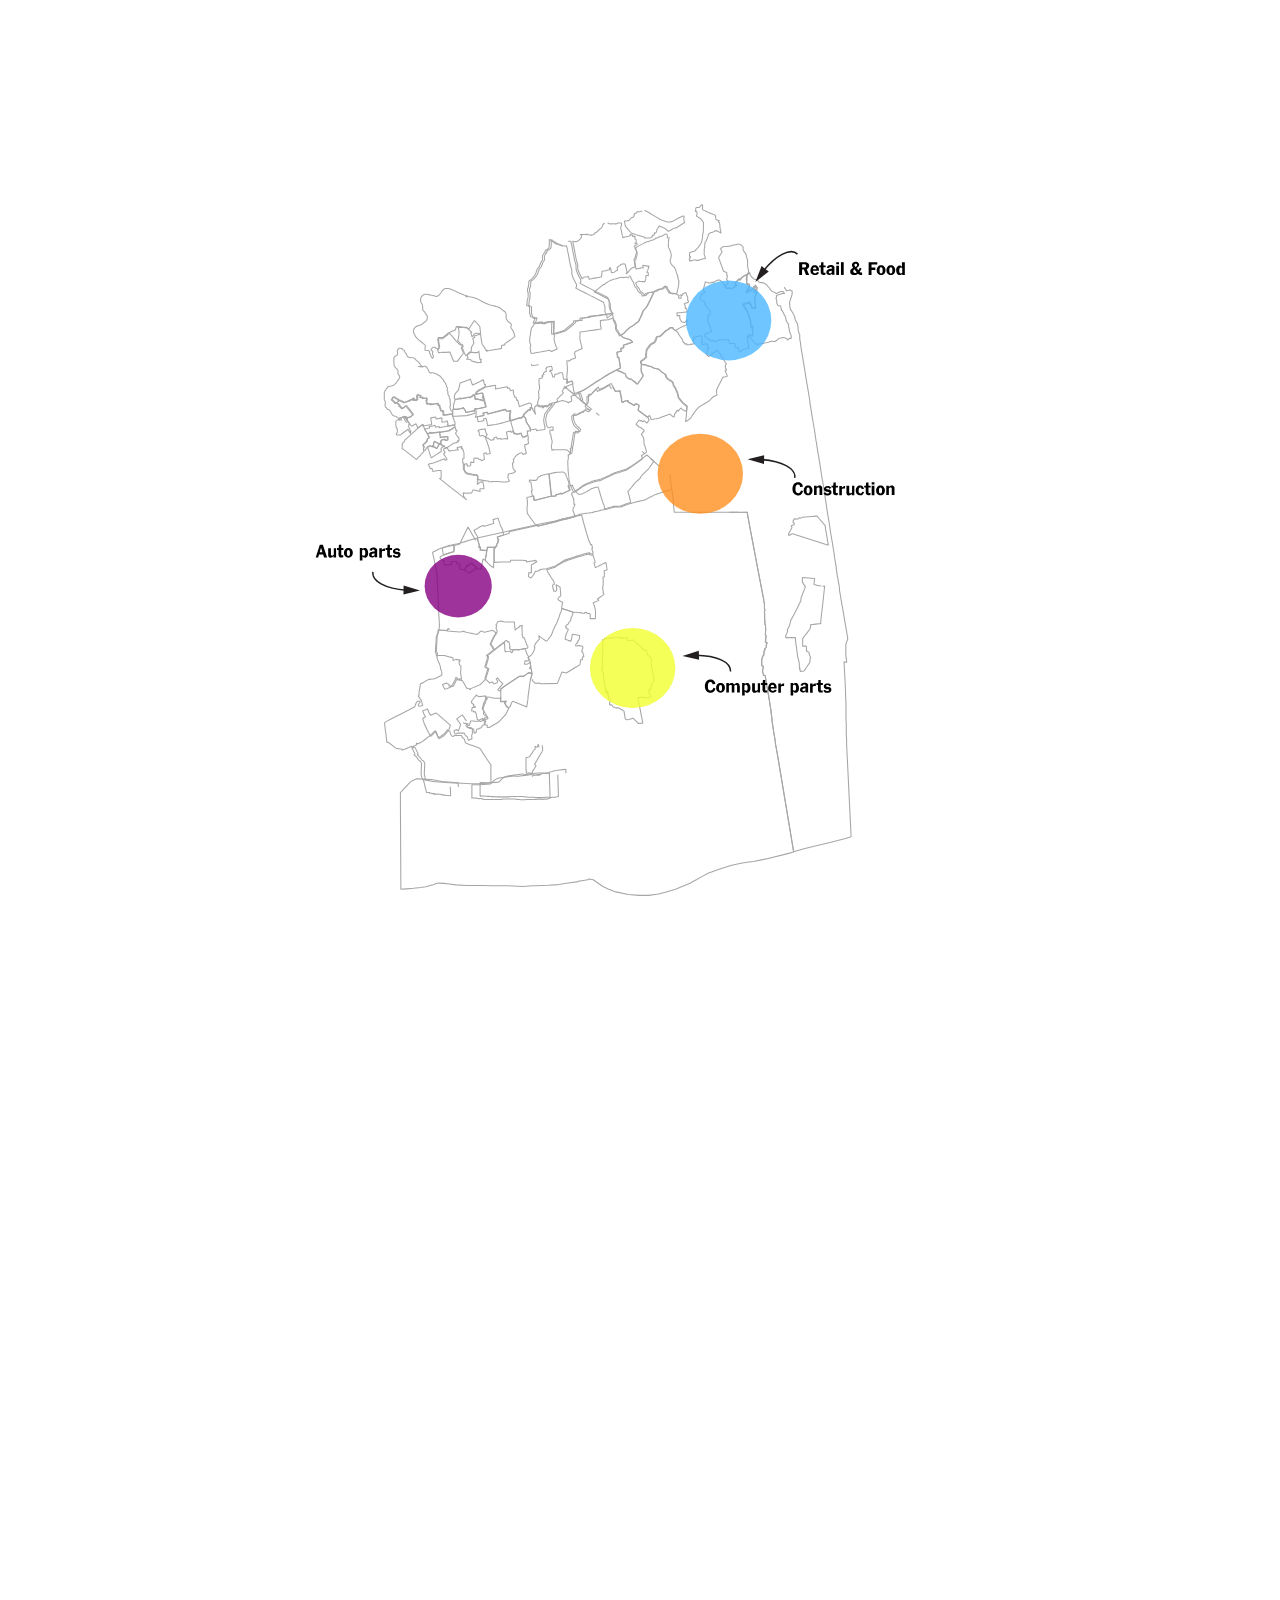
==== index.html @ d52e40b1 "Create index.html" ====
<!DOCTYPE html>
<html lang="en">
<head>
  <meta charset="UTF-8" />
  <title>Tariff Tooltip Map</title>
  <style>
    
    @font-face {
        font-family: 'Franklin';
        src: url('./fonts/franklin-normal-700.ttf') format('truetype');
        font-weight: 700;
      }

      body {
        margin: 0;
        font-family: 'Franklin', sans-serif;
        height: 2500px; 
      }

      .tooltip {
        position: absolute;
        background: rgba(255, 252, 252, 0.85);
        color: rgb(0, 0, 0);
        padding: 12px;
        max-width: 300px;
        font-style: normal;
        font-weight: 300;
        border-radius: 6px;
        pointer-events: none;
        display: none;
        line-height: 1.4;
        z-index: 9999;  
      }

      .tooltip strong {
        font-weight: 900;
      }

      .tooltip em {
        font-style: normal;
        font-weight: 300;
      }

      svg {
        width: 100%;
        height: auto;
        position: relative;
      }

      
      .dot {
        opacity: 0; 
        transform: scale(0.3); 
        transition: opacity 1.5s ease-out, transform 1.5s ease-out; 
      }

      .dot.in-view {
        opacity: 1; 
        transform: scale(1); 
      }

      .dot:nth-child(1) {
        transition-delay: 0.3s;
      }
      .dot:nth-child(2) {
        transition-delay: 0.6s;
      }
      .dot:nth-child(3) {
        transition-delay: 0.9s;
      }
      .dot:nth-child(4) {
        transition-delay: 1.2s;
      }

      .dot.stroked {
        stroke: black; 
        stroke-width: 1; 
      }

     
      .article-container {
        max-width: 800px; 
        margin: 0 auto; 
        padding: 0 20px; 
        text-align: center; 
      }

      .article-container p {
        text-align: justify; 
        line-height: 1.6; 
        font-size: 1.125rem; 
      }
    </style>
</head>
<body>
  <?xml version="1.0" encoding="UTF-8"?>
  <svg xmlns="http://www.w3.org/2000/svg" xmlns:xlink="http://www.w3.org/1999/xlink" xmlns:cc="http://creativecommons.org/ns#" version="1.1" viewBox="0 0 841.7 595.2">
    
    <g id="Layer_1">
      <g id="Layer_11" data-name="Layer_1">
        <g opacity=".4">
          <path d="M2.2-.5h842.7v594.1H2.2V-.5" vector-effect="none" fill="#fff" fill-rule="evenodd"/>
          <path d="M25.6,0h795.8v595.8H25.6V0" vector-effect="none" fill="#fff" fill-rule="evenodd"/>
          <rect x="0" y="8.6" width="795.9" height="595.7" fill-opacity="0"/>
          <g>
            <path d="M373.9,158.7h1.2l.2-.2h0v-.2h0v.6h0v.2h0c0,.1.1.1.1.1h0v-.2h.1l1,5,.8,4.3.5,2.6,1,3.5v2.5h0l.9,2.8.9,1.8,1,2h.2v.4h0c0,.1.1.1.1.1v1.7l-.3.2-.3.3h-.1l3.5,1.9,3.4,1.7,2,1h0l.9.5,2.7,1.3,2.7,1.4,2.6,1.3.8.5v.7c.1,0,.1.3.1.3h.1c0,.1.2.6.2.6l.2.4v.3c.1,0,.2.2.2.2h0v.4h0v1.1h0v1.4h0v.3h0v.6c.1,0,.4.9.4.9v.4c.1,0,.2.2.2.2v.2l.2.2.2.3.2.3v.2c.1,0,.2.2.2.2h0v.4h0v.7h-.1l-3.5.5-2.9.4-2.2.3-3.1.4-3.4.4.2.4-3,.4-2.6.3v1.2c.1,0,.2.2.2.2h-1.2c0,.1-.4.1-.4.1l-1.2.2h-.8c0,.1-.4.1-.4.1h-.4v.9c.1,0-1.9,1.7-1.9,1.7l-2.8,2.3-1.7,1.5-3,.9-3.4,1-1.6.5v-.5c-.1,0-.1-.2-.1-.2v-.3h0v-2.6c.1,0,.1-.1.1-.1h0v-1.4h0v-2.2h.1v-.6h.1v-.2h0c0-.1.2-.5.2-.5h0l-1.1.2-1.5.2-2,.3-2.1.9h-.1c0-.1-.1-.3-.1-.3h-.6l-.2.2h0l-.2-1.1-1.3.5-1.3.5-.3-.4-.6.3h-1c0-.1-.2-.1-.2-.1h0v-.4c.1,0,.3-.3.3-.3h0c0-.1.4-.9.4-.9v-.2c.1,0,.2-.3.2-.3l.2-.7v-.4h0v-.4h-.2l-.8.5h-.1v-.4l-.2-.2h-.1v-.2h-.9c0-.1-.3-.1-.3-.1v-.2h-.3v-.2h0v-.2h0c0-.1-.1-.1-.1-.1h0v-.2h0v-.2h-.2v-.6h0v-.3h0l-.3-.3h0v-.5h0v-1.7h0v-.2h0v-.8h0v-.2h0v-.6h0c0-.2-.2-.6-.2-.6h-.3c0-.1-.5-.3-.5-.3l-.3-.2h-.2l-.5-.2h0l.3-.6v-.5h.1v-.2h0v-.2h0v-.2h0v-1.1h0c0-.1.3-.7.3-.7h0v-.2h0v-.4c.1,0,.2-.2.2-.2v-.5c.1,0,.1-.2.1-.2h0v-.5h.1v-.3h0v-.7h0v-.2h0v-.2h0v-.2h0v-.7h0v-.4h0v-.2h0l-.2-.3h0c0-.1-.2-.3-.2-.3h0v-1.7h-.1c0-.1.5-1.1.5-1.1v-.2l.2-.3h0v-.5h0v-.3l.2-.8v-.2h0v-.4h0v-.7h0v-.7h-.1.3c0-.1.2-.3.2-.3h.1l.4-.3.3-.2.3-.3.5-.4.3-.4h0l.2-.2h.1v-.2h.2l.2-.4.2-.2.2-.2.2-.2h0v-.2l.3-.3.5-.8.2-.4.2-.4h0v-.2h0v-.3h0v-.3h.1c0-.1.2-.3.2-.3h0c0-.1.2-.5.2-.5h0v-.5l.4-.7h.1c0-.1.2-.3.2-.3l.2-.2.2-.2v-.2h.1l.2-.3h.2v-.2l.3-.6h0v-.3h.1v-.2l.4-.7v-.2l.3-.7.3-.7h0c0-.1.4-.5.4-.5h0l.2-.2h0c0-.1.1-.3.1-.3h0v-.2h.1v-.5h0v-.6h-.1v-.5h0v-.3h0v-.3h0v-.2h0v-.2h0v-.2h.1l.3-.4h0v-.2c.1,0,.3-.2.3-.2h0v-.2h0l.2-.2h.1c0-.1.4-.4.4-.4h.1c0-.1.1-.3.1-.3h0v-.2h0v-.2h.1v-.2h0c0-.1-.1-.3-.1-.3h0v-.2h0v.2h.1l.5-.4h0v-.4h.8c0-.1.3-.4.3-.4l.5-.5h.2c0-.1.1-.1.1-.1,0-.1.1-.2.1-.2h0v-.4h.2v-.8h0v-.3h0v-.5h0v-.2h.1v-.3h0v-.2h0v-1.4h0v-.3h0v-.4h0v-.3h0v-.3h0v-.2h.1l.4.2h.2c0,.1.2.3.2.3l.3.3.4.3.4.2h.2c0,.1.8.7.8.7h0l.6.4h.1l1,.5.5.2h.3c0,.1.8.4.8.4h.2c0,.1.3.1.3.1,0,.1,1,.4,1,.4l.6.2h.2" vector-effect="none" fill="#e5e5e5" fill-opacity="0" fill-rule="evenodd" stroke="#232323" stroke-linecap="square" stroke-linejoin="bevel" stroke-width=".7"/>
            <path d="M442.6,329.4l.8,7.5h42.6c0-.1,5.3-.1,5.3-.1,0,.1,2,11,2,11l1.9,10,3.1,16.3,2.6,13.6,1.3,6.5v1.1c.1,0,.2.4.2.4v.3l.2.3h0v.3h0v.6c.1,0,.1.2.1.2h0v1.4h0v.5h0v.4h0v.7c.1,0,.2.3.2.3v.6h0v.4h0c0,.1-.2.4-.2.4h0v.2h0v.2h0v.3h0v.2h0v.4h.1v.8h0v.5h0v.6h0v.3h0v.2h0v.2h0v.3h0v.2h0v.2h0v.3h0v.3h0v.2h0v.2h0v.4c.1,0,.2.1.2.1h0v1.8h0v.2h0v.3h0l.2.2h0v.2h0v.2h.2v.9h0v.3h0v.3h0v.5c.1,0,.1.2.1.2v.4h0v1.1c-.1,0-.1.2-.1.2h0v1.3c-.1,0-.1.2-.1.2v.2h0v.8l.2.2h.1c0,.1.1.1.1.1h0v1.5h0v.3h-.2v.3h0v1.5c-.1,0-.1.2-.1.2-.1,0-.1.3-.1.3v.4h.2c0,.1.2.2.2.2h.6c0,.1.1.3.1.3v.4l-.3.2v.2l-.2.3v.4h0v1.2c-.1,0-.1.2-.1.2l-.2.2v.2c-.1,0-.3.2-.3.2l-.2.2h-.2v.9h.1v.3h-.4v.5h-.1c0,.2-.1.4-.1.4v.6h0v.5c-.1,0-.1.2-.1.2v.4h0v.4l-.2.2-.2.2-.2.2h0v.5h-.2c0,.1-.1.1-.1.1h0c0,.1-.1.1-.1.1v.5h0v.5l-.2.3-.2.4h0v2.6h0v1.3h0c0,.1.2.3.2.3h.3c0,.1.3.2.3.2h.2c0,.1.1.3.1.3v.6l-.2.2v.2h-.1v.9c-.1,0-.2.5-.2.5v1.4c.1,0,.3.4.3.4v.5c.1,0,.2.4.2.4v.4h0v.3h1.1c0-.1.2.8.2.8h0v.3h0c0,.1.2,1,.2,1l.3,2h0v.9c.1,0,.2.1.2.1h0v.6c.1,0,.8,3.7.8,3.7v.4h0v.2l.7,3.9.6,3.7.2,1.2h0v.3h0l.4,2.3.4,2.5v.5h0v.3h0v.2l.2,1.2.3,2.3h0v.5h0c0,.1.1.9.1.9h0c0,.1.1,1.1.1,1.1h0c0,.1.3,1.7.3,1.7h0v.5l.2.8h0v.3l.4,2.3h0v.8h.1l.8,4.8h0c0,.1.1.9.1.9h0l.2,1h0v.9l.6,3.2h0l.4,2.1,1.4,8.2h0l9.5,57v.6c0,0-4.5,1.3-4.5,1.3l-13.5,3.3-8.3,1.7-3.1.4-5.2.7-6.6,1.5-6.8,2.2-5,1.8-3.2,1.2-3.8,2-3.6,2-2.2,1.2-1.9,1.1-4,1.7-5.9,2.5-6.7,1.9-4.4,1.2-6.5.9h-6.3l-7.2-.6-8.1-1.7-4.7-1.8-3.5-1.6-2.5-1.6-2.8-2-1.4-1-2.8-.5h0l-.5.3-.3.2-3.8.7h-.7c0,0-2.9.7-2.9.7l-5.5.7-6.3,1.1-6.8.4-8.3.4h-2.1c0,0-6.3.5-6.3.5h0l-10.1-.5h-10.5l-5.3-.2h-9.8c0,0-1.3,0-1.3,0l-7.1-.4-4.3-.6-3.4-.4h-1.6c0,0-1.4-.3-1.4-.3h0l-1.6.2-2.6,1-4.8,1.3-3.4.5-4.7.5-4.2.4h-.9l-3.2.2v-1.5l-.3-55.1v-2.8h0v-4.1l4.9-5.2,1.1-1.2.8-.8,3.5-1.8h1l5.3.2-.4-1.2h0v-.2l-.5-1.7.3-7.4-.3-.6-.6-1-.7-.2-.4-.5-1.1-1.6-1.9-1.8.3-.2.4-.2-2.2-4.5h0l-1,.5-.5-.8h-.4c0,.1,0,0,0,0l-.2-.3-.8.4h0c0-.1-1.1.4-1.1.4l-2.7,1.2-1.1.4h-.4c0,.1-.2.2-.2.2h0v-.6l-4.1-.7-5-3.9h-1v-.5h0v-.3l-.2-1.7-.2-1.6v-1c-.1,0-.3-1.2-.3-1.2v-.8h-.1l-.5-4.3v-1.4h0v-.3h.2c0-.1.4-.3.4-.3l3.2-1.7,12.3-6.3,3.7-2,.9-2.6.3-.4.3-.3.3-.2h.4c0-.1.2-.1.2-.1h.8l.2.2h0v.2h0v.3h-.1c0,.1-.2.3-.2.3v.2c-.1,0-.3.2-.3.2v.2c-.1,0-.3.3-.3.3v.2c-.1,0-.2.2-.2.2v.6h0c0,.2.1.3.1.3h.5c0,.1.2.1.2.1l2-.5v-.2h0l-.2-.9-.3-1v-.4h-.1l-.2-.6-.4-.7-1.7-2.5.7-.6-.2-.6h0v-.8l.6-3.2.3-2v-.5l.2-.2.3-.3h.5c0-.1.3-.2.3-.2h.2l.3-.2.2-.2h.1v-.2h.3c0-.1.6-.5.6-.5l2.2-1.2,2.5-.4h1l.6-.2,1.1-.5,3.7-1.8v-2.3c-.1,0-.1-.4-.1-.4-.1,0-.4-.8-.4-.8h0l-.2-.3-.2-1v-.9c-.1,0-.5-1.2-.5-1.2v-.3l-.8-1.7-.7-1.6-.4-1.9h.4v-2.2l-.7-1.1.3-5.4.2-2.7v-1.1h0v-.3h0v-.2h0c0-.1.3-.9.3-.9v-.4c.1,0,.4-.7.4-.7v-.5c.1,0,.2-.3.2-.3v-.4l.2-.4.2-.8v-.7c.1,0,.1-.7.1-.7v-.2h.1v-.2h0v-1.4h0v-2c-.1,0-.1-.8-.1-.8l-.3-5-.2-4.5v-1.4l-.3-4.9v-.3l-.3-7-.5-9-2.1-9.9-.7-2.9h.1l.2-.2.4-.3.6-.3h.1l.4-.2.4-.2h.3c0-.1.6-.5.6-.5l.4-.2.4-.2.5-.2.5-.2.5-.2,1.2-.4.6-.2.5-.2h.4c0-.1,1.1-.5,1.1-.5l2-.7h.4c0-.1.4-.1.4-.1,0-.1,3.7-.8,3.7-.8h.7c0-.1.7-.3.7-.3l.8-.2,1-.3.6-.2h0l2.4-.7,2.3-.7,4.7-1.3.7-.2h0l1.4-.4,16.9-3.7,3.6-.8,16.3-3.6,1.2-.3h.6c0-.1.2-.2.2-.2l10-2,1.3-.3,1.1-.3h.3l.3-.2,1.7-.5.6-.2,1.1-.3h.6c0-.1.4-.1.4-.1l.4-.2h.4l.4-.2h.7l.4-.2h.4l.4-.2h.4l.7-.3h.5c0-.1.2-.2.2-.2h.5c0-.1.2-.2.2-.2h.6c0-.1.1-.2.1-.2l.6-.2h.5c0-.1.2-.1.2-.1l.7-.3h.2l1-.3,1.1-.3h.5l.6-.2h.6c0-.1.7-.1.7-.1,0-.1.2-.1.2-.1h.7c0-.1.2-.1.2-.1h.9c0-.1.6-.2.6-.2h.5c0-.1.1-.1.1-.1h1.1c0-.1.3-.1.3-.1l1.5-.5h.3l.5-.2h.3l.8-.2h.4l1.2-.4.6-.2h.4l.4-.2h1c0-.1.5-.2.5-.2l1-.2h.2l.7-.2.9-.2.7-.2h.1l.8-.3.7-.2.8-.2.8-.2h.5c0-.1.3-.1.3-.1h3.9l.5-.3h.1l.4-.2,1.6-.6,1.3-.5,1-.3.6-.2.9-.3h.4c0-.1.4-.2.4-.2h.2l1.5-.5.6-.2h.2l1.6-.4h.6c0-.1,1-.4,1-.4h.4l1.3-.4h.5c0-.1.3-.2.3-.2h.4c0-.1.4-.3.4-.3h.2l.4-.3.3-.2.4-.2.7-.4.3-.2.4-.2h.3c0-.1.4-.3.4-.3h.3c0-.1.2-.2.2-.2l.8-.4h.3c0-.1.5-.4.5-.4l.4-.2.7-.3.8-.3.8-.3.7-.2h0l.8-.3.8-.2h.4c0-.1.2-.2.2-.2l1.2-.4,1.9-.5h0l.9-.3h.1l.6-.2h.4c0-.1.1-.1.1-.1h.7c0-.1.1-.1.1-.1h.1l.9,7.6M355.7,509.3l-.3.2h-.4c0,.1-.3.2-.3.2h-3.5c0-.1-1.6-.3-1.6-.3h-.8c0,.1-2.3.3-2.3.3l-4.6.6-.8.2h-2.5c0-.1-.6-.3-.6-.3l-8.8,1.2-1.1.2-1.1.3-1.1.6-1,.7-1.5,1.5-.8.8-7.3.5h-5c0,0,0,1.7,0,1.7h0v6.6h0v.6h.2v.2h0v-.3h.7c0,0,.1,0,.1,0h.1c0,0,.2,0,.2,0h.7v.3h0v.2h0v-.5h.7c0,0,.4,0,.4,0h.2v.4h0c0,0,0-.1,0-.1h0c0,0,.1,0,.1,0h1.4v.4h0v-.2h.2c0,0,.4-.2.4-.2h.6c0,0,.1,0,.1,0h.4v.2h0v.3h0c0,0,0-.1,0-.1h0c0,0,.3,0,.3,0h1.1v.4h0v-.2h.5c0,0,.2,0,.2,0h.9c0,0,.2,0,.2,0h1.5c0,0,.1,0,.1,0h1.7c0,0,.6,0,.6,0h.7c0,0,.1,0,.1,0h.5c0,0,.9,0,.9,0,0,0,.2,0,.2,0h1.7c0,0,.5,0,.5,0h.9c0,0,.1,0,.1,0h.4l.7-.3h5.6c0,0,.4,0,.4,0h2.6l.3.3h.1c0,0,.2,0,.2,0h1.9c0,0,.2.2.2.2h.2c0,0,.3,0,.3,0h.6c0,0,.1,0,.1,0h.6c0,0,.5,0,.5,0h0c0,0,.1,0,.1,0h1.2l.3-.2h.7c0,0,.1,0,.1,0h2.4c0,0,.5,0,.5,0h1.3c0,0,.3,0,.3,0h1.6l.6-.2h1.5c0,0,.5,0,.5,0,0,0,.4,0,.4,0h.5v.3h.8c0,0,.7-.3.7-.3h1.9c0,0,1.1-.4,1.1-.4l1-.3v-.8h0l-.4-13h0v-.2h0v-2.4h-1.7c0,.1-.7.1-.7.1l-1.4.2h-1.1c0,.1-.6.1-.6.1,0,.1-.9.3-.9.3l-1.1.2-1.6.4-1,.2h-.6c0,.1-.4.5-.4.5" vector-effect="none" fill="#e5e5e5" fill-opacity="0" fill-rule="evenodd" stroke="#232323" stroke-linecap="square" stroke-linejoin="bevel" stroke-width=".7"/>
            <path d="M366.8,509.8h0c0,.1.4,13.1.4,13.1h0v.8l-1,.3-1.1.3h-.5c0,0-.2,0-.2,0h-1.1l-.7.2h-.6c0,0-.2,0-.2,0h0v-.2h-.5c0,0-.4,0-.4,0h-.5c0,0-.5,0-.5,0h-.4c0,0-.2,0-.2,0h-1c0,0-.6.2-.6.2h-2c0,0-1.2,0-1.2,0h-.4c0,0-.4,0-.4,0h-1.6c0,0-.1,0-.1,0h-.1c0,0-.2-.2-.2-.2h-2c0,0-.5,0-.5,0h-1.3c0,0-.2,0-.2,0h-.3c0,0-.2,0-.2,0,0,0-.3-.2-.3-.2h-1.9c0,0-.3-.3-.3-.3h-3.5c0,0-.2,0-.2,0h-1.4c0,0-.9,0-.9,0h-2.6l-.7.2h-2.7c0,0-.3,0-.3,0h-1.7c0,0-.3.2-.3.2h-.3c0,0-.1,0-.1,0h-.2l-.2-.2h-1.6c0,0-.4,0-.4,0h-1.7c0,0-.3,0-.3,0h-.3l-.3-.2h-.8v.2h-.4v.3h-.1v-.3h0v-.2h-1.4v.2h0c0,0,0-.1,0-.1h0v-.2h-1.5c0,0-.2,0-.2,0h0v.3h0v-.4h-1.5v.2h0v-.3h0c0,0-.2,0-.2,0h-.8c0,0-.1,0-.1,0h-.2v.4h0c0,0,0,0,0,0h0v-.4h-.3c0,0-.2,0-.2,0h-.6c0,0-.2,0-.2,0h0c0,0-.2,0-.2,0h-.2v.2h-.2v-.2h-.2v-.6h0v-6.5h0v-1.8h0l4.2.2h.8l7.3-.5.8-.8,1.5-1.5,1-.7,1.1-.6,1.1-.3,1.1-.2,8.8-1.2h.6c0,.1.7.3.7.3h.9c0,.1.9,0,.9,0l.8-.2,4.6-.6,2.3-.2h.8c0-.1,1.6,0,1.6,0h1.5c0,.1,1,.1,1,.1h1.3c0-.1.4-.1.4-.1,0-.1.3-.3.3-.3l.4-.4h.6c0-.1,1-.3,1-.3l1.6-.4,1.1-.2.9-.2h.6c0-.1.6-.2.6-.2h.5l1.4-.2h.7l1.6-.2v2.3h0" vector-effect="none" fill="#e5e5e5" fill-opacity="0" fill-rule="evenodd" stroke="#232323" stroke-linecap="square" stroke-linejoin="bevel" stroke-width=".7"/>
            <path d="M479.7,336.8h11.6l2,10.9,1.9,10,3.1,16.3,2.6,13.6,1.3,6.5v1.1c.1,0,.2.4.2.4v.3l.2.3h0v.3h0v.6c.1,0,.1.2.1.2h0v1.4h0v.5h0v.4h0v.7c.1,0,.2.3.2.3v.6h0v.4h0c0,.1-.2.4-.2.4h0v.2h0v.2h0v.3h0v.2h0v.4h.1v.8h0v.5h0v.6h0v.3h0v.2h0v.2h0v.3h0v.2h0v.2h0v.3h0v.3h0v.2h0v.2h0v.4c.1,0,.2.1.2.1h0v1.8h0v.2h0v.3h0l.2.2h0v.2h0v.2h.2v.9h0v.3h0v.3h0v.5c.1,0,.1.2.1.2v.4h0v1.1c-.1,0-.1.2-.1.2h0v1.3c-.1,0-.1.2-.1.2v.2h0v.8l.2.2h.1c0,.1.1.1.1.1h0v1.5h0v.3h-.2v.3h0v1.5c-.1,0-.1.2-.1.2-.1,0-.1.3-.1.3v.4h.2c0,.1.2.2.2.2h.6c0,.1.1.3.1.3v.4l-.3.2v.2l-.2.3v.4h0v1.2c-.1,0-.1.2-.1.2l-.2.2v.2c-.1,0-.3.2-.3.2l-.2.2h-.2v.9h.1v.3h-.4v.5h-.1c0,.2-.1.4-.1.4v.6h0v.5c-.1,0-.1.2-.1.2v.4h0v.4l-.2.2-.2.2-.2.2h0v.5h-.2c0,.1-.1.1-.1.1h0c0,.1-.1.1-.1.1v.5h0v.5l-.2.3-.2.4h0v2.6h0v1.3h0c0,.1.2.3.2.3h.3c0,.1.3.2.3.2h.2c0,.1.1.3.1.3v.6l-.2.2v.2h-.1v.9c-.1,0-.2.5-.2.5v1.4c.1,0,.3.4.3.4v.5c.1,0,.2.4.2.4v.4h0v.3h1.1c0-.1.2.8.2.8h0v.3h0c0,.1.2,1,.2,1l.3,2h0v.9c.1,0,.2.1.2.1h0v.6c.1,0,.8,3.7.8,3.7v.4h0v.2l.7,3.9.6,3.7.2,1.2h0v.3h0l.4,2.3.4,2.5v.5h0v.3h0v.2l.2,1.2.3,2.3h0v.5h0c0,.1.1.9.1.9h0c0,.1.1,1.1.1,1.1h0c0,.1.3,1.7.3,1.7h0v.5l.2.8h0v.3l.4,2.3h0v.8h.1l.8,4.8h0c0,.1.1.9.1.9h0l.2,1h0v.9l.6,3.2h0l.4,2.1,1.4,8.2h0l9.5,57v.6c0,0,6.9-2,6.9-2l8-1.9,9.1-2.2,9.6-2.4,1.2-.4,3-.9v-1.5l-2.4-49.5-.5-10.1h0v-.2h0v-.4h0v-2.7l-.2-3.4h0v-1.4h0v-1h0v-.4h0v-.2h0v-2h0v-2l-.2-2h0v-.9h0v-4.1h0v-1h0v-.7h0v-2.3h0v-1.8l-.3-6.5h0v-.9h0v-.9h0v-.2l-.2-4.4-.3-5.4-.2-4.1h0l-.3-5.1h.2l1.6.4h0l-.2-1.5v-1.2c0,0-.2-.1-.2-.1h0v-1.1l-.2-.7h0v-1.9c0,0,0-.5,0-.5h0v-3.3h0v-1c0,0,0-.4,0-.4h0v-.2h0c0-.1.3-.9.3-.9l.5-1.4.2-.5.2-.4v-1.2h0l-.3-1.7-1.3-7.5-.6-3.5h0c0-.1-1-6.1-1-6.1l-.2-1.1-.3-1.5-.5-2.9-.3-1.6v-.5l-.5-2.7-.2-1.1-.2-1v-.6c0,0,0-.3,0-.3h0v-.8c0,0-1.5-8.5-1.5-8.5l-.3-2-.3-2.1v-.9c0,0-.5-2.7-.5-2.7l-.4-2.5v-.3l-.2-.7-.2-1.6h0v-.8c0,0-.2-.8-.2-.8l-.5-3-.4-2.7h0l-.3-1.6h0l-.7-4.2-.2-1.2-.6-3.8v-.5l-.3-1.4-.2-1.5-.7-4.1-.5-3.2-.5-3.4-.2-1v-.2h0v-.3l-.3-1.3v-.6h0c0-.1-.2-1.3-.2-1.3l-.4-2.3h0v-.2l-.9-5.9-.7-4.3h0l-.3-1.5-.3-2-.8-5.1-1.2-7.5-.6-3.4-.7-4.6-.3-1.6-.5-3.3v-.3h0c0-.1-.4-2.7-.4-2.7l-.4-2.2-.8-4.8-.8-4.7-.8-5.2-.2-1.2-.2-1.5v-.4l-.7-4.1h0c0-.1-.5-3.3-.5-3.3l-.2-1.1-1-5.9-.8-5-.8-5-.9-5.4-.2-1.3-.4-2.2-.4-2.7-.2-1.5v-.6l-.5-2.4v-.4h0v-.4h0v-1.8c0,0,0-.3,0-.3,0,0-.2-.2-.2-.2h0l-.2-.6v-.2l-.2-.2-.2-.5h0v-.2h0v-.6c0,0-.3-.6-.3-.6v-.7c0,0,0-.3,0-.3h0v-1.1c0,0-.3-.4-.3-.4v-.8h0v-.5h0c0-.1,0-.3,0-.3h0c0-.1-.6-.7-.6-.7l-.2-.4-.3-.6-.3-.7-.3-.7v-.4c0,0-.2-.2-.2-.2v-.5c0,0,0-.5,0-.5,0,0-.3-.5-.3-.5h0l-.3-.5-.2-.4v-.3c0,0-.3-.3-.3-.3l-.2-.4v-.2l-.3-.4-.5-.9v-.2c0,0-.2-.1-.2-.1l-.6-.5v-.2h0v-.8c0,0-.3-.3-.3-.3h0v-.2h0v-1h0v-.3l-.2-.5v-1.3l.2-.4v-.2l.2-.8.3-1,.2-.6.2-.4.6-2.1v-1.3c0,0,0-.7,0-.7l-.6-.2h0l-.2-.2h0v-.2h-1.1c0,.1-1.8.3-1.8.3h0l-1.4-2M440.5,312.3l.6,5,.2,1.5.3,3.1M427.7,301.5l2.1,1.8,3.5,3M422.5,297.1l1.3,1.1M392.2,271.7l1.6,1.3M385.7,266.4l-13.5-11.3.4.3,1.7,1.4,3,2.2.2.2M353.9,239.9l-4,.6h.8c0-.1.1-.1.1-.1h.2M349.6,239.7v.4M403.2,206.2l-3.5.5-2.9.4-2.2.3-3.1.4-3.4.4.2.4-3,.4-2.6.3v1.2c.1,0,.2.2.2.2h-1.2c0,.1-.4.1-.4.1l-1.2.2h-.8c0,.1-.4.1-.4.1h-.4v.9c.1,0-1.9,1.7-1.9,1.7l-2.8,2.3-1.7,1.5-3,.9-3.4,1-1.6.5v-.5c-.1,0-.1-.2-.1-.2v-.3h0v-2.6c.1,0,.1-.1.1-.1h0v-1.4h0v-2.2h.1v-.6h.1v-.2h0c0-.1.2-.5.2-.5h0l-1.1.2-1.5.2-2,.3-2.1.9h-.1c0-.1-.1-.3-.1-.3h-.6l-.2.2h0l-.2-1.1-1.3.5-1.3.5-.3-.4-.6.3h-1c0-.1-.2-.1-.2-.1h0v-.4c.1,0,.3-.3.3-.3h0c0-.1.4-.9.4-.9v-.2c.1,0,.2-.3.2-.3l.2-.7v-.4h0v-.4h-.2l-.8.5h-.1v-.4l-.2-.2h-.1v-.2h-.9c0-.1-.3-.1-.3-.1v-.2h-.3v-.2h0v-.2h0c0-.1-.1-.1-.1-.1h0v-.2h0v-.2h-.2v-.6h0v-.3h0l-.3-.3h0v-.5h0v-1.7h0v-.2h0v-.8h0v-.2h0v-.6h0c0-.2-.2-.6-.2-.6h-.3c0-.1-.5-.3-.5-.3l-.3-.2h-.2l-.5-.2h0l.3-.6v-.5h.1v-.2h0v-.2h0v-.2h0v-1.1h0c0-.1.3-.7.3-.7h0v-.2h0v-.4c.1,0,.2-.2.2-.2v-.5c.1,0,.1-.2.1-.2h0v-.5h.1v-.3h0v-.7h0v-.2h0v-.2h0v-.2h0v-.7h0v-.4h0v-.2h0l-.2-.3h0c0-.1-.2-.3-.2-.3h0v-1.7h-.1c0-.1.5-1.1.5-1.1v-.2l.2-.3h0v-.5h0v-.3l.2-.8v-.2h0v-.4h0v-.7h0v-.7h-.1.3c0-.1.2-.3.2-.3h.1l.4-.3.3-.2.3-.3.5-.4.3-.4h0l.2-.2h.1v-.2h.2l.2-.4.2-.2.2-.2.2-.2h0v-.2l.3-.3.5-.8.2-.4.2-.4h0v-.2h0v-.3h0v-.3h.1c0-.1.2-.3.2-.3h0c0-.1.2-.5.2-.5h0v-.5l.4-.7h.1c0-.1.2-.3.2-.3l.2-.2.2-.2v-.2h.1l.2-.3h.2v-.2l.3-.6h0v-.3h.1v-.2l.4-.7v-.2l.3-.7.3-.7h0c0-.1.4-.5.4-.5h0l.2-.2h0c0-.1.1-.3.1-.3h0v-.2h.1v-.5h0v-.6h-.1v-.5h0v-.6h0v-.2h0v-.2h0v-.2h.1l.3-.4h0v-.2c.1,0,.3-.2.3-.2h0v-.2h0l.2-.2h.1c0-.1.4-.4.4-.4h.1c0-.1.1-.3.1-.3h0v-.2h0v-.2h.1v-.2h0c0-.1-.1-.3-.1-.3h0v-.2h0v.2h.1l.5-.4h0v-.4h.8c0-.1.3-.4.3-.4l.5-.5h.2c0-.1.1-.1.1-.1,0-.1.1-.2.1-.2h0v-.4h.2v-.8h0v-.3h0v-.5h0v-.2h.1v-.3h0v-.2h0v-1.4h0v-.3h0v-.4h0v-.3h0v-.3h0v-.2h.1l.4.2h.2c0,.1.2.3.2.3l.3.3.4.3.4.2h.2c0,.1.8.7.8.7h0l.6.4h.1l1,.5.5.2h.3c0,.1.8.4.8.4h.2c0,.1.3.1.3.1,0,.1,1,.4,1,.4l.6.2h1.4l.2-.2h0v-.2h0v.6h0v.2h0c0,.1.1.1.1.1h0v-.2h.1l1,5,.8,4.3.5,2.6,1,3.5v2.5h0l.9,2.8.9,1.8,1,2h.2v.4h0c0,.1.1.1.1.1v1.7l-.3.2-.3.3h-.1l3.5,1.9,3.4,1.7,2,1h0l.9.5,2.7,1.3,2.7,1.4,2.6,1.3.8.5v.7c.1,0,.1.3.1.3h.1c0,.1.2.6.2.6l.2.4v.3c.1,0,.2.2.2.2h0v.4h0v1.1h0v1.4h0v.3h0v.6c.1,0,.4.9.4.9v.4c.1,0,.2.2.2.2v.2l.2.2.2.3.2.3v.2c.1,0,.2.2.2.2h0v.4h0v.7h-.1l4.1-3Z" fill="#e5e5e5" fill-opacity="0" fill-rule="evenodd" stroke="#232323" stroke-linecap="square" stroke-linejoin="bevel" stroke-width=".7"/>
          </g>
          <g>
            <path d="M296.1,517.7l.2,5.1h0v.5h-1.3v.2h0c0,0,0,0,0,0v-.4h0c0,0-.5,0-.5,0,0,0-.2,0-.2,0h-.8c0,0-.2,0-.2,0h0v.3h0v-.5h-1.2v.4h0v-.4h0v-.2h-1.9v.3h0v-.5h0v-.2h-.9c0,0-.1,0-.1,0h-.7v.3h0c0,0,0-.3,0-.3v-.2h0c0,0-.5,0-.5,0h-.2l-.3.2h-.5v.3h0v-.4h0c0,0-.3,0-.3,0h-.8v.2h0v.2h-.1v-.5h0v-.2h-1.5v.2c-.1,0-.1,0-.1,0h0v-.2h0v-.3h0c0,0-.1,0-.1,0h-1.5v.2h0v.2h0v-.8h-.3c0,0-.2,0-.2,0h-.5c0,0-.6,0-.6,0h-.5c0,0-.3-1.1-.3-1.1h0l-1.6-6.6h0c0,0-.2-1.1-.2-1.1h0l5.3.2,7.7,1.5h1.2l8.7.7h0v2.3h.1" vector-effect="none" fill="#b7beb6" fill-opacity="0" fill-rule="evenodd" stroke="#232323" stroke-linecap="square" stroke-linejoin="bevel" stroke-width=".7"/>
            <path d="M314.9,231l.3,2.6.4,2.7h.9v.3h-.2v.6h-.3v.4h.4v.8c.1,0-1.6,0-1.6,0,0,.1-.2.1-.2.1h-.2l-2.7-.7-1.6-.4h-.1v-.2c-.1,0-.3-.4-.3-.4v-.2c-.1,0-.3-.1-.3-.1h-.4c0-.1-.4-.1-.4-.1h-.3c0-.1-.3-.1-.3-.1h-.3c0-.1-.3-.1-.3-.1h-.6c0,.1.2-.2.2-.2l.3-.3.2-.2.2-.2v-.2c.1,0,.1-.2.1-.2v-.2h-.3c0-.1-.1-.3-.1-.3v-.2c-.1,0-.2-.3-.2-.3v-.2h0v-.2h0c0-.1.3-.3.3-.3l.4-.4.4-.3.4-.3h.3c0-.1.2-.2.2-.2v-.2c.1,0,.2-.2.2-.2h0l2.7.3h1.4l.4-.2h.4c0-.1.3-.3.3-.3h.2" vector-effect="none" fill="#b7beb6" fill-opacity="0" fill-rule="evenodd" stroke="#232323" stroke-linecap="square" stroke-linejoin="bevel" stroke-width=".7"/>
            <path d="M424.1,138.4h.2c0,.1.1.1.1.1h.3v.2c.1,0,.7.4.7.4l.9.5,1.8,1.1.3.2.7.4.4.2,1,.6.9.5.8.5.7.4.5.3.3.2.4.2.9.4.5.2,1.5.6.5.2.6.2h.3l.7.2h1.8c0-.1.2-.1.2-.1h.3l.4-.2h.5c0-.1.7-.5.7-.5l.5-.3.7-.4h0l.5-.3.4-.2.3-.2.6-.3.5-.3h.2l.6-.4.6-.3h.2l.4-.3h.6c0-.1.5-.2.5-.2h.2l.2.8h-.2l-.2,1.4.6,2-.3.3-4.6,2.9-.5.3-.3.2h-.3l-.7.2h-.6c0,.1-2.8,1.7-2.8,1.7h-.2c0,.1-.2.1-.2.1,0,.1-.2.2-.2.2h-.2l-.2-.2-.2-.3-.2-.2h-.1c0-.1-.1-.2-.1-.2h-.1l-.2-.2h-.2c0-.1-.1-.1-.1-.1h0v-.3h-.4c0-.1-.1-.3-.1-.3l-.5-.3h-.1l-.2-.2h-.5c0-.1-.4-.3-.4-.3h-.1l-.5-.2-.6-.2h-.2l-.3-.2h-.2v-.2l-.2-.3h-.2c0,.1-.2.5-.2.5h0c0,.1-.2.5-.2.5v.2c-.1,0-.3.2-.3.2l-.2.2v.2c-.1,0-.2.2-.2.2l-.2.3-.2.3h0v.2h0v.7l-.2.3v.2l-.2.2h0c0,.1-.2.4-.2.4v.2h-.7l-.3-.2h0v1.2h-.1v.4h-.5c0,.1-.2.1-.2.1h-.5v.7c.1,0-.9.9-.9.9l-1.1.2h-3.3v-.4h0v-.3h0c0-.1-.7-.1-.7-.1h-.2l-1.3-.5h-.2l-3-.9-2.4-.8-.8-.3-.5-.6h-.1c0-.1-.1-.2-.1-.2l-.3-.3h0l-.8-.9-2-2.3-.3-1.3-.4-2.1h0v-.2h1.5l.8-.2h.5c0-.1.3-.3.3-.3l.2-.2.2-.2h0v-.2h.2c0-.1.2-.3.2-.3h.1v-.2h0v-.2h.3v-.2h.4l.4-.3h.3l.3-.3.3-.2h.1v-.2l.2-.4v-.3c.1,0,.2-.1.2-.1v-.2h0v-.3h0v-.4h-.2.4l.5-.2h0l.5-.3.2-.2.3-.2h0v-.2h.1v-.2h.1c0-.1.1-.1.1-.1h1.8c0-.1.2-.1.2-.1h0c0-.1.3-.1.3-.1h0l.7-.3h0v.2h0" vector-effect="none" fill="#b7beb6" fill-opacity="0" fill-rule="evenodd" stroke="#232323" stroke-linecap="square" stroke-linejoin="bevel" stroke-width=".7"/>
            <path d="M293.1,364.3l-1.6.5-.7-4.3h0l1.1-.4,2-.7h.4c0-.1.4-.1.4-.1,0-.1,3.7-.8,3.7-.8h0l.2,1.4-.2,2.7-2.8.9-2.7.9" vector-effect="none" fill="#b7beb6" fill-opacity="0" fill-rule="evenodd" stroke="#232323" stroke-linecap="square" stroke-linejoin="bevel" stroke-width=".7"/>
            <path d="M437.4,246.6h.1c0-.1.2.2.2.2h0c0,.1.1.4.1.4h0v.8h.1l.3.4.3.4.3.3.2.2.2.2.4.3.8.4.9.6.6.5.3.4v.2c.1,0,.3.5.3.5v.5c.1,0,.2.4.2.4v.4c.1,0,.3.3.3.3l.2.3.2.3.2.2.2.3v.2h.2v.3c.1,0,.2.3.2.3v.3c.1,0,.3.4.3.4v.3c.1,0,.3.4.3.4l.5,1.2.3,1.1.2,1v.5l.6.9,1.2,1.6,1.4,1.6.7.6.9.8,1,.7-.3,3.2-1.5-.6-.7-.4-.6-.5-.3-.3-.5-.4-1.7,2.1-.2-.3-.3-.4-2,2.8h0v.4l-.2,1.4-.6-.3-.7-.4-.6-.5-.4-.4-.3-.4-5,1.8-2.1.8-2,.5h-.5c0,.1-2.8.4-2.8.4l-1.2-2.6-1.4,1-6-4.4v-.2c.1,0,.4-1.7.4-1.7l.2-1.5-1.5-.7-.4-.2-.2.4-.4-.2-.5.9h-.3c0-.1-.6-.4-.6-.4l-.9-.6-2.3-1.3v-.8h-1.8c0,.1-.5.3-.5.3l-.4.2h-.2l-.3.3h-.8c0,.1-.4-1.2-.4-1.2v-.9l-.9-4.5v-.7c-.1,0-3.1.3-3.1.3l-1.7-3-1.2-2.1-2.4,1.3-1.4.8-2,1-2.1.9v-.2l-.2-.3v-.3c-.1,0-.2-.3-.2-.3v-.2l-.2-.2v-.2c-.1,0-1.7,1.7-1.7,1.7l-1.6,1.7h0c0,.1-1.1,1.2-1.1,1.2l-2,.4v4.6c.1,0-1.2,2.1-1.2,2.1h0l-3.9-3.3h0l-1.5-4.9h0l.6-.3.7-.2h.4c0-.1.8-.5.8-.5l.7-.3.7-.4.5-.3,1-.6,2.2-1.5,1.7-1.1,1.5-1,1.2-.8,1-.6,1.8-1.1,1.5-1,1.6-1,1.5-.9,1-.6,1.3-.7,1.3-.7.6-.3.8-.4.8-.4.3.2h.3c0,.1.4.3.4.3l.5.2h.1l1.2.5.9.4,1.5.7h.3c0,.1.2.3.2.3v.2c.1,0,.2.2.2.2v1c.1,0,.1.2.1.2.1,0,.3.2.3.2l.2.2.3.3.4.3.3.2.3.2.3.2.4.2h1.2l.3.3.5.4.9.7,2.2,1.8.4-.5.2-.3.2-.3v-.2c.1,0,.6-.6.6-.6l.3-.4.4-.6.3-.4.5-.7.8-1.2v-.2h0v-.8l-.2-.3-.4-.8-.2-.3v-.2c-.1,0-.2-.2-.2-.2v-.4c-.1,0-.2-.3-.2-.3v-2.6l.2-1.7h.1l1.1.2h1.2l.5.3.6.3h.3c0,.1.5.3.5.3h.5c0,.1.3.1.3.1h.3c0,.1.2.1.2.1h.6c0,.1.3.3.3.3h.2v.2l.2.2h.2c0,.1.1.2.1.2h.3c0,.1.2.1.2.1h.3c0,.1.2.1.2.1l.5.2.7.2.9.2h.2l.5.2h.2l.3.2h0c0,.1.1.1.1.1v.2c.1,0,.3.2.3.2l.3.4h.1v.2h.2c0,.1.4.4.4.4l1.2.8,1.1.8h.2" vector-effect="none" fill="#b7beb6" fill-opacity="0" fill-rule="evenodd" stroke="#232323" stroke-linecap="square" stroke-linejoin="bevel" stroke-width=".7"/>
            <path d="M283,469.8l.2.5,2.3-1,1.2-.5,1.6,1.3,3.6,3.1,1.2,1,.4.4h.1l.7.7.6.5.8.7.3.3h.2c0,.1-.5,1.5-.5,1.5l-.7,1.9-.3.4-1,1.2-1.3,1.5-.6.5-3.1,2v-.2c-.1,0-.9-1.8-.9-1.8l-.3-.8-.2-.5-.3-.7-.3-.7h0c0-.1-2.4,2.2-2.4,2.2l-1.1,1-2.1-4-1.8-3.7h0c0-.1-.2-.4-.2-.4l-1.2-3.6.7-.3v-.4c-.1,0,.7-.3.7-.3h0l.5-.2h0v-.3c-.1,0-.1-.3-.1-.3-.1,0-.4.1-.4.1l-1.2-3-.2-.5,1.5-.5.5-.2h.3c0-.1.2-.3.2-.3h.1c0-.1.1-.2.1-.2h.4l.2.4,1.5,3.3" vector-effect="none" fill="#b7beb6" fill-opacity="0" fill-rule="evenodd" stroke="#232323" stroke-linecap="square" stroke-linejoin="bevel" stroke-width=".7"/>
            <path d="M464,138.8l.9.5.4.2h.2c0,.1.3.1.3.1,0,.1.5.4.5.4h.5c0,.1.3.2.3.2l.8.3h.2l.3.2h.2c0,.1.3.3.3.3h.4c0,.1.4.1.4.1h0v.2h.1c0,.1.2.1.2.1h.2v.2h.1c0,.1.1.1.1.1h0l.2.8v1.1c.1,0,.1.4.1.4v.2c.1,0,.1.2.1.2h.3c0,.1.6.4.6.4h.2l.6.2h.3v.7h-.4v.5h.3l.2.2h.2c0,.1.1.3.1.3h0v.2h0v.5l.2.5v.3h0v1.2l.4,2.2.3,1.2h0v.3h0c0,.1-.1.1-.1.1h-.1l-.3-.2-1-.6-.6-.4h-.1c0-.1-.1-.2-.1-.2h-1.6c0,.1-.2.1-.2.1l-.2.2-.3.2-.4.2h-.3c0,.1-.4.2-.4.2l-.4.2h-.2l-.5.2-.6.3-.3.2-.3.2-.2.3-.2.5v.3l-.2.5v.3c-.1,0-.4.9-.4.9v.3c-.1,0-.3.3-.3.3l-.2.6v.2l-.3.3v.3c-.1,0-.3.3-.3.3l-.4.5h0v.8c-.1,0-.2.2-.2.2v1.8h0v.5h0c0,.1-.2.5-.2.5v.4c-.1,0-.1.2-.1.2v.2h0v.3h0v1.8c-.1,0-.1.8-.1.8v.5c.1,0,.2.2.2.2v.3h.1v.4c.1,0,.3.5.3.5v.2l.2.6v.6h-1.7c0,.1-.2.1-.2.1l-.4.2-.6.2h-.4l-.3.2h-.2c0,.1-.6.3-.6.3h-1.6l-.8-.2h-1.2c0,.1-.3.1-.3.1h-.3c0,.1-.3.3-.3.3h-1c0,.1-.2.2-.2.2h-.3v-.2h0v-.6c-.1,0-.1-.4-.1-.4v-.2h0v-.3h0c0-.1.2-.2.2-.2h.5v-.2h0v-.4h0v-.4h-.1c0-.1-.1-.1-.1-.1h-.4v-.4h0v-.8h0v-.2h0v-.9c.1,0,.3-.2.3-.2h0l.2-.2h.3l1-.3.5-.2h.5c0-.1.5-.3.5-.3l.5-.2h.2v-.2h0c0-.1.2-.4.2-.4l.2-.3.4-.3.3-.3.4-.5.3-.4.5-.6.3-.5.5-.8.2-.3.3-.3v-.3c.1,0,.2-.2.2-.2l.4-1.3v-.2l.2-.8h0v-.5c.1,0,.1-.2.1-.2v-.3c.1,0,.1-.8.1-.8v-1.4c.1,0,.2-.2.2-.2l.2-.6v-.6c.1,0,.1-.2.1-.2h0v-1.4h0v-1.1h0v-.5c.1,0,.1-.4.1-.4v-2.4l-.2-.3v-.3l-.3-.4-.2-.3-.2-.3-.3-.4-.3-.3-.2-.2h0v-.2c-.1,0-.6-.4-.6-.4l-.6-.3-.9-.6-.7-.4h-.1v-.2h0v-.5h0c0-.1.4-.3.4-.3h0v-.4h0v-.2h-.1v-1.3h-.1c0-.1-.1-.3-.1-.3h-.7l-.3-.4h0l.2-.2v-.2c.1,0,.2-.2.2-.2v-1.1h.1v-.2h.1c0-.1.2-.3.2-.3h1.7l.5-.3h.1l.2-.2.2-.2v-.2c.1,0,.3-.3.3-.3v-.2c.1,0,.3-.2.3-.2l.4-.2h.3v.2h.1v1.2h0v.8h-.1v.6h0v.2h.1c0,.1.2.3.2.3l.3.2.7.4h0" vector-effect="none" fill="#b7beb6" fill-opacity="0" fill-rule="evenodd" stroke="#232323" stroke-linecap="square" stroke-linejoin="bevel" stroke-width=".7"/>
            <path d="M492.7,180v.2h-1l-.3.2-.4.3-1.9,1-1.2.9-1.1,1.6-.6-.8-.6.7-2.1,2.2.9,1.2-.3.4-.6.5h-.2l-.2.2-.3.3-.6.4-.9.6-1-.3-1-.3-1,.4h-.1v-.3c-.1,0-.3-.2-.3-.2h-.2c0-.1-.2-.3-.2-.3l-.2-.2-.2-.3v-.2l-.2-.3h0v-.5h.6l.2-.2.3-.3.3-.3.3-.3v-.2c.1,0,.2-.2.2-.2v-.2h0v-.4c-.1,0-.3-.3-.3-.3v-.2c-.1,0-.2-.2-.2-.2v-.2h0c0-.1-.2-.3-.2-.3v-.2c-.1,0-.3-.2-.3-.2v-.5l.3-.3h0v-.8c.1,0,.2-.3.2-.3h0v-.3h0v-.3h-.4v-1.7h0v-.3h-.1l-1.2-.5h-.3c0-.1-.5-.3-.5-.3l-3.2-8.8.4-1.1,1.9-2.9h0c0-.1-.2-.3-.2-.3v-.2h-.2v-.3c-.1,0-.1-.3-.1-.3-.1,0-.3-.3-.3-.3l-.3-.5,1.4-1.4h0l3.8-.4h.9l.3-.2h.1l2.1-.6,1.1-.2h.5l1.5-.4h.5c0,.1.9.4.9.4h.5c0,.1.4.6.4.6l.9,1v.9c-.1,0-.1.4-.1.4v.2l.4,1,.8,1.1.7.8.4,1.9.5,1.8.2.8v1.3h0v2.5l.2.7.3,1.5.4,2.5h-.3" vector-effect="none" fill="#b7beb6" fill-opacity="0" fill-rule="evenodd" stroke="#232323" stroke-linecap="square" stroke-linejoin="bevel" stroke-width=".7"/>
            <path d="M381.7,263.1l3.9,3.3,3.4,2.6-.6.4-.5.4-.8-.4-.4-.2h-.3l-.5-.2h-.7c0-.1-.1-.1-.1-.1h-.1c0,.1-.1.1-.1.1v.2h0v.5l-.2.3-.4.3h-.2c0,.1-.9.1-.9.1h-.2c0,.1-.1.1-.1.1l-.2.3h0v.2h-.2c0,.1-.4.2-.4.2h-.4c0,.1-.3.2-.3.2l-1.3.8-.3.2h-.6c0,.1-.5,0-.5,0l-.5-.2h-.2c0-.1-.3.1-.3.1h-.5v.3h0v.2h-.2c0,.1-.1.2-.1.2h0v.3h0c0,.1.2.3.2.3h0v.2h0v.2h0v.2h0v.2h-.1c0,.1.2,1.2.2,1.2l.3,1,.5,1.3.4,1,.3.3.2.2.3.3.2.3.2.2.4.3.4.3.2.2.2.2.2.2.2.2.4.5v.2c.1,0,.3.1.3.1h.1l-.6.6v.9l-3.1-.3-.9,5.6-.7,4.8h-.6v.5h.5l-.6,3.7h-1.2v-.2l-.2-.2h0c0-.1-.1-.4-.1-.4l-.2-.2-.2-.2h-.1c0-.1-.2-.3-.2-.3l-.2-.2-.2-.2-.3-.2h-.2l-.3-.2h-.3c0-.1-.3-.2-.3-.2h-7.3c0-.1-.3-.1-.3-.1l-1.2.5h-.2c0,.1,0,0,0,0v-.4c-.1,0-.2-.4-.2-.4v-.7c-.1,0-.2-.4-.2-.4v-1.1c.1,0,.1-.7.1-.7.1,0,.2-.6.2-.6v-.6c.1,0,.2-.5.2-.5v-.6c-.1,0-.1-.3-.1-.3h0v-.5c-.1,0-.2-.3-.2-.3l-.3-.8v-.8l-.2-.8v-.6h-.1c0-.1-.4-.7-.4-.7v-.2c-.1,0-.2-.1-.2-.1h0v-2.1h.9c0-.1.4,0,.4,0h.3l.5.2v-2.3h-1.6l-.4.5h-1.3v-.2l-.3-.2h0l-.4-.3h0l-.6-2.5v-.8l-.2-1.1v-1.4c.1,0,.2-.2.2-.2v-.3c.1,0,.1-.3.1-.3v-.2c.1,0,.2-.7.2-.7l.2-.7.4-.9.4-.5.4-.4.3-.4h-.1l.9-1.2.2-.3.3-.3.6-.6.8-1.3.3-.3.3-.2.4-.8h.1c0-.1.3-.5.3-.5h.6c0-.1.9-.3.9-.3l1-.4.4-.2,1.9-.5.5.2.5.2,1.3.3h.2l.2.2h.3c0,.1.2.3.2.3l.6.4.2.2-.2-.5,2.1-.7v-1.1c-.1,0-.4-2.3-.4-2.3l.7-.2,1.1-.3h.4c0-.1.6-.3.6-.3l.6-.2-.2-.2h0l.6-.2,1.2-.4,1.2-.4h0l1.5,4.9h0" vector-effect="none" fill="#b7beb6" fill-opacity="0" fill-rule="evenodd" stroke="#232323" stroke-linecap="square" stroke-linejoin="bevel" stroke-width=".7"/>
            <path d="M349.7,442.9v.6h0c0,.1.1.1.1.1l-.4,1.5h-.1l-.5,1.6v.5l-.4,2.1-1.2,9.1v1.1c-.1,0-.1,1.2-.1,1.2-.1,0-.3.8-.3.8v1.2c-.1,0-.2.5-.2.5l-.2,1.7-9.2-3.7h0l-.2.2-.2.2-.4.4v.2l-.2.2v.2l-.5,1.5h0v.2l-.7.6-.2.3v.2h-.1c0,.1-.2.1-.2.1l-.6-.3h-.1l-1.3-1.7.2-.2-.7-.9v-.6c.1,0,.4-.1.4-.1l.3-.2.4-.4-3.8.2v-8.2l2.1-1.6,3.1-2.1,7.1-4.7,2-.2h.9c0,.1,3.1-2.2,3.1-2.2l1.8.3h.4" vector-effect="none" fill="#b7beb6" fill-opacity="0" fill-rule="evenodd" stroke="#232323" stroke-linecap="square" stroke-linejoin="bevel" stroke-width=".7"/>
            <path d="M373.5,319.6l1.1,2.8-3.1,1.4-.3.2h0l-2.3,1.1-.3-.7-1.7.8h-1.4v1l-2.8.3v-.2l-1.6-14.6,3.6-.9,2-.2h1.1l2-.2h.6c0,.1.7.5.7.5l.4.3.4.5.3.7.2.7.9,2.3.7,1.6v.7c.1,0,.1.3.1.3v.7l-.4.9" vector-effect="none" fill="#b7beb6" fill-opacity="0" fill-rule="evenodd" stroke="#232323" stroke-linecap="square" stroke-linejoin="bevel" stroke-width=".7"/>
            <path d="M537.6,339.8l5,5.9h0l.2,1.4v.5l.7,3.8.2,1.2.7,4.2h0l.3,1.7h0l-23.5-7.5h-.5c0,.1-.5.3-.5.3l-1.4.8-.4-.8,2.4-4.4-.6-1.1,1.9-.8.3-.5-1-1.3v-.3c0,0,.4-.7.4-.7l.2-.5.2-.3.2-.2h.3l.4-.3v.6c0,0,1.1-.2,1.1-.2h.6l.5-.8.8.3,1-.4.4-.2h0l6.4-.6,2.1-.2h1.3c0-.1.4.3.4.3h0" vector-effect="none" fill="#b7beb6" fill-opacity="0" fill-rule="evenodd" stroke="#232323" stroke-linecap="square" stroke-linejoin="bevel" stroke-width=".7"/>
            <path d="M312.5,354.5h0l1.4-.4.9,3.1v.2l.5,1.2-.4,1.5,1.2-.3-.4,1.9,4.5.4-.2.9v.8c-.1,0-.2.2-.2.2v.6l-.3,1v.6l-.2.5-.2,1v.5h0v.3l-.3-.2h-.1l-.6-.4-.5-.3-1.3,6.9-3.6-.7.4-.5-2.8-2.7-3.4,1.8-1.4,2.4-3.1-.7h0v-1.4h0v-.7l.2-.3v-.3h.1l-2.4-1.1-.2-1.1h-3.2v2.1l-4.8.2-.4-3.3-.6.2-1.5-1.1-.3-1.1,1.3-.5v-.3c-.1,0,.8-.3.8-.3l1.6-.5,2.7-.9,2.8-.9.2-2.7-.2-1.4h.7c0-.1.7-.3.7-.3l.8-.2,1-.3.6-.2h0l2.7-5.6,2.8-5.6h0l4.7,8.4h0" vector-effect="none" fill="#b7beb6" fill-opacity="0" fill-rule="evenodd" stroke="#232323" stroke-linecap="square" stroke-linejoin="bevel" stroke-width=".7"/>
            <path d="M349.7,268h-1.2v.8c.1,0,.1.5.1.5h-.6c0,.1-.5.1-.5.1h-.1l-.3.3-.2.3-.5.4-.5.4-1,1.1-.7.6v1.2h.1-.1c0,.1-.2.3-.2.3l-.3.3-.2.2-.3.3h-.1l-.2.2h-.4c0,.1-.3.1-.3.1h-1l-5.2,1.7v-.2h-.3v-1.1c-.1,0-.1-.6-.1-.6v-.5c-.1,0-.1-.6-.1-.6v-1.3c.1,0,.1-.7.1-.7.1,0,.2-.6.2-.6v-.5l.2-.7-.6.2h-.4c0,.1-.3.2-.3.2h-1.2c0-.1-.2-.1-.2-.1,0-.1-.2-.3-.2-.3h-.1c0-.1-.2-.4-.2-.4l-.2-.4-11.6,3.1-.3-1.2-2.7.5.4,1.6-4.2.9-1.6.3h0v-.3l.2-.3v-.3c.1,0,.2-.2.2-.2v-.4c.1,0,.1-.2.1-.2v-2.6c-.1,0-.4-1.4-.4-1.4h1.8l1-.3,1-.2h.7c0-.1.3-.2.3-.2l1-.2,1.3-.3-1.1-4.1-.4-1.7h-.6c0,.1-.2-.6-.2-.6h.7c0-.1-.8-2.7-.8-2.7l-4.3.8v-.3l.2-.3.2-.3.2-.3.3-.3.4-.3.4-.3.5-.3.5-.3.6-.3.6-.3.6-.4.7-.4.5-.3.3-.4v-.2c.1,0,.3-.2.3-.2v.5c.1,0,6.5-1.2,6.5-1.2v1.6l-.2.4v.5l7.9-1.5.2,1.1,1.3-.2.6,1.8,1.8-.5.2,2.3.7,2.4.8-.2.6,2.3.7-.2,1,4.3.6-.2h0l6.4-2.4v.4c.1,0,.4.3.4.3l.3.2h.3v.9h0v.3h0v.2h0v.3h0v.2" vector-effect="none" fill="#b7beb6" fill-opacity="0" fill-rule="evenodd" stroke="#232323" stroke-linecap="square" stroke-linejoin="bevel" stroke-width=".7"/>
            <path d="M408.9,419.3v.6h.6v-.2l2.9-.5v.5c.1,0,0,0,0,0l.3,1.7,3.9-.6h0l.3.4.4.4.4.4.3.4.3.3.2.2.3.2.6.5h0l.6.5.6.5.3.3.2.2.2.2.3.3.3.3.3.3.8,1.1h0c0,.1.1.2.1.2h.2l1.5.2h.4v.5c.1,0,.1.4.1.4v.3c.1,0,.1.2.1.2h0v.3l.2.2v.4c.1,0,.1.2.1.2v.3h.2c0,.1.2.3.2.3l2.2,2.3.2,1.8-.4,1.2.5,3.1v.8c.1,0,.7,2.8.7,2.8v.5c.1,0,.3.4.3.4l.2.4v.5c.1,0,.1.4.1.4l.2,2.7-1.6,2h0c0,.1-.2,1.2-.2,1.2h0l-.6,2.7-1-.4v1.9c-.1,0,1.3,2.4,1.3,2.4h-.3c0,.1.1.4.1.4v.3h.1v.2h-.2l-4.6.8v-.4h0v-.5h-.4l-2.5.4h-.8c0,.1.8,4,.8,4l2.3,11.7.2,1.1-3,.2-1.3-1.3-1.8-1.8-.3-.3-2.7.8-1.4.2-1-.5-.5-2.7v-.2l-.4-2.4h-.1l-.7-.5-1.4-.8-1-.5-.4-.2h-1.9c0-.1-.3-.1-.3-.1l-.7-.4-.6-.2h-.2v-.4c-.1,0-.3-.3-.3-.3h0l-.2-.2v-.2c-.1,0-.5-.2-.5-.2h-.6c0,.1-.2.1-.2.1h-.2c0-.1-.1-.3-.1-.3v-.3c-.1,0-.1-.2-.1-.2v-.6l.2-.2h.1c0-.1.1-.3.1-.3v-.4h0c0-.1-.1-.2-.1-.2h-.1v-.4h0v-.3h0v-1h-.3c0-.1-.2-.1-.2-.1h-.4v-.2h0v-.4l.2-.2h.2v-.3h0v-.2h-.1l-.2-.2h-.1l-.2-.2h-.1v-.3h0v-.2c.1,0,.3-.2.3-.2v-.2c.1,0,.2-.1.2-.1h0v-.3h-.5c0,.1-.1.2-.1.2h-.3v-.2h0c0-.1.1-.2.1-.2h.1v-.2h-.5v-.2h0c0-.1.1-.2.1-.2h.6v-.2h0v-.3h0c0-.1-.1-.1-.1-.1h0c0-.1-.1-.1-.1-.1h-.4c0,.1-.2.2-.2.2h-.6l-.2-.3h0v-.2h.6v-.2h.1v-.4h-.1c0-.1-.1-.1-.1-.1h-.2c0-.1-.2-.1-.2-.1h-.1v-.2h0v-.2h0v-.4h0c0-.1-.1-.2-.1-.2h0v-.3h-.1v-.2h-.1v-.2h0v-.2h0v-.2h0v-.2h0v-.2h0v-.7h-.4v-.7h.1v-.2h-.1c0-.1-.1-.1-.1-.1v-.2h0v-.2h.1v-.3h0v-.8l-.2-.2v-.2c-.1,0-.2-.1-.2-.1v-.7h0v-.5c-.1,0-.2-.1-.2-.1v-.2h0v-.9c-.1,0-.1-.2-.1-.2h0v-.4h0v-1.7h.1v-.4h-.6v-.2h0v-.3l-.2-.3v-.3c-.1,0-.2-.3-.2-.3v-.2l-.2-.2h0v-.2h0v-1h0c0-.1.2-.1.2-.1h.5v-.5h0v-.7h-.1c0-.1-.1-.2-.1-.2h0v-.5h.2v-.6c.1,0,.1-.3.1-.3l-.2-.2h0v-.8h0c0-.1-.1-.1-.1-.1h-.1v-1.1h0v-.2h0v-.3h0v-.2h0v-.8h0v-.2h0v-.2h0v-.6c.1,0,.3-.2.3-.2v-.4h0v-1c-.1,0-.2-.1-.2-.1v-1.4c.1,0,.1-.2.1-.2h0v-.2h0v-.2c.1,0,.1-.3.1-.3v-2h0v-.3h0v-.3h0v-.5h0v-.2h0c0-.1-.1-.3-.1-.3v-.2h0l.2-.4v-1.2h0v-.5l-.2-.2-.2-.2v-.4l.2-.2.2-.5h0l.7.6.4-1.2h2l3.3-.4,5.3-.4v.7" vector-effect="none" fill="#b7beb6" fill-opacity="0" fill-rule="evenodd" stroke="#232323" stroke-linecap="square" stroke-linejoin="bevel" stroke-width=".7"/>
            <path d="M383.5,342.9l1.9,6.6,1.9,6.4h.3l.8,2.3.6-.2.7,2.5-.6.2.9,2.9-.3.3v.4c.1,0-2.1-.4-2.1-.4v-.5c.1,0-.8.2-.8.2l-.5.2h-.2l-.5.2v-.2c-.1,0-3.1,1-3.1,1l-3,.9-3.4,1.1-3.7,1.2.2.5-.7-.4h-.4v.2l-6.1,3.7v.2l-1.2.3-1.1.3-1.6.5-1.7.5-.4.2-4.5.5v.6l-1.1.2v.4h-1.7l-.7,1.2h0c0,.1-.4.8-.4.8v.2c-.1,0-.7.8-.7.8l-1.2,1.4-1.7-1.1.4-2.5,1.6.2v-4.6c.1,0,.1-.7.1-.7l1.4-.7v-.2l2-1v-.5h-.5v-.5l-6.3,1v-.9h-1.9v-.2h-8.4l-.3,1.2h-5.9l-4.6.2v-9h.1v-.4h.7v-.2h.2v-.3h-.1v-.7h.8v-1.3h.2v-.4h.2v-.4h.4v-.8h0v-.5c-.1,0,.4,0,.4,0v-1.2h-.4l-.3-1.5,4.1-1.3,3.7-1.2-.3-1,16.3-3.6,1.2-.3h0v-.2h0v-.2h.1c0-.1.7-.3.7-.3v.4h0v.2h0c0,.1.2.1.2.1h.2v.4c.1,0,9.8-2.4,9.8-2.4h0l1.3-.3,1.1-.3h.3l.3-.2,1.7-.5.6-.2,1.1-.3h.6c0-.1.4-.1.4-.1l.4-.2h.4l.4-.2h.7l.4-.2h.4l.4-.2h.4l.7-.3h.5c0-.1.2-.2.2-.2h.5c0-.1.2-.2.2-.2h.6c0-.1.1-.2.1-.2l.6-.2h.5c0-.1.2-.1.2-.1l.7-.3h.2l1-.3,1.1-.3h.5l.6-.2h.2l.7,2.7.3,1.1v.4" vector-effect="none" fill="#b7beb6" fill-opacity="0" fill-rule="evenodd" stroke="#232323" stroke-linecap="square" stroke-linejoin="bevel" stroke-width=".7"/>
            <path d="M277.7,261.2v.9l2.6-.4.2,1.4h-.4l.3,2.1h-.1v.3h.2v.2c.1,0,.7-.1.7-.1v.2c.1,0,1.7-.3,1.7-.3v.6c.1,0,1.4-.2,1.4-.2h.8c0-.1,1.1-.3,1.1-.3h1c0-.1.6-.2.6-.2l.2,1.3h.8l.2,1.3.2.6h.2l.3,1.7h1.4c0-.1,0,.2,0,.2v.5l.2.6v1.4h1l3.5-.5h0l1.5-.2v.3l.2.6v.3c.1,0,.2.4.2.4l.2.6.2.6.3.6v.5c.1,0,.2.5.2.5l.6,1v1.6h-.3l-4.4.8-.2-1.2h.5v-.2h-.3v-.3h-.1l-.3-1.6h-.8v.5l-2.7.4v-.5h0v-1.4c.1,0,0-1,0-1l-3.9.7-.2-1.3-3.3.6.7,4.3-5.6,1h-.2v-.5c-.1,0-.1-.5-.1-.5-.1,0-2,1.4-2,1.4l-1.1.9-1.4-2.7-2.8,1.6-.8-.9-.6-.7-.3-.5h0l-.4-.6-.4-.6-.3-.5h0v-1.6l1.3-.5h.4l.3-.3.6-.5.2-.2.7-.5-1.4-2-1.3-1.6-1.9-2.3-2.6,1.9-.9-1-1.1-.7.5-.4-2-1.9-.2.3-.5-.3-.3.5-.2-.3-1.1-1.1-1.1-1h0c0-.1.2-.4.2-.4l.3-.5.3-.5.2-.4v-.2l3.7,2.1-.5.8.3.2.6-.8,1.1.6.7.3,1.1.6h.8l.2-.3h.4c0-.1.2,0,.2,0l.8-.3.6-.6.6.2h.5c0-.1.3-.9.3-.9l1.5.3v-1.1h.7v1.3h.8c0-.1,1.4-.1,1.4-.1v-1.8c.1,0-.2,0-.2,0l.2-1.4v-.4l.8.4.6.2h.8v.8c-.1,0-.2.2-.2.2v.2c-.1,0,1.6.1,1.6.1" vector-effect="none" fill="#b7beb6" fill-opacity="0" fill-rule="evenodd" stroke="#232323" stroke-linecap="square" stroke-linejoin="bevel" stroke-width=".7"/>
            <path d="M278,279.4v.5h.4v.3l.2.4v.3c.1,0,.3.4.3.4l.3.6v.2h.1c0,.1.4.8.4.8l.4.7.4.6.4.6.4.5h-.3l.5.9.3.6.3.5.3.5-1.5,1.1.2.4h-.2c0,.1.1.4.1.4l-.4.3.2.4-2.8,2.5,1,1.2v.2c-.1,0-.3.2-.3.2l-.2.3v1.2c.1,0,.1.4.1.4h0v.4l-.2.4-.2.3-.4.4-.3.2-.2.2-.3.3-.2.4-.2.3-.3.3-.3.3-.3.3-.3.2-.2.2-.2.2-.3.3-.3.4-.3.4-.2.3h0l-4.1-3.2-2.2-1.7h0l-.7-.6-1.3-1-1.1-.8h-.1v-.2h0l.2-3.1h0l.4-.5.4-.2.6-.5v-.3l.2-.7,4.5-4.1.2-.2,4.4-3.9,1.1-.9,1.9-1.4v.5" vector-effect="none" fill="#b7beb6" fill-opacity="0" fill-rule="evenodd" stroke="#232323" stroke-linecap="square" stroke-linejoin="bevel" stroke-width=".7"/>
            <path d="M289.1,284.2l.4,2.4v1.1c.1,0,1.7-.4,1.7-.4h1.5l1-.2h.8c0-.1,0,.5,0,.5v1.7h-1.7c0,.1,0-.4,0-.4h-1c0,.1-1.3.3-1.3.3v.5h-.6l.2,1.8h-1.5c0,.1-.5-.1-.5-.1l-2.3-1.3-.6.9v1.8h-.6c0-.1,0,.4,0,.4l.2.3.2.3h-1.1c0-.1-.4-.3-.4-.3l-.5-.2h-.9c0,.1-.2.4-.2.4l-.5.2h-.4v.2h-.2l-1.4,2.3-.8-.4v-1.3c-.1,0-.1-.3-.1-.3l.2-.3.2-.2v-.2c.1,0-.9-1.2-.9-1.2l2.8-2.5-.2-.4.4-.3v-.2c-.1,0,.1-.1.1-.1l-.2-.4,1.5-1.1-.3-.5-.3-.5-.3-.6-.5-.8h.3l1-.2v-.4l1.1-.2v.4l5.8-.8h0" vector-effect="none" fill="#b7beb6" fill-opacity="0" fill-rule="evenodd" stroke="#232323" stroke-linecap="square" stroke-linejoin="bevel" stroke-width=".7"/>
            <path d="M389.8,364.4l1.6,5.3-.8.5.9,3.1.8-.4.7-.3.5-.3,1.1-.6.9-.4,1.4-.7,1.5-.7.2.7v.8c.1,0,.2.6.2.6v.6c.1,0,.2.6.2.6l.2,1.6-1.7.4v.3h-.3c0,.1.4,1.8.4,1.8h-.2v2.1h-.9l.2,3.1-.2,3.4h-.3l.6,4.5.3.2v.3c.1,0-4.4,3.1-4.4,3.1l1.2.8-3.9,1.5.9,2.4.6,2.3v.4c.1,0,.1,1,.1,1v3.7c-.1,0-.1.7-.1.7h-3.4v-2.6l-.2-.6v-.2h-1.1l-1.1-.3v-.5h-.6v.2h-.6v.4h0c0,.1-.5.1-.5.1h-.4c0-.1-2.6-.5-2.6-.5v.2l-1.8-.2v-.2h-.3v.2l-2.3-.3-2.5-.9-1.6-.5-2.9-1h-.3c0-.1.2-1.8.2-1.8l.2-.7.2-1.1v-.4h.2c0-.1-2.7-1.4-2.7-1.4l-.6-1,1-1.3.9-.4v-.9c.1,0-.4-4.9-.4-4.9l-2-1.4-.7-.3.6,3.2h-.3v.6l-.4.5h-1.3l-1-3.9,1.5-.8h-.2l-.2-1.5-.3-.4-.3-.6-.4-.6-.4-.5-.2-.3-.8-1.3-.4-.7-1-1.5-1-2.1,1.7-.5,1.6-.5,1.1-.3,1.3-.3v-.2l6.1-3.7v-.2h.4l.7.4-.2-.5,3.7-1.2,3.4-1.1,3-.9,3-1v.2c.1,0,.6-.2.6-.2h.2l.5-.2.9-.2v.5c-.1,0,2.1.4,2.1.4" vector-effect="none" fill="#b7beb6" fill-opacity="0" fill-rule="evenodd" stroke="#232323" stroke-linecap="square" stroke-linejoin="bevel" stroke-width=".7"/>
            <path d="M313.1,457.4l2.4.7,2-.3,1.8-.2v1.5c.1,0,.5-.2.5-.2l.3-.2v.2c.1,0-.4.3-.4.3v.3l-.4.2-.4.9-.2.4h0v.2h0v.4h0l-.4.2-1.2,4.1,1.4,2.5h-.4c0,.1-.2.1-.2.1v1l.2.2.4.4.7.5,1,.8h.2c0,.1-.7.6-.7.6h-1.1l-.2.2v.2h0v1h-1l.2-1h-.2l-.8.4-.6.3-.8.4-.5.2h0l-.4-.6-.4.2-.9-4.5h-.3v-.7h-1.2c0,.1-.1-.6-.1-.6h-1.3v-.8h.2l.2-1.5h2v-.4h0v-.2l-1.3-.4.5-.8-1.7-1.2.4-.5-.5-.4,3.3-4.3" vector-effect="none" fill="#b7beb6" fill-opacity="0" fill-rule="evenodd" stroke="#232323" stroke-linecap="square" stroke-linejoin="bevel" stroke-width=".7"/>
            <path d="M329.1,458.6v2.8l3.8-.2-.4.4-.3.2h-.3c0,.1-.1.7-.1.7l.7.9-.2.2,1.3,1.6h.1l.6.4h.2c0,.1-.3.8-.3.8l-.2.5-.4.4v.6l-1.1,1.9h0v.3h-.3l-.5.7h0l-3.8,4h-.1l-1,.6-.8.5-1.6.9-1,.6-1.7,1h-1.3v-.2h0v-1.4c.1,0-.3,0-.3,0h-.6c0-.1-.4-.1-.4-.1h-.1v-.2h0v-.3h0v-.2h0v-.9h0v-.3h0v-.4h0v-.2h0v-.3h0v-.7h0v-.2h1l.6-.3h0l.4-.2-2-3.5-1.4-2.5,1.2-4.1h.4v-.2h0v-.3h0v-.2h-.1l.2-.4.4-.9.3-.2v-.3l.5-.3v-.2c-.1,0-.4.2-.4.2l-.4.2v-1.5c-.1,0,1.2,0,1.2,0h.4l.7.2.8.2,1.4.3h.6c0,.1.4.2.4.2h4.2" vector-effect="none" fill="#b7beb6" fill-opacity="0" fill-rule="evenodd" stroke="#232323" stroke-linecap="square" stroke-linejoin="bevel" stroke-width=".7"/>
            <path d="M318.5,473.9v1.5h0v.5h0v.7h0c0,.1-.2.2-.2.2h-.8l-.5.4h0v.3h0v.3l-.3.3-.2.3-.2.2h-.2c0,.1-.2.2-.2.2h-.5c0,.1-.2.2-.2.2l-.3.2-.3.2h-1c0,.1-.3.5-.3.5v.5l-.2.6v.5l-.9.7-.3-.2h-.1c0-.1-.1-.7-.1-.7v-1.1h-.1l-.3-.6h0c0-.1-.1-.2-.1-.2l-.8-.4h-1.8l-.9-.8-.2-.2h-.1c0-.1-.2-.4-.2-.4v-.2c.1,0,.4-.2.4-.2l.2-.2h.2c0-.1.2-.1.2-.1h.6v-.3h-.1l.7-2.2v-.3h2.1l.3.2h2.6l.5-.2.4-.2.4.6h.5c0-.1.8-.5.8-.5l.6-.3.8-.3h.2l-.2.9h1.1" vector-effect="none" fill="#b7beb6" fill-opacity="0" fill-rule="evenodd" stroke="#232323" stroke-linecap="square" stroke-linejoin="bevel" stroke-width=".7"/>
            <path d="M356.6,490.5v.5l.2.6v1.7l-.2.4v.3c-.1,0-.3.5-.3.5l-.3.5-1,1.7-1.5,2.5-.7,1.3-.3.5-.3.5-.7,1.2,1,.8-.5.9-.4.6-.4.7-.3.4-.3.5-.2.3-.3.5v.2h-.1v1.1h-.3c0-.1-.2-.1-.2-.1l-.2-.2h-2.2c0,.1-.2.1-.2.1h-.9v-.2h0v-.2h0v-.2h.2v-1.1h-.3v-.3h0v-1h0v-.2h0v-.5h0v-.4h0v-.9h0v-.9h0v-.2h0v-.2h0v-2.5h0v-1.4h0v-.2h.2c0-.1.1-.1.1-.1h0c0,.1.1.1.1.1h.4c0-.1.1-.1.1-.1h.6c0-.1,1-.6,1-.6h.1v-.2h0v-.3c.1,0,.3-.2.3-.2l.2-.3.4-.5.3-.4.2-.2h0l.2-.2h0v-.4l.2-.2.3-.5h0v-.3h.1c0-.1.2-.3.2-.3h.3c0-.1.1-.1.1-.1h0c0-.1.2-.3.2-.3l.2-.2.2-.2h0v-1.4h0v-.4h0c0-.1.3.1.3.1h.2v.2h.2c0,.1.2.1.2.1h0c0,.1.1.1.1.1h.2l.2-.2.2-.3v-.2l.2-.2v-.3l.2-.5v-.4l.5,2" vector-effect="none" fill="#b7beb6" fill-opacity="0" fill-rule="evenodd" stroke="#232323" stroke-linecap="square" stroke-linejoin="bevel" stroke-width=".7"/>
            <path d="M299.2,280.5v.4c.1,0-.3,0-.3,0l-.8.3v.2l-.7.4v.2l-.4.2-.3.2-.5.4-.3-.3-.5.4v.3l-2.5.4-3.9.7h0l-5.7.7v-.4l-1.2.2v.4h-.9c0,.1-.4-.4-.4-.4l-.4-.6-.4-.6-.4-.7-.4-.7h0c0-.1,3.3-.7,3.3-.7l-.2-1.1h.9v-.2h.8c0-.1,0,0,0,0l1.1-.2h0l1-.3.2,1.2,2.6-.5v.9l5.7-1.1,4.4-.7.2.8v.3" vector-effect="none" fill="#b7beb6" fill-opacity="0" fill-rule="evenodd" stroke="#232323" stroke-linecap="square" stroke-linejoin="bevel" stroke-width=".7"/>
            <path d="M275.1,241h.5c0,.1.5.1.5.1h2l.5-.2h1.1l.5.2.4.4.3.6.3.5.3.4.2.4.3.7.2.5.2.4.4.2h1.4c0-.1.6-.1.6-.1l.5.2.5.2.8.3.6.3.9.5.9.5.6.5.6.7.4.5.5.5.3.3.2.4.2.5.4.5.3.4.3.4.3.5.2.4v.6c.1,0,.3.6.3.6v.5c.1,0,.3.3.3.3l.2.3.2.3v.7c-.1,0-.3.4-.3.4v.2c-.1,0-.1.1-.1.1l.2.2.2.2.2.3v1.7h0c0,.1.2.4.2.4l.2.3.3.4.2.3v1.1l.4.6.2.4v2.2c.1,0,.2.6.2.6v1.2h-.2c0,.1-.1.3-.1.3h0v.2h0v1.1l.3.5.2.5v.3l.2.4.2.2.3.2.2.2.3.6v.4c.1,0,.2.6.2.6l-1.5.2h0l-3.5.5h-1v-2c-.1,0-.1-.5-.1-.5l-.2-.4h-1.4c0,.1-.3-1.6-.3-1.6h-.2l-.2-.5-.2-1.4h-.8l-.2-1.2h-.6l-1,.2-1.1.2h-.8c0,.1-1.2.4-1.2.4v-.6c-.1,0-1.7.3-1.7.3v-.2c-.1,0-.7.1-.7.1v-.2h-.3v-.3h.1l-.3-2h.4l-.2-1.4-2.6.4v-.9h-1.7v-.3c.1,0,.2-.2.2-.2v-.3c.1,0,.2-.4.2-.4h-.8c0-.1-.6-.3-.6-.3l-.8-.4v.4l-.3,1.4h.3v1.7h-1.5l-.8.2v-1.3h-.6v1.1l-1.6-.3-.3.8h-.5c0,.1-.6,0-.6,0l-.6.6-.8.3h-.2c0-.1-.4,0-.4,0l-.2.3h-.8l-1.1-.6-.7-.3-1.1-.6-.6.8-.3-.2.5-.8-3.6-2.1v.2l-.3.4-.3.5-.3.5-.2.3h0c0,.1,1.1,1.1,1.1,1.1l1.1,1.1.2.3.3-.5.5.3.2-.3,2,1.9-.5.4,1.1.7.9,1,2.6-1.9,1.9,2.3,1.3,1.6,1.4,2-.7.5-.2.2-.6.5-.3.2h-.4l-1.3.5h-.4l-.6-.3-.5-.3h0l-.8.3h-.3l-.2.2h-.1l-.3.2h-.8c0,.1-.2.1-.2.1l-.2.2v.2c-.1,0-.2.1-.2.1v.6c-.1,0-.1.2-.1.2v.2h.1v.3h0c0,.1,0-.1,0-.1v-.2h0v-.6h0v-.2h0v-.2h0l-1.1.7-.2-.2-.2-.3-.3-.4-.4-.4-.5-.3-.6-.4-.5-.2h-.4c0-.1-.5-.2-.5-.2l-.5-.2-.3-.2-.3-.4-.3-.4-.3-.5-.4-.7-.3-.5-.2-.4-.3-.5-.5-.3h-.4c0-.1-.4-.2-.4-.2l-.4-.5-.3-.4-.4-.3h-.1l-.2-.3-.2-.4v-.7c-.1,0-.1-.2-.1-.2v-.6l.2-.3v-1.3c-.1,0-.2-.3-.2-.3v-.3c-.1,0-.2-.2-.2-.2l-.2-.3v-.3c-.1,0-.1-.4-.1-.4v-4.5l.2-.3.2-.4.3-.5.4-.6.3-.5.3-.4.2-.3.2-.3.3-.2h.3l.4-.2.6-.2h.7c0-.1.7-.3.7-.3l.6-.2.6-.3.4-.3.4-.4.6-.6.4-.5.5-.7.3-.4.3-.5.4-.6.3-.6.2-.4v-.9l-.3-.4-.3-.4-.3-.4-.2-.4v-2.1c-.1,0-.3-.4-.3-.4l-.3-.4-.4-.4-.5-.5-.5-.6-.4-.6-.2-.7v-1.2c-.1,0-.1-.6-.1-.6v-3.1c.1,0,.4-.4.4-.4l.3-.3.3-.2.5-.2.4-.3.3-.3.2-.5v-1.4c-.1,0-.2-.4-.2-.4v-.5c.1,0,.3-.4.3-.4l.2-.4.2-.3.3-.3.4-.2h.9l.5.2.4.2.3.3.4.3.3.2.3.2.2.2v.4c.1,0,.3.4.3.4l.2.3h0l.4.5.4.6.3.7.2.5.3.4.6.4.8.3h.8c0,.1.9.2.9.2h.7l.5.2.4.3.4.4.4.5.4.4.4.3.6.4.4.3.4.6.4.6.4.6.5.6.4.5.4.3" vector-effect="none" fill="#b7beb6" fill-opacity="0" fill-rule="evenodd" stroke="#232323" stroke-linecap="square" stroke-linejoin="bevel" stroke-width=".7"/>
            <path d="M305.8,309.7l.8,1.1h.3c0,.1.4.3.4.3h.3c0,.1.3.2.3.2h.3l.2.2h1l.3.2h.5c0,.1.4.2.4.2h.3l.6.2h.4c0,.1.2.1.2.1h.8c0-.1.3-.1.3-.1h.2l.3.3.2.2h.1c0,.1.1.2.1.2h.2c0,.1-.2,2.3-.2,2.3h.4c0-.1.4-.1.4-.1l-.8.8v.7l-.2.2v1.9l1.7-1.5,1.9-.4.6,3.1.2,1.6h-2.7v1.6c.1,0,.2.3.2.3l-.6-.2h-.3c0-.1-.5-.3-.5-.3h-.5c0-.1-.4-.2-.4-.2h-.5l-1.5-.4h-.5c0-.1-.8,1.9-.8,1.9l-3.8.3-1.8-.3v.7c.1,0,.2.3.2.3v1c.1,0,.2.2.2.2v.2l.3.4.2.4h0l.3.4h0l.2.2h.1l.3.4.3.2.2.2h0l-9.9-7.7-8.1-6.4,1.2-.3v-4.9h-2.3c0,.1-1.1.3-1.1.3h-.7c0,.1-.5.2-.5.2h-1c0,.1-.4-2-.4-2l-1.1.3-1.4-2.9,1.1-.3,2.3-.6,7.3-2.7.4,1,1.2-.4v-.5c-.1,0-.3-.5-.3-.5l-.2-.3-.2-.3-.4-.5-.3-.4-.3-.3v-.2l-.3-.4v-.4l-.2-.4h.3l.3-.2h.2c0-.1.2-.2.2-.2l-1.2-2.3,1.3-.7,1.1-.6,1.3,2.4h1.2c0-.1,2.3-.4,2.3-.4l1.5-.2h1.2l-.8-1.2v-.4l3.2-.6v.4c.1,0-.6.2-.6.2l.3.8.7-.2h0v.8h0l.5.3h0v.5c.1,0,.1.7.1.7.1,0,.3.6.3.6v3.7l-.9.2v.8c.1,0,.1.4.1.4v1.5h.4v4.2l.2.3.4.5" vector-effect="none" fill="#b7beb6" fill-opacity="0" fill-rule="evenodd" stroke="#232323" stroke-linecap="square" stroke-linejoin="bevel" stroke-width=".7"/>
            <path d="M399.9,146.6h0v.4c.1,0,1.8.2,1.8.2h.8c0-.1,1.9,0,1.9,0h1l.9-.5h2.4v1.2h0v.4l-.3.5v.2l-.2.2h0v.2h0v.8l.2.8.5,2.1v.4l.2.8.2.7.2,1v.3l.7-.2.8-.2.8-.2.8-.2.8-.2,1-.3v-.2h0v-.3h0v-.2h0v-.2h0c0-.1,0,0,0,0h0v.3c.1,0,.1.2.1.2h.5c0-.1.2-.2.2-.2h.2l.3.2h.4c0,.1.1.1.1.1h.1-.2v.3h0v.3h-.2v.2h.2v.3h0v-.2h0c0-.1.2-.1.2-.1h.4l.4.2h.2v-.3h.3c0,.1-.1.1-.1.1h0v.2h0v.9c.1,0,.1.1.1.1h0v.3h0v.2h.3l.2.2h.1v.5c.1,0,.1.5.1.5.1,0,.2.1.2.1h0v.2h-.1v.2h-.1v.3h0v.3h-.1c0,.1-.1.1-.1.1v.2h-.6v.3h1.3c0,.1.1.1.1.1,0,.1.2.4.2.4h0l-1.8,1.1h-.2c0,.1.3.5.3.5l.3.5.5,1v.3c.1,0,.2.2.2.2v.5c.1,0,.1.4.1.4v1.9h-.2l-.3.7-.2.3h.2l-.3,1.3v.3h-.3c0,.1-.2.3-.2.3h0l-.3.4h0l.8,5.4h-.7c0,.1-.4.1-.4.1l-.4.2h-.3c0,.1-.2.2-.2.2h-.2c0,.1-.3.3-.3.3l-.3.2-.2.2-.3.3-.2.3-.5.6-.8,1-.3.3-.3.3h-.2c0,.1-.2.3-.2.3h-.1v-.4l.6-.5-.7-2.9-.6-2.5-.9-.2-2.2.4v.5l-1.1.6-1.1.9.3,1.9-.9.2-1.2,1-1.9.3-.4-2-.2-1.1-.8-.2.2,1.4-2.4.5v.2l-2.6.3v.4l-.2,1.7-.2,1.6h-1.1c0,.1-.5.4-.5.4h-.3l-2.9.4-1.1.2-2.2.5h-.1v-.6c-.1,0-.1-.7-.1-.7-.1,0-.2-.4-.2-.4h-.5c0,.1-.4.1-.4.1h-.2c0,.1-.4.1-.4.1h-1c0,.1-.3.1-.3.1l-.3.2h-.2c0,.1-.7.7-.7.7h0c0,.1-.1.1-.1.1h-.2l-1-2-.9-1.8-.9-2.8h0v-2.5l-1-3.5-.5-2.6-.8-4.3-1-5h.7c0,.1.3.1.3.1h.3c0,.1.3.1.3.1h.9c0-.1.1-.1.1-.1l.7-.3h.2c0-.1.3-.3.3-.3h0l.3-.3h.2v-.2h.1c0-.1.2-.1.2-.1,0-.1.2-.3.2-.3l.2-.2h0l.2-.3v-.2c.1,0,.3-.2.3-.2l.2-.3h0v-.3h.1v-.4h.1v-.3h0v-.6h0c0-.1-.1-.3-.1-.3h-.7c0,.1-.2.2-.2.2h0c0,.1,0,0,0,0h.1c0-.1.2-.2.2-.2h3.2l.3-.2h.6c0,.1-.2.1-.2.1h-.3.4v.2h.3v-.2h.1c0-.1.1-.1.1-.1v.2h.1l.6.2,1,.2h1.3l.4-.2.5-.2.4-.2h.2c0-.1.2-.1.2-.1,0-.1.1-.3.1-.3h0v-.2h0c0-.1-.3-.2-.3-.2h.3v.2h.1l.2-.2,1-.6.2-.2.4-.3.3-.4v-.2h.3c0-.1.3-.4.3-.4l1.4-1.1.3-.3h0v-.3c.1,0,.3-.2.3-.2l.2-.4v-.2h.2v-.3h0v-.5h0c0-.1,1-.8,1-.8h.1" vector-effect="none" fill="#b7beb6" fill-opacity="0" fill-rule="evenodd" stroke="#232323" stroke-linecap="square" stroke-linejoin="bevel" stroke-width=".7"/>
            <path d="M493.1,180.1l.2.4.8,1.5,1.8,1.6h.4c0,.1.2.1.2.1l.8.3h.3c0,.1.6.2.6.2h.1v.2c.1,0,.4.5.4.5l.3.5.2.2,2.6.4,1.9.9.8.9,1,1.1.4.5.4.5.6.9.3.4.2.2.5.2,2.7,1.4.4-.2,1.2-.6.6-.2,1-.3h1.2l.2.2h0l.6.9v.3h0l-1-.2h0l-.7.2-3.6,1.2.2,1.1v.3l-.5.2h0v.3h.1v.3c.1,0,.1.2.1.2l.2.3h0v.2h.1v.3h0v.7h.1v.2h0v.2h0v.3h0v.2h0v.2h0v.2h.2c0,.1.2.6.2.6v.4c.1,0,.1.2.1.2l.2.2v.2h1.4l.6.4h0v1h0v.2h0l.2.3v.4c0,0,.2.2.2.2h0v.4c0,0,.7.5.7.5h0c0,.1,0,.3,0,.3l.5.9.2.4v.2l.3.4.2.3v.3c0,0,.3.4.3.4l.3.5h0l.2.5v.5c0,0,.2.2.2.2v.5c0,0,0,.4,0,.4,0,0,.4.7.4.7l.3.7.3.6.2.4.6.6h0v.3h0v.5h0v.9l.2.4v.4c0,0,.2.6.2.6h0v1.1c0,0,.3.6.3.6v.4c0,0,.2.1.2.1h0v.2h0l.2.5v.2c0,0,.2.2.2.2l.2.5h0v.5c0,0,.2.3.2.3v1.3h0v.2h-1.4v.2l-.3.3-.2.2h0c0,.1,0,.2,0,.2h-.3c0,.1-.2.2-.2.2h0l-.2-.3h0c0-.1-.2-.3-.2-.3l-.4-.3-.4-.3h-.2c0-.1,0-.2,0-.2h-.4c0-.1-.4-.1-.4-.1h-.3c0-.1-.3-.1-.3-.1h-.9c0,.1-.7.3-.7.3l-.8.2h-.2l-.3.2-.3.2-.4.3-.3.3h-.1l-.2.2-.4.2h0l-.2.2-.4.3h-.1c0,.1-.2.1-.2.1h-.2c0,.1-.2.1-.2.1h-.5l-.4-.2h-1.2l-1.4.5-.9.3h-.4c0,.1-2.9.6-2.9.6l-1.3.2h-.7c0,.1-.4.2-.4.2h-.8c0-.1-.5.7-.5.7l-6.1-6.6,3.1-.4h.3l-.4-4.8h.6l-.2-.2-.3-.2-.3-.2-.5-.3h-.2c0-.1-.1-.2-.1-.2h0v-.9h0v-1h0v-1.3c-.1,0-1-2.9-1-2.9l-.8-2.3-1.3-2.7-.8-1.1-.5-.9-.2-.3v-.2c-.1,0-.3-.2-.3-.2h-.2c0-.1-.2-.3-.2-.3l3.9-1.2h.3c0,.1.7,0,.7,0v1.2c-.1,0,.4-.1.4-.1l.5,1.2v.4l.4.9h.5c0-.1.5-.1.5-.1l.6-.2h.9l-.5-1.6h.3v-.4l-.5-1.9h0l-.2-1.1.2-1.1.2-1.3v-.8c.1,0,.6-.9.6-.9l.5-1,.3-.7h-1.4c0,.1-.2.1-.2.1h-.6v-.3h-.1v-.2h0l1.2-.6,1.1-.9-.9-1.3-.5-.7v.4l-.2.5-.2.3h-.1c0,.1-.4-.2-.4-.2l-.9,1.6-1.1.5-.8.3-.5.2-.5.4-.9.4-.2-.4h0l.2-.3.5-.7v-.2c.1,0,.4-.3.4-.3l.2-.2.2-.2h0v-.2h0v-.3l.3-.7v-.2h.2v-.2h.1v-.6h0v-.5c-.1,0-.8-.1-.8-.1l-1.2-.4v-.8c.1,0,.3-2,.3-2l.3-3.5h0l.3-.3h1v-.2h.3v.2" vector-effect="none" fill="#b7beb6" fill-opacity="0" fill-rule="evenodd" stroke="#232323" stroke-linecap="square" stroke-linejoin="bevel" stroke-width=".7"/>
            <path d="M297.3,484.1l.5.2h.3l.4-.5.5-.2h4.3l.2.2.3.7.2.4.2.3h.1l.3.2.7.6h0l.2.2v.4c.1,0,.2.8.2.8l.2.5v.2c.1,0,.2.2.2.2h0v.2h.3c0,.1.3.3.3.3l1.8.7,2.1.7,2.7,1,.9.4,1.2.5h.1l1.1,1.6.4.6.5.8h0l1.9,2.9h0l.6.9h0c0,.1,2.8,4,2.8,4h0v1.1h0v6h0v.3h0v3.8l-.8.8-7.3.5h-5c0,0-5.9-.3-5.9-.3l-8.4-.4-8.7-.6h-1.2l-7.7-1.6-.4-1.2h0v-.2l-.5-1.7.3-7.4-.3-.6-.6-1-.7-.2-.4-.5-1.1-1.6-1.9-1.8.3-.2.4-.2-2.2-4.5h0l3.3-1.7-.3-.4h.2c0-.1-.2-.5-.2-.5h.6l.3.4,2-1,1-.5.8-.6,4.3-3.4,1.1-1,2.4-2.3h0c0,.1.3.8.3.8l.3.7.2.5.3.8.8,1.8v.2c.1,0,3.2-2,3.2-2l.6-.5,1.3-1.5,1-1.2,1.6,1,.2.6h0l.3,1,.4,1" vector-effect="none" fill="#b7beb6" fill-opacity="0" fill-rule="evenodd" stroke="#232323" stroke-linecap="square" stroke-linejoin="bevel" stroke-width=".7"/>
            <path d="M336.9,427.4l3.2-.2h.4v.3l4.7-1,1.5,3.9v.2h.1c0,.1.1.1.1.1,0,.1.1.2.1.2v.2h.2c0,.1.2.1.2.1v.2c.1,0,.3.2.3.2l.2.3h0l-.8.5,1,1.8-1.1.4h-1.8l-.3,2.2h1.6l.7-.4,1.4-.9h0c0,.1.5,3.4.5,3.4h-.7v.6c-.1,0,.9.2.9.2l.3,2v.9c.1,0,.1.2.1.2h-.4l-1.8-.3-3.1,2.3h-.9c0-.1-2,0-2,0l-7.1,4.7-3.1,2.1-2.1,1.6v1.4h0l-1.9-.8,1.7-2.3.7-.8,1-1.2-1.9-1.6-1.6-2.2-.9.8,1,1.4-.2.2v.5h0c0,.1-.4.4-.4.4l-1.1.5-.9.3-.9-1.4-.9.3-.6.2-.4.2-1-1-.7-.7-.5-.4-.3-.3.6-2.2,1.5-4.7-2.1-.9,1.3-4.4.3-1.1.2-1.7-.8-.4,4.8-3.8,1.6-1.3,4.9-3.8.4,6.1h1c0-.1,2.6-.3,2.6-.3l.5,1,.2.2v-.3h.5v-.6h.3v-.8" vector-effect="none" fill="#b7beb6" fill-opacity="0" fill-rule="evenodd" stroke="#232323" stroke-linecap="square" stroke-linejoin="bevel" stroke-width=".7"/>
            <path d="M345.3,426.5l-4.7,1v-.4h-.5l-3.2.2h-.6l-.2-.3v.3h-.5v-.3h-.2v-.5h-.4v-.2h.2l-.2-.7h.4c0-.1-.7-3.5-.7-3.5h-1v-.2l-.3-.4-.4-.5-1.4,1.1-4.9,3.8-1.6,1.3-.5-.9-.6-1.1-.6-.9-.7-.8.2-.3.3-.5.2-.6.2-.5.4-.7.2-.5.3-.6.4-.7.4-.9.4-.5.6-.9.3-.8h0c0-.1.2-.1.2-.1,0-.1.2-.2.2-.2v-.4l-.3-.6h0v-.4h-.1v-.6l-.4-.3.3-2.1-.4-.2.2-.5.5-.4v-.6c.1,0,.6-.9.6-.9l1.4-.2v-.2l1.6.3.9.2,1.2.2h4.9c0,.1.9.1.9.1v1.8c.1,0,.2.8.2.8v.8l.2.8v1c.1,0,.2-.1.2-.1h.1c0-.1.2-.3.2-.3l.7-.6h.2c0-.1.6-.5.6-.5l.5-.3h.2v-.2l.4-.3v-.5l1.8-.2v.2h-.1v.3c-.1,0-.2.1-.2.1h0v.3h0v.2h-.2v.2h0v.3h0c0,.1.2.4.2.4h0v.2h0v.2h0v.2h0v1.8c.1,0,.2.8.2.8v.4l-.2.4.3,1,.3,1.1.6-.2.8,1.7.4,1.1.7,2.1.7.8v1l-.2.2h0l-.2.2h-.3l-1.1.2" vector-effect="none" fill="#b7beb6" fill-opacity="0" fill-rule="evenodd" stroke="#232323" stroke-linecap="square" stroke-linejoin="bevel" stroke-width=".7"/>
            <path d="M298.4,222.4l1.6,1.9.2.2,1,1,.9,1h.1c0,.1,1.3.5,1.3.5l.7,1.2-.9.6h0l1.5,3.4h0c0,.1-2.1,2.8-2.1,2.8l-1.9,2.6h-2.5l-1.5-3.7-1-2.4-2.7.2h-2.6c0,.1-1.8.2-1.8.2h-.4c0-.1-.2-.8-.2-.8h0v-.3h-.1c0-.1-.2-.8-.2-.8h0l.3-.4.3-.2.3-.2h.1l-.7-4.6-.3-1.7,1.6-.2h.1c0,.1,1.9,0,1.9,0v-.4l2.8-2v-.3l1.6-.7,1.6,1.9,1.1,1.3" vector-effect="none" fill="#b7beb6" fill-opacity="0" fill-rule="evenodd" stroke="#232323" stroke-linecap="square" stroke-linejoin="bevel" stroke-width=".7"/>
            <path d="M541.2,385.5h.4l.7-.2-1.6,14.7-.2,1.5-.3,2.6-.2,2.1-.3,2.5v1.4c0,0-1.4.1-1.4.1l-1.8.2-1.6.2-1.9.2v1.3l-.2,1.2-.3.5-1.3,1.7-1.1,1.5-.6.7-.6.8-.8,1.2h-.3v5.2h2.3c0,.1.2.3.2.3h0c0,.1,0,.3,0,.3v.6h0v.7h0c0,.1,0,.3,0,.3v.5h0v.2h0v.3h0v.2h.7c0,.1.3.3.3.3l.3.2.3.2h0l.2.2v.5h0v.3h0v.2c0,0,.3.2.3.2h0v.3h0l.2.6.4,1.1v.2h0v.3h0c0,.1-.2.3-.2.3v.2c0,0-.2.2-.2.2v1.7c0,0-.3.4-.3.4v.3c0,0-.4.4-.4.4v.2c0,0-.9,1.2-.9,1.2l-.5.8-.7,1-.6.9-.6.8-2.4.3v-.9h0v-.5h-.5v-.5h.3v-.2c0,0,0-.1,0-.1v-.2c0,0-.4-.2-.4-.2l.2-.2v-.5l-.3-.5.2-1.1-.3-1.3-.2-1-.3-1.3-.2-.8-.2-.7-.2-1.5-.2-1.4-.2-1.8-.2-2-.3-.4v-1l-.3-2.3v-1.9h-6.4v-1.2c0,0,.2-.3.2-.3v-.3c0,0,1-2.2,1-2.2l-.2-1.2.7-1.2v-.2l.5-.6v-.2c0,0,.4-1.1.4-1.1l.5-1.9.3-1.3.5-.8.7-1.3.8-1.4,1.1-2.1.9-1.8,2.6-5.3v-1.5l2.9-7.5-2-3.1h0v-.5h0v-.3h0v-.2h0v-.4h0v-.2h0v-1.4l8.1.6-.5,3.9,1.4.4.8.3h.5l1.8.3" vector-effect="none" fill="#b7beb6" fill-opacity="0" fill-rule="evenodd" stroke="#232323" stroke-linecap="square" stroke-linejoin="bevel" stroke-width=".7"/>
            <path d="M413.6,181.5l.4.2h.3c0,.1.2.3.2.3l.4.3h0v.2h0v.5l.2.2v.3c.1,0,.3.3.3.3l.2.3v.3c.1,0,.3.3.3.3l.2.3v.2c.1,0,.2.1.2.1h.1v.2h0l.2.3.2.3v.2h.2l-.3.2v.2c.1,0,.3.4.3.4l.2.4v.4c.1,0,.3.4.3.4v.3c.1,0,.3.2.3.2l.2.2.3.3.2.2.3.3.2.4.2.5v.2l.2.3.2.3v.2c.1,0,.3.2.3.2h.2c0,.1.2.3.2.3h0l.2.2h.2l.2.2h.3c0,.1.1.3.1.3l.2.2.3.3.2.2v.2c.1,0,.2.1.2.1h0v.5h0c0,.2.1.2.1.2h.5l.3-.2h.2c0-.1.3-.3.3-.3l.2-.2.5-.5.3-.3.3-.3h.5c0-.1.1-.1.1-.1h.6c0-.1,1.1-.3,1.1-.3h.8c0-.1,1.5-.4,1.5-.4h.5c0-.1-.8,1.5-.8,1.5l-1.1,2.3-.7,1.5-.3.6-1,2-.8,1.7-.5.6-1,1.2-.3.4-.9,1-.7,2-.7,1.7v.3c-.1,0-.2.2-.2.2l-.2.2v.2c-.1,0-.4.3-.4.3v.2c-.1,0-.2.3-.2.3v.4c-.1,0-.3.6-.3.6l-.2.3v.2c-.1,0-.3.1-.3.1h-.2c0,.1-.2.3-.2.3l-1,.6-.4.3-.5.4-.2.2-.5.5h-.2c0,.1-.4.4-.4.4l-.6.3-.5.3-.4.2-.5.4-.3.3-.3.2-.3.2-.2.3-.3.3h-.2c0,.1-.3.3-.3.3l-.3.2-.3.3-.3.4-.3.3-.2.3-.3.4-.3.3h-.1c0,.1-.4.3-.4.3l-.7.4-.6.4-.4.2-.4.2h0c0-.1-.1-.3-.1-.3v-.3c-.1,0-.3-.3-.3-.3l-.2-.4-.2-.4v-.3c-.1,0-.3-.3-.3-.3l-.3-.4-.3-.4-.2-.3-.2-.3-.2-.3v-.3c-.1,0-.2-.3-.2-.3v-2.7c-.1,0-.4-.6-.4-.6l-.2-.5-.2-.5-.2-.4-.2-.5-.2-.4v-.5c-.1,0-.2-.6-.2-.6v-.2h0c0-.1-.4-2.5-.4-2.5h.1v-.4h0v-.5h-.1v-.3l-.2-.2-.2-.3-.2-.3v-.2c-.1,0-.2-.2-.2-.2v-.2l-.2-.4-.3-.9v-.3c-.1,0-.2-.1-.2-.1h0v-.3h0v-1.5h0v-1h0v-.4h-.2v-.3l-.2-.3-.2-.4-.2-.5h0v-1.1c-.1,0-.9-.5-.9-.5l-2.6-1.3-2.7-1.4-2.7-1.3-.9-.4h0l3-2.4,1.6-1.3,1.6-1.2h.7v-.2h0c0-.1.4-.4.4-.4h.2c0-.1.4-.4.4-.4l.4-.3.5-.3.5-.3.5-.3.3-.2.5-.2.4-.2.5-.2.6-.2.7-.2.8-.2.7-.2.6-.2h.5c0-.1.4-.1.4-.1,0-.1.4-.3.4-.3h.4c0-.1.3-.2.3-.2h.7c0-.1.3-.1.3-.1h.6c0,.1.2.1.2.1h.4v.2h.4v-.2h.8v-.2h.1v-.2h.1c0,.1,2.2.6,2.2.6" vector-effect="none" fill="#b7beb6" fill-opacity="0" fill-rule="evenodd" stroke="#232323" stroke-linecap="square" stroke-linejoin="bevel" stroke-width=".7"/>
            <path d="M440,156.2v.5c-.1,0-.2.4-.2.4v.5l-.2.4v.4h0v.3h0v.7c-.1,0-.1.5-.1.5h0v.9h0v1.7c.1,0,.3.5.3.5l.7,1.6.2.4.2.5.2.7v.5c.1,0,.1.4.1.4.1,0,.2.3.2.3h0v.2h0v.5h0v.5l-.2.5h0v.5l-.3.5-.2.8v1.3l.2.3.2.4v.2c.1,0,.2.1.2.1v.4c.1,0,.1.2.1.2l.4.4.4.5.3.2h0l.2.3.6.5.3.3.2.3v.2l.3.5.6,1.8v.5c.1,0,.2.2.2.2v.4c.1,0,.3.4.3.4h0l.2.4h0l.2.5h0c0,.1.2.5.2.5h0c0,.1-.3.2-.3.2l.5,1.2v.7h0v.2h0c0,.1.1.3.1.3l.2.3v.2h.3c0,.1-.3.8-.3.8h0v.3h0v1.7h0c0,.1-.4,1.7-.4,1.7v.2l-.3,1-.3,1.3-.2.8v.6h-.9c0-.1-.1-.1-.1-.1h-2.2c0-.1-.8-.2-.8-.2h-.3c0-.1-.1-.2-.1-.2v-.2c-.1,0-.2-.3-.2-.3l-.2-.4h0v-.2h0l-.4-.5-.3-.3h-.1c0-.1-.1-.3-.1-.3l-.2-.5-.3-.8-.2-.4v-.2c-.1,0-.2-.1-.2-.1l-.2-.2h-.1c0,.1-1,.8-1,.8l-.5.4-.6.4-.3.2h-.4c0,.1-.6.2-.6.2h-.7c0,.1-.4.1-.4.1,0,.1-1.2.7-1.2.7l-.7.4h-.4c0,.1-.5.1-.5.1,0,.1-1.5.4-1.5.4h-.8c0,.1-1.1.3-1.1.3h-.6c0,.1-.1.2-.1.2h-.3c0,.1-.2.2-.2.2h0l-.3.3-.3.3-.5.5-.2.2-.3.2h-.2c0,.1-.3.2-.3.2h-.6v-.7h-.1v-.4c-.1,0-.4-.2-.4-.2l-.3-.3-.2-.2h-.1v-.2h-.3c0-.1-.2-.1-.2-.1l-.2-.2h-.2v-.2l-.2-.2h-.2c0-.1-.2-.3-.2-.3v-.2c-.1,0-.3-.3-.3-.3v-.3c-.1,0-.2-.2-.2-.2l-.2-.5-.2-.4-.3-.3-.2-.2-.3-.3-.2-.2-.2-.2v-.3c-.1,0-.3-.4-.3-.4v-.4c-.1,0-.3-.4-.3-.4l-.2-.4v-.2c-.1,0,.2-.2.2-.2l1.1-.8.2-.2h1.1c0,.1.2.1.2.1h.8c0,.1.7.1.7.1h1.6c0-.1.2-.3.2-.3l.2-.5v-.3c.1,0,.2-.4.2-.4v-.6c.1,0,.1-.3.1-.3v-.4h0v-1.2h1.6c0,.1,0,0,0,0h0v-.2h0v-.3h0v-.3h0v-.3h0v-.2h0v-.5h-.1c0-.1-.2-.1-.2-.1h-.5c0,.1-.1.1-.1.1v-.4h0l.5-1.2.2-.5.7-2.3h-1.1l-3-.6h0v1c.1,0,.1.2.1.2l.2.3v.2h.1c0,.1-.3.1-.3.1h-.4c0-.1-.5-.1-.5-.1h-.5l-.4.3h-.3l-.8.2h-.6c0,.1-.6.2-.6.2h-.5l-.8-5.2h0l.3-.3h0l.2-.3h.1c0-.1.1-.1.1-.1v-.3l.3-1.2h-.2l.2-.3.3-.7h.1v-.2c.1,0,.1-.2.1-.2v-2.4l-.2-.2v-.3c-.1,0-.7-1-.7-1l-.3-.5-.3-.4h.2c0-.1,1.8-1.2,1.8-1.2h0l4.4-2.3h.3c0-.1.2-.1.2-.1l.3-.3h.2c0-.1.1-.2.1-.2h.5c0-.1.6-.3.6-.3h.5c0-.1.2-.2.2-.2h.6l.2-.2h.1c0-.1.2-.1.2-.1h.1c0-.1,1.1-.4,1.1-.4l.7-.2.9-.5.3-.2.2-.2h0v-.2h.9l.3-.2h0l.5-.3h.2c0-.1.5-.4.5-.4l.3-.2.5-.2h1.1l.3-.2h0l.3-.2h0l.3-.2.6-.4.3-.2h.1l.3-.2h.7c0,.1.3.1.3.1h0v.5c.1,0,.3.5.3.5h0v.2h0v.2h0v1.1" vector-effect="none" fill="#b7beb6" fill-opacity="0" fill-rule="evenodd" stroke="#232323" stroke-linecap="square" stroke-linejoin="bevel" stroke-width=".7"/>
            <path d="M375.9,325l.3.8.9,2,.4.9h-.3v.9c.1,0,.2.4.2.4v1.8l.6-.2v.6c-.1,0-.1.4-.1.4-.1,0-.3.3-.3.3v.2l-.3.3v.2h-.2c0,.1-.1.1-.1.1,0,.1-.1.4-.1.4v.4c-.1,0-.1.3-.1.3v1.3l.5.9.7,2.6h-.5c0,.1-.2.1-.2.1l-.6.2h-.1l-.6.2h-.2l-.5.2h-.2l-.5.2-.7.2h-.4l-.4.2h-.4l-.4.2h-.5c0,.1-.2.1-.2.1l-.4.2h-.4l-.4.2h-.4l-.4.2h-.2l-1.1.3-.6.2-1.7.5h-.3l-.3.2-1.1.3-1.3.3h0l-9.7,2.4v-.4h-.5v-.7l-.7.2h-.1l-.8-1.3-.3-.5-.5-.7-.3-.4-.2-.2-.5-.7-.3-.4-.2-.3-.3-.4-.2-.3-.3-.4-.5-.7-.5-.7-.3-.4h0v-.6l-.2-.7v-.8h0v-2.7c.1,0,.2-.7.2-.7v-3c-.1,0-.1-.3-.1-.3l-.2-.9v-.8h-.1l2.1-.5.8-.2h.3l.5-.2h.4l.5-.2.3,1.8.2,1.2,11.4-2.9h.2c0,.1,2.8-.2,2.8-.2v-.9h1.4c0-.1,1.7-.9,1.7-.9l.3.7,2.3-1h0l.3-.2,3.1-1.4-1.1-2.8h.4l2.1-.4.2.7.2.5.2.4.3.5.3.6.2.3.4.5-1.6,1.2-.6.4.2.5" vector-effect="none" fill="#b7beb6" fill-opacity="0" fill-rule="evenodd" stroke="#232323" stroke-linecap="square" stroke-linejoin="bevel" stroke-width=".7"/>
            <path d="M335.3,276.6l-3.5,1.1-2.6.7h-.3l-.3.2h-.7c0,.1-.9.3-.9.3l-1.1.2-5.3.8-.4-2.4h0l-.6-2.4-1.7.4.3,1.2-3.9.7v-.3h0l-.3-1.8-.3-1.2,4.2-.9-.4-1.6,2.7-.5.3,1.2,11.6-3.1.2.4.2.3h.1c0,.1.2.3.2.3h.2c0,.1.1.2.1.2h1.1l.3-.2h.4c0-.1.6-.3.6-.3v.7c-.1,0-.2.5-.2.5v.6l-.2.7v.8c-.1,0-.1.5-.1.5v1.7c.1,0,.1.4.1.4v.7" vector-effect="none" fill="#b7beb6" fill-opacity="0" fill-rule="evenodd" stroke="#232323" stroke-linecap="square" stroke-linejoin="bevel" stroke-width=".7"/>
            <path d="M444.5,217.5l.6.6.4.4.6.7h0v.3l.2.4.5.7,1.3,1.8.5.6v.3h0l.5,1.1.4,1h.5l.3.9,1.4-.2.2.8,1-.2h.5c0-.1,1.6-.4,1.6-.4l1.6-.3-.5-1-.7-1.5,1.2-.4-.4-1.3.7-.2,2.2-.4,1.8-.4v.2h.7v3.8c.1,0,.3.5.3.5h-.7l.6,1.4,2.1-.6h.6l.2.2.2.2.2.3v.6h.5l.4,1.8h-.9v1.6l-.2.9-.4,1.2,1.4,1.6,1.5-1,1.6-1.4,1.3-.8,1.6-1,2.3,3.4,1.2,2,1.1,1.8,1.2,1.9-.7.6v2.1l.9,1.2-1.1.2.5,1.3.5,1.2.4,1.1-.2.5-1.2.2-1.3.2-.4.6-1,1.9-1,2-.9,1.7-.6,1.3-.4,1v1.9c.1,0,.2,1.3.2,1.3v.3h-.5c0,.1-.4.3-.4.3h-.2l-.3.2h-.3c0,.1-.2.2-.2.2h-.2l-.2.2-.3.2-.2.2h-.1l-.2.3-.2.3-.3.2-.2.2-.3.3-.2.2h-.1c0,.1-.2.3-.2.3l-.4.3-.2.2-.2.2-.2.2-.4.2-.5.3-2.2,1.3-1.9,1.1-1,.7-1.5,1.4-.7.9-.4.5-1.1,1.6-1.1,1.6-.2.4-.2.3-.5.6-.9.8-1,.7-1.1.8h-.3c0,.1.1-.4.1-.4l.2-2.1.3-1.3v-1.6c.1,0,.2-1.6.2-1.6l.3-3.2-1-.7-.9-.8-.7-.6-1.4-1.6-1.2-1.6-.5-.9v-.5l-.3-1-.3-1.1-.5-1.2-.2-.4v-.3c-.1,0-.3-.4-.3-.4v-.3c-.1,0-.2-.3-.2-.3v-.3h-.2v-.2c-.1,0-.3-.3-.3-.3l-.2-.2-.2-.3-.2-.3v-.3c-.1,0-.3-.4-.3-.4v-.4c-.1,0-.2-.5-.2-.5v-.5c-.1,0-.3-.2-.3-.2l-.3-.4-.6-.5-.9-.6-.8-.4-.4-.3-.2-.2-.2-.2-.3-.3-.3-.4-.3-.3h0v-.5c-.1,0-.2-.3-.2-.3h0c0-.1-.1-.4-.1-.4h0c0-.1-.2-.4-.2-.4h0v.2h-.1l-.2-.2-1.1-.8-1.2-.8-.4-.3h-.2v-.2h-.1c0-.1-.3-.5-.3-.5l-.2-.2h-.1c0-.1-.1-.2-.1-.2h0c0-.1-.3-.1-.3-.1,0-.1-.2-.2-.2-.2h-.5c0-.1-.2-.2-.2-.2l-.9-.2-.7-.2h-.5c0-.1-.2-.2-.2-.2h-.5c0-.1-.1-.1-.1-.1h-.2c0-.1-.1-.1-.1-.1l-.2-.2-.2-.2h0l-.2-.2-.3-.2h-.4c0-.1-.2-.1-.2-.1h-.8c0-.1-.4-.1-.4-.1,0-.1-.1-.1-.1-.1h0l-.5-.2h-.3c0-.1-.6-.4-.6-.4l-.5-.2h-1.2l-1.1-.2h-.1c0-.1-.1-.3-.1-.3v-.2c-.1,0-.2-.1-.2-.1v-.2l-.2-.3v-.6h0v-.3h0c0-.1.2-.2.2-.2l.4-.3.3-.2.3-.2.6-.5.5-.4,1.1-1,.2-.2-.3-.5h0v-.2h0v-.8h0v-.5l.2-.4v-.2h0v-.4h0v-.4l.2-.7.2-.6v-.2l.2-.2v-.2c.1,0,.2-.1.2-.1l.4-.4.4-.4.2-.2h0c0-.1.1-.6.1-.6v-.2h.3l.5-.6h0v-.2h.1l.6-.4.7-.4.9-.5h.2v-.2h.3c0-.1.2-.3.2-.3v-.2c.1,0,.3-.3.3-.3h0v-.5h.1c0-.1.1-.1.1-.1,0-.1.1-.3.1-.3l.2-.2h0v-.8h.1v-.6c.1,0,.3-.2.3-.2l.2-.2h.3l.3-.2h.8c0-.1.2-.1.2-.1h.2l.4-.3h0l.7-.7.4-.4.5-.5.3-.3,1.2-1.1h.1c0-.1.2-.3.2-.3l.2-.2h.1l.4-.3.3-.2.8-.5,1-.6h.2c0-.1.4-.3.4-.3h1.4v.2h0v.3h0c0,.1.4.5.4.5l.7.5.7.6" vector-effect="none" fill="#b7beb6" fill-opacity="0" fill-rule="evenodd" stroke="#232323" stroke-linecap="square" stroke-linejoin="bevel" stroke-width=".7"/>
            <path d="M329.5,346.2v.4c.1,0,.5.7.5.7v.3c.1,0,.4.5.4.5l.2.4h0c0,.1.1.9.1.9v.6c.1,0,.2.4.2.4h0l.2,1.4-4.1,1.3.3,1.6h.4v1h-.5c0,.1.1.6.1.6h0v.8h-.4v.4h-.2v.4h-.2v1.3h-.8v.7h-5.2v.9c-.1,0-.4,1.2-.4,1.2l-4.5-.4.4-1.9-1.2.3.4-1.5-.4-1.2v-.2l-1-3.1h0c0-.1.6-.3.6-.3h0l-.4-.8-.8-1.4-1.1-1.9-.5-.8.7-.4.7-.4.7-.4.7-.4.7-.5.6-.3.7-.3.7-.3.6-.3h.1l.3.6h0c0,.1,6.4-1.9,6.4-1.9h.2v-.2l-.2-.8h0v-.8c-.1,0-.4-.7-.4-.7l2-.6.8-.2.6-.2,1.2,3.8.6,1.6" vector-effect="none" fill="#b7beb6" fill-opacity="0" fill-rule="evenodd" stroke="#232323" stroke-linecap="square" stroke-linejoin="bevel" stroke-width=".7"/>
            <path d="M337.3,283.3v.3l.3.5.2.4.2.5v.3h.2c0,.1.2,0,.2,0h.3c0-.1.2-.1.2-.1h.2l.3.2.3.2h1.1l.8-.2.8-.2h.5v.6l.3.7.2.4.3.4.4.2h.6l.5-.2.5-.2.6-.4h.2c0-.1.4-.2.4-.2h.3l.3,2.2h-.4l.5,2.9h-.2c0,.1-.4.3-.4.3h-.3c0,.1-.3.3-.3.3h-.4c0,.1-.2.2-.2.2h-.3c0,.1-.6.1-.6.1,0,.1.5,2.5.5,2.5l.7,3.3-1.7.3v.2h-.5c0-.1-.2-.4-.2-.4l-.2-.2-.3-.3-.2-.2h-.4c0,.1-.7.4-.7.4h-.4c0,.1-.5.4-.5.4l-.3.2-.5.3-.3.2-.3.3-.3.3-.4.4-.3.4v.2c-.1,0-.2.2-.2.2l-.2.3-.2.3-.3.3-.2.2.4,1.8-.6.2v.3l-.4.2.3,1.8v1c.1,0,.2.3.2.3v.2l.2.4.2.4.4.5.9.8-.6.4-.4.3-.6.4-3.3.6v1l-.2.5v1c.1,0,.3.7.3.7v.3c.1,0,.3.3.3.3l.2.3.2.3-.2.2-.2.2-.5.3h-.4c0,.1-.5.2-.5.2h-3.2c0-.1-.7-.2-.7-.2h-.6l-1-.2h-3.3c0,.1-.5.1-.5.1h-.4c0,.1-.6.1-.6.1h-1.5v-.3l-6.7-1.1h-.8c0,.1.2-2.1.2-2.1h-.2c0-.1-.1-.1-.1-.1v-.2c-.1,0-.3-.2-.3-.2l-.3-.3h-1.3c0,.1-.2.1-.2.1h-.4c0-.1-.6-.3-.6-.3h-.3l-.4-.2h-.5c0-.1-.3-.2-.3-.2h-1.5l-.3-.2h-.3c0-.1-.4-.3-.4-.3h-.3c0-.1-.8-1.2-.8-1.2h0l-.3-1v-2.2c.1,0,.1-1.3.1-1.3v-.5h0l1.8-.2v1.5l2.3-.2v-2.4l2.1.2v-2.2l.2-.7,2.7.2v.5l1.8.5.2.6,2-.8-.4-4,1.5-.5.2,1,2.6-.5-1-4.3-1-2.9-1.4-3.7-.2-.2-.6-.3-.5-.2h-.3c0-.1-.2-.2-.2-.2h-.5c0,.1-.4.3-.4.3h-.4l-.5-.3-.2-.3v-.6c-.1,0-.1-.5-.1-.5v-.9l-.2-.4-.4-.3-.3-.2.2-.2.8-.4,2.5-.4h0c0,.1,1,0,1,0v-.3h.3l.6,3h.4v.2h0v.2l.2.2.3.2-1.4,1.6h.1c0,.1.4-.3.4-.3l.6,1.1h.7c0,.1.2.1.2.1,0,.1.3.3.3.3l.3.3.4.3h.2c0,.1.3.4.3.4l2.3-.4-.2-1.2,1.8-.5.4.9v.2h0c0,.1.2.1.2.1l2.3-.3v.6c.1,0,3.5-.5,3.5-.5v.2h1l-.9-4.5,2.7-.7.2.8.8-.2h.3" vector-effect="none" fill="#b7beb6" fill-opacity="0" fill-rule="evenodd" stroke="#232323" stroke-linecap="square" stroke-linejoin="bevel" stroke-width=".7"/>
            <path d="M404.1,210.5l.2.5.2.4.2.5.2.5.2.6v.4c.1,0,.2.4.2.4v2.5c.1,0,.3.3.3.3l.2.3.2.3.3.4.3.4.2.3v.3c.1,0,.3.4.3.4l.2.4.2.3v.3c.1,0,.3.2.3.2h0c0,.1.4,0,.4,0h.1c0,.1.2.4.2.4l.2.3.2.3.3.3.2.2.3.2.4.2.4.2h.4c0,.1.4.2.4.2h.3l.3.2h.4c0,.1.3.2.3.2h.4c0,.1.3.2.3.2h.3l.3.2h.3c0,.1.3.3.3.3l.4.3.3.3.3.3.3.4h0c0,.1-2.4.9-2.4.9l-3.6,1.2.3,1.5-2,.6.4,1.8-2.9.7.2,1.5.2,1.9.8-.2.5,3.2.6,3.7v.2l-2.6,1.4-.8.4-.8.4-.6.3-1.3.7-1.3.7-1,.6-1.5.9-1.6,1-1.5,1-1.8,1.1-1,.6-1.2.8-1.5,1-1.7,1.1-2.2,1.5-1,.6-.5.3-.7.4-.7.3-.8.4h-.4c0,.1-.7.4-.7.4l-.6.2-1.2.4-1.2.4-.6-3-.4-2.1v-1.3l-.5-1.8-3.1.8h0v-1.5c.1,0-.4-1.9-.4-1.9l.2-2.1.2-2.2v-1.9l-.2-2.6-.2-1.9h.3c0-.1.5-.1.5-.1,0-.1.3-.2.3-.2v.6c.1,0,.9-.3.9-.3h0c0-.1.4-.3.4-.3v-.4c-.1,0,1.3-.5,1.3-.5l2.1-.7-.7-3.1.5-1.2h.4c0-.1.5-.2.5-.2l.4-.2.5-.3.4-.2.4-.2.4-.2.4-.2.5-.2h.4c0-.1.2-.1.2-.1v-.2l-.2-.6v-.3l-.2-.5v-.4c-.1,0-.2-.7-.2-.7l-.3-1.1v-.4c-.1,0-.3-.6-.3-.6v-.3l-.2-.6v-.8c-.1,0-.1-.7-.1-.7v-1.1c.1,0,.1-.6.1-.6v-1.5c-.1,0-.1-.5-.1-.5-.1,0,2.8-.4,2.8-.4l3.3-.5,3.1-.4,2.7-.4,2.2-.3-.4-2-.2-1.2v-.6c-.1,0,0-.1,0-.1v-.2c.1,0,.1-.1.1-.1v-.2l-.2-1.2h.8l1.1-.3h.9c0-.1.2-.1.2-.1h1.3c0-.1.7-.1.7-.1h.4l2-.8,1.3-.4v.8c.1,0,.1.5.1.5.1,0,.3.4.3.4" vector-effect="none" fill="#b7beb6" fill-opacity="0" fill-rule="evenodd" stroke="#232323" stroke-linecap="square" stroke-linejoin="bevel" stroke-width=".7"/>
            <path d="M402.9,254.4l1.7,3,3-.3v.7c.1,0,1,4.5,1,4.5v.9l.4,1.4h.8v-.2h0l.3-.2h.2l.4-.3.5-.2h.8c0-.1.4-.1.4-.1h.5v.8l2.4,1.3.9.6.6.2h.3c0,.1.5-.8.5-.8l.4.2.2-.4.4.2,1.5.7-.2,1.5-.3,1.7v.2c-.1,0,5.9,4.4,5.9,4.4l1,.8v.9l.4.3-1.6,2-1.8-1.6-.7.8-1.1-1-.4.5-1-.7-2.1,2.8,2.1,1.8.5.2.7.2,2.2,2-2,2.4,1.6,2.5.3,4.5h.3l.5,1.8.8,2.9-1.9,1.3h0l-1.6,1.1,1,1.9-2.4,1.8-3,2.1-2.2,1.5-1.9,1.2-1.9,1.2h-.2l-2.1.7-1.9.6-.7.2-2.2.7-.8.3-1.7.8-1.7.8-1.5.7-1.4.7-1.6.7-.7.3-2.5.6-1.4.3-1,.3-2.2.8-.6.2-.9.4-.7.3-.7.3-1.1.6-1.7,1.1-1.9,1.4-2.3,1.6-.5-.4-.4-.5-.2-.3-.3-.6-.3-.5-.2-.4-.2-.5-.2-.7-.2-.6v-.4c-.1,0-.4-.6-.4-.6l-.2-.6-.2-.7v-.4c-.1,0-.2-.4-.2-.4v-.7c-.1,0-.2-.3-.2-.3v-1.1c-.1,0-.6-5.7-.6-5.7v-1.7c-.1,0-.1-.7-.1-.7v-3.5c.1,0,.3-.8.3-.8v-.9h0v-1.4c-.1,0-.1-.2-.1-.2v-.2h1.2l.6-3.8h-.5c0,.1,0-.3,0-.3h.6c0-.1.7-4.9.7-4.9l.9-5.6,3.1.3v-.9l.7-.6h-.2c0-.1-.1-.3-.1-.3l-.4-.5-.2-.2-.2-.2-.2-.2-.2-.2-.4-.3-.4-.3-.2-.2-.2-.3-.3-.3-.2-.2-.3-.3-.4-1-.5-1.3-.3-1-.2-1.1h.1v-.3h0v-.2h0v-.2h0v-.2l-.2-.2h0v-.3h0c0-.1.1-.1.1-.1,0-.1.2-.2.2-.2h0v-.2h0v-.2h.1c0-.1.2-.1.2-.1h.2l.3-.2h.2c0,.1.5.3.5.3h1.1l.3-.2,1.3-.8h.3c0-.1.4-.2.4-.2h.4l.2-.2h0v-.2l.2-.2h.3c0-.1.9-.1.9-.1h.2l.4-.4.2-.3v-.3h.1c0-.1.1-.3.1-.3h.2c0-.1.2-.1.2-.1h.5c0,.1.5.1.5.1,0,.1.3.2.3.2l.4.2.8.4.5-.4.6-.4-3.4-2.6h0l1.3-2.1v-4.6c-.1,0,1.8-.4,1.8-.4l1.1-1.1h0c0-.1,1.6-1.8,1.6-1.8l1.6-1.7v.2c.1,0,.2.2.2.2v.2l.2.3v.3c.1,0,.2.3.2.3v.2l2.2-.9,2-1,1.4-.8,2.4-1.3,1.2,2.1" vector-effect="none" fill="#b7beb6" fill-opacity="0" fill-rule="evenodd" stroke="#232323" stroke-linecap="square" stroke-linejoin="bevel" stroke-width=".7"/>
            <path d="M491.1,184v2c-.1,0-.3.8-.3.8l1.2.4h.7c0,.1.1.4.1.4v.2h.1v.5h0v.2h0v.3h0v.3c-.1,0-.4.7-.4.7v.2h-.2v.3l-.2.2-.2.2-.3.3v.2c-.1,0-.7.7-.7.7l-.2.3h0l.2.5.9-.4.5-.4.5-.2.8-.3,1.1-.5.9-1.6.4.4h.1c0-.1.2-.5.2-.5l.2-.5v-.4l.5.7.9,1.3-1.1.9-1.2.6h0c0,.1.1.1.1.1v.2h0c0,.1.2.1.2.1h.1c0,.1.2.1.2.1h.1c0-.1.2-.1.2-.1h1.3c0-.1.1-.1.1-.1h0l-.3.7-.5,1-.4.9v.8c-.1,0-.3,1.3-.3,1.3l-.2,1.1.2,1h0l.5,2v.3h-.4l.5,1.6h-2.3c0,.1-.2.1-.2.1l-.4-.8v-.4l-.6-1.2h-.5c0,.1.1-1.1.1-1.1h-1l-3.9,1.2.2.2h.2c0,.1.2.4.2.4v.2c.1,0,.4.3.4.3l.5.9.8,1.1,1.3,2.7.8,2.3.9,2.9v1.2h.1v.9h0v.9h0v.2h.1l.2.2.5.3.3.2.3.2h.2c0,.1-.6.2-.6.2l.4,4.8h-.3l-3.1.4h-.2l1,7.8-3.8.9-1.3,1.1-1.1.6-.8-3-1.8.2-.4-2.9h-1c0,.1,0-.1,0-.1l-1.4.2h-1.1c0,.1-.3-1.3-.3-1.3l-.2-1.2h-4.2c0,.1-1.2.1-1.2.1l-1,.3-2,.6-1.2.4h0v-.2h0v-.2h0l-.3-.4h-.6c0,.1-.2.2-.2.2h-.8l-.3-.2-.4-.2-1.2-.7-.3-.2-.4-.3-.4-.3-.4-.3-.3-.3-.3-.4h0c0-.1-.2-.4-.2-.4h0v-.6h0v-.3h0c0-.1.2-.1.2-.1,0-.1.4-.3.4-.3l.3-.2.4-.2.3-.2.4-.2.4-.2h.4c0-.1.5-.3.5-.3h.5c0-.1.6-.2.6-.2h.1l-1.1-2.7v-.2l-.2-.7-.2-.3v-.2l-.5-1.4-.5-1.8-.2-.7.4-.2-.5-2.5,1.7-.3v-2.8c-.1,0-3.2-3.4-3.2-3.4h0v-1h0v-.3c-.1,0-.5-.9-.5-.9v-.2c-.1,0-.2-.1-.2-.1l-.2-.2-.3-.2-.8-.3-.4-.2-.4-.3-.2-.2v-.2c-.1,0-.2-.2-.2-.2v-1.4c.1,0,.5-.7.5-.7l.2-.4.3-.5h0v-.8h1l1.3-.3v-.2c-.1,0-.4-.3-.4-.3l-.3-.4-.3-.4-.2-.4v-1.4h0c0-.1.3-.1.3-.1v-.3l.3-1.2.4-1.5h0v-.2h0v-.6h1c0,.1.4.2.4.2l.6.2.6.2h.8l.4-.2.3-.2h1.7l.4-.2.3-.3.3-.2h.3c0-.1.4-.4.4-.4l.3-.2h.3c0-.1.2-.2.2-.2h.8c0-.1.4-.1.4-.1l.3.2h.3c0,.1.2.3.2.3h0l.5.4.5.4.3.4.2.3v.2c.1,0,.4.4.4.4l.2.4v.3c.1,0,.3.2.3.2h.2v.4h0v.3l.2.2.2.3.2.2.2.2h.2c0,.1.2.3.2.3v.2h.2l1-.4,1,.3,1,.3.9-.6.6-.4.3-.3h.2c0-.1.2-.2.2-.2l.6-.5.3-.4-.9-1.2,2.1-2.2.6-.7.6.8,1.1-1.6,1.2-.9,1.9-1,.4-.3h0l-.3,3.6" vector-effect="none" fill="#b7beb6" fill-opacity="0" fill-rule="evenodd" stroke="#232323" stroke-linecap="square" stroke-linejoin="bevel" stroke-width=".7"/>
            <path d="M312.1,259.8l.4,3,1.1-.4,1.4.4,3.3.8,1.1,4.1-1.3.3-1,.2h-.3l-.7.2-1,.2-1,.2h-2.1v.7c.1,0,.3.5.3.5h0l-5.8,1.3h-.2v-.5c-.1,0-.3-.2-.3-.2l.3-.2-1.6-2.2h0l-1.5.4h-.8c0,.1-.3.1-.3.1,0,.1-.4.2-.4.2l-.4.2h-3.1v-1.5h0v-1.4l.2-.2v-.5h.2v-.3h0v-.2h0v-.3h0l.2-.4.2-.3h0v-.5l.2-.3h0v-.2c.1,0,.3-.2.3-.2v-.2h0l2.2-.2h0v-.3h.1c0-.1.1-.2.1-.2h.3c0-.1.2.4.2.4l4.9-.8v-.2h1.3l.4.2.2-.6h.6c0-.1.4-.3.4-.3h.3v-.5l.9-.5" vector-effect="none" fill="#b7beb6" fill-opacity="0" fill-rule="evenodd" stroke="#232323" stroke-linecap="square" stroke-linejoin="bevel" stroke-width=".7"/>
            <path d="M304.7,268.2l1.6,2.2-.3.2.2.2v.2c.1,0,0,.1,0,.1h0v.2h.2l5.8-1.3v.8c.1,0,.1.3.1.3v.3c.1,0,.1.3.1.3h-.4c0,.1-.2.2-.2.2h-.3l-.3.2h-.2v.2h-.1l-4.1,1-7,.4h-.9c0,.1-.8.1-.8.1l-.5-1.1.2-3.5h3.7l.4-.2h.4c0-.1.3-.2.3-.2h.3c0-.1.3-.1.3-.1h.2l1.5-.4h0" vector-effect="none" fill="#b7beb6" fill-opacity="0" fill-rule="evenodd" stroke="#232323" stroke-linecap="square" stroke-linejoin="bevel" stroke-width=".7"/>
            <path d="M309.4,249.6l1.3,3.6,1.9-.9,2.7-1.3,2.5-1.3.7,3.1h.7c0-.1,0,0,0,0v.8c-.1,0-.3.4-.3.4l-.2.2-.3.3-.3.3-.4.2-.4.2-.4.2-.4.2-.5.3-.5.2-.4.2-.4.3-.4.3-.3.2-.4.3-.3.3-.3.3-.2.4v.3c-.1,0-.2.2-.2.2v.2l-.2.2h.3l4.3-.9.8,2.6h-.7c0,.1.2.8.2.8h.6c0-.1.4,1.6.4,1.6l-3.3-.8-1.4-.4-1.1.4-.4-3-1,.5v.3h0c0,.1-.3.1-.3.1,0,.1-.4.3-.4.3h-.4c0,.1-.2.1-.2.1l-.2.6h-.4c0-.1-.3-.2-.3-.2h-1c0,.1-4.9.9-4.9.9l-.2-.5h-.3c0,.1-.1.2-.1.2h-.1v.3h0c0,.1-2.2.3-2.2.3h-1.1l-.3-1.2.5-2.1v-.2l1.5-1.7.8-.8.5-2.2.5-2.4,1.1-.4,5.8-2.1" vector-effect="none" fill="#b7beb6" fill-opacity="0" fill-rule="evenodd" stroke="#232323" stroke-linecap="square" stroke-linejoin="bevel" stroke-width=".7"/>
            <path d="M309.6,218.7l.8,2.8.2-.2.2-.2.2-.2.2-.3v-.3c.1,0,.2-.3.2-.3l.2-.2.3-.3h.4c0-.1.6-.3.6-.3h1.8c0,.1.4.1.4.1h.8v.5h0l-3.8,1h-.2l.3,1-.9.4-.4.4.2.5.5,2.7-.2.2-1.5,2.5v.6c.1,0,.1.3.1.3v.7h-.1v.2h0v.5c-.1,0-.1.2-.1.2v.2c-.1,0-.1.2-.1.2h-.7c0,.1-.4.4-.4.4l-.4.3-.4.4-.3.2h0v.2h0l-1.2,1.1-1-2.1h0l-1.5-3.5h0l.9-.6-.7-1.2-1.3-.4h-.1c0-.1.1-.4.1-.4l-1.8-1.9v-.3c.1,0,.3-.4.3-.4v-.3c.1,0,.2-.3.2-.3v-.5c.1,0,.2-.5.2-.5v-.7c.1,0,.2-.7.2-.7v-2.7l-.2-.9v-.5l-.2-.3v-.2c-.1,0-.3-.2-.3-.2h-.2c0-.1-.1-.3-.1-.3h0l3.7.3,2.6.2,1.4,1.3,1.7,1.6" vector-effect="none" fill="#b7beb6" fill-opacity="0" fill-rule="evenodd" stroke="#232323" stroke-linecap="square" stroke-linejoin="bevel" stroke-width=".7"/>
            <path d="M348.8,446.7l.5-1.6h.1l.4-1.5h-.1v-.8h0v-1.1c-.1,0-.4-2-.4-2l-1-.2v-.6h.8l-.5-3.3h0v-.6h0v-.5c-.1,0-.3-.4-.3-.4l-1-1.8.8-.5h0l.4-.3h0l.9-.8.7-.8.6-1.2.5-1.1.4-1.2.2-.6-.5-.3v-.4l1.4-2.7,2-2.1v-.2l-.5-2.1,1.3,1,1.6,1.1,1.9,1.4.7-.2.5-.2v-.3c.1,0,.5-.7.5-.7l.4-.6.5-.6.6-.8.4-.5.2-.6.5-1.2.3-.9.3-.8.5-1,.4-.9.4-.9.2-.3.3-.4.3-.4v-.4c.1,0,.5-1.1.5-1.1l.4-1.1.4-1,.6-1.7.4-1.3.5-1.2.3-.8.3-1.1v-.4c.1,0,1.7.5,1.7.5l2.6.9,3.1,1.1h.2l-.2.7-.3.8-.3.8-.3.6-.5,1h.2l-.2.7-.2.7-.2.5-.3.4-.5.4h0c0,.1-.1.1-.1.1,0,.1-.1.2-.1.2h0v.3h-.1c0,.1-.1.3-.1.3h0c0,.1-.1.2-.1.2h-.1l-.2.2h-.2c0,.1-.2.2-.2.2h-.2c0,.1-.1.3-.1.3l-.2.2-.3.3-.2.3-.2.5.6.2-.2.7,1.5.6-.4,1.2h-.1l-1.1,2.6-.5,2.8,2,.7,1.8.5.2-.7.3-1.2.2-1.2.2-1.4,1.3.2h.1l3.5.6-.2,2-.6,1.5h-.5v1.4h-.9v.3l-.6,1.5,1.5.2.2-.4,3,.6.2.8-.8,2.9h.6l.7,2.4.2.7-1,.2v1.9h-1.3v.4h0v.2h0v.2h0v.8c-.1,0-.1.2-.1.2v.3c-.1,0-.3,1.1-.3,1.1l-.4.3-2.1,1.2-.3.2-.8.5-5.3,3.3-2.9-.7-.7,1.9-2.3,5.6-10.5.2-1.6-.4-2.4.2-1.8-1.7-.2-.8" vector-effect="none" fill="#b7beb6" fill-opacity="0" fill-rule="evenodd" stroke="#232323" stroke-linecap="square" stroke-linejoin="bevel" stroke-width=".7"/>
            <path d="M362.4,266.5l-.8,1.3-.6.6-.3.3-.2.3-.9,1.3h.1l-.3.4-.4.4-.4.5-.4.9-.2.7v.7l-.2.2v.6c-.1,0-.1.2-.1.2l-.2,1.4.2,1.1v.8l.6,2.5h0v1.7c-.1,0-5.5.8-5.5.8l-.2-1.1-2.8.5h-.8c0,.1-.1-.3-.1-.3v-.2h0v-.5c-.1,0-.1-.2-.1-.2l-.2-.2-.2-.3v-.2c-.1,0-.3-.2-.3-.2h-.1v-.3l-.2-.3v-.2c-.1,0-.4-.3-.4-.3v-.2c-.1,0-.5-.4-.5-.4v-.2c-.1,0-.2-.1-.2-.1v-.2c-.1,0-.2-.2-.2-.2v-.2c-.1,0-.2-.2-.2-.2v-.2l-.2-.2v-.5c-.1,0-.1-.2-.1-.2h0v-.4l-.2-.4v-.5c-.1,0-.1-.2-.1-.2-.1,0-.2-.2-.2-.2v-.2c-.1,0-.3-.2-.3-.2h-.1c0-.1-.1-.2-.1-.2h-.2c0-.1-.3-.2-.3-.2h0v-1.3c-.1,0,.6-.6.6-.6l1-1.1.5-.4.5-.4.2-.3.3-.2h1.3v-.6l-.2-.7h1.2v.2h.5v.5h0c0,.1.1.4.1.4h0v.4h.2c0,.1.4.6.4.6v.2c.1,0,.3.3.3.3l.6,1.1.2.3h0v-.2l-.2-.5h0v-.2h0v-.2h-.1v-.3h0c0-.1-.3-.7-.3-.7h0v-.7h0v-.4h0v-.4h0v-.7h.1v-.3h0l.2-.6h0c0-.1.2-.1.2-.1h.4v-.5h.3l1.9.7h.3v.2h.4c0-.1.7-.3.7-.3h.1v.3h.2v-.3h.3l.2.9h.4v-.4c-.1,0-.1-.4-.1-.4h.4l1.6-.2.2.5.7-.4.5-.4.2-.2v-.6l1-.2.7-.2.8-.2-.3.4h-.1c0,.1-.4.9-.4.9l-.3.2-.3.3" vector-effect="none" fill="#b7beb6" fill-opacity="0" fill-rule="evenodd" stroke="#232323" stroke-linecap="square" stroke-linejoin="bevel" stroke-width=".7"/>
            <path d="M344.3,273.8h.3c0,.1.2.2.2.2h.1c0,.1.1.2.1.2v.2c.1,0,.3.2.3.2v.2c.1,0,.2.2.2.2v.5c.1,0,.1.4.1.4.1,0,.2.3.2.3h0v.8c.1,0,.1.2.1.2l.2.2v.2l.2.2v.2c.1,0,.2.2.2.2h0c0,.1.1.3.1.3l.3.4v.2c.1,0,.4.3.4.3v.2c.1,0,.3.3.3.3h0c0,.1.1.3.1.3l.2.2v.2c.1,0,.3.3.3.3v.2c.1,0,.2.2.2.2v.4h.1v.5l.4,1.1v.2h-.3v-.3h-.9v.4h-.8v-.2c-.1,0-.3-.2-.3-.2l.5,3h-.7l-.2.2-.6.4-.5.2-.5.2h-.6l-.4-.2-.3-.4-.2-.4-.2-.7v-.6h0c0-.1-.5-.1-.5-.1,0,.1-.8.3-.8.3l-.8.2-.6.2h-.5l-.3-.3-.3-.2h-.7c0,.1-.2.1-.2.1h-.1v-.4l-.2-.5-.2-.4-.2-.5v-.3l-1.1-3.8-.7-2.7,5.2-1.7h1.7c0-.1.2-.1.2-.1v-.2c.1,0,.4-.3.4-.3l.2-.2.3-.3.2-.2h0c0-.1.1-.1.1-.1h0" vector-effect="none" fill="#b7beb6" fill-opacity="0" fill-rule="evenodd" stroke="#232323" stroke-linecap="square" stroke-linejoin="bevel" stroke-width=".7"/>
            <path d="M361.8,243.4l.3.8v.3c.1,0,.4.6.4.6l.4.7.2.4v.3l.4,1.4h1.1v-.5c.1,0,.3-1.2.3-1.2h.1l1.5-.2,1.4-.9h1.9c0-.1.4,2,.4,2l.4,2.3h2.2c0,.1-.2,2.7-.2,2.7h.5v-.6h0l3.1-.8.5,1.8h-.4c0,.1-3.6,1.5-3.6,1.5l-.3,1.5-.4-.3.2-.8h-1.2v.2c-.1,0,.5.2.5.2l-.2.5-.6-.2-1,2.6.8.4-.2.3-.3.4-.6.7-.7.6-1,1-1.4,1.3.3,1.6-.4.2-1,.4-.9.2h-.6c0,.1-.8.3-.8.3l-.7.2-1,.2h0v.6l-.2.2-.5.4-.7.4-.2-.5-1.6.2h-.4v.9c.1,0-.3,0-.3,0l-.2-.9h-.3v.2h-.2v-.2h-.8v.2h-.4v-.2h-.3l-1.9-.8h0l.2-.4h0v-.2c.1,0,.1-.3.1-.3h0v-.7c.1,0,.2-.1.2-.1l.4-1.6v-.2l.2-.3h0c0-.1.2-.3.2-.3h0v-.6h-.2v-.2h0v-.7h0v-1.5h0v-.3l-.2-.4h0v-.7c.1,0,.1-.2.1-.2.1,0,.1-.1.1-.1h0v-.3c.1,0,.1-.3.1-.3l.2-.4.2-.6v-.8h0v-1.4l-.2-.3h0l-.2-.4h0v-.5c.1,0,.1-.1.1-.1h0v-.2h0v-.7h0v-.3h-.1v-.3h0v-.5h0v-.2h0v-.2h0c0-.1.2-.4.2-.4v-.2c.1,0,.4-.2.4-.2h.4l.4-.2.6-.2h.2l-.3-.8h.5l.2-.3-.6-.5h0c0-.1,1.2-.6,1.2-.6h.2c0-.1-.6-.7-.6-.7h.1c0-.1.2-.1.2-.1,0-.1.1-.3.1-.3h0l.3-.4.3-.3h.1c0-.1.1-.1.1-.1h.9l-.4-2.1h.4v-.8c-.1,0,3.4-.6,3.4-.6v.3c.1,0,.2.3.2.3l.2.7v1.2l-.5.2h-.3c0,.1-.6.5-.6.5h-.3" vector-effect="none" fill="#b7beb6" fill-opacity="0" fill-rule="evenodd" stroke="#232323" stroke-linecap="square" stroke-linejoin="bevel" stroke-width=".7"/>
            <path d="M292.2,293.3h0l-.4.5-.4-.2-1.4,1.3v.4h0v.2l.3.4-.2.2v.3l.2.3h0c0,.1-1.3.9-1.3.9l-1.6,1-2.3,1.5-.8.6-.7.4-2.5-7.1h0c0-.1.2-.2.2-.2h.2l.5-.2.2-.2h.2c0-.1.3-.2.3-.2h.4l.5.2.4.2h.5c0,.1.3.2.3.2h.6c0-.1.2.1.2.1h.3l1.2,1,.5-.4,1.4-2.7h.2l.2.2.5.2.4.2h0l.7.4,1,.5" vector-effect="none" fill="#b7beb6" fill-opacity="0" fill-rule="evenodd" stroke="#232323" stroke-linecap="square" stroke-linejoin="bevel" stroke-width=".7"/>
            <path d="M267.4,274.7v.4h0v.7h.2v.4h0v.3h0c0,.1,0,0,0,0l-.9-1.4-.5-.4h-.2c0,.1-.5.5-.5.5h0l1.7,2.5.8-.4.3-.2h0l.4.6h0l.3.5.6.7-.8.2v1.3h-.2l1.6,3.6h-.2c0,.1-.3-.3-.3-.3l-.2.2.7,1-.2.2-.6-.8-.7-1.2-.4-.8-4,2.9-1,.9h-2.4l-.4-.8.4-.3h0v-.3h0l.2-.2.2-.3v-.4h0v-.2h0v-.3h-.1v-1.1c.1,0,.1-.2.1-.2h0c0-.1-.2-.2-.2-.2h-.2l-.6-1.8v-3.2c.1,0,2.2-1.2,2.2-1.2h0v.6h0v.3h0c0,.1,0,0,0,0h0v-.2h0v-.2h0v-1h.2v-.3c.1,0,.4-.1.4-.1h.2l.2-.2h.6l.3-.2h.3c0-.1.2-.2.2-.2h.1l.8-.3h0l.5.3.6.3" vector-effect="none" fill="#b7beb6" fill-opacity="0" fill-rule="evenodd" stroke="#232323" stroke-linecap="square" stroke-linejoin="bevel" stroke-width=".7"/>
            <path d="M306.4,195.2h1.7c0-.1.9-.1.9-.1l.6.2.9.2.8.2.8.2.7.2.7.3.7.3.6.3.4.3.5.2.7.4.7.4.5.3.6.4.8.3.8.3.8.3.8.3.9.3,1.2.3.9.2,1.1.3,1,.3.7.2.8.3.6.3.5.3.5.4.3.3.8.6.7.5.6.5.4.4.2.5v.4c.1,0,.2.5.2.5v2.7c.1,0,.4.7.4.7l.3.4.4.6.4.4.4.4.5.2h.4c0,.1.2.4.2.4l.2.3.2.4v1.1c-.1,0-.3.3-.3.3v.4l.2.6.2.3.3.4.3.4.5.8.3.7.2.6.3.8.2.7v.6c.1,0,.2.4.2.4l-2.5,1.8-.3.2h0l-1.4,1-2.4,1.6v.8l-2.2.4v1.9l-2.9.5-5,.9-2.3.4h0l.7-.2v-.5c-.1,0-.9.2-.9.2v-.2l-.3-.6-.2-.6-.3-.5-.3-.4-.3-.4-.3-.4-.3-.4-.2-.3-.2-.4v-.3c-.1,0-.2-.4-.2-.4v-.7c-.1,0-.1-.3-.1-.3l-.4-2.5-.3-2.5v-.5l-.4-3.4v-.7c-.1,0-.1-.3-.1-.3-.1,0-.2-.2-.2-.2h0l-1.3-1.5-1.7-1.8-.4-.3-1.6,2.4-2.1,3.3h0l-1.4-1.3-2.6-.2-3.7-.3h-.4l-.7,2.3-3.3,1.3v.2h-.1l-1.6.7v.3l-2.8,2v.4h-1.8c0,.1-.1.1-.1.1,0-.1-1.6,0-1.6,0l.3,1.7.7,4.5h-.1l-.3.3-.3.2-.3.3h0l.2.8h-.5c0-.1-.3-.4-.3-.4h-.2c0-.1-.3-.2-.3-.2h0v-.2h-.4l-.2-.3-.2-.2v-.2h-1.3l-.3.3-.4.3-.4.4-.2.3h0v.6l.2.2.8.8h0v.4l-.2.5v.7h0v.2h0l.2.3.2.3v.3c.1,0,.2.2.2.2v.7c-.1,0-.3.4-.3.4v.3c-.1,0-.2.1-.2.1h-.1c0,.1-.3-.2-.3-.2l-.3-.6-.4-.6-.2-.5-.2-.5-.2-.4-.3-.4h0v-1.6h0c0-.1-1.1-.3-1.1-.3l-2-.2.3-3.1v-.2h-.1c0-.1-.2-.1-.2-.1,0-.1-.4-.4-.4-.4l-.6-.5-.7-.6-.6-.5-.8-.7-.7-.5-.4-.3-.4-.4-.6-.6-.5-.6-.4-.4-.2-.4-.2-.4-.3-.6-.3-.6-.3-.6v-.3c-.1,0-.1-.2-.1-.2v-.5l.2-.8v-.6l.3-.5.3-.4.5-.4.5-.4.3-.2.5-.2h.5c0-.1.6-.3.6-.3l.6-.2.7-.3.5-.2.4-.3.4-.4.3-.3.6-.4.5-.3.5-.4.3-.4.3-.5.3-1v-1.2l-.3-.6-.5-.8-.4-.6-.5-.8-.4-.5-.4-.3-.3-.2-.2-.2v-2c-.1,0-.2-.7-.2-.7v-1c-.1,0-.3-.5-.3-.5l-.4-.6-.3-.7-.2-.5v-1.7c.1,0,.2-.5.2-.5l.2-.5.3-.5.4-.5.6-.4.6-.3.6-.2h.6c0-.1.8,0,.8,0l.6.2.6.2h.6c0,.1.9.3.9.3h.8c0,.1.8.3.8.3h.5c0,.1.6.3.6.3l.5.2h.5l.5-.4.5-.4.6-.4.3-.3.4-.5.4-.5.4-.6.4-.6.6-.7.6-.5.8-.4h.8c0-.1.9,0,.9,0l1,.2,1,.3.7.3,1,.3.7.4.8.4.8.4.7.4h.3c0,.1.7.4.7.4l.6.2.9.4.7.3.7.3.6.2.6.2.9.3.5.2" vector-effect="none" fill="#b7beb6" fill-opacity="0" fill-rule="evenodd" stroke="#232323" stroke-linecap="square" stroke-linejoin="bevel" stroke-width=".7"/>
            <path d="M364.4,212.5v.6c-.1,0-.1.4-.1.4v1.1h0v1.5h0c0,.1-.1,1-.1,1v1.7h0v1c.1,0,.1.4.1.4.1,0,.2.2.2.2v1.5c-.1,0-.1.2-.1.2v.2h0v1.5h.1v.3h0c0,.1.2.3.2.3h0c0,.1.1.3.1.3h0v.2h0v.8c.1,0,.3.5.3.5l.2.6v.2l.2.4.2.4v.2c.1,0,.2.3.2.3l.4.9v.3c.1,0,0,0,0,0l-1.8.8-1.8.9-.5-.4-.9-.5-2.5.5-3.6.7-3,.5-2.2.4h-.3l-.3-.2h-.3c0-.1-.2-1.1-.2-1.1v-.6h0v-.4h0c0-.1-.1-.5-.1-.5l-.2-.6h0v-.2h0c0-.1.3-.9.3-.9h0v-.2h0v-.7l-.2-1.1v-.2h0v-.2h-.2c0-.1-.2-.3-.2-.3h0v-.9h0v-1.2h.1v-.5h0v-.3h0v-.2h0v-.2h0v-.3h0l.2-.4h0v-.3h0c0-.1.2-.4.2-.4h0v-.2h0v-.5h0v-.3h.1v-.2h0v-.5h0v-.4l.2-.3h0v-.2h0v-.2l.2-.7v-.2h0v-.2h0v-.3h0v-.2h0c0-.1.2-.3.2-.3l.9-1.2v-.2c.1,0,.6-.7.6-.7l.3-.4h.1v-.2c.1,0,.4-.5.4-.5h1.2c0,.1.6-.2.6-.2l.3.4,1.3-.5,1.3-.5.2,1.1h.2c0-.1.2-.1.2-.1h.1c0-.1.1-.1.1-.1h.2v.2h.2c0,.1,2.1-.8,2.1-.8l2-.3,1.5-.2,1.1-.2h0l-.2.4h0v.2h0v.6h-.1" vector-effect="none" fill="#b7beb6" fill-opacity="0" fill-rule="evenodd" stroke="#232323" stroke-linecap="square" stroke-linejoin="bevel" stroke-width=".7"/>
            <path d="M309.6,376.3l-1.1.4-.5-.3-.6-.3-.5-.3-.3-.2-.3-.2-.4-.2h-.2c0-.1-.4-.4-.4-.4h0l.2-.3,1.4-2.4,3.4-1.8,2.8,2.7-.4.5-.4.6h0l-1.2,1.1-1.2.7-.2.2" vector-effect="none" fill="#b7beb6" fill-opacity="0" fill-rule="evenodd" stroke="#232323" stroke-linecap="square" stroke-linejoin="bevel" stroke-width=".7"/>
            <path d="M324.6,370.1v3.2l-.7-.4-1.1-.7-.6-.5-.6-.6-.8-.8-.6-.6-.9-.8v-.5c-.1,0-.1-.2-.1-.2h0v-.6l.2-1v-.5l.2-.6.2-1v-.8c.1,0,.1-.8.1-.8.1,0,.3-.9.3-.9l.2-1.2v-.9h5.4v.3h-.2v.2h-.7v.5h-.1v9" vector-effect="none" fill="#b7beb6" fill-opacity="0" fill-rule="evenodd" stroke="#232323" stroke-linecap="square" stroke-linejoin="bevel" stroke-width=".7"/>
            <path d="M299.9,282.7l.2.2h.3c0,.1-.1.5-.1.5h.1c0-.1.2-.1.2-.1,0,.1-.5.8-.5.8l-.6.9.9,1.2h.1v.2l.2.6h.2l1,1.1h-.3c0,.1.3,1.2.3,1.2v.3h-.1v.3h-1c0,.1.6.8.6.8h-.3l-.5.2h-.5l-.6.2-.7.2-.7.3-.4.2-.5.4-.5.4-.5.3-.5.3-.5.3-.4.3-.7.5-1.1.6-.2-.4v-.2c-.1,0-.2-.2-.2-.2v-.2c-.1,0-.2-.1-.2-.1h-.2v-.2h-.1l-.3-.2-1-.5-.7-.4h0l-.4-.2-.5-.2h-.2c0-.1-.2-.2-.2-.2l-1.4,2.7-.5.4-1.2-1h-.8l-.2-.3v-.3c-.1,0-.2-.5-.2-.5h.6c0,.1,0-1.6,0-1.6l.6-.9,2.3,1.3.5.2h1.5c0-.1-.2-1.9-.2-1.9h.6v-.6l1.3-.2h1c0-.1,0,.4,0,.4h.8c0-.1.9-.2.9-.2v-2.3h-.8c0,.1-1,.3-1,.3h-1.5l-1.6.5v-1.1c-.1,0-.5-2.4-.5-2.4l3.9-.7,2.6-.4v-.3l.4-.4.3.3.5-.4.3-.2.5-.2v-.2l.7-.4v-.2l.7-.3h.4l.4,1.1v.2h0v.6" vector-effect="none" fill="#b7beb6" fill-opacity="0" fill-rule="evenodd" stroke="#232323" stroke-linecap="square" stroke-linejoin="bevel" stroke-width=".7"/>
            <path d="M445,193.6h.3c0,.1,1.3.7,1.3.7h.1c0,.1-.2.4-.2.4l-.2.4v1h1.6v-1c-.1,0-.1-1.1-.1-1.1l-.5-.2h.1c0-.1,1.2.6,1.2.6h0v-.2h0v-.3h0c0-.1.1-.2.1-.2h.1v-.3h0c0-.1,1-.5,1-.5l1.2-.5.2.6.4,1.2.6,1.1v2.3c-.1,0,.7.3.7.3l-.5,1.1h0c0,.1-.3-.1-.3-.1l-.9.3-1.2.4.6,1.6v1.6h.9v.6c.1,0,.2.4.2.4v1.3l-1.3.2h-.8l-2.3.3h-1.4c0,.1-.8,0-.8,0l.2,2.1,1.7-.2v2l.6,1.1.8,1.2,1.8.3.3-.3.5-.5.4-.4.3-.4h.2v.7c-.1,0-.1.4-.1.4-.1,0-.2.4-.2.4v.5c-.1,0-.2.5-.2.5v.8l-2.1.8-1.7.7-1.8,1.1-1.6.9h-.1c0,.1-.7-.5-.7-.5l-.7-.5-.4-.4h0v-.2h0v-.2h-.1c0-.1-.3-.1-.3-.1h-1l-.4.2h-.2c0,.1-1,.8-1,.8l-.8.5-.3.2-.4.2h-.1l-.2.3h-.2c0,.1-.1.3-.1.3l-1.2,1.1-.3.3-.5.5-.4.4-.7.6h0l-.4.3h-1.2c0,.1-.3.2-.3.2h-.3l-.2.3-.2.2v.2c-.1,0-.2.1-.2.1h0v.7l-.2.2h0c0,.1-.2.3-.2.3h-.1c0,.1-.1.3-.1.3h0v.4h0v.5c-.1,0-.3.2-.3.2l-.2.2h-.2c0,.1-.1.2-.1.2h-.2l-.9.6-.7.4-.6.3h-.1v.2h0l-.5.6h-.2v.7h-.2c0,.1-.2.3-.2.3l-.4.4-.4.4h0c0,.1-.1.3-.1.3v.2c-.1,0-.2.2-.2.2l-.2.6-.2.7v.2h0v.6h0v.4l-.2.4v.3h-.1v.8h0v.2h0v.2l.3.5-.2.2-1.1,1-.5.4-.6.5-.3.2-.3.2-.4.3h-.2v.5h0v.9l.2.2h0c0,.1.1.3.1.3v.2c.1,0,.2.1.2.1h0v1.8c-.1,0-.1.9-.1.9v2.4c.1,0,.2.2.2.2v.2c.1,0,.3.3.3.3l.4.8v.3c.1,0,.2.2.2.2v.5h0v.3l-.8,1.2-.5.7-.3.4-.4.6-.3.4-.4.6v.2c-.1,0-.3.3-.3.3l-.2.3-.4.5-2.2-1.8-.9-.7-.5-.4-.3-.3h-.6c0-.1-.3-.1-.3-.1h-.3l-.4-.2-.3-.2-.3-.2-.3-.2-.4-.3-.3-.3-.2-.2v-.2c-.1,0-.3-.2-.3-.2v-.4c-.1,0-.1-.3-.1-.3v-.5l-.2-.2h-.2c0-.1-.3-.3-.3-.3l-1.5-.7-.9-.4-1.2-.4h-.1l-.5-.3-.4-.2h-.3c0-.1-.3-.3-.3-.3l2.6-1.4v-.2l-.6-3.7-.5-3.2-.8.2-.2-1.9-.2-1.5,2.9-.7-.4-1.8,2-.6-.3-1.5,3.6-1.2,2.4-.8h0c0-.1-.3-.6-.3-.6l-.3-.3-.3-.3-.4-.3-.3-.2h-.3c0-.1-.3-.2-.3-.2h-.3l-.3-.2h-.4c0-.1-.3-.2-.3-.2h-.4c0-.1-.3-.2-.3-.2h-.3l-.4-.2h-.4c0-.1-.4-.3-.4-.3l-.4-.2-.3-.2-.2-.2-.3-.3-.2-.3-.2-.3-.2-.2h-.1v-.2h0l.4-.2.6-.4.7-.4.4-.2h.1c0-.1.3-.4.3-.4l.3-.4.2-.3.3-.3.3-.4.3-.3.3-.2.3-.2h.2c0-.1.3-.4.3-.4l.2-.3.3-.2.3-.2.3-.3.5-.4.4-.2.5-.3.6-.3.4-.2h.2c0-.1.5-.6.5-.6l.2-.2.5-.4.4-.3,1-.6h.2c0-.1.2-.3.2-.3h.1c0-.1.1-.3.1-.3l.2-.3.2-.6v-.4c.1,0,.2-.3.2-.3v-.2c.1,0,.3-.3.3-.3v-.2c.1,0,.3-.2.3-.2v-.2c.1,0,.2-.3.2-.3l.7-1.7.7-2,.9-1,.3-.4,1-1.2.5-.6.8-1.7,1-2,.3-.6.7-1.5,1.1-2.3.8-1.6h.4c0-.1.7-.5.7-.5l1.2-.6h.4c0-.1.3-.2.3-.2h1c0-.1.4-.1.4-.1,0-.1.3-.3.3-.3l.6-.4.5-.4,1-.7h.1c0-.1.2,0,.2,0h0c0,.1.1.3.1.3l.2.4.3.8.2.5h.1c0,.1.1.3.1.3l.3.3.4.4h0v.2h0l.2.5v.3c.1,0,.2.2.2.2h.1c0,.1.2.2.2.2h.9l.8.2h1.7c0,.1.5.3.5.3" vector-effect="none" fill="#b7beb6" fill-opacity="0" fill-rule="evenodd" stroke="#232323" stroke-linecap="square" stroke-linejoin="bevel" stroke-width=".7"/>
            <path d="M294.6,413.8l-.5,1.1,6.2.5h.7c0,.1.5.2.5.2h1c0-.1.8-.2.8-.2h.7c0-.1.3-.2.3-.2h.9l1.3.5.7.2,1.8.4,1.1.2,1.5.3,2.2.4h0v-.2h.4v-.3c.1,0,.1-.2.1-.2h.2c0-.1.3-.3.3-.3h.3c0-.1.5-.7.5-.7l.2-.2h.3c0-.1.2-.3.2-.3h.3c0,.1,2,.8,2,.8l5.3-1.3,2.2,1.6h0l-.3.8-.6.9-.4.5-.4.9-.4.7-.3.6-.2.5-.4.7-.2.5-.2.6-.3.5-.2.3.7.8.6.9.6,1.1.5.9-4.8,3.8.8.4-.2,1.7-.3,1.1-1.3,4.4,2.1.9-1.5,4.7-.6,2.2.3.3h-.2v.4l-.2.2-.5.4-.6.6-1.7,1.7-.3.2-.4.2-4.8,2-.9.5v-.2h0v.2h0c0-.1-.1-.1-.1-.1h-.1v.2h0v.4h-.4c0-.1-.1-.3-.1-.3h-.1c0-.1-.2-.3-.2-.3l-.2-.2h-.4c0-.1-.2-.1-.2-.1h-.7c0,.1-.1.1-.1.1l-1.9-3.6-.8-1.3-.2-.2-.8-.2-1.3-.2h-.9c0-.1-.6-.5-.6-.5h0l-.6,1.2-1,2.1-.2.3-.2.4-.5.6-1.7.5v.2l-1.4.5-.5.3-1.8.4-1.6-3.1,2-.7h1.2l.3.2.8.2v1c-.1,0,.3.4.3.4l2-.7,2.2-4.4v-.8l1.5,1,2.3.4-.4-2.6-.2-1.4.2-4.6-1-1-.3-1.8.8-.7v-.5l-2.8-.5-1.9.8v-1.8c-.1,0-.9-.3-.9-.3h-.4l-.4-.3v.2l-4-1.2h-5.3v-.9l-.6-1.1.3-5.4.2-2.7v-1.1h0v-.3h0v-.2h0c0-.1.3-.9.3-.9v-.4c.1,0,.4-.7.4-.7v-.5c.1,0,.2-.3.2-.3v-.4l.2-.4.2-.8v-.7h.1l5.7.5.7-1.4.9.4" vector-effect="none" fill="#b7beb6" fill-opacity="0" fill-rule="evenodd" stroke="#232323" stroke-linecap="square" stroke-linejoin="bevel" stroke-width=".7"/>
            <path d="M429.9,303.3l-.2.4-.3.4-.4.5-.2.4-.8,1.2-.2.2-.2.3-.6.9-.4.5-.2.2v.2c-.1,0-.7.5-.7.5l-.3.3-.5.5-.6.6-.6.6-.6.6-.5.5-.4.4-.4.5-.2.3-.2.3-.5.8-.3.4-.3.3-.4.4-.4.3-.9.7-.5.5-.5.5-.3.4-.7.8-.7,1-1,1.2-.6.7-.4.5-.6.7-.4.4.9,3.2.8,3.3v.7h.2-.4c0,.1-.4.2-.4.2l-.9.3-.6.2-1,.3-1.3.5-1.6.6-.4.2h-.1l-.5.2h-.5c0,.1-.3.1-.3.1h-3.6c0,.1-.3.1-.3.1l-.8.3-.8.2-.7.2-.8.2h-.1l-.7.2-.9.2-.7.2v-2c-.1,0-.1-.4-.1-.4-.1,0-.4-.5-.4-.5v-.2l-.2-.3-.2-.5-.2-.5v-.5c-.1,0-.3-.5-.3-.5l-2.7-9h-.5c0,.1-.3.2-.3.2h-.4l-.5.2h-.5c0,.1-.4.2-.4.2h-.4l-.3.2-.6.2h-.3c0,.1-.4.3-.4.3l-.3.2-.3.2-.5.3-.4.2-.5.3-.4.3-.6.3-.6.3-.7.4-.4.2-.4.2-.4.2-.5.2h-.4c0,.1-.3.2-.3.2h-.6c0,.1-.3.1-.3.1h-.5l-.2-.2-.8-.6-.7-.7-.6-.7,2.3-1.6,1.9-1.4,1.7-1.1,1.1-.6.7-.3.7-.3.9-.4.6-.2,2.2-.8,1-.3,1.4-.3,2.5-.6.7-.3,1.6-.7,1.4-.7,1.5-.7,1.7-.8,1.7-.8.8-.3,2.2-.7.7-.2,1.9-.6,2.1-.6h.2l1.9-1.2,1.9-1.2,2.2-1.5,3-2.1,2.4-1.8,1-.8,1.2-.8,2.3,2,2.1,1.8" vector-effect="none" fill="#b7beb6" fill-opacity="0" fill-rule="evenodd" stroke="#232323" stroke-linecap="square" stroke-linejoin="bevel" stroke-width=".7"/>
            <path d="M362.5,326.2l-11.4,2.9-.2-1.2-.3-1.8h-.5l-.7-3.3h.6c0-.1-.9-5.8-.9-5.8h-.8v-.3h-.2v-1l2.3.2h2l.2-.2h.1l.2-.3.3-.3.3-.4v-.2c.1,0,.2-.3.2-.3l.2-.3.3-.2.2-.2h.4c0-.1.3-.2.3-.2h.3v-.4l5.4-1.4.2,1.2.4,3.2.3,2.6.3,3.2.5,4.2" vector-effect="none" fill="#b7beb6" fill-opacity="0" fill-rule="evenodd" stroke="#232323" stroke-linecap="square" stroke-linejoin="bevel" stroke-width=".7"/>
            <path d="M304.9,475.4l.3.4h.5c0-.1.5-.1.5-.1h.9c0,.1.3.1.3.1h.1c0,.1.2.1.2.1h.1v.3h-.1c0,.1-.2.1-.2.1h-.7c0,.1-.2.3-.2.3l-.2.2v.2c-.1,0,0,.2,0,.2h.1c0,.1.2.4.2.4l.9.8h1.8l.8.4h.1v.2l.3.5h0v1.8h.2v.2h0l-.3,1.1h0v.2h0v.2h-.2v.4h-.1v.5h0v.2h0v.3h0v.2h0v.2h.1v.3h0v.2h0v.2h0v.2h0v.2h-.6v.2h0l-.2.2h-.6c0,.1-.4.4-.4.4h-.6v-.3c-.1,0-.3-.5-.3-.5v-.8c-.1,0-.2-.4-.2-.4l-.2-.2h0l-.7-.6h-.3c0-.1-.1-.2-.1-.2l-.2-.3-.2-.4-.3-.7-.2-.2h-4.3l-.5.2-.4.4h-.3l-.5-.2-.4-1-.3-.9h0l1.7-.9,1.3,1.1h0l1.4-4.5-1.1-1.5-.3-.4-.7-1-.5-.7.7-.5.3-.2.4-.3h.1c0-.1,1.2-.9,1.2-.9h.1l.9-.7,1,1.4h0l.9,1.4.6.9" vector-effect="none" fill="#b7beb6" fill-opacity="0" fill-rule="evenodd" stroke="#232323" stroke-linecap="square" stroke-linejoin="bevel" stroke-width=".7"/>
          </g>
        </g>
      </g>
      <line x1="990" y1="241.1" x2="950.4" y2="217.6" fill="none" stroke="#231f20" stroke-miterlimit="10" stroke-width=".5"/>
      <path d="M279.3,423" fill="#231f20"/>
      <g>
        <path d="M245.2,376.1c-.2,1-.4,4.7,5.7,8,4.8,2.6,11.2,3.6,16.4,4" fill="none" stroke="#231f20" stroke-miterlimit="10"/>
        <polygon points="265.3 390.9 276.2 388.3 265.4 385.1 265.3 390.9" fill="#231f20"/>
      </g>
      <g>
        <path d="M480.4,441.5c0-1,.2-4.7-6.2-7.6-5-2.3-11.4-2.9-16.6-3" fill="none" stroke="#231f20" stroke-miterlimit="10"/>
        <polygon points="459.5 428 448.8 431.3 459.7 433.8 459.5 428" fill="#231f20"/>
      </g>
      <g>
        <path d="M524.4,167.1c-.7-.7-3.6-3.1-9.8,0-4.9,2.5-9.4,7.1-12.7,11.1" fill="none" stroke="#231f20" stroke-miterlimit="10"/>
        <polygon points="500.8 175 496.7 185.4 505.5 178.5 500.8 175" fill="#231f20"/>
      </g>
      <g>
        <path d="M522.6,314.2c.2-1,.4-4.7-5.7-8-4.8-2.6-11.2-3.6-16.4-4" fill="none" stroke="#231f20" stroke-miterlimit="10"/>
        <polygon points="502.5 299.4 491.6 302 502.4 305.2 502.5 299.4" fill="#231f20"/>
      </g>
      <g>
        <rect x="524.8" y="172.4" width="81.8" height="13.2" fill="none"/>
        <path d="M530.5,177l1.6,3.8h-2.1l-1.4-3.5h-1.2v3.5h-1.9v-8.4h3.3c.5,0,.9,0,1.3.1s.7.2,1,.4c.4.2.6.5.8.8s.2.7.2,1.1-.1.9-.4,1.3-.6.7-1.2.9ZM528.8,175.9c.4,0,.7,0,1-.3.2-.2.3-.4.3-.8s-.1-.6-.4-.8c-.3-.2-.6-.2-1-.2h-1.2v2.1h1.3Z"/>
        <path d="M538.5,177.9v.2h-3.9c0,.5.1.9.4,1.2s.6.4,1,.4.6,0,.8-.3.4-.4.6-.6l1.2.6c-.3.5-.6.8-1.1,1.1s-1,.4-1.6.4c-.9,0-1.6-.3-2.2-.9s-.8-1.3-.8-2.2.3-1.7.8-2.4,1.2-1,2.1-1,1,.1,1.3.3.7.5.9.9c.2.3.3.6.4,1s.1.7.1,1.1ZM534.6,177.1h2.2c0-.4,0-.7-.2-1s-.4-.4-.8-.4-.7.1-.9.4c-.2.3-.3.6-.3.9Z"/>
        <path d="M542.8,179.5v1.2c-.2,0-.4,0-.6.1s-.4,0-.6,0c-.6,0-1.1-.1-1.4-.4s-.5-.7-.5-1.2,0-1.4,0-1.9,0-1,0-1.5h-1v-1.2h1.1l.2-2.1h1.5v2.1h1.4v1.2h-1.4v3c0,.4.1.6.3.6s.4,0,.6,0,.2,0,.3,0,.2,0,.3,0Z"/>
        <path d="M548.8,180.7h0s-1.7,0-1.7,0c0,0,0-.2,0-.3s0-.2,0-.4c-.2.2-.5.4-.9.6s-.6.2-.9.2c-.5,0-1-.2-1.4-.5s-.5-.7-.5-1.3.3-1.2.9-1.6,1.5-.6,2.7-.6v-.5c0-.3,0-.5-.2-.6s-.4-.2-.7-.2-.5,0-.6.2-.3.4-.3.7l-1.5-.3c.1-.5.4-1,.8-1.3s1-.5,1.8-.5,1,0,1.3.2.6.3.8.5c.1.2.2.3.3.6s0,.5,0,.7v3c0,.3,0,.5,0,.7s0,.4.1.5ZM545.8,179.8c.2,0,.3,0,.5-.1s.4-.2.6-.3v-1.4c-.6,0-1,.2-1.4.3s-.5.5-.5.8,0,.4.2.5.3.2.6.2Z"/>
        <path d="M551.7,172.4v1.4h-1.8v-1.4h1.8ZM551.7,174.7v6.1h-1.8v-6.1h1.8Z"/>
        <path d="M554.8,172.4v8.4h-1.8v-8.4h1.8Z"/>
        <path d="M566.9,179.3v1.6c-.5,0-1,0-1.4-.1s-.8-.4-1.3-.8c-.3.2-.6.4-1,.6s-.9.3-1.5.3-1.4-.2-1.9-.6-.7-.9-.7-1.6.1-1,.4-1.4.8-.8,1.5-1.2c-.3-.3-.5-.7-.6-1s-.2-.6-.2-.9c0-.6.2-1.1.7-1.5s1-.6,1.8-.6,1.3.2,1.7.6.6.8.6,1.3-.2.9-.5,1.3c-.3.4-.7.7-1.2.9l1.2,1.5c.2-.3.4-.5.5-.8.1-.3.2-.6.3-.8l1.2.5c-.1.3-.3.7-.5,1.1s-.5.7-.7,1c.3.3.5.4.7.5s.5,0,.8,0ZM562,179.6c.2,0,.5,0,.7-.1.2,0,.4-.2.7-.5l-1.6-2c-.2.2-.4.3-.5.6-.1.2-.2.5-.2.8s.1.6.3.8c.2.2.5.3.8.3ZM562.7,175.5c.3-.1.5-.3.7-.5s.2-.5.2-.7,0-.5-.3-.7-.4-.2-.6-.2-.4,0-.6.2-.2.3-.2.5,0,.2,0,.3,0,.2,0,.3c0,.1.2.3.3.4s.2.3.4.4Z"/>
        <path d="M576.9,172.4v1.6h-3.8v1.9h2.5v1.6h-2.5v3.4h-1.9v-8.4h5.7Z"/>
        <path d="M579.4,174.5c.9,0,1.6.3,2.1.9s.8,1.4.8,2.3-.3,1.7-.8,2.3-1.2.9-2.1.9-1.5-.3-2.1-.9-.8-1.4-.8-2.3.3-1.7.8-2.3,1.2-.9,2.1-.9ZM579.4,179.8c.4,0,.7-.2.8-.5.2-.3.2-.8.2-1.5s0-1.2-.2-1.5c-.2-.3-.4-.5-.8-.5s-.7.2-.8.5c-.2.3-.2.8-.2,1.5s0,1.2.2,1.5.4.5.8.5Z"/>
        <path d="M585.8,174.5c.9,0,1.6.3,2.1.9s.8,1.4.8,2.3-.3,1.7-.8,2.3-1.2.9-2.1.9-1.5-.3-2.1-.9-.8-1.4-.8-2.3.3-1.7.8-2.3,1.2-.9,2.1-.9ZM585.8,179.8c.4,0,.7-.2.8-.5.2-.3.2-.8.2-1.5s0-1.2-.2-1.5c-.2-.3-.4-.5-.8-.5s-.7.2-.8.5c-.2.3-.2.8-.2,1.5s0,1.2.2,1.5.4.5.8.5Z"/>
        <path d="M595,172.4v8.4h-1.7v-.7c-.2.3-.5.5-.8.6s-.6.2-1,.2c-.7,0-1.2-.3-1.6-.9s-.6-1.4-.6-2.3.2-1.8.7-2.3,1-.8,1.6-.8.6,0,.8.2.5.3.7.6v-2.9h1.8ZM592.3,179.8c.2,0,.4,0,.5-.1.2-.1.3-.2.5-.4v-3c-.1-.1-.3-.2-.4-.3-.2,0-.3-.1-.5-.1-.4,0-.7.2-.8.5s-.3.8-.3,1.4,0,1.2.3,1.6.5.5.8.5Z"/>
      </g>
      <g>
        <rect x="207.5" y="358.2" width="81.8" height="13.2" fill="none"/>
        <path d="M212.3,358.2l2.8,8.4h-2l-.6-2h-2.7l-.6,2h-1.6l2.7-8.4h2ZM210.2,363.2h1.8l-.9-3-.9,3Z"/>
        <path d="M221,360.5v6.1h-1.7v-.9c-.3.3-.6.6-.9.8s-.7.3-1.1.3-.7,0-.9-.3-.4-.4-.5-.7c0-.2-.1-.4-.1-.6s0-.4,0-.5v-4.2h1.8v4.1c0,.2,0,.4.2.6s.3.2.6.2.4,0,.6-.2.4-.3.5-.4v-4.3h1.8Z"/>
        <path d="M225.7,365.3v1.2c-.2,0-.4,0-.6.1s-.4,0-.6,0c-.6,0-1.1-.1-1.4-.4s-.5-.7-.5-1.2,0-1.4,0-1.9,0-1,0-1.5h-1v-1.2h1.1l.2-2.1h1.5v2.1h1.4v1.2h-1.4v3c0,.4.1.6.3.6s.4,0,.6,0,.2,0,.3,0,.2,0,.3,0Z"/>
        <path d="M229.1,360.3c.9,0,1.6.3,2.1.9s.8,1.4.8,2.3-.3,1.7-.8,2.3-1.2.9-2.1.9-1.5-.3-2.1-.9-.8-1.4-.8-2.3.3-1.7.8-2.3,1.2-.9,2.1-.9ZM229.1,365.6c.4,0,.7-.2.8-.5.2-.3.2-.8.2-1.5s0-1.2-.2-1.5c-.2-.3-.4-.5-.8-.5s-.7.2-.8.5c-.2.3-.2.8-.2,1.5s0,1.2.2,1.5.4.5.8.5Z"/>
        <path d="M239.9,360.4c.7,0,1.2.3,1.6.9s.6,1.4.6,2.3-.2,1.8-.6,2.3-1,.8-1.6.8-.6,0-.8-.2-.5-.3-.8-.6v2.6h-1.7v-8.1h1.7v.7c.3-.3.5-.5.8-.6s.6-.2.9-.2ZM239.2,365.5c.4,0,.7-.2.8-.5s.2-.8.2-1.4,0-1.2-.3-1.6-.4-.5-.8-.5-.4,0-.5.1c-.2,0-.3.2-.5.4v3c.1.1.3.2.5.3.2,0,.4.1.6.1Z"/>
        <path d="M248.1,366.5h0s-1.7,0-1.7,0c0,0,0-.2,0-.3s0-.2,0-.4c-.2.2-.5.4-.9.6s-.6.2-.9.2c-.5,0-1-.2-1.4-.5s-.5-.7-.5-1.3.3-1.2.9-1.6,1.5-.6,2.7-.6v-.5c0-.3,0-.5-.2-.6s-.4-.2-.7-.2-.5,0-.6.2-.3.4-.3.7l-1.5-.3c.1-.5.4-1,.8-1.3s1-.5,1.8-.5,1,0,1.3.2.6.3.8.5c.1.2.2.3.3.6s0,.5,0,.7v3c0,.3,0,.5,0,.7s0,.4.1.5ZM245.2,365.6c.2,0,.3,0,.5-.1s.4-.2.6-.3v-1.4c-.6,0-1,.2-1.4.3s-.5.5-.5.8,0,.4.2.5.3.2.6.2Z"/>
        <path d="M253.2,360.4v1.9h0c-.1,0-.2,0-.4,0s-.3,0-.5,0c-.3,0-.5,0-.7.1s-.4.2-.5.4v3.9h-1.7v-6.1h1.7v1.2c.3-.4.6-.7,1-.9s.8-.4,1.3-.4Z"/>
        <path d="M257.7,365.3v1.2c-.2,0-.4,0-.6.1s-.4,0-.6,0c-.6,0-1.1-.1-1.4-.4s-.5-.7-.5-1.2,0-1.4,0-1.9,0-1,0-1.5h-1v-1.2h1.1l.2-2.1h1.5v2.1h1.4v1.2h-1.4v3c0,.4.1.6.3.6s.4,0,.6,0,.2,0,.3,0,.2,0,.3,0Z"/>
        <path d="M261.8,362.9c.5,0,.8.3,1.1.6s.5.7.5,1.2-.2,1.1-.7,1.5-1.1.6-1.9.6-1.2-.1-1.6-.3-.8-.6-1.1-1.1l1.1-.7c.2.3.4.5.7.7s.6.2,1,.2.6,0,.7-.2.3-.2.3-.4,0-.2-.1-.3c0,0-.2-.2-.5-.2-.3,0-.6-.1-.8-.1-.3,0-.5,0-.8-.2-.4-.1-.8-.4-1-.6s-.3-.7-.3-1.1,0-.6.2-.8.3-.5.6-.6c.2-.2.5-.3.8-.4s.6-.1.9-.1c.6,0,1.1,0,1.4.3s.7.5,1,.9l-1.2.7c-.1-.2-.3-.4-.5-.6-.2-.2-.5-.2-.8-.2s-.6,0-.7.2c-.1.1-.2.3-.2.4s0,.2.2.3.3.1.5.2c.2,0,.5,0,.6.1s.4,0,.7.1Z"/>
      </g>
      <g>
        <rect x="463" y="447" width="98.9" height="13.2" fill="none"/>
        <path d="M469.1,452.3l1.4.4c-.3,1-.7,1.7-1.3,2.2s-1.3.7-2.2.7-1.9-.4-2.5-1.2-1-1.8-1-3.1.3-2.4,1-3.2,1.6-1.2,2.7-1.2,1.6.3,2.2.8.9,1.2,1,2.1l-1.9.2c0-.5-.2-.9-.4-1.2s-.6-.4-1-.4-.9.2-1.2.7-.4,1.2-.4,2.1.1,1.7.4,2.2.7.7,1.3.7.8-.2,1.2-.5.6-.7.7-1.2Z"/>
        <path d="M473.8,449.1c.9,0,1.6.3,2.1.9s.8,1.4.8,2.3-.3,1.7-.8,2.3-1.2.9-2.1.9-1.5-.3-2.1-.9-.8-1.4-.8-2.3.3-1.7.8-2.3,1.2-.9,2.1-.9ZM473.8,454.4c.4,0,.7-.2.8-.5.2-.3.2-.8.2-1.5s0-1.2-.2-1.5c-.2-.3-.4-.5-.8-.5s-.7.2-.8.5c-.2.3-.2.8-.2,1.5s0,1.2.2,1.5.4.5.8.5Z"/>
        <path d="M486.5,451.1v4.2h-1.8v-4.1c0-.3,0-.5-.2-.6s-.3-.2-.5-.2-.3,0-.5.1-.4.2-.6.5v4.3h-1.7v-4.1c0-.3,0-.5-.2-.6s-.3-.2-.6-.2-.4,0-.6.2-.4.3-.5.4v4.3h-1.7v-6.1h1.7v.9c.3-.4.6-.6.9-.8s.6-.2,1-.2.7.1,1,.3.4.5.5.8c.3-.4.6-.6,1-.8s.7-.3,1.1-.3.7,0,.9.3.4.4.5.7c0,.1.1.3.1.5s0,.4,0,.5Z"/>
        <path d="M491.3,449.2c.7,0,1.2.3,1.6.9s.6,1.4.6,2.3-.2,1.8-.6,2.3-1,.8-1.6.8-.6,0-.8-.2-.5-.3-.8-.6v2.6h-1.7v-8.1h1.7v.7c.3-.3.5-.5.8-.6s.6-.2.9-.2ZM490.6,454.3c.4,0,.7-.2.8-.5s.2-.8.2-1.4,0-1.2-.3-1.6-.4-.5-.8-.5-.4,0-.5.1c-.2,0-.3.2-.5.4v3c.1.1.3.2.5.3.2,0,.4.1.6.1Z"/>
        <path d="M499.8,449.3v6.1h-1.7v-.9c-.3.3-.6.6-.9.8s-.7.3-1.1.3-.7,0-.9-.3-.4-.4-.5-.7c0-.2-.1-.4-.1-.6s0-.4,0-.5v-4.2h1.8v4.1c0,.2,0,.4.2.6s.3.2.6.2.4,0,.6-.2.4-.3.5-.4v-4.3h1.8Z"/>
        <path d="M504.5,454.1v1.2c-.2,0-.4,0-.6.1s-.4,0-.6,0c-.6,0-1.1-.1-1.4-.4s-.5-.7-.5-1.2,0-1.4,0-1.9,0-1,0-1.5h-1v-1.2h1.1l.2-2.1h1.5v2.1h1.4v1.2h-1.4v3c0,.4.1.6.3.6s.4,0,.6,0,.2,0,.3,0,.2,0,.3,0Z"/>
        <path d="M510.7,452.5v.2h-3.9c0,.5.1.9.4,1.2s.6.4,1,.4.6,0,.8-.3.4-.4.6-.6l1.2.6c-.3.5-.6.8-1.1,1.1s-1,.4-1.6.4c-.9,0-1.6-.3-2.2-.9s-.8-1.3-.8-2.2.3-1.7.8-2.4,1.2-1,2.1-1,1,.1,1.3.3.7.5.9.9c.2.3.3.6.4,1s.1.7.1,1.1ZM506.8,451.7h2.2c0-.4,0-.7-.2-1s-.4-.4-.8-.4-.7.1-.9.4c-.2.3-.3.6-.3.9Z"/>
        <path d="M515.6,449.2v1.9h0c-.1,0-.2,0-.4,0s-.3,0-.5,0c-.3,0-.5,0-.7.1s-.4.2-.5.4v3.9h-1.7v-6.1h1.7v1.2c.3-.4.6-.7,1-.9s.8-.4,1.3-.4Z"/>
        <path d="M523.2,449.2c.7,0,1.2.3,1.6.9s.6,1.4.6,2.3-.2,1.8-.6,2.3-1,.8-1.6.8-.6,0-.8-.2-.5-.3-.8-.6v2.6h-1.7v-8.1h1.7v.7c.3-.3.5-.5.8-.6s.6-.2.9-.2ZM522.5,454.3c.4,0,.7-.2.8-.5s.2-.8.2-1.4,0-1.2-.3-1.6-.4-.5-.8-.5-.4,0-.5.1c-.2,0-.3.2-.5.4v3c.1.1.3.2.5.3.2,0,.4.1.6.1Z"/>
        <path d="M531.5,455.3h0s-1.7,0-1.7,0c0,0,0-.2,0-.3s0-.2,0-.4c-.2.2-.5.4-.9.6s-.6.2-.9.2c-.5,0-1-.2-1.4-.5s-.5-.7-.5-1.3.3-1.2.9-1.6,1.5-.6,2.7-.6v-.5c0-.3,0-.5-.2-.6s-.4-.2-.7-.2-.5,0-.6.2-.3.4-.3.7l-1.5-.3c.1-.5.4-1,.8-1.3s1-.5,1.8-.5,1,0,1.3.2.6.3.8.5c.1.2.2.3.3.6s0,.5,0,.7v3c0,.3,0,.5,0,.7s0,.4.1.5ZM528.5,454.4c.2,0,.3,0,.5-.1s.4-.2.6-.3v-1.4c-.6,0-1,.2-1.4.3s-.5.5-.5.8,0,.4.2.5.3.2.6.2Z"/>
        <path d="M536.5,449.2v1.9h0c-.1,0-.2,0-.4,0s-.3,0-.5,0c-.3,0-.5,0-.7.1s-.4.2-.5.4v3.9h-1.7v-6.1h1.7v1.2c.3-.4.6-.7,1-.9s.8-.4,1.3-.4Z"/>
        <path d="M541,454.1v1.2c-.2,0-.4,0-.6.1s-.4,0-.6,0c-.6,0-1.1-.1-1.4-.4s-.5-.7-.5-1.2,0-1.4,0-1.9,0-1,0-1.5h-1v-1.2h1.1l.2-2.1h1.5v2.1h1.4v1.2h-1.4v3c0,.4.1.6.3.6s.4,0,.6,0,.2,0,.3,0,.2,0,.3,0Z"/>
        <path d="M545.1,451.7c.5,0,.8.3,1.1.6s.5.7.5,1.2-.2,1.1-.7,1.5-1.1.6-1.9.6-1.2-.1-1.6-.3-.8-.6-1.1-1.1l1.1-.7c.2.3.4.5.7.7s.6.2,1,.2.6,0,.7-.2.3-.2.3-.4,0-.2-.1-.3c0,0-.2-.2-.5-.2-.3,0-.6-.1-.8-.1-.3,0-.5,0-.8-.2-.4-.1-.8-.4-1-.6s-.3-.7-.3-1.1,0-.6.2-.8.3-.5.6-.6c.2-.2.5-.3.8-.4s.6-.1.9-.1c.6,0,1.1,0,1.4.3s.7.5,1,.9l-1.2.7c-.1-.2-.3-.4-.5-.6-.2-.2-.5-.2-.8-.2s-.6,0-.7.2c-.1.1-.2.3-.2.4s0,.2.2.3.3.1.5.2c.2,0,.5,0,.6.1s.4,0,.7.1Z"/>
      </g>
      <g>
        <rect x="520.6" y="317.2" width="81.8" height="13.2" fill="none"/>
        <path d="M526.7,322.5l1.4.4c-.3,1-.7,1.7-1.3,2.2s-1.3.7-2.2.7-1.9-.4-2.5-1.2-1-1.8-1-3.1.3-2.4,1-3.2,1.6-1.2,2.7-1.2,1.6.3,2.2.8.9,1.2,1,2.1l-1.9.2c0-.5-.2-.9-.4-1.2s-.6-.4-1-.4-.9.2-1.2.7-.4,1.2-.4,2.1.1,1.7.4,2.2.7.7,1.3.7.8-.2,1.2-.5.6-.7.7-1.2Z"/>
        <path d="M531.4,319.3c.9,0,1.6.3,2.1.9s.8,1.4.8,2.3-.3,1.7-.8,2.3-1.2.9-2.1.9-1.5-.3-2.1-.9-.8-1.4-.8-2.3.3-1.7.8-2.3,1.2-.9,2.1-.9ZM531.4,324.6c.4,0,.7-.2.8-.5.2-.3.2-.8.2-1.5s0-1.2-.2-1.5c-.2-.3-.4-.5-.8-.5s-.7.2-.8.5c-.2.3-.2.8-.2,1.5s0,1.2.2,1.5.4.5.8.5Z"/>
        <path d="M540.7,321.3v4.2h-1.8v-4.1c0-.2,0-.4-.2-.6s-.3-.2-.6-.2-.4,0-.6.2-.4.3-.5.4v4.3h-1.7v-6.1h1.7v.9c.3-.4.7-.6,1-.8s.7-.2,1.1-.2.7,0,.9.3.4.4.6.7c0,.1.1.3.1.5s0,.4,0,.5Z"/>
        <path d="M545.2,321.9c.5,0,.8.3,1.1.6s.5.7.5,1.2-.2,1.1-.7,1.5-1.1.6-1.9.6-1.2-.1-1.6-.3-.8-.6-1.1-1.1l1.1-.7c.2.3.4.5.7.7s.6.2,1,.2.6,0,.7-.2.3-.2.3-.4,0-.2-.1-.3c0,0-.2-.2-.5-.2-.3,0-.6-.1-.8-.1-.3,0-.5,0-.8-.2-.4-.1-.8-.4-1-.6s-.3-.7-.3-1.1,0-.6.2-.8.3-.5.6-.6c.2-.2.5-.3.8-.4s.6-.1.9-.1c.6,0,1.1,0,1.4.3s.7.5,1,.9l-1.2.7c-.1-.2-.3-.4-.5-.6-.2-.2-.5-.2-.8-.2s-.6,0-.7.2c-.1.1-.2.3-.2.4s0,.2.2.3.3.1.5.2c.2,0,.5,0,.6.1s.4,0,.7.1Z"/>
        <path d="M550.9,324.3v1.2c-.2,0-.4,0-.6.1s-.4,0-.6,0c-.6,0-1.1-.1-1.4-.4s-.5-.7-.5-1.2,0-1.4,0-1.9,0-1,0-1.5h-1v-1.2h1.1l.2-2.1h1.5v2.1h1.4v1.2h-1.4v3c0,.4.1.6.3.6s.4,0,.6,0,.2,0,.3,0,.2,0,.3,0Z"/>
        <path d="M555.7,319.4v1.9h0c-.1,0-.2,0-.4,0s-.3,0-.5,0c-.3,0-.5,0-.7.1s-.4.2-.5.4v3.9h-1.7v-6.1h1.7v1.2c.3-.4.6-.7,1-.9s.8-.4,1.3-.4Z"/>
        <path d="M561.8,319.5v6.1h-1.7v-.9c-.3.3-.6.6-.9.8s-.7.3-1.1.3-.7,0-.9-.3-.4-.4-.5-.7c0-.2-.1-.4-.1-.6s0-.4,0-.5v-4.2h1.8v4.1c0,.2,0,.4.2.6s.3.2.6.2.4,0,.6-.2.4-.3.5-.4v-4.3h1.8Z"/>
        <path d="M567,323.4l1.2.2c-.1.6-.4,1.1-.9,1.5s-1,.6-1.7.6-1.6-.3-2.1-.9-.8-1.4-.8-2.3.3-1.7.8-2.3,1.2-.9,2.1-.9,1.3.2,1.7.6.7.9.8,1.6h-1.6c0-.2-.1-.5-.2-.7s-.4-.3-.6-.3c-.4,0-.7.2-.8.5s-.3.9-.3,1.6,0,1.1.3,1.4.5.5.9.5.6-.1.8-.3.3-.5.4-.8Z"/>
        <path d="M572.4,324.3v1.2c-.2,0-.4,0-.6.1s-.4,0-.6,0c-.6,0-1.1-.1-1.4-.4s-.5-.7-.5-1.2,0-1.4,0-1.9,0-1,0-1.5h-1v-1.2h1.1l.2-2.1h1.5v2.1h1.4v1.2h-1.4v3c0,.4.1.6.3.6s.4,0,.6,0,.2,0,.3,0,.2,0,.3,0Z"/>
        <path d="M575,317.2v1.4h-1.8v-1.4h1.8ZM575,319.5v6.1h-1.8v-6.1h1.8Z"/>
        <path d="M579,319.3c.9,0,1.6.3,2.1.9s.8,1.4.8,2.3-.3,1.7-.8,2.3-1.2.9-2.1.9-1.5-.3-2.1-.9-.8-1.4-.8-2.3.3-1.7.8-2.3,1.2-.9,2.1-.9ZM579,324.6c.4,0,.7-.2.8-.5.2-.3.2-.8.2-1.5s0-1.2-.2-1.5c-.2-.3-.4-.5-.8-.5s-.7.2-.8.5c-.2.3-.2.8-.2,1.5s0,1.2.2,1.5.4.5.8.5Z"/>
        <path d="M588.2,321.3v4.2h-1.8v-4.1c0-.2,0-.4-.2-.6s-.3-.2-.6-.2-.4,0-.6.2-.4.3-.5.4v4.3h-1.7v-6.1h1.7v.9c.3-.4.7-.6,1-.8s.7-.2,1.1-.2.7,0,.9.3.4.4.6.7c0,.1.1.3.1.5s0,.4,0,.5Z"/>
      </g>
    </g>
  
      <g id="Hicksville">
        <ellipse id="Hicksville1" class="dot" data-name="Hicksville" cx="460.5" cy="311.5" rx="28.1" ry="26.3" fill="#ff9021" fill-opacity=".8" opacity=".9"/>
      </g>
      <g id="Oyster_Bay">
        <ellipse id="Oyster_Bay1" class="dot" data-name="Oyster_Bay" cx="479.1" cy="210.7" rx="28.1" ry="26.3" fill="#4ab7ff" fill-opacity=".8" opacity=".9"/>
      </g>
      <g id="Elmont">
        <ellipse id="Elmont1" class="dot" data-name="Elmont" cx="301.3" cy="385.4" rx="22.1" ry="20.6" fill="#860083" fill-opacity=".8" opacity=".9"/>
      </g>
      <g id="Freeport">
        <ellipse id="Freeport1" class="dot" data-name="Freeport" cx="416" cy="439.3" rx="28.1" ry="26.3" fill="#f2ff2e" fill-opacity=".8" opacity=".9"/>
      </g>
    </svg>
<div class="tooltip" id="tooltip"></div>

<script>
   

const tooltip = document.getElementById('tooltip');


const tooltipData = {
  "Oyster_Bay": `Oyster Bay has over 25 Chinese restaurants within a 10-mile radius, according to a Herald analysis. While many restaurants source meat and produce locally, owners often import specialty items—such as Sichuan peppercorns from China.<br><strong>Tariff Impact:</strong> <em>145% on China</em>`,
  "Hicksville": `Hicksville is home to 48 construction companies, ranging from custom house builders to roofers. Some business owners were concerned by previous 25% tariffs on Canada and Mexico, but President Trump exempted the countries under the U.S.-Mexico-Canada Agreement.<br><strong>Tariff Impact:</strong> <em>0% on Canada and Mexico</em>`,
  "Elmont": `In Elmont, an employee at Harry's Auto Repair said auto parts have not increased in price, but wholesalers have warned that hikes may be coming.<br><strong>Tariff Impact:</strong> <em>Unknown</em>`,
  "Freeport": `Both Freeport and Carle Place offer local computer and phone repairs. Businesses report a 20% increase in prices for products like batteries and accessories.<br><strong>Tariff Impact:</strong> <em>145% on China</em>`
};


const observer = new IntersectionObserver((entries, observer) => {
      entries.forEach(entry => {
        if (entry.isIntersecting) {
          entry.target.classList.add('in-view'); 
          observer.unobserve(entry.target); 
        }
      });
    }, { threshold: 0.5 });

    
    document.querySelectorAll('.dot').forEach(dot => {
      observer.observe(dot);
    });

   
    document.querySelectorAll('ellipse[data-name]').forEach(el => {
      const town = el.getAttribute('data-name');

      
      el.addEventListener('mouseover', () => {
        tooltip.innerHTML = tooltipData[town];
        tooltip.style.display = 'block';
        el.classList.add('stroked'); 
      });

      
      el.addEventListener('mousemove', (e) => {
        tooltip.style.left = (e.pageX + 10) + 'px';
        tooltip.style.top = (e.pageY + 10) + 'px';
      });

      
      el.addEventListener('mouseout', () => {
        tooltip.style.display = 'none';
        el.classList.remove('stroked'); 
      });
    });

</script>

</body>
</html>
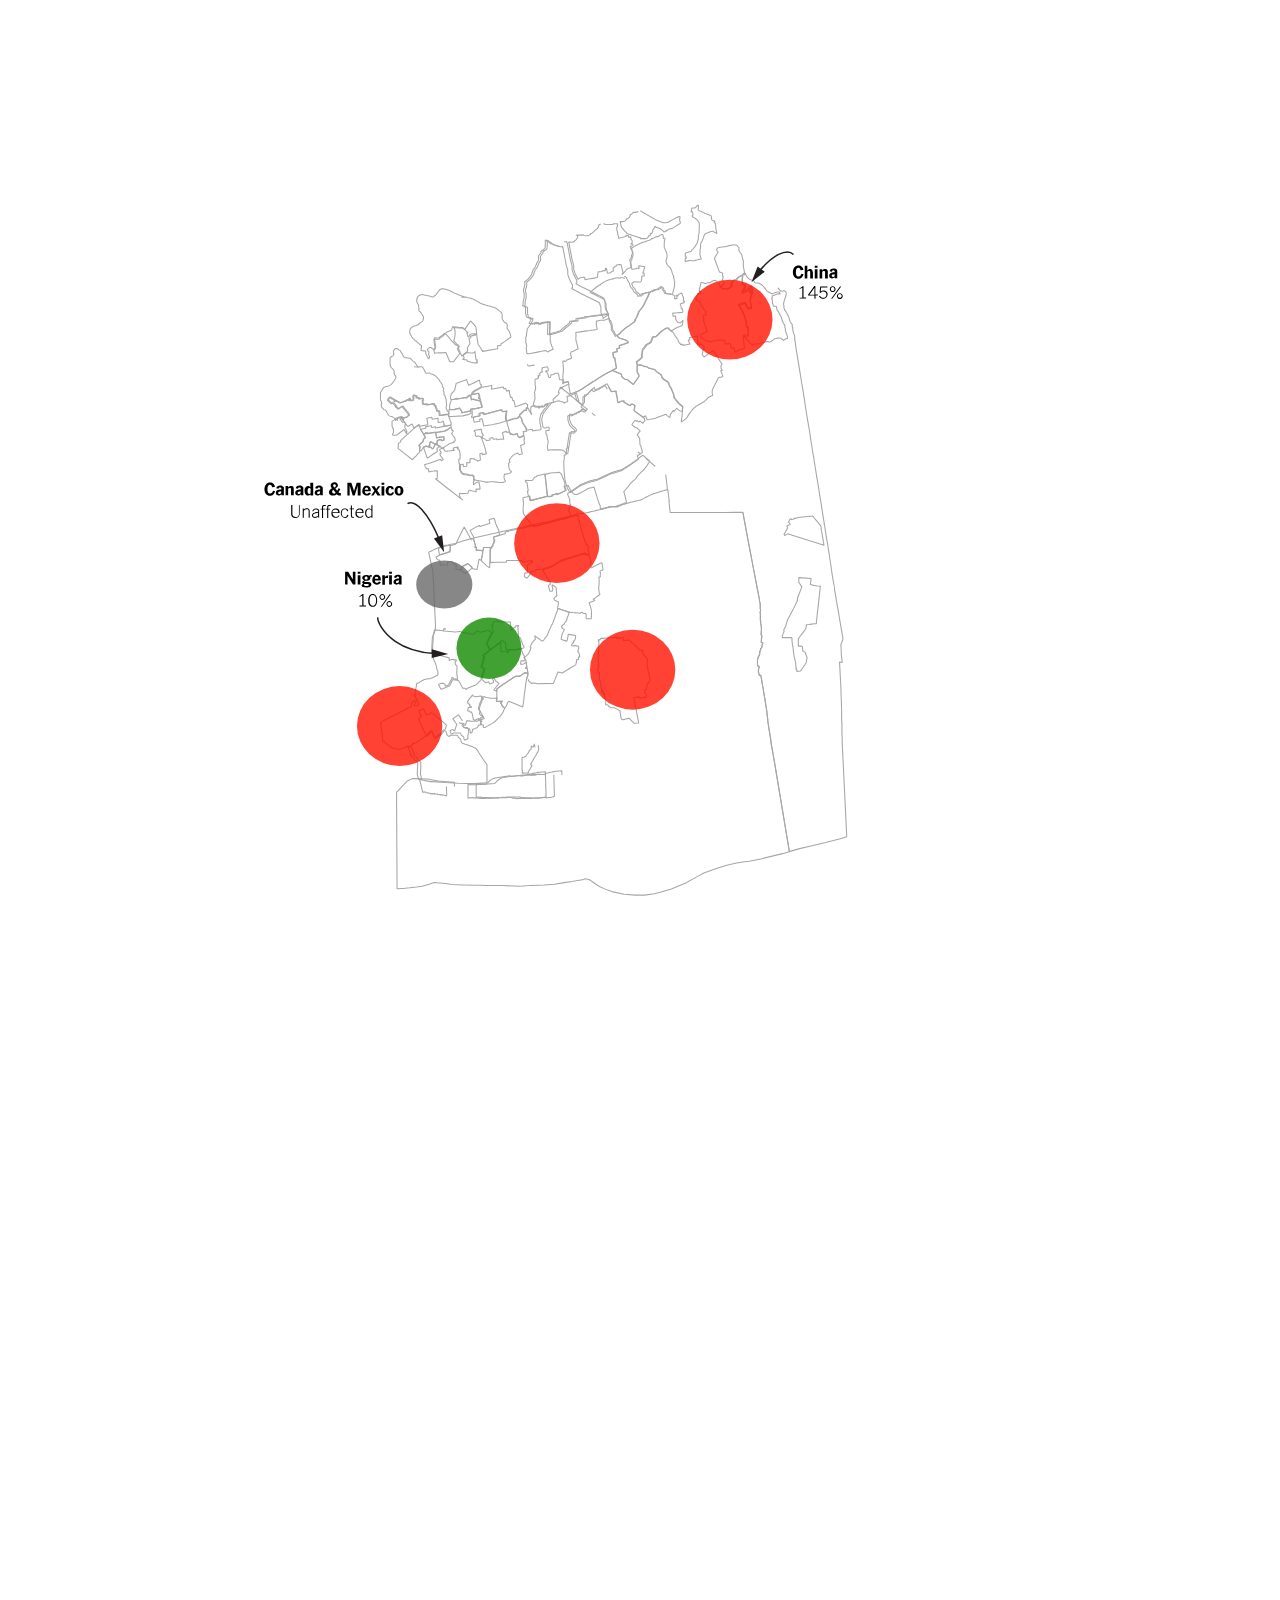
==== commit b286fc2a: "Update index.html" ====
--- a/index.html
+++ b/index.html
@@ -4,285 +4,302 @@
   <meta charset="UTF-8" />
   <title>Tariff Tooltip Map</title>
   <style>
+    @font-face {
+      font-family: 'Franklin';
+      src: url('./fonts/franklin-normal-700.ttf') format('truetype');
+      font-weight: 700;
+    }
+
+    body {
+      margin: 0;
+      font-family: 'Franklin', sans-serif;
+      height: 2500px;
+    }
+
+    .tooltip {
+      position: absolute;
+      background: rgba(255, 252, 252, 0.85);
+      color: rgb(0, 0, 0);
+      padding: 12px;
+      max-width: 300px;
+      font-style: normal;
+      font-weight: 300;
+      border-radius: 6px;
+      pointer-events: none;
+      display: none;
+      line-height: 1.4;
+      z-index: 9999;  
+    }
+
+    .tooltip strong {
+      font-weight: 900;
+    }
+
+    .tooltip em {
+      font-style: normal;
+      font-weight: 300;
+    }
+
+    svg {
+      width: 100%;
+      height: auto;
+      position: relative;
+    }
+
     
-    @font-face {
-        font-family: 'Franklin';
-        src: url('./fonts/franklin-normal-700.ttf') format('truetype');
-        font-weight: 700;
-      }
-
-      body {
-        margin: 0;
-        font-family: 'Franklin', sans-serif;
-        height: 2500px; 
-      }
-
-      .tooltip {
-        position: absolute;
-        background: rgba(255, 252, 252, 0.85);
-        color: rgb(0, 0, 0);
-        padding: 12px;
-        max-width: 300px;
-        font-style: normal;
-        font-weight: 300;
-        border-radius: 6px;
-        pointer-events: none;
-        display: none;
-        line-height: 1.4;
-        z-index: 9999;  
-      }
-
-      .tooltip strong {
-        font-weight: 900;
-      }
-
-      .tooltip em {
-        font-style: normal;
-        font-weight: 300;
-      }
-
-      svg {
-        width: 100%;
-        height: auto;
-        position: relative;
-      }
-
-      
-      .dot {
-        opacity: 0; 
-        transform: scale(0.3); 
-        transition: opacity 1.5s ease-out, transform 1.5s ease-out; 
-      }
-
-      .dot.in-view {
-        opacity: 1; 
-        transform: scale(1); 
-      }
-
-      .dot:nth-child(1) {
-        transition-delay: 0.3s;
-      }
-      .dot:nth-child(2) {
-        transition-delay: 0.6s;
-      }
-      .dot:nth-child(3) {
-        transition-delay: 0.9s;
-      }
-      .dot:nth-child(4) {
-        transition-delay: 1.2s;
-      }
-
-      .dot.stroked {
-        stroke: black; 
-        stroke-width: 1; 
-      }
-
-     
-      .article-container {
-        max-width: 800px; 
-        margin: 0 auto; 
-        padding: 0 20px; 
-        text-align: center; 
-      }
-
-      .article-container p {
-        text-align: justify; 
-        line-height: 1.6; 
-        font-size: 1.125rem; 
-      }
-    </style>
+    .dot {
+  opacity: 0; 
+  transform: scale(0.3); 
+  transition: opacity 1.5s ease-out, transform 1.5s ease-out; 
+}
+
+.dot.in-view {
+  opacity: 1; 
+  transform: scale(1);  
+}
+
+.dot:nth-child(1) {
+  transition-delay: 0.3s;
+}
+.dot:nth-child(2) {
+  transition-delay: 0.6s;
+}
+.dot:nth-child(3) {
+  transition-delay: 0.9s;
+}
+.dot:nth-child(4) {
+  transition-delay: 1.2s;
+}
+
+.dot.stroked {
+  stroke: black; 
+  stroke-width: 1; 
+}
+ </style>
 </head>
 <body>
-  <?xml version="1.0" encoding="UTF-8"?>
-  <svg xmlns="http://www.w3.org/2000/svg" xmlns:xlink="http://www.w3.org/1999/xlink" xmlns:cc="http://creativecommons.org/ns#" version="1.1" viewBox="0 0 841.7 595.2">
-    
-    <g id="Layer_1">
-      <g id="Layer_11" data-name="Layer_1">
-        <g opacity=".4">
-          <path d="M2.2-.5h842.7v594.1H2.2V-.5" vector-effect="none" fill="#fff" fill-rule="evenodd"/>
-          <path d="M25.6,0h795.8v595.8H25.6V0" vector-effect="none" fill="#fff" fill-rule="evenodd"/>
-          <rect x="0" y="8.6" width="795.9" height="595.7" fill-opacity="0"/>
-          <g>
-            <path d="M373.9,158.7h1.2l.2-.2h0v-.2h0v.6h0v.2h0c0,.1.1.1.1.1h0v-.2h.1l1,5,.8,4.3.5,2.6,1,3.5v2.5h0l.9,2.8.9,1.8,1,2h.2v.4h0c0,.1.1.1.1.1v1.7l-.3.2-.3.3h-.1l3.5,1.9,3.4,1.7,2,1h0l.9.5,2.7,1.3,2.7,1.4,2.6,1.3.8.5v.7c.1,0,.1.3.1.3h.1c0,.1.2.6.2.6l.2.4v.3c.1,0,.2.2.2.2h0v.4h0v1.1h0v1.4h0v.3h0v.6c.1,0,.4.9.4.9v.4c.1,0,.2.2.2.2v.2l.2.2.2.3.2.3v.2c.1,0,.2.2.2.2h0v.4h0v.7h-.1l-3.5.5-2.9.4-2.2.3-3.1.4-3.4.4.2.4-3,.4-2.6.3v1.2c.1,0,.2.2.2.2h-1.2c0,.1-.4.1-.4.1l-1.2.2h-.8c0,.1-.4.1-.4.1h-.4v.9c.1,0-1.9,1.7-1.9,1.7l-2.8,2.3-1.7,1.5-3,.9-3.4,1-1.6.5v-.5c-.1,0-.1-.2-.1-.2v-.3h0v-2.6c.1,0,.1-.1.1-.1h0v-1.4h0v-2.2h.1v-.6h.1v-.2h0c0-.1.2-.5.2-.5h0l-1.1.2-1.5.2-2,.3-2.1.9h-.1c0-.1-.1-.3-.1-.3h-.6l-.2.2h0l-.2-1.1-1.3.5-1.3.5-.3-.4-.6.3h-1c0-.1-.2-.1-.2-.1h0v-.4c.1,0,.3-.3.3-.3h0c0-.1.4-.9.4-.9v-.2c.1,0,.2-.3.2-.3l.2-.7v-.4h0v-.4h-.2l-.8.5h-.1v-.4l-.2-.2h-.1v-.2h-.9c0-.1-.3-.1-.3-.1v-.2h-.3v-.2h0v-.2h0c0-.1-.1-.1-.1-.1h0v-.2h0v-.2h-.2v-.6h0v-.3h0l-.3-.3h0v-.5h0v-1.7h0v-.2h0v-.8h0v-.2h0v-.6h0c0-.2-.2-.6-.2-.6h-.3c0-.1-.5-.3-.5-.3l-.3-.2h-.2l-.5-.2h0l.3-.6v-.5h.1v-.2h0v-.2h0v-.2h0v-1.1h0c0-.1.3-.7.3-.7h0v-.2h0v-.4c.1,0,.2-.2.2-.2v-.5c.1,0,.1-.2.1-.2h0v-.5h.1v-.3h0v-.7h0v-.2h0v-.2h0v-.2h0v-.7h0v-.4h0v-.2h0l-.2-.3h0c0-.1-.2-.3-.2-.3h0v-1.7h-.1c0-.1.5-1.1.5-1.1v-.2l.2-.3h0v-.5h0v-.3l.2-.8v-.2h0v-.4h0v-.7h0v-.7h-.1.3c0-.1.2-.3.2-.3h.1l.4-.3.3-.2.3-.3.5-.4.3-.4h0l.2-.2h.1v-.2h.2l.2-.4.2-.2.2-.2.2-.2h0v-.2l.3-.3.5-.8.2-.4.2-.4h0v-.2h0v-.3h0v-.3h.1c0-.1.2-.3.2-.3h0c0-.1.2-.5.2-.5h0v-.5l.4-.7h.1c0-.1.2-.3.2-.3l.2-.2.2-.2v-.2h.1l.2-.3h.2v-.2l.3-.6h0v-.3h.1v-.2l.4-.7v-.2l.3-.7.3-.7h0c0-.1.4-.5.4-.5h0l.2-.2h0c0-.1.1-.3.1-.3h0v-.2h.1v-.5h0v-.6h-.1v-.5h0v-.3h0v-.3h0v-.2h0v-.2h0v-.2h.1l.3-.4h0v-.2c.1,0,.3-.2.3-.2h0v-.2h0l.2-.2h.1c0-.1.4-.4.4-.4h.1c0-.1.1-.3.1-.3h0v-.2h0v-.2h.1v-.2h0c0-.1-.1-.3-.1-.3h0v-.2h0v.2h.1l.5-.4h0v-.4h.8c0-.1.3-.4.3-.4l.5-.5h.2c0-.1.1-.1.1-.1,0-.1.1-.2.1-.2h0v-.4h.2v-.8h0v-.3h0v-.5h0v-.2h.1v-.3h0v-.2h0v-1.4h0v-.3h0v-.4h0v-.3h0v-.3h0v-.2h.1l.4.2h.2c0,.1.2.3.2.3l.3.3.4.3.4.2h.2c0,.1.8.7.8.7h0l.6.4h.1l1,.5.5.2h.3c0,.1.8.4.8.4h.2c0,.1.3.1.3.1,0,.1,1,.4,1,.4l.6.2h.2" vector-effect="none" fill="#e5e5e5" fill-opacity="0" fill-rule="evenodd" stroke="#232323" stroke-linecap="square" stroke-linejoin="bevel" stroke-width=".7"/>
-            <path d="M442.6,329.4l.8,7.5h42.6c0-.1,5.3-.1,5.3-.1,0,.1,2,11,2,11l1.9,10,3.1,16.3,2.6,13.6,1.3,6.5v1.1c.1,0,.2.4.2.4v.3l.2.3h0v.3h0v.6c.1,0,.1.2.1.2h0v1.4h0v.5h0v.4h0v.7c.1,0,.2.3.2.3v.6h0v.4h0c0,.1-.2.4-.2.4h0v.2h0v.2h0v.3h0v.2h0v.4h.1v.8h0v.5h0v.6h0v.3h0v.2h0v.2h0v.3h0v.2h0v.2h0v.3h0v.3h0v.2h0v.2h0v.4c.1,0,.2.1.2.1h0v1.8h0v.2h0v.3h0l.2.2h0v.2h0v.2h.2v.9h0v.3h0v.3h0v.5c.1,0,.1.2.1.2v.4h0v1.1c-.1,0-.1.2-.1.2h0v1.3c-.1,0-.1.2-.1.2v.2h0v.8l.2.2h.1c0,.1.1.1.1.1h0v1.5h0v.3h-.2v.3h0v1.5c-.1,0-.1.2-.1.2-.1,0-.1.3-.1.3v.4h.2c0,.1.2.2.2.2h.6c0,.1.1.3.1.3v.4l-.3.2v.2l-.2.3v.4h0v1.2c-.1,0-.1.2-.1.2l-.2.2v.2c-.1,0-.3.2-.3.2l-.2.2h-.2v.9h.1v.3h-.4v.5h-.1c0,.2-.1.4-.1.4v.6h0v.5c-.1,0-.1.2-.1.2v.4h0v.4l-.2.2-.2.2-.2.2h0v.5h-.2c0,.1-.1.1-.1.1h0c0,.1-.1.1-.1.1v.5h0v.5l-.2.3-.2.4h0v2.6h0v1.3h0c0,.1.2.3.2.3h.3c0,.1.3.2.3.2h.2c0,.1.1.3.1.3v.6l-.2.2v.2h-.1v.9c-.1,0-.2.5-.2.5v1.4c.1,0,.3.4.3.4v.5c.1,0,.2.4.2.4v.4h0v.3h1.1c0-.1.2.8.2.8h0v.3h0c0,.1.2,1,.2,1l.3,2h0v.9c.1,0,.2.1.2.1h0v.6c.1,0,.8,3.7.8,3.7v.4h0v.2l.7,3.9.6,3.7.2,1.2h0v.3h0l.4,2.3.4,2.5v.5h0v.3h0v.2l.2,1.2.3,2.3h0v.5h0c0,.1.1.9.1.9h0c0,.1.1,1.1.1,1.1h0c0,.1.3,1.7.3,1.7h0v.5l.2.8h0v.3l.4,2.3h0v.8h.1l.8,4.8h0c0,.1.1.9.1.9h0l.2,1h0v.9l.6,3.2h0l.4,2.1,1.4,8.2h0l9.5,57v.6c0,0-4.5,1.3-4.5,1.3l-13.5,3.3-8.3,1.7-3.1.4-5.2.7-6.6,1.5-6.8,2.2-5,1.8-3.2,1.2-3.8,2-3.6,2-2.2,1.2-1.9,1.1-4,1.7-5.9,2.5-6.7,1.9-4.4,1.2-6.5.9h-6.3l-7.2-.6-8.1-1.7-4.7-1.8-3.5-1.6-2.5-1.6-2.8-2-1.4-1-2.8-.5h0l-.5.3-.3.2-3.8.7h-.7c0,0-2.9.7-2.9.7l-5.5.7-6.3,1.1-6.8.4-8.3.4h-2.1c0,0-6.3.5-6.3.5h0l-10.1-.5h-10.5l-5.3-.2h-9.8c0,0-1.3,0-1.3,0l-7.1-.4-4.3-.6-3.4-.4h-1.6c0,0-1.4-.3-1.4-.3h0l-1.6.2-2.6,1-4.8,1.3-3.4.5-4.7.5-4.2.4h-.9l-3.2.2v-1.5l-.3-55.1v-2.8h0v-4.1l4.9-5.2,1.1-1.2.8-.8,3.5-1.8h1l5.3.2-.4-1.2h0v-.2l-.5-1.7.3-7.4-.3-.6-.6-1-.7-.2-.4-.5-1.1-1.6-1.9-1.8.3-.2.4-.2-2.2-4.5h0l-1,.5-.5-.8h-.4c0,.1,0,0,0,0l-.2-.3-.8.4h0c0-.1-1.1.4-1.1.4l-2.7,1.2-1.1.4h-.4c0,.1-.2.2-.2.2h0v-.6l-4.1-.7-5-3.9h-1v-.5h0v-.3l-.2-1.7-.2-1.6v-1c-.1,0-.3-1.2-.3-1.2v-.8h-.1l-.5-4.3v-1.4h0v-.3h.2c0-.1.4-.3.4-.3l3.2-1.7,12.3-6.3,3.7-2,.9-2.6.3-.4.3-.3.3-.2h.4c0-.1.2-.1.2-.1h.8l.2.2h0v.2h0v.3h-.1c0,.1-.2.3-.2.3v.2c-.1,0-.3.2-.3.2v.2c-.1,0-.3.3-.3.3v.2c-.1,0-.2.2-.2.2v.6h0c0,.2.1.3.1.3h.5c0,.1.2.1.2.1l2-.5v-.2h0l-.2-.9-.3-1v-.4h-.1l-.2-.6-.4-.7-1.7-2.5.7-.6-.2-.6h0v-.8l.6-3.2.3-2v-.5l.2-.2.3-.3h.5c0-.1.3-.2.3-.2h.2l.3-.2.2-.2h.1v-.2h.3c0-.1.6-.5.6-.5l2.2-1.2,2.5-.4h1l.6-.2,1.1-.5,3.7-1.8v-2.3c-.1,0-.1-.4-.1-.4-.1,0-.4-.8-.4-.8h0l-.2-.3-.2-1v-.9c-.1,0-.5-1.2-.5-1.2v-.3l-.8-1.7-.7-1.6-.4-1.9h.4v-2.2l-.7-1.1.3-5.4.2-2.7v-1.1h0v-.3h0v-.2h0c0-.1.3-.9.3-.9v-.4c.1,0,.4-.7.4-.7v-.5c.1,0,.2-.3.2-.3v-.4l.2-.4.2-.8v-.7c.1,0,.1-.7.1-.7v-.2h.1v-.2h0v-1.4h0v-2c-.1,0-.1-.8-.1-.8l-.3-5-.2-4.5v-1.4l-.3-4.9v-.3l-.3-7-.5-9-2.1-9.9-.7-2.9h.1l.2-.2.4-.3.6-.3h.1l.4-.2.4-.2h.3c0-.1.6-.5.6-.5l.4-.2.4-.2.5-.2.5-.2.5-.2,1.2-.4.6-.2.5-.2h.4c0-.1,1.1-.5,1.1-.5l2-.7h.4c0-.1.4-.1.4-.1,0-.1,3.7-.8,3.7-.8h.7c0-.1.7-.3.7-.3l.8-.2,1-.3.6-.2h0l2.4-.7,2.3-.7,4.7-1.3.7-.2h0l1.4-.4,16.9-3.7,3.6-.8,16.3-3.6,1.2-.3h.6c0-.1.2-.2.2-.2l10-2,1.3-.3,1.1-.3h.3l.3-.2,1.7-.5.6-.2,1.1-.3h.6c0-.1.4-.1.4-.1l.4-.2h.4l.4-.2h.7l.4-.2h.4l.4-.2h.4l.7-.3h.5c0-.1.2-.2.2-.2h.5c0-.1.2-.2.2-.2h.6c0-.1.1-.2.1-.2l.6-.2h.5c0-.1.2-.1.2-.1l.7-.3h.2l1-.3,1.1-.3h.5l.6-.2h.6c0-.1.7-.1.7-.1,0-.1.2-.1.2-.1h.7c0-.1.2-.1.2-.1h.9c0-.1.6-.2.6-.2h.5c0-.1.1-.1.1-.1h1.1c0-.1.3-.1.3-.1l1.5-.5h.3l.5-.2h.3l.8-.2h.4l1.2-.4.6-.2h.4l.4-.2h1c0-.1.5-.2.5-.2l1-.2h.2l.7-.2.9-.2.7-.2h.1l.8-.3.7-.2.8-.2.8-.2h.5c0-.1.3-.1.3-.1h3.9l.5-.3h.1l.4-.2,1.6-.6,1.3-.5,1-.3.6-.2.9-.3h.4c0-.1.4-.2.4-.2h.2l1.5-.5.6-.2h.2l1.6-.4h.6c0-.1,1-.4,1-.4h.4l1.3-.4h.5c0-.1.3-.2.3-.2h.4c0-.1.4-.3.4-.3h.2l.4-.3.3-.2.4-.2.7-.4.3-.2.4-.2h.3c0-.1.4-.3.4-.3h.3c0-.1.2-.2.2-.2l.8-.4h.3c0-.1.5-.4.5-.4l.4-.2.7-.3.8-.3.8-.3.7-.2h0l.8-.3.8-.2h.4c0-.1.2-.2.2-.2l1.2-.4,1.9-.5h0l.9-.3h.1l.6-.2h.4c0-.1.1-.1.1-.1h.7c0-.1.1-.1.1-.1h.1l.9,7.6M355.7,509.3l-.3.2h-.4c0,.1-.3.2-.3.2h-3.5c0-.1-1.6-.3-1.6-.3h-.8c0,.1-2.3.3-2.3.3l-4.6.6-.8.2h-2.5c0-.1-.6-.3-.6-.3l-8.8,1.2-1.1.2-1.1.3-1.1.6-1,.7-1.5,1.5-.8.8-7.3.5h-5c0,0,0,1.7,0,1.7h0v6.6h0v.6h.2v.2h0v-.3h.7c0,0,.1,0,.1,0h.1c0,0,.2,0,.2,0h.7v.3h0v.2h0v-.5h.7c0,0,.4,0,.4,0h.2v.4h0c0,0,0-.1,0-.1h0c0,0,.1,0,.1,0h1.4v.4h0v-.2h.2c0,0,.4-.2.4-.2h.6c0,0,.1,0,.1,0h.4v.2h0v.3h0c0,0,0-.1,0-.1h0c0,0,.3,0,.3,0h1.1v.4h0v-.2h.5c0,0,.2,0,.2,0h.9c0,0,.2,0,.2,0h1.5c0,0,.1,0,.1,0h1.7c0,0,.6,0,.6,0h.7c0,0,.1,0,.1,0h.5c0,0,.9,0,.9,0,0,0,.2,0,.2,0h1.7c0,0,.5,0,.5,0h.9c0,0,.1,0,.1,0h.4l.7-.3h5.6c0,0,.4,0,.4,0h2.6l.3.3h.1c0,0,.2,0,.2,0h1.9c0,0,.2.2.2.2h.2c0,0,.3,0,.3,0h.6c0,0,.1,0,.1,0h.6c0,0,.5,0,.5,0h0c0,0,.1,0,.1,0h1.2l.3-.2h.7c0,0,.1,0,.1,0h2.4c0,0,.5,0,.5,0h1.3c0,0,.3,0,.3,0h1.6l.6-.2h1.5c0,0,.5,0,.5,0,0,0,.4,0,.4,0h.5v.3h.8c0,0,.7-.3.7-.3h1.9c0,0,1.1-.4,1.1-.4l1-.3v-.8h0l-.4-13h0v-.2h0v-2.4h-1.7c0,.1-.7.1-.7.1l-1.4.2h-1.1c0,.1-.6.1-.6.1,0,.1-.9.3-.9.3l-1.1.2-1.6.4-1,.2h-.6c0,.1-.4.5-.4.5" vector-effect="none" fill="#e5e5e5" fill-opacity="0" fill-rule="evenodd" stroke="#232323" stroke-linecap="square" stroke-linejoin="bevel" stroke-width=".7"/>
-            <path d="M366.8,509.8h0c0,.1.4,13.1.4,13.1h0v.8l-1,.3-1.1.3h-.5c0,0-.2,0-.2,0h-1.1l-.7.2h-.6c0,0-.2,0-.2,0h0v-.2h-.5c0,0-.4,0-.4,0h-.5c0,0-.5,0-.5,0h-.4c0,0-.2,0-.2,0h-1c0,0-.6.2-.6.2h-2c0,0-1.2,0-1.2,0h-.4c0,0-.4,0-.4,0h-1.6c0,0-.1,0-.1,0h-.1c0,0-.2-.2-.2-.2h-2c0,0-.5,0-.5,0h-1.3c0,0-.2,0-.2,0h-.3c0,0-.2,0-.2,0,0,0-.3-.2-.3-.2h-1.9c0,0-.3-.3-.3-.3h-3.5c0,0-.2,0-.2,0h-1.4c0,0-.9,0-.9,0h-2.6l-.7.2h-2.7c0,0-.3,0-.3,0h-1.7c0,0-.3.2-.3.2h-.3c0,0-.1,0-.1,0h-.2l-.2-.2h-1.6c0,0-.4,0-.4,0h-1.7c0,0-.3,0-.3,0h-.3l-.3-.2h-.8v.2h-.4v.3h-.1v-.3h0v-.2h-1.4v.2h0c0,0,0-.1,0-.1h0v-.2h-1.5c0,0-.2,0-.2,0h0v.3h0v-.4h-1.5v.2h0v-.3h0c0,0-.2,0-.2,0h-.8c0,0-.1,0-.1,0h-.2v.4h0c0,0,0,0,0,0h0v-.4h-.3c0,0-.2,0-.2,0h-.6c0,0-.2,0-.2,0h0c0,0-.2,0-.2,0h-.2v.2h-.2v-.2h-.2v-.6h0v-6.5h0v-1.8h0l4.2.2h.8l7.3-.5.8-.8,1.5-1.5,1-.7,1.1-.6,1.1-.3,1.1-.2,8.8-1.2h.6c0,.1.7.3.7.3h.9c0,.1.9,0,.9,0l.8-.2,4.6-.6,2.3-.2h.8c0-.1,1.6,0,1.6,0h1.5c0,.1,1,.1,1,.1h1.3c0-.1.4-.1.4-.1,0-.1.3-.3.3-.3l.4-.4h.6c0-.1,1-.3,1-.3l1.6-.4,1.1-.2.9-.2h.6c0-.1.6-.2.6-.2h.5l1.4-.2h.7l1.6-.2v2.3h0" vector-effect="none" fill="#e5e5e5" fill-opacity="0" fill-rule="evenodd" stroke="#232323" stroke-linecap="square" stroke-linejoin="bevel" stroke-width=".7"/>
-            <path d="M479.7,336.8h11.6l2,10.9,1.9,10,3.1,16.3,2.6,13.6,1.3,6.5v1.1c.1,0,.2.4.2.4v.3l.2.3h0v.3h0v.6c.1,0,.1.2.1.2h0v1.4h0v.5h0v.4h0v.7c.1,0,.2.3.2.3v.6h0v.4h0c0,.1-.2.4-.2.4h0v.2h0v.2h0v.3h0v.2h0v.4h.1v.8h0v.5h0v.6h0v.3h0v.2h0v.2h0v.3h0v.2h0v.2h0v.3h0v.3h0v.2h0v.2h0v.4c.1,0,.2.1.2.1h0v1.8h0v.2h0v.3h0l.2.2h0v.2h0v.2h.2v.9h0v.3h0v.3h0v.5c.1,0,.1.2.1.2v.4h0v1.1c-.1,0-.1.2-.1.2h0v1.3c-.1,0-.1.2-.1.2v.2h0v.8l.2.2h.1c0,.1.1.1.1.1h0v1.5h0v.3h-.2v.3h0v1.5c-.1,0-.1.2-.1.2-.1,0-.1.3-.1.3v.4h.2c0,.1.2.2.2.2h.6c0,.1.1.3.1.3v.4l-.3.2v.2l-.2.3v.4h0v1.2c-.1,0-.1.2-.1.2l-.2.2v.2c-.1,0-.3.2-.3.2l-.2.2h-.2v.9h.1v.3h-.4v.5h-.1c0,.2-.1.4-.1.4v.6h0v.5c-.1,0-.1.2-.1.2v.4h0v.4l-.2.2-.2.2-.2.2h0v.5h-.2c0,.1-.1.1-.1.1h0c0,.1-.1.1-.1.1v.5h0v.5l-.2.3-.2.4h0v2.6h0v1.3h0c0,.1.2.3.2.3h.3c0,.1.3.2.3.2h.2c0,.1.1.3.1.3v.6l-.2.2v.2h-.1v.9c-.1,0-.2.5-.2.5v1.4c.1,0,.3.4.3.4v.5c.1,0,.2.4.2.4v.4h0v.3h1.1c0-.1.2.8.2.8h0v.3h0c0,.1.2,1,.2,1l.3,2h0v.9c.1,0,.2.1.2.1h0v.6c.1,0,.8,3.7.8,3.7v.4h0v.2l.7,3.9.6,3.7.2,1.2h0v.3h0l.4,2.3.4,2.5v.5h0v.3h0v.2l.2,1.2.3,2.3h0v.5h0c0,.1.1.9.1.9h0c0,.1.1,1.1.1,1.1h0c0,.1.3,1.7.3,1.7h0v.5l.2.8h0v.3l.4,2.3h0v.8h.1l.8,4.8h0c0,.1.1.9.1.9h0l.2,1h0v.9l.6,3.2h0l.4,2.1,1.4,8.2h0l9.5,57v.6c0,0,6.9-2,6.9-2l8-1.9,9.1-2.2,9.6-2.4,1.2-.4,3-.9v-1.5l-2.4-49.5-.5-10.1h0v-.2h0v-.4h0v-2.7l-.2-3.4h0v-1.4h0v-1h0v-.4h0v-.2h0v-2h0v-2l-.2-2h0v-.9h0v-4.1h0v-1h0v-.7h0v-2.3h0v-1.8l-.3-6.5h0v-.9h0v-.9h0v-.2l-.2-4.4-.3-5.4-.2-4.1h0l-.3-5.1h.2l1.6.4h0l-.2-1.5v-1.2c0,0-.2-.1-.2-.1h0v-1.1l-.2-.7h0v-1.9c0,0,0-.5,0-.5h0v-3.3h0v-1c0,0,0-.4,0-.4h0v-.2h0c0-.1.3-.9.3-.9l.5-1.4.2-.5.2-.4v-1.2h0l-.3-1.7-1.3-7.5-.6-3.5h0c0-.1-1-6.1-1-6.1l-.2-1.1-.3-1.5-.5-2.9-.3-1.6v-.5l-.5-2.7-.2-1.1-.2-1v-.6c0,0,0-.3,0-.3h0v-.8c0,0-1.5-8.5-1.5-8.5l-.3-2-.3-2.1v-.9c0,0-.5-2.7-.5-2.7l-.4-2.5v-.3l-.2-.7-.2-1.6h0v-.8c0,0-.2-.8-.2-.8l-.5-3-.4-2.7h0l-.3-1.6h0l-.7-4.2-.2-1.2-.6-3.8v-.5l-.3-1.4-.2-1.5-.7-4.1-.5-3.2-.5-3.4-.2-1v-.2h0v-.3l-.3-1.3v-.6h0c0-.1-.2-1.3-.2-1.3l-.4-2.3h0v-.2l-.9-5.9-.7-4.3h0l-.3-1.5-.3-2-.8-5.1-1.2-7.5-.6-3.4-.7-4.6-.3-1.6-.5-3.3v-.3h0c0-.1-.4-2.7-.4-2.7l-.4-2.2-.8-4.8-.8-4.7-.8-5.2-.2-1.2-.2-1.5v-.4l-.7-4.1h0c0-.1-.5-3.3-.5-3.3l-.2-1.1-1-5.9-.8-5-.8-5-.9-5.4-.2-1.3-.4-2.2-.4-2.7-.2-1.5v-.6l-.5-2.4v-.4h0v-.4h0v-1.8c0,0,0-.3,0-.3,0,0-.2-.2-.2-.2h0l-.2-.6v-.2l-.2-.2-.2-.5h0v-.2h0v-.6c0,0-.3-.6-.3-.6v-.7c0,0,0-.3,0-.3h0v-1.1c0,0-.3-.4-.3-.4v-.8h0v-.5h0c0-.1,0-.3,0-.3h0c0-.1-.6-.7-.6-.7l-.2-.4-.3-.6-.3-.7-.3-.7v-.4c0,0-.2-.2-.2-.2v-.5c0,0,0-.5,0-.5,0,0-.3-.5-.3-.5h0l-.3-.5-.2-.4v-.3c0,0-.3-.3-.3-.3l-.2-.4v-.2l-.3-.4-.5-.9v-.2c0,0-.2-.1-.2-.1l-.6-.5v-.2h0v-.8c0,0-.3-.3-.3-.3h0v-.2h0v-1h0v-.3l-.2-.5v-1.3l.2-.4v-.2l.2-.8.3-1,.2-.6.2-.4.6-2.1v-1.3c0,0,0-.7,0-.7l-.6-.2h0l-.2-.2h0v-.2h-1.1c0,.1-1.8.3-1.8.3h0l-1.4-2M440.5,312.3l.6,5,.2,1.5.3,3.1M427.7,301.5l2.1,1.8,3.5,3M422.5,297.1l1.3,1.1M392.2,271.7l1.6,1.3M385.7,266.4l-13.5-11.3.4.3,1.7,1.4,3,2.2.2.2M353.9,239.9l-4,.6h.8c0-.1.1-.1.1-.1h.2M349.6,239.7v.4M403.2,206.2l-3.5.5-2.9.4-2.2.3-3.1.4-3.4.4.2.4-3,.4-2.6.3v1.2c.1,0,.2.2.2.2h-1.2c0,.1-.4.1-.4.1l-1.2.2h-.8c0,.1-.4.1-.4.1h-.4v.9c.1,0-1.9,1.7-1.9,1.7l-2.8,2.3-1.7,1.5-3,.9-3.4,1-1.6.5v-.5c-.1,0-.1-.2-.1-.2v-.3h0v-2.6c.1,0,.1-.1.1-.1h0v-1.4h0v-2.2h.1v-.6h.1v-.2h0c0-.1.2-.5.2-.5h0l-1.1.2-1.5.2-2,.3-2.1.9h-.1c0-.1-.1-.3-.1-.3h-.6l-.2.2h0l-.2-1.1-1.3.5-1.3.5-.3-.4-.6.3h-1c0-.1-.2-.1-.2-.1h0v-.4c.1,0,.3-.3.3-.3h0c0-.1.4-.9.4-.9v-.2c.1,0,.2-.3.2-.3l.2-.7v-.4h0v-.4h-.2l-.8.5h-.1v-.4l-.2-.2h-.1v-.2h-.9c0-.1-.3-.1-.3-.1v-.2h-.3v-.2h0v-.2h0c0-.1-.1-.1-.1-.1h0v-.2h0v-.2h-.2v-.6h0v-.3h0l-.3-.3h0v-.5h0v-1.7h0v-.2h0v-.8h0v-.2h0v-.6h0c0-.2-.2-.6-.2-.6h-.3c0-.1-.5-.3-.5-.3l-.3-.2h-.2l-.5-.2h0l.3-.6v-.5h.1v-.2h0v-.2h0v-.2h0v-1.1h0c0-.1.3-.7.3-.7h0v-.2h0v-.4c.1,0,.2-.2.2-.2v-.5c.1,0,.1-.2.1-.2h0v-.5h.1v-.3h0v-.7h0v-.2h0v-.2h0v-.2h0v-.7h0v-.4h0v-.2h0l-.2-.3h0c0-.1-.2-.3-.2-.3h0v-1.7h-.1c0-.1.5-1.1.5-1.1v-.2l.2-.3h0v-.5h0v-.3l.2-.8v-.2h0v-.4h0v-.7h0v-.7h-.1.3c0-.1.2-.3.2-.3h.1l.4-.3.3-.2.3-.3.5-.4.3-.4h0l.2-.2h.1v-.2h.2l.2-.4.2-.2.2-.2.2-.2h0v-.2l.3-.3.5-.8.2-.4.2-.4h0v-.2h0v-.3h0v-.3h.1c0-.1.2-.3.2-.3h0c0-.1.2-.5.2-.5h0v-.5l.4-.7h.1c0-.1.2-.3.2-.3l.2-.2.2-.2v-.2h.1l.2-.3h.2v-.2l.3-.6h0v-.3h.1v-.2l.4-.7v-.2l.3-.7.3-.7h0c0-.1.4-.5.4-.5h0l.2-.2h0c0-.1.1-.3.1-.3h0v-.2h.1v-.5h0v-.6h-.1v-.5h0v-.6h0v-.2h0v-.2h0v-.2h.1l.3-.4h0v-.2c.1,0,.3-.2.3-.2h0v-.2h0l.2-.2h.1c0-.1.4-.4.4-.4h.1c0-.1.1-.3.1-.3h0v-.2h0v-.2h.1v-.2h0c0-.1-.1-.3-.1-.3h0v-.2h0v.2h.1l.5-.4h0v-.4h.8c0-.1.3-.4.3-.4l.5-.5h.2c0-.1.1-.1.1-.1,0-.1.1-.2.1-.2h0v-.4h.2v-.8h0v-.3h0v-.5h0v-.2h.1v-.3h0v-.2h0v-1.4h0v-.3h0v-.4h0v-.3h0v-.3h0v-.2h.1l.4.2h.2c0,.1.2.3.2.3l.3.3.4.3.4.2h.2c0,.1.8.7.8.7h0l.6.4h.1l1,.5.5.2h.3c0,.1.8.4.8.4h.2c0,.1.3.1.3.1,0,.1,1,.4,1,.4l.6.2h1.4l.2-.2h0v-.2h0v.6h0v.2h0c0,.1.1.1.1.1h0v-.2h.1l1,5,.8,4.3.5,2.6,1,3.5v2.5h0l.9,2.8.9,1.8,1,2h.2v.4h0c0,.1.1.1.1.1v1.7l-.3.2-.3.3h-.1l3.5,1.9,3.4,1.7,2,1h0l.9.5,2.7,1.3,2.7,1.4,2.6,1.3.8.5v.7c.1,0,.1.3.1.3h.1c0,.1.2.6.2.6l.2.4v.3c.1,0,.2.2.2.2h0v.4h0v1.1h0v1.4h0v.3h0v.6c.1,0,.4.9.4.9v.4c.1,0,.2.2.2.2v.2l.2.2.2.3.2.3v.2c.1,0,.2.2.2.2h0v.4h0v.7h-.1l4.1-3Z" fill="#e5e5e5" fill-opacity="0" fill-rule="evenodd" stroke="#232323" stroke-linecap="square" stroke-linejoin="bevel" stroke-width=".7"/>
-          </g>
-          <g>
-            <path d="M296.1,517.7l.2,5.1h0v.5h-1.3v.2h0c0,0,0,0,0,0v-.4h0c0,0-.5,0-.5,0,0,0-.2,0-.2,0h-.8c0,0-.2,0-.2,0h0v.3h0v-.5h-1.2v.4h0v-.4h0v-.2h-1.9v.3h0v-.5h0v-.2h-.9c0,0-.1,0-.1,0h-.7v.3h0c0,0,0-.3,0-.3v-.2h0c0,0-.5,0-.5,0h-.2l-.3.2h-.5v.3h0v-.4h0c0,0-.3,0-.3,0h-.8v.2h0v.2h-.1v-.5h0v-.2h-1.5v.2c-.1,0-.1,0-.1,0h0v-.2h0v-.3h0c0,0-.1,0-.1,0h-1.5v.2h0v.2h0v-.8h-.3c0,0-.2,0-.2,0h-.5c0,0-.6,0-.6,0h-.5c0,0-.3-1.1-.3-1.1h0l-1.6-6.6h0c0,0-.2-1.1-.2-1.1h0l5.3.2,7.7,1.5h1.2l8.7.7h0v2.3h.1" vector-effect="none" fill="#b7beb6" fill-opacity="0" fill-rule="evenodd" stroke="#232323" stroke-linecap="square" stroke-linejoin="bevel" stroke-width=".7"/>
-            <path d="M314.9,231l.3,2.6.4,2.7h.9v.3h-.2v.6h-.3v.4h.4v.8c.1,0-1.6,0-1.6,0,0,.1-.2.1-.2.1h-.2l-2.7-.7-1.6-.4h-.1v-.2c-.1,0-.3-.4-.3-.4v-.2c-.1,0-.3-.1-.3-.1h-.4c0-.1-.4-.1-.4-.1h-.3c0-.1-.3-.1-.3-.1h-.3c0-.1-.3-.1-.3-.1h-.6c0,.1.2-.2.2-.2l.3-.3.2-.2.2-.2v-.2c.1,0,.1-.2.1-.2v-.2h-.3c0-.1-.1-.3-.1-.3v-.2c-.1,0-.2-.3-.2-.3v-.2h0v-.2h0c0-.1.3-.3.3-.3l.4-.4.4-.3.4-.3h.3c0-.1.2-.2.2-.2v-.2c.1,0,.2-.2.2-.2h0l2.7.3h1.4l.4-.2h.4c0-.1.3-.3.3-.3h.2" vector-effect="none" fill="#b7beb6" fill-opacity="0" fill-rule="evenodd" stroke="#232323" stroke-linecap="square" stroke-linejoin="bevel" stroke-width=".7"/>
-            <path d="M424.1,138.4h.2c0,.1.1.1.1.1h.3v.2c.1,0,.7.4.7.4l.9.5,1.8,1.1.3.2.7.4.4.2,1,.6.9.5.8.5.7.4.5.3.3.2.4.2.9.4.5.2,1.5.6.5.2.6.2h.3l.7.2h1.8c0-.1.2-.1.2-.1h.3l.4-.2h.5c0-.1.7-.5.7-.5l.5-.3.7-.4h0l.5-.3.4-.2.3-.2.6-.3.5-.3h.2l.6-.4.6-.3h.2l.4-.3h.6c0-.1.5-.2.5-.2h.2l.2.8h-.2l-.2,1.4.6,2-.3.3-4.6,2.9-.5.3-.3.2h-.3l-.7.2h-.6c0,.1-2.8,1.7-2.8,1.7h-.2c0,.1-.2.1-.2.1,0,.1-.2.2-.2.2h-.2l-.2-.2-.2-.3-.2-.2h-.1c0-.1-.1-.2-.1-.2h-.1l-.2-.2h-.2c0-.1-.1-.1-.1-.1h0v-.3h-.4c0-.1-.1-.3-.1-.3l-.5-.3h-.1l-.2-.2h-.5c0-.1-.4-.3-.4-.3h-.1l-.5-.2-.6-.2h-.2l-.3-.2h-.2v-.2l-.2-.3h-.2c0,.1-.2.5-.2.5h0c0,.1-.2.5-.2.5v.2c-.1,0-.3.2-.3.2l-.2.2v.2c-.1,0-.2.2-.2.2l-.2.3-.2.3h0v.2h0v.7l-.2.3v.2l-.2.2h0c0,.1-.2.4-.2.4v.2h-.7l-.3-.2h0v1.2h-.1v.4h-.5c0,.1-.2.1-.2.1h-.5v.7c.1,0-.9.9-.9.9l-1.1.2h-3.3v-.4h0v-.3h0c0-.1-.7-.1-.7-.1h-.2l-1.3-.5h-.2l-3-.9-2.4-.8-.8-.3-.5-.6h-.1c0-.1-.1-.2-.1-.2l-.3-.3h0l-.8-.9-2-2.3-.3-1.3-.4-2.1h0v-.2h1.5l.8-.2h.5c0-.1.3-.3.3-.3l.2-.2.2-.2h0v-.2h.2c0-.1.2-.3.2-.3h.1v-.2h0v-.2h.3v-.2h.4l.4-.3h.3l.3-.3.3-.2h.1v-.2l.2-.4v-.3c.1,0,.2-.1.2-.1v-.2h0v-.3h0v-.4h-.2.4l.5-.2h0l.5-.3.2-.2.3-.2h0v-.2h.1v-.2h.1c0-.1.1-.1.1-.1h1.8c0-.1.2-.1.2-.1h0c0-.1.3-.1.3-.1h0l.7-.3h0v.2h0" vector-effect="none" fill="#b7beb6" fill-opacity="0" fill-rule="evenodd" stroke="#232323" stroke-linecap="square" stroke-linejoin="bevel" stroke-width=".7"/>
-            <path d="M293.1,364.3l-1.6.5-.7-4.3h0l1.1-.4,2-.7h.4c0-.1.4-.1.4-.1,0-.1,3.7-.8,3.7-.8h0l.2,1.4-.2,2.7-2.8.9-2.7.9" vector-effect="none" fill="#b7beb6" fill-opacity="0" fill-rule="evenodd" stroke="#232323" stroke-linecap="square" stroke-linejoin="bevel" stroke-width=".7"/>
-            <path d="M437.4,246.6h.1c0-.1.2.2.2.2h0c0,.1.1.4.1.4h0v.8h.1l.3.4.3.4.3.3.2.2.2.2.4.3.8.4.9.6.6.5.3.4v.2c.1,0,.3.5.3.5v.5c.1,0,.2.4.2.4v.4c.1,0,.3.3.3.3l.2.3.2.3.2.2.2.3v.2h.2v.3c.1,0,.2.3.2.3v.3c.1,0,.3.4.3.4v.3c.1,0,.3.4.3.4l.5,1.2.3,1.1.2,1v.5l.6.9,1.2,1.6,1.4,1.6.7.6.9.8,1,.7-.3,3.2-1.5-.6-.7-.4-.6-.5-.3-.3-.5-.4-1.7,2.1-.2-.3-.3-.4-2,2.8h0v.4l-.2,1.4-.6-.3-.7-.4-.6-.5-.4-.4-.3-.4-5,1.8-2.1.8-2,.5h-.5c0,.1-2.8.4-2.8.4l-1.2-2.6-1.4,1-6-4.4v-.2c.1,0,.4-1.7.4-1.7l.2-1.5-1.5-.7-.4-.2-.2.4-.4-.2-.5.9h-.3c0-.1-.6-.4-.6-.4l-.9-.6-2.3-1.3v-.8h-1.8c0,.1-.5.3-.5.3l-.4.2h-.2l-.3.3h-.8c0,.1-.4-1.2-.4-1.2v-.9l-.9-4.5v-.7c-.1,0-3.1.3-3.1.3l-1.7-3-1.2-2.1-2.4,1.3-1.4.8-2,1-2.1.9v-.2l-.2-.3v-.3c-.1,0-.2-.3-.2-.3v-.2l-.2-.2v-.2c-.1,0-1.7,1.7-1.7,1.7l-1.6,1.7h0c0,.1-1.1,1.2-1.1,1.2l-2,.4v4.6c.1,0-1.2,2.1-1.2,2.1h0l-3.9-3.3h0l-1.5-4.9h0l.6-.3.7-.2h.4c0-.1.8-.5.8-.5l.7-.3.7-.4.5-.3,1-.6,2.2-1.5,1.7-1.1,1.5-1,1.2-.8,1-.6,1.8-1.1,1.5-1,1.6-1,1.5-.9,1-.6,1.3-.7,1.3-.7.6-.3.8-.4.8-.4.3.2h.3c0,.1.4.3.4.3l.5.2h.1l1.2.5.9.4,1.5.7h.3c0,.1.2.3.2.3v.2c.1,0,.2.2.2.2v1c.1,0,.1.2.1.2.1,0,.3.2.3.2l.2.2.3.3.4.3.3.2.3.2.3.2.4.2h1.2l.3.3.5.4.9.7,2.2,1.8.4-.5.2-.3.2-.3v-.2c.1,0,.6-.6.6-.6l.3-.4.4-.6.3-.4.5-.7.8-1.2v-.2h0v-.8l-.2-.3-.4-.8-.2-.3v-.2c-.1,0-.2-.2-.2-.2v-.4c-.1,0-.2-.3-.2-.3v-2.6l.2-1.7h.1l1.1.2h1.2l.5.3.6.3h.3c0,.1.5.3.5.3h.5c0,.1.3.1.3.1h.3c0,.1.2.1.2.1h.6c0,.1.3.3.3.3h.2v.2l.2.2h.2c0,.1.1.2.1.2h.3c0,.1.2.1.2.1h.3c0,.1.2.1.2.1l.5.2.7.2.9.2h.2l.5.2h.2l.3.2h0c0,.1.1.1.1.1v.2c.1,0,.3.2.3.2l.3.4h.1v.2h.2c0,.1.4.4.4.4l1.2.8,1.1.8h.2" vector-effect="none" fill="#b7beb6" fill-opacity="0" fill-rule="evenodd" stroke="#232323" stroke-linecap="square" stroke-linejoin="bevel" stroke-width=".7"/>
-            <path d="M283,469.8l.2.5,2.3-1,1.2-.5,1.6,1.3,3.6,3.1,1.2,1,.4.4h.1l.7.7.6.5.8.7.3.3h.2c0,.1-.5,1.5-.5,1.5l-.7,1.9-.3.4-1,1.2-1.3,1.5-.6.5-3.1,2v-.2c-.1,0-.9-1.8-.9-1.8l-.3-.8-.2-.5-.3-.7-.3-.7h0c0-.1-2.4,2.2-2.4,2.2l-1.1,1-2.1-4-1.8-3.7h0c0-.1-.2-.4-.2-.4l-1.2-3.6.7-.3v-.4c-.1,0,.7-.3.7-.3h0l.5-.2h0v-.3c-.1,0-.1-.3-.1-.3-.1,0-.4.1-.4.1l-1.2-3-.2-.5,1.5-.5.5-.2h.3c0-.1.2-.3.2-.3h.1c0-.1.1-.2.1-.2h.4l.2.4,1.5,3.3" vector-effect="none" fill="#b7beb6" fill-opacity="0" fill-rule="evenodd" stroke="#232323" stroke-linecap="square" stroke-linejoin="bevel" stroke-width=".7"/>
-            <path d="M464,138.8l.9.5.4.2h.2c0,.1.3.1.3.1,0,.1.5.4.5.4h.5c0,.1.3.2.3.2l.8.3h.2l.3.2h.2c0,.1.3.3.3.3h.4c0,.1.4.1.4.1h0v.2h.1c0,.1.2.1.2.1h.2v.2h.1c0,.1.1.1.1.1h0l.2.8v1.1c.1,0,.1.4.1.4v.2c.1,0,.1.2.1.2h.3c0,.1.6.4.6.4h.2l.6.2h.3v.7h-.4v.5h.3l.2.2h.2c0,.1.1.3.1.3h0v.2h0v.5l.2.5v.3h0v1.2l.4,2.2.3,1.2h0v.3h0c0,.1-.1.1-.1.1h-.1l-.3-.2-1-.6-.6-.4h-.1c0-.1-.1-.2-.1-.2h-1.6c0,.1-.2.1-.2.1l-.2.2-.3.2-.4.2h-.3c0,.1-.4.2-.4.2l-.4.2h-.2l-.5.2-.6.3-.3.2-.3.2-.2.3-.2.5v.3l-.2.5v.3c-.1,0-.4.9-.4.9v.3c-.1,0-.3.3-.3.3l-.2.6v.2l-.3.3v.3c-.1,0-.3.3-.3.3l-.4.5h0v.8c-.1,0-.2.2-.2.2v1.8h0v.5h0c0,.1-.2.5-.2.5v.4c-.1,0-.1.2-.1.2v.2h0v.3h0v1.8c-.1,0-.1.8-.1.8v.5c.1,0,.2.2.2.2v.3h.1v.4c.1,0,.3.5.3.5v.2l.2.6v.6h-1.7c0,.1-.2.1-.2.1l-.4.2-.6.2h-.4l-.3.2h-.2c0,.1-.6.3-.6.3h-1.6l-.8-.2h-1.2c0,.1-.3.1-.3.1h-.3c0,.1-.3.3-.3.3h-1c0,.1-.2.2-.2.2h-.3v-.2h0v-.6c-.1,0-.1-.4-.1-.4v-.2h0v-.3h0c0-.1.2-.2.2-.2h.5v-.2h0v-.4h0v-.4h-.1c0-.1-.1-.1-.1-.1h-.4v-.4h0v-.8h0v-.2h0v-.9c.1,0,.3-.2.3-.2h0l.2-.2h.3l1-.3.5-.2h.5c0-.1.5-.3.5-.3l.5-.2h.2v-.2h0c0-.1.2-.4.2-.4l.2-.3.4-.3.3-.3.4-.5.3-.4.5-.6.3-.5.5-.8.2-.3.3-.3v-.3c.1,0,.2-.2.2-.2l.4-1.3v-.2l.2-.8h0v-.5c.1,0,.1-.2.1-.2v-.3c.1,0,.1-.8.1-.8v-1.4c.1,0,.2-.2.2-.2l.2-.6v-.6c.1,0,.1-.2.1-.2h0v-1.4h0v-1.1h0v-.5c.1,0,.1-.4.1-.4v-2.4l-.2-.3v-.3l-.3-.4-.2-.3-.2-.3-.3-.4-.3-.3-.2-.2h0v-.2c-.1,0-.6-.4-.6-.4l-.6-.3-.9-.6-.7-.4h-.1v-.2h0v-.5h0c0-.1.4-.3.4-.3h0v-.4h0v-.2h-.1v-1.3h-.1c0-.1-.1-.3-.1-.3h-.7l-.3-.4h0l.2-.2v-.2c.1,0,.2-.2.2-.2v-1.1h.1v-.2h.1c0-.1.2-.3.2-.3h1.7l.5-.3h.1l.2-.2.2-.2v-.2c.1,0,.3-.3.3-.3v-.2c.1,0,.3-.2.3-.2l.4-.2h.3v.2h.1v1.2h0v.8h-.1v.6h0v.2h.1c0,.1.2.3.2.3l.3.2.7.4h0" vector-effect="none" fill="#b7beb6" fill-opacity="0" fill-rule="evenodd" stroke="#232323" stroke-linecap="square" stroke-linejoin="bevel" stroke-width=".7"/>
-            <path d="M492.7,180v.2h-1l-.3.2-.4.3-1.9,1-1.2.9-1.1,1.6-.6-.8-.6.7-2.1,2.2.9,1.2-.3.4-.6.5h-.2l-.2.2-.3.3-.6.4-.9.6-1-.3-1-.3-1,.4h-.1v-.3c-.1,0-.3-.2-.3-.2h-.2c0-.1-.2-.3-.2-.3l-.2-.2-.2-.3v-.2l-.2-.3h0v-.5h.6l.2-.2.3-.3.3-.3.3-.3v-.2c.1,0,.2-.2.2-.2v-.2h0v-.4c-.1,0-.3-.3-.3-.3v-.2c-.1,0-.2-.2-.2-.2v-.2h0c0-.1-.2-.3-.2-.3v-.2c-.1,0-.3-.2-.3-.2v-.5l.3-.3h0v-.8c.1,0,.2-.3.2-.3h0v-.3h0v-.3h-.4v-1.7h0v-.3h-.1l-1.2-.5h-.3c0-.1-.5-.3-.5-.3l-3.2-8.8.4-1.1,1.9-2.9h0c0-.1-.2-.3-.2-.3v-.2h-.2v-.3c-.1,0-.1-.3-.1-.3-.1,0-.3-.3-.3-.3l-.3-.5,1.4-1.4h0l3.8-.4h.9l.3-.2h.1l2.1-.6,1.1-.2h.5l1.5-.4h.5c0,.1.9.4.9.4h.5c0,.1.4.6.4.6l.9,1v.9c-.1,0-.1.4-.1.4v.2l.4,1,.8,1.1.7.8.4,1.9.5,1.8.2.8v1.3h0v2.5l.2.7.3,1.5.4,2.5h-.3" vector-effect="none" fill="#b7beb6" fill-opacity="0" fill-rule="evenodd" stroke="#232323" stroke-linecap="square" stroke-linejoin="bevel" stroke-width=".7"/>
-            <path d="M381.7,263.1l3.9,3.3,3.4,2.6-.6.4-.5.4-.8-.4-.4-.2h-.3l-.5-.2h-.7c0-.1-.1-.1-.1-.1h-.1c0,.1-.1.1-.1.1v.2h0v.5l-.2.3-.4.3h-.2c0,.1-.9.1-.9.1h-.2c0,.1-.1.1-.1.1l-.2.3h0v.2h-.2c0,.1-.4.2-.4.2h-.4c0,.1-.3.2-.3.2l-1.3.8-.3.2h-.6c0,.1-.5,0-.5,0l-.5-.2h-.2c0-.1-.3.1-.3.1h-.5v.3h0v.2h-.2c0,.1-.1.2-.1.2h0v.3h0c0,.1.2.3.2.3h0v.2h0v.2h0v.2h0v.2h-.1c0,.1.2,1.2.2,1.2l.3,1,.5,1.3.4,1,.3.3.2.2.3.3.2.3.2.2.4.3.4.3.2.2.2.2.2.2.2.2.4.5v.2c.1,0,.3.1.3.1h.1l-.6.6v.9l-3.1-.3-.9,5.6-.7,4.8h-.6v.5h.5l-.6,3.7h-1.2v-.2l-.2-.2h0c0-.1-.1-.4-.1-.4l-.2-.2-.2-.2h-.1c0-.1-.2-.3-.2-.3l-.2-.2-.2-.2-.3-.2h-.2l-.3-.2h-.3c0-.1-.3-.2-.3-.2h-7.3c0-.1-.3-.1-.3-.1l-1.2.5h-.2c0,.1,0,0,0,0v-.4c-.1,0-.2-.4-.2-.4v-.7c-.1,0-.2-.4-.2-.4v-1.1c.1,0,.1-.7.1-.7.1,0,.2-.6.2-.6v-.6c.1,0,.2-.5.2-.5v-.6c-.1,0-.1-.3-.1-.3h0v-.5c-.1,0-.2-.3-.2-.3l-.3-.8v-.8l-.2-.8v-.6h-.1c0-.1-.4-.7-.4-.7v-.2c-.1,0-.2-.1-.2-.1h0v-2.1h.9c0-.1.4,0,.4,0h.3l.5.2v-2.3h-1.6l-.4.5h-1.3v-.2l-.3-.2h0l-.4-.3h0l-.6-2.5v-.8l-.2-1.1v-1.4c.1,0,.2-.2.2-.2v-.3c.1,0,.1-.3.1-.3v-.2c.1,0,.2-.7.2-.7l.2-.7.4-.9.4-.5.4-.4.3-.4h-.1l.9-1.2.2-.3.3-.3.6-.6.8-1.3.3-.3.3-.2.4-.8h.1c0-.1.3-.5.3-.5h.6c0-.1.9-.3.9-.3l1-.4.4-.2,1.9-.5.5.2.5.2,1.3.3h.2l.2.2h.3c0,.1.2.3.2.3l.6.4.2.2-.2-.5,2.1-.7v-1.1c-.1,0-.4-2.3-.4-2.3l.7-.2,1.1-.3h.4c0-.1.6-.3.6-.3l.6-.2-.2-.2h0l.6-.2,1.2-.4,1.2-.4h0l1.5,4.9h0" vector-effect="none" fill="#b7beb6" fill-opacity="0" fill-rule="evenodd" stroke="#232323" stroke-linecap="square" stroke-linejoin="bevel" stroke-width=".7"/>
-            <path d="M349.7,442.9v.6h0c0,.1.1.1.1.1l-.4,1.5h-.1l-.5,1.6v.5l-.4,2.1-1.2,9.1v1.1c-.1,0-.1,1.2-.1,1.2-.1,0-.3.8-.3.8v1.2c-.1,0-.2.5-.2.5l-.2,1.7-9.2-3.7h0l-.2.2-.2.2-.4.4v.2l-.2.2v.2l-.5,1.5h0v.2l-.7.6-.2.3v.2h-.1c0,.1-.2.1-.2.1l-.6-.3h-.1l-1.3-1.7.2-.2-.7-.9v-.6c.1,0,.4-.1.4-.1l.3-.2.4-.4-3.8.2v-8.2l2.1-1.6,3.1-2.1,7.1-4.7,2-.2h.9c0,.1,3.1-2.2,3.1-2.2l1.8.3h.4" vector-effect="none" fill="#b7beb6" fill-opacity="0" fill-rule="evenodd" stroke="#232323" stroke-linecap="square" stroke-linejoin="bevel" stroke-width=".7"/>
-            <path d="M373.5,319.6l1.1,2.8-3.1,1.4-.3.2h0l-2.3,1.1-.3-.7-1.7.8h-1.4v1l-2.8.3v-.2l-1.6-14.6,3.6-.9,2-.2h1.1l2-.2h.6c0,.1.7.5.7.5l.4.3.4.5.3.7.2.7.9,2.3.7,1.6v.7c.1,0,.1.3.1.3v.7l-.4.9" vector-effect="none" fill="#b7beb6" fill-opacity="0" fill-rule="evenodd" stroke="#232323" stroke-linecap="square" stroke-linejoin="bevel" stroke-width=".7"/>
-            <path d="M537.6,339.8l5,5.9h0l.2,1.4v.5l.7,3.8.2,1.2.7,4.2h0l.3,1.7h0l-23.5-7.5h-.5c0,.1-.5.3-.5.3l-1.4.8-.4-.8,2.4-4.4-.6-1.1,1.9-.8.3-.5-1-1.3v-.3c0,0,.4-.7.4-.7l.2-.5.2-.3.2-.2h.3l.4-.3v.6c0,0,1.1-.2,1.1-.2h.6l.5-.8.8.3,1-.4.4-.2h0l6.4-.6,2.1-.2h1.3c0-.1.4.3.4.3h0" vector-effect="none" fill="#b7beb6" fill-opacity="0" fill-rule="evenodd" stroke="#232323" stroke-linecap="square" stroke-linejoin="bevel" stroke-width=".7"/>
-            <path d="M312.5,354.5h0l1.4-.4.9,3.1v.2l.5,1.2-.4,1.5,1.2-.3-.4,1.9,4.5.4-.2.9v.8c-.1,0-.2.2-.2.2v.6l-.3,1v.6l-.2.5-.2,1v.5h0v.3l-.3-.2h-.1l-.6-.4-.5-.3-1.3,6.9-3.6-.7.4-.5-2.8-2.7-3.4,1.8-1.4,2.4-3.1-.7h0v-1.4h0v-.7l.2-.3v-.3h.1l-2.4-1.1-.2-1.1h-3.2v2.1l-4.8.2-.4-3.3-.6.2-1.5-1.1-.3-1.1,1.3-.5v-.3c-.1,0,.8-.3.8-.3l1.6-.5,2.7-.9,2.8-.9.2-2.7-.2-1.4h.7c0-.1.7-.3.7-.3l.8-.2,1-.3.6-.2h0l2.7-5.6,2.8-5.6h0l4.7,8.4h0" vector-effect="none" fill="#b7beb6" fill-opacity="0" fill-rule="evenodd" stroke="#232323" stroke-linecap="square" stroke-linejoin="bevel" stroke-width=".7"/>
-            <path d="M349.7,268h-1.2v.8c.1,0,.1.5.1.5h-.6c0,.1-.5.1-.5.1h-.1l-.3.3-.2.3-.5.4-.5.4-1,1.1-.7.6v1.2h.1-.1c0,.1-.2.3-.2.3l-.3.3-.2.2-.3.3h-.1l-.2.2h-.4c0,.1-.3.1-.3.1h-1l-5.2,1.7v-.2h-.3v-1.1c-.1,0-.1-.6-.1-.6v-.5c-.1,0-.1-.6-.1-.6v-1.3c.1,0,.1-.7.1-.7.1,0,.2-.6.2-.6v-.5l.2-.7-.6.2h-.4c0,.1-.3.2-.3.2h-1.2c0-.1-.2-.1-.2-.1,0-.1-.2-.3-.2-.3h-.1c0-.1-.2-.4-.2-.4l-.2-.4-11.6,3.1-.3-1.2-2.7.5.4,1.6-4.2.9-1.6.3h0v-.3l.2-.3v-.3c.1,0,.2-.2.2-.2v-.4c.1,0,.1-.2.1-.2v-2.6c-.1,0-.4-1.4-.4-1.4h1.8l1-.3,1-.2h.7c0-.1.3-.2.3-.2l1-.2,1.3-.3-1.1-4.1-.4-1.7h-.6c0,.1-.2-.6-.2-.6h.7c0-.1-.8-2.7-.8-2.7l-4.3.8v-.3l.2-.3.2-.3.2-.3.3-.3.4-.3.4-.3.5-.3.5-.3.6-.3.6-.3.6-.4.7-.4.5-.3.3-.4v-.2c.1,0,.3-.2.3-.2v.5c.1,0,6.5-1.2,6.5-1.2v1.6l-.2.4v.5l7.9-1.5.2,1.1,1.3-.2.6,1.8,1.8-.5.2,2.3.7,2.4.8-.2.6,2.3.7-.2,1,4.3.6-.2h0l6.4-2.4v.4c.1,0,.4.3.4.3l.3.2h.3v.9h0v.3h0v.2h0v.3h0v.2" vector-effect="none" fill="#b7beb6" fill-opacity="0" fill-rule="evenodd" stroke="#232323" stroke-linecap="square" stroke-linejoin="bevel" stroke-width=".7"/>
-            <path d="M408.9,419.3v.6h.6v-.2l2.9-.5v.5c.1,0,0,0,0,0l.3,1.7,3.9-.6h0l.3.4.4.4.4.4.3.4.3.3.2.2.3.2.6.5h0l.6.5.6.5.3.3.2.2.2.2.3.3.3.3.3.3.8,1.1h0c0,.1.1.2.1.2h.2l1.5.2h.4v.5c.1,0,.1.4.1.4v.3c.1,0,.1.2.1.2h0v.3l.2.2v.4c.1,0,.1.2.1.2v.3h.2c0,.1.2.3.2.3l2.2,2.3.2,1.8-.4,1.2.5,3.1v.8c.1,0,.7,2.8.7,2.8v.5c.1,0,.3.4.3.4l.2.4v.5c.1,0,.1.4.1.4l.2,2.7-1.6,2h0c0,.1-.2,1.2-.2,1.2h0l-.6,2.7-1-.4v1.9c-.1,0,1.3,2.4,1.3,2.4h-.3c0,.1.1.4.1.4v.3h.1v.2h-.2l-4.6.8v-.4h0v-.5h-.4l-2.5.4h-.8c0,.1.8,4,.8,4l2.3,11.7.2,1.1-3,.2-1.3-1.3-1.8-1.8-.3-.3-2.7.8-1.4.2-1-.5-.5-2.7v-.2l-.4-2.4h-.1l-.7-.5-1.4-.8-1-.5-.4-.2h-1.9c0-.1-.3-.1-.3-.1l-.7-.4-.6-.2h-.2v-.4c-.1,0-.3-.3-.3-.3h0l-.2-.2v-.2c-.1,0-.5-.2-.5-.2h-.6c0,.1-.2.1-.2.1h-.2c0-.1-.1-.3-.1-.3v-.3c-.1,0-.1-.2-.1-.2v-.6l.2-.2h.1c0-.1.1-.3.1-.3v-.4h0c0-.1-.1-.2-.1-.2h-.1v-.4h0v-.3h0v-1h-.3c0-.1-.2-.1-.2-.1h-.4v-.2h0v-.4l.2-.2h.2v-.3h0v-.2h-.1l-.2-.2h-.1l-.2-.2h-.1v-.3h0v-.2c.1,0,.3-.2.3-.2v-.2c.1,0,.2-.1.2-.1h0v-.3h-.5c0,.1-.1.2-.1.2h-.3v-.2h0c0-.1.1-.2.1-.2h.1v-.2h-.5v-.2h0c0-.1.1-.2.1-.2h.6v-.2h0v-.3h0c0-.1-.1-.1-.1-.1h0c0-.1-.1-.1-.1-.1h-.4c0,.1-.2.2-.2.2h-.6l-.2-.3h0v-.2h.6v-.2h.1v-.4h-.1c0-.1-.1-.1-.1-.1h-.2c0-.1-.2-.1-.2-.1h-.1v-.2h0v-.2h0v-.4h0c0-.1-.1-.2-.1-.2h0v-.3h-.1v-.2h-.1v-.2h0v-.2h0v-.2h0v-.2h0v-.2h0v-.7h-.4v-.7h.1v-.2h-.1c0-.1-.1-.1-.1-.1v-.2h0v-.2h.1v-.3h0v-.8l-.2-.2v-.2c-.1,0-.2-.1-.2-.1v-.7h0v-.5c-.1,0-.2-.1-.2-.1v-.2h0v-.9c-.1,0-.1-.2-.1-.2h0v-.4h0v-1.7h.1v-.4h-.6v-.2h0v-.3l-.2-.3v-.3c-.1,0-.2-.3-.2-.3v-.2l-.2-.2h0v-.2h0v-1h0c0-.1.2-.1.2-.1h.5v-.5h0v-.7h-.1c0-.1-.1-.2-.1-.2h0v-.5h.2v-.6c.1,0,.1-.3.1-.3l-.2-.2h0v-.8h0c0-.1-.1-.1-.1-.1h-.1v-1.1h0v-.2h0v-.3h0v-.2h0v-.8h0v-.2h0v-.2h0v-.6c.1,0,.3-.2.3-.2v-.4h0v-1c-.1,0-.2-.1-.2-.1v-1.4c.1,0,.1-.2.1-.2h0v-.2h0v-.2c.1,0,.1-.3.1-.3v-2h0v-.3h0v-.3h0v-.5h0v-.2h0c0-.1-.1-.3-.1-.3v-.2h0l.2-.4v-1.2h0v-.5l-.2-.2-.2-.2v-.4l.2-.2.2-.5h0l.7.6.4-1.2h2l3.3-.4,5.3-.4v.7" vector-effect="none" fill="#b7beb6" fill-opacity="0" fill-rule="evenodd" stroke="#232323" stroke-linecap="square" stroke-linejoin="bevel" stroke-width=".7"/>
-            <path d="M383.5,342.9l1.9,6.6,1.9,6.4h.3l.8,2.3.6-.2.7,2.5-.6.2.9,2.9-.3.3v.4c.1,0-2.1-.4-2.1-.4v-.5c.1,0-.8.2-.8.2l-.5.2h-.2l-.5.2v-.2c-.1,0-3.1,1-3.1,1l-3,.9-3.4,1.1-3.7,1.2.2.5-.7-.4h-.4v.2l-6.1,3.7v.2l-1.2.3-1.1.3-1.6.5-1.7.5-.4.2-4.5.5v.6l-1.1.2v.4h-1.7l-.7,1.2h0c0,.1-.4.8-.4.8v.2c-.1,0-.7.8-.7.8l-1.2,1.4-1.7-1.1.4-2.5,1.6.2v-4.6c.1,0,.1-.7.1-.7l1.4-.7v-.2l2-1v-.5h-.5v-.5l-6.3,1v-.9h-1.9v-.2h-8.4l-.3,1.2h-5.9l-4.6.2v-9h.1v-.4h.7v-.2h.2v-.3h-.1v-.7h.8v-1.3h.2v-.4h.2v-.4h.4v-.8h0v-.5c-.1,0,.4,0,.4,0v-1.2h-.4l-.3-1.5,4.1-1.3,3.7-1.2-.3-1,16.3-3.6,1.2-.3h0v-.2h0v-.2h.1c0-.1.7-.3.7-.3v.4h0v.2h0c0,.1.2.1.2.1h.2v.4c.1,0,9.8-2.4,9.8-2.4h0l1.3-.3,1.1-.3h.3l.3-.2,1.7-.5.6-.2,1.1-.3h.6c0-.1.4-.1.4-.1l.4-.2h.4l.4-.2h.7l.4-.2h.4l.4-.2h.4l.7-.3h.5c0-.1.2-.2.2-.2h.5c0-.1.2-.2.2-.2h.6c0-.1.1-.2.1-.2l.6-.2h.5c0-.1.2-.1.2-.1l.7-.3h.2l1-.3,1.1-.3h.5l.6-.2h.2l.7,2.7.3,1.1v.4" vector-effect="none" fill="#b7beb6" fill-opacity="0" fill-rule="evenodd" stroke="#232323" stroke-linecap="square" stroke-linejoin="bevel" stroke-width=".7"/>
-            <path d="M277.7,261.2v.9l2.6-.4.2,1.4h-.4l.3,2.1h-.1v.3h.2v.2c.1,0,.7-.1.7-.1v.2c.1,0,1.7-.3,1.7-.3v.6c.1,0,1.4-.2,1.4-.2h.8c0-.1,1.1-.3,1.1-.3h1c0-.1.6-.2.6-.2l.2,1.3h.8l.2,1.3.2.6h.2l.3,1.7h1.4c0-.1,0,.2,0,.2v.5l.2.6v1.4h1l3.5-.5h0l1.5-.2v.3l.2.6v.3c.1,0,.2.4.2.4l.2.6.2.6.3.6v.5c.1,0,.2.5.2.5l.6,1v1.6h-.3l-4.4.8-.2-1.2h.5v-.2h-.3v-.3h-.1l-.3-1.6h-.8v.5l-2.7.4v-.5h0v-1.4c.1,0,0-1,0-1l-3.9.7-.2-1.3-3.3.6.7,4.3-5.6,1h-.2v-.5c-.1,0-.1-.5-.1-.5-.1,0-2,1.4-2,1.4l-1.1.9-1.4-2.7-2.8,1.6-.8-.9-.6-.7-.3-.5h0l-.4-.6-.4-.6-.3-.5h0v-1.6l1.3-.5h.4l.3-.3.6-.5.2-.2.7-.5-1.4-2-1.3-1.6-1.9-2.3-2.6,1.9-.9-1-1.1-.7.5-.4-2-1.9-.2.3-.5-.3-.3.5-.2-.3-1.1-1.1-1.1-1h0c0-.1.2-.4.2-.4l.3-.5.3-.5.2-.4v-.2l3.7,2.1-.5.8.3.2.6-.8,1.1.6.7.3,1.1.6h.8l.2-.3h.4c0-.1.2,0,.2,0l.8-.3.6-.6.6.2h.5c0-.1.3-.9.3-.9l1.5.3v-1.1h.7v1.3h.8c0-.1,1.4-.1,1.4-.1v-1.8c.1,0-.2,0-.2,0l.2-1.4v-.4l.8.4.6.2h.8v.8c-.1,0-.2.2-.2.2v.2c-.1,0,1.6.1,1.6.1" vector-effect="none" fill="#b7beb6" fill-opacity="0" fill-rule="evenodd" stroke="#232323" stroke-linecap="square" stroke-linejoin="bevel" stroke-width=".7"/>
-            <path d="M278,279.4v.5h.4v.3l.2.4v.3c.1,0,.3.4.3.4l.3.6v.2h.1c0,.1.4.8.4.8l.4.7.4.6.4.6.4.5h-.3l.5.9.3.6.3.5.3.5-1.5,1.1.2.4h-.2c0,.1.1.4.1.4l-.4.3.2.4-2.8,2.5,1,1.2v.2c-.1,0-.3.2-.3.2l-.2.3v1.2c.1,0,.1.4.1.4h0v.4l-.2.4-.2.3-.4.4-.3.2-.2.2-.3.3-.2.4-.2.3-.3.3-.3.3-.3.3-.3.2-.2.2-.2.2-.3.3-.3.4-.3.4-.2.3h0l-4.1-3.2-2.2-1.7h0l-.7-.6-1.3-1-1.1-.8h-.1v-.2h0l.2-3.1h0l.4-.5.4-.2.6-.5v-.3l.2-.7,4.5-4.1.2-.2,4.4-3.9,1.1-.9,1.9-1.4v.5" vector-effect="none" fill="#b7beb6" fill-opacity="0" fill-rule="evenodd" stroke="#232323" stroke-linecap="square" stroke-linejoin="bevel" stroke-width=".7"/>
-            <path d="M289.1,284.2l.4,2.4v1.1c.1,0,1.7-.4,1.7-.4h1.5l1-.2h.8c0-.1,0,.5,0,.5v1.7h-1.7c0,.1,0-.4,0-.4h-1c0,.1-1.3.3-1.3.3v.5h-.6l.2,1.8h-1.5c0,.1-.5-.1-.5-.1l-2.3-1.3-.6.9v1.8h-.6c0-.1,0,.4,0,.4l.2.3.2.3h-1.1c0-.1-.4-.3-.4-.3l-.5-.2h-.9c0,.1-.2.4-.2.4l-.5.2h-.4v.2h-.2l-1.4,2.3-.8-.4v-1.3c-.1,0-.1-.3-.1-.3l.2-.3.2-.2v-.2c.1,0-.9-1.2-.9-1.2l2.8-2.5-.2-.4.4-.3v-.2c-.1,0,.1-.1.1-.1l-.2-.4,1.5-1.1-.3-.5-.3-.5-.3-.6-.5-.8h.3l1-.2v-.4l1.1-.2v.4l5.8-.8h0" vector-effect="none" fill="#b7beb6" fill-opacity="0" fill-rule="evenodd" stroke="#232323" stroke-linecap="square" stroke-linejoin="bevel" stroke-width=".7"/>
-            <path d="M389.8,364.4l1.6,5.3-.8.5.9,3.1.8-.4.7-.3.5-.3,1.1-.6.9-.4,1.4-.7,1.5-.7.2.7v.8c.1,0,.2.6.2.6v.6c.1,0,.2.6.2.6l.2,1.6-1.7.4v.3h-.3c0,.1.4,1.8.4,1.8h-.2v2.1h-.9l.2,3.1-.2,3.4h-.3l.6,4.5.3.2v.3c.1,0-4.4,3.1-4.4,3.1l1.2.8-3.9,1.5.9,2.4.6,2.3v.4c.1,0,.1,1,.1,1v3.7c-.1,0-.1.7-.1.7h-3.4v-2.6l-.2-.6v-.2h-1.1l-1.1-.3v-.5h-.6v.2h-.6v.4h0c0,.1-.5.1-.5.1h-.4c0-.1-2.6-.5-2.6-.5v.2l-1.8-.2v-.2h-.3v.2l-2.3-.3-2.5-.9-1.6-.5-2.9-1h-.3c0-.1.2-1.8.2-1.8l.2-.7.2-1.1v-.4h.2c0-.1-2.7-1.4-2.7-1.4l-.6-1,1-1.3.9-.4v-.9c.1,0-.4-4.9-.4-4.9l-2-1.4-.7-.3.6,3.2h-.3v.6l-.4.5h-1.3l-1-3.9,1.5-.8h-.2l-.2-1.5-.3-.4-.3-.6-.4-.6-.4-.5-.2-.3-.8-1.3-.4-.7-1-1.5-1-2.1,1.7-.5,1.6-.5,1.1-.3,1.3-.3v-.2l6.1-3.7v-.2h.4l.7.4-.2-.5,3.7-1.2,3.4-1.1,3-.9,3-1v.2c.1,0,.6-.2.6-.2h.2l.5-.2.9-.2v.5c-.1,0,2.1.4,2.1.4" vector-effect="none" fill="#b7beb6" fill-opacity="0" fill-rule="evenodd" stroke="#232323" stroke-linecap="square" stroke-linejoin="bevel" stroke-width=".7"/>
-            <path d="M313.1,457.4l2.4.7,2-.3,1.8-.2v1.5c.1,0,.5-.2.5-.2l.3-.2v.2c.1,0-.4.3-.4.3v.3l-.4.2-.4.9-.2.4h0v.2h0v.4h0l-.4.2-1.2,4.1,1.4,2.5h-.4c0,.1-.2.1-.2.1v1l.2.2.4.4.7.5,1,.8h.2c0,.1-.7.6-.7.6h-1.1l-.2.2v.2h0v1h-1l.2-1h-.2l-.8.4-.6.3-.8.4-.5.2h0l-.4-.6-.4.2-.9-4.5h-.3v-.7h-1.2c0,.1-.1-.6-.1-.6h-1.3v-.8h.2l.2-1.5h2v-.4h0v-.2l-1.3-.4.5-.8-1.7-1.2.4-.5-.5-.4,3.3-4.3" vector-effect="none" fill="#b7beb6" fill-opacity="0" fill-rule="evenodd" stroke="#232323" stroke-linecap="square" stroke-linejoin="bevel" stroke-width=".7"/>
-            <path d="M329.1,458.6v2.8l3.8-.2-.4.4-.3.2h-.3c0,.1-.1.7-.1.7l.7.9-.2.2,1.3,1.6h.1l.6.4h.2c0,.1-.3.8-.3.8l-.2.5-.4.4v.6l-1.1,1.9h0v.3h-.3l-.5.7h0l-3.8,4h-.1l-1,.6-.8.5-1.6.9-1,.6-1.7,1h-1.3v-.2h0v-1.4c.1,0-.3,0-.3,0h-.6c0-.1-.4-.1-.4-.1h-.1v-.2h0v-.3h0v-.2h0v-.9h0v-.3h0v-.4h0v-.2h0v-.3h0v-.7h0v-.2h1l.6-.3h0l.4-.2-2-3.5-1.4-2.5,1.2-4.1h.4v-.2h0v-.3h0v-.2h-.1l.2-.4.4-.9.3-.2v-.3l.5-.3v-.2c-.1,0-.4.2-.4.2l-.4.2v-1.5c-.1,0,1.2,0,1.2,0h.4l.7.2.8.2,1.4.3h.6c0,.1.4.2.4.2h4.2" vector-effect="none" fill="#b7beb6" fill-opacity="0" fill-rule="evenodd" stroke="#232323" stroke-linecap="square" stroke-linejoin="bevel" stroke-width=".7"/>
-            <path d="M318.5,473.9v1.5h0v.5h0v.7h0c0,.1-.2.2-.2.2h-.8l-.5.4h0v.3h0v.3l-.3.3-.2.3-.2.2h-.2c0,.1-.2.2-.2.2h-.5c0,.1-.2.2-.2.2l-.3.2-.3.2h-1c0,.1-.3.5-.3.5v.5l-.2.6v.5l-.9.7-.3-.2h-.1c0-.1-.1-.7-.1-.7v-1.1h-.1l-.3-.6h0c0-.1-.1-.2-.1-.2l-.8-.4h-1.8l-.9-.8-.2-.2h-.1c0-.1-.2-.4-.2-.4v-.2c.1,0,.4-.2.4-.2l.2-.2h.2c0-.1.2-.1.2-.1h.6v-.3h-.1l.7-2.2v-.3h2.1l.3.2h2.6l.5-.2.4-.2.4.6h.5c0-.1.8-.5.8-.5l.6-.3.8-.3h.2l-.2.9h1.1" vector-effect="none" fill="#b7beb6" fill-opacity="0" fill-rule="evenodd" stroke="#232323" stroke-linecap="square" stroke-linejoin="bevel" stroke-width=".7"/>
-            <path d="M356.6,490.5v.5l.2.6v1.7l-.2.4v.3c-.1,0-.3.5-.3.5l-.3.5-1,1.7-1.5,2.5-.7,1.3-.3.5-.3.5-.7,1.2,1,.8-.5.9-.4.6-.4.7-.3.4-.3.5-.2.3-.3.5v.2h-.1v1.1h-.3c0-.1-.2-.1-.2-.1l-.2-.2h-2.2c0,.1-.2.1-.2.1h-.9v-.2h0v-.2h0v-.2h.2v-1.1h-.3v-.3h0v-1h0v-.2h0v-.5h0v-.4h0v-.9h0v-.9h0v-.2h0v-.2h0v-2.5h0v-1.4h0v-.2h.2c0-.1.1-.1.1-.1h0c0,.1.1.1.1.1h.4c0-.1.1-.1.1-.1h.6c0-.1,1-.6,1-.6h.1v-.2h0v-.3c.1,0,.3-.2.3-.2l.2-.3.4-.5.3-.4.2-.2h0l.2-.2h0v-.4l.2-.2.3-.5h0v-.3h.1c0-.1.2-.3.2-.3h.3c0-.1.1-.1.1-.1h0c0-.1.2-.3.2-.3l.2-.2.2-.2h0v-1.4h0v-.4h0c0-.1.3.1.3.1h.2v.2h.2c0,.1.2.1.2.1h0c0,.1.1.1.1.1h.2l.2-.2.2-.3v-.2l.2-.2v-.3l.2-.5v-.4l.5,2" vector-effect="none" fill="#b7beb6" fill-opacity="0" fill-rule="evenodd" stroke="#232323" stroke-linecap="square" stroke-linejoin="bevel" stroke-width=".7"/>
-            <path d="M299.2,280.5v.4c.1,0-.3,0-.3,0l-.8.3v.2l-.7.4v.2l-.4.2-.3.2-.5.4-.3-.3-.5.4v.3l-2.5.4-3.9.7h0l-5.7.7v-.4l-1.2.2v.4h-.9c0,.1-.4-.4-.4-.4l-.4-.6-.4-.6-.4-.7-.4-.7h0c0-.1,3.3-.7,3.3-.7l-.2-1.1h.9v-.2h.8c0-.1,0,0,0,0l1.1-.2h0l1-.3.2,1.2,2.6-.5v.9l5.7-1.1,4.4-.7.2.8v.3" vector-effect="none" fill="#b7beb6" fill-opacity="0" fill-rule="evenodd" stroke="#232323" stroke-linecap="square" stroke-linejoin="bevel" stroke-width=".7"/>
-            <path d="M275.1,241h.5c0,.1.5.1.5.1h2l.5-.2h1.1l.5.2.4.4.3.6.3.5.3.4.2.4.3.7.2.5.2.4.4.2h1.4c0-.1.6-.1.6-.1l.5.2.5.2.8.3.6.3.9.5.9.5.6.5.6.7.4.5.5.5.3.3.2.4.2.5.4.5.3.4.3.4.3.5.2.4v.6c.1,0,.3.6.3.6v.5c.1,0,.3.3.3.3l.2.3.2.3v.7c-.1,0-.3.4-.3.4v.2c-.1,0-.1.1-.1.1l.2.2.2.2.2.3v1.7h0c0,.1.2.4.2.4l.2.3.3.4.2.3v1.1l.4.6.2.4v2.2c.1,0,.2.6.2.6v1.2h-.2c0,.1-.1.3-.1.3h0v.2h0v1.1l.3.5.2.5v.3l.2.4.2.2.3.2.2.2.3.6v.4c.1,0,.2.6.2.6l-1.5.2h0l-3.5.5h-1v-2c-.1,0-.1-.5-.1-.5l-.2-.4h-1.4c0,.1-.3-1.6-.3-1.6h-.2l-.2-.5-.2-1.4h-.8l-.2-1.2h-.6l-1,.2-1.1.2h-.8c0,.1-1.2.4-1.2.4v-.6c-.1,0-1.7.3-1.7.3v-.2c-.1,0-.7.1-.7.1v-.2h-.3v-.3h.1l-.3-2h.4l-.2-1.4-2.6.4v-.9h-1.7v-.3c.1,0,.2-.2.2-.2v-.3c.1,0,.2-.4.2-.4h-.8c0-.1-.6-.3-.6-.3l-.8-.4v.4l-.3,1.4h.3v1.7h-1.5l-.8.2v-1.3h-.6v1.1l-1.6-.3-.3.8h-.5c0,.1-.6,0-.6,0l-.6.6-.8.3h-.2c0-.1-.4,0-.4,0l-.2.3h-.8l-1.1-.6-.7-.3-1.1-.6-.6.8-.3-.2.5-.8-3.6-2.1v.2l-.3.4-.3.5-.3.5-.2.3h0c0,.1,1.1,1.1,1.1,1.1l1.1,1.1.2.3.3-.5.5.3.2-.3,2,1.9-.5.4,1.1.7.9,1,2.6-1.9,1.9,2.3,1.3,1.6,1.4,2-.7.5-.2.2-.6.5-.3.2h-.4l-1.3.5h-.4l-.6-.3-.5-.3h0l-.8.3h-.3l-.2.2h-.1l-.3.2h-.8c0,.1-.2.1-.2.1l-.2.2v.2c-.1,0-.2.1-.2.1v.6c-.1,0-.1.2-.1.2v.2h.1v.3h0c0,.1,0-.1,0-.1v-.2h0v-.6h0v-.2h0v-.2h0l-1.1.7-.2-.2-.2-.3-.3-.4-.4-.4-.5-.3-.6-.4-.5-.2h-.4c0-.1-.5-.2-.5-.2l-.5-.2-.3-.2-.3-.4-.3-.4-.3-.5-.4-.7-.3-.5-.2-.4-.3-.5-.5-.3h-.4c0-.1-.4-.2-.4-.2l-.4-.5-.3-.4-.4-.3h-.1l-.2-.3-.2-.4v-.7c-.1,0-.1-.2-.1-.2v-.6l.2-.3v-1.3c-.1,0-.2-.3-.2-.3v-.3c-.1,0-.2-.2-.2-.2l-.2-.3v-.3c-.1,0-.1-.4-.1-.4v-4.5l.2-.3.2-.4.3-.5.4-.6.3-.5.3-.4.2-.3.2-.3.3-.2h.3l.4-.2.6-.2h.7c0-.1.7-.3.7-.3l.6-.2.6-.3.4-.3.4-.4.6-.6.4-.5.5-.7.3-.4.3-.5.4-.6.3-.6.2-.4v-.9l-.3-.4-.3-.4-.3-.4-.2-.4v-2.1c-.1,0-.3-.4-.3-.4l-.3-.4-.4-.4-.5-.5-.5-.6-.4-.6-.2-.7v-1.2c-.1,0-.1-.6-.1-.6v-3.1c.1,0,.4-.4.4-.4l.3-.3.3-.2.5-.2.4-.3.3-.3.2-.5v-1.4c-.1,0-.2-.4-.2-.4v-.5c.1,0,.3-.4.3-.4l.2-.4.2-.3.3-.3.4-.2h.9l.5.2.4.2.3.3.4.3.3.2.3.2.2.2v.4c.1,0,.3.4.3.4l.2.3h0l.4.5.4.6.3.7.2.5.3.4.6.4.8.3h.8c0,.1.9.2.9.2h.7l.5.2.4.3.4.4.4.5.4.4.4.3.6.4.4.3.4.6.4.6.4.6.5.6.4.5.4.3" vector-effect="none" fill="#b7beb6" fill-opacity="0" fill-rule="evenodd" stroke="#232323" stroke-linecap="square" stroke-linejoin="bevel" stroke-width=".7"/>
-            <path d="M305.8,309.7l.8,1.1h.3c0,.1.4.3.4.3h.3c0,.1.3.2.3.2h.3l.2.2h1l.3.2h.5c0,.1.4.2.4.2h.3l.6.2h.4c0,.1.2.1.2.1h.8c0-.1.3-.1.3-.1h.2l.3.3.2.2h.1c0,.1.1.2.1.2h.2c0,.1-.2,2.3-.2,2.3h.4c0-.1.4-.1.4-.1l-.8.8v.7l-.2.2v1.9l1.7-1.5,1.9-.4.6,3.1.2,1.6h-2.7v1.6c.1,0,.2.3.2.3l-.6-.2h-.3c0-.1-.5-.3-.5-.3h-.5c0-.1-.4-.2-.4-.2h-.5l-1.5-.4h-.5c0-.1-.8,1.9-.8,1.9l-3.8.3-1.8-.3v.7c.1,0,.2.3.2.3v1c.1,0,.2.2.2.2v.2l.3.4.2.4h0l.3.4h0l.2.2h.1l.3.4.3.2.2.2h0l-9.9-7.7-8.1-6.4,1.2-.3v-4.9h-2.3c0,.1-1.1.3-1.1.3h-.7c0,.1-.5.2-.5.2h-1c0,.1-.4-2-.4-2l-1.1.3-1.4-2.9,1.1-.3,2.3-.6,7.3-2.7.4,1,1.2-.4v-.5c-.1,0-.3-.5-.3-.5l-.2-.3-.2-.3-.4-.5-.3-.4-.3-.3v-.2l-.3-.4v-.4l-.2-.4h.3l.3-.2h.2c0-.1.2-.2.2-.2l-1.2-2.3,1.3-.7,1.1-.6,1.3,2.4h1.2c0-.1,2.3-.4,2.3-.4l1.5-.2h1.2l-.8-1.2v-.4l3.2-.6v.4c.1,0-.6.2-.6.2l.3.8.7-.2h0v.8h0l.5.3h0v.5c.1,0,.1.7.1.7.1,0,.3.6.3.6v3.7l-.9.2v.8c.1,0,.1.4.1.4v1.5h.4v4.2l.2.3.4.5" vector-effect="none" fill="#b7beb6" fill-opacity="0" fill-rule="evenodd" stroke="#232323" stroke-linecap="square" stroke-linejoin="bevel" stroke-width=".7"/>
-            <path d="M399.9,146.6h0v.4c.1,0,1.8.2,1.8.2h.8c0-.1,1.9,0,1.9,0h1l.9-.5h2.4v1.2h0v.4l-.3.5v.2l-.2.2h0v.2h0v.8l.2.8.5,2.1v.4l.2.8.2.7.2,1v.3l.7-.2.8-.2.8-.2.8-.2.8-.2,1-.3v-.2h0v-.3h0v-.2h0v-.2h0c0-.1,0,0,0,0h0v.3c.1,0,.1.2.1.2h.5c0-.1.2-.2.2-.2h.2l.3.2h.4c0,.1.1.1.1.1h.1-.2v.3h0v.3h-.2v.2h.2v.3h0v-.2h0c0-.1.2-.1.2-.1h.4l.4.2h.2v-.3h.3c0,.1-.1.1-.1.1h0v.2h0v.9c.1,0,.1.1.1.1h0v.3h0v.2h.3l.2.2h.1v.5c.1,0,.1.5.1.5.1,0,.2.1.2.1h0v.2h-.1v.2h-.1v.3h0v.3h-.1c0,.1-.1.1-.1.1v.2h-.6v.3h1.3c0,.1.1.1.1.1,0,.1.2.4.2.4h0l-1.8,1.1h-.2c0,.1.3.5.3.5l.3.5.5,1v.3c.1,0,.2.2.2.2v.5c.1,0,.1.4.1.4v1.9h-.2l-.3.7-.2.3h.2l-.3,1.3v.3h-.3c0,.1-.2.3-.2.3h0l-.3.4h0l.8,5.4h-.7c0,.1-.4.1-.4.1l-.4.2h-.3c0,.1-.2.2-.2.2h-.2c0,.1-.3.3-.3.3l-.3.2-.2.2-.3.3-.2.3-.5.6-.8,1-.3.3-.3.3h-.2c0,.1-.2.3-.2.3h-.1v-.4l.6-.5-.7-2.9-.6-2.5-.9-.2-2.2.4v.5l-1.1.6-1.1.9.3,1.9-.9.2-1.2,1-1.9.3-.4-2-.2-1.1-.8-.2.2,1.4-2.4.5v.2l-2.6.3v.4l-.2,1.7-.2,1.6h-1.1c0,.1-.5.4-.5.4h-.3l-2.9.4-1.1.2-2.2.5h-.1v-.6c-.1,0-.1-.7-.1-.7-.1,0-.2-.4-.2-.4h-.5c0,.1-.4.1-.4.1h-.2c0,.1-.4.1-.4.1h-1c0,.1-.3.1-.3.1l-.3.2h-.2c0,.1-.7.7-.7.7h0c0,.1-.1.1-.1.1h-.2l-1-2-.9-1.8-.9-2.8h0v-2.5l-1-3.5-.5-2.6-.8-4.3-1-5h.7c0,.1.3.1.3.1h.3c0,.1.3.1.3.1h.9c0-.1.1-.1.1-.1l.7-.3h.2c0-.1.3-.3.3-.3h0l.3-.3h.2v-.2h.1c0-.1.2-.1.2-.1,0-.1.2-.3.2-.3l.2-.2h0l.2-.3v-.2c.1,0,.3-.2.3-.2l.2-.3h0v-.3h.1v-.4h.1v-.3h0v-.6h0c0-.1-.1-.3-.1-.3h-.7c0,.1-.2.2-.2.2h0c0,.1,0,0,0,0h.1c0-.1.2-.2.2-.2h3.2l.3-.2h.6c0,.1-.2.1-.2.1h-.3.4v.2h.3v-.2h.1c0-.1.1-.1.1-.1v.2h.1l.6.2,1,.2h1.3l.4-.2.5-.2.4-.2h.2c0-.1.2-.1.2-.1,0-.1.1-.3.1-.3h0v-.2h0c0-.1-.3-.2-.3-.2h.3v.2h.1l.2-.2,1-.6.2-.2.4-.3.3-.4v-.2h.3c0-.1.3-.4.3-.4l1.4-1.1.3-.3h0v-.3c.1,0,.3-.2.3-.2l.2-.4v-.2h.2v-.3h0v-.5h0c0-.1,1-.8,1-.8h.1" vector-effect="none" fill="#b7beb6" fill-opacity="0" fill-rule="evenodd" stroke="#232323" stroke-linecap="square" stroke-linejoin="bevel" stroke-width=".7"/>
-            <path d="M493.1,180.1l.2.4.8,1.5,1.8,1.6h.4c0,.1.2.1.2.1l.8.3h.3c0,.1.6.2.6.2h.1v.2c.1,0,.4.5.4.5l.3.5.2.2,2.6.4,1.9.9.8.9,1,1.1.4.5.4.5.6.9.3.4.2.2.5.2,2.7,1.4.4-.2,1.2-.6.6-.2,1-.3h1.2l.2.2h0l.6.9v.3h0l-1-.2h0l-.7.2-3.6,1.2.2,1.1v.3l-.5.2h0v.3h.1v.3c.1,0,.1.2.1.2l.2.3h0v.2h.1v.3h0v.7h.1v.2h0v.2h0v.3h0v.2h0v.2h0v.2h.2c0,.1.2.6.2.6v.4c.1,0,.1.2.1.2l.2.2v.2h1.4l.6.4h0v1h0v.2h0l.2.3v.4c0,0,.2.2.2.2h0v.4c0,0,.7.5.7.5h0c0,.1,0,.3,0,.3l.5.9.2.4v.2l.3.4.2.3v.3c0,0,.3.4.3.4l.3.5h0l.2.5v.5c0,0,.2.2.2.2v.5c0,0,0,.4,0,.4,0,0,.4.7.4.7l.3.7.3.6.2.4.6.6h0v.3h0v.5h0v.9l.2.4v.4c0,0,.2.6.2.6h0v1.1c0,0,.3.6.3.6v.4c0,0,.2.1.2.1h0v.2h0l.2.5v.2c0,0,.2.2.2.2l.2.5h0v.5c0,0,.2.3.2.3v1.3h0v.2h-1.4v.2l-.3.3-.2.2h0c0,.1,0,.2,0,.2h-.3c0,.1-.2.2-.2.2h0l-.2-.3h0c0-.1-.2-.3-.2-.3l-.4-.3-.4-.3h-.2c0-.1,0-.2,0-.2h-.4c0-.1-.4-.1-.4-.1h-.3c0-.1-.3-.1-.3-.1h-.9c0,.1-.7.3-.7.3l-.8.2h-.2l-.3.2-.3.2-.4.3-.3.3h-.1l-.2.2-.4.2h0l-.2.2-.4.3h-.1c0,.1-.2.1-.2.1h-.2c0,.1-.2.1-.2.1h-.5l-.4-.2h-1.2l-1.4.5-.9.3h-.4c0,.1-2.9.6-2.9.6l-1.3.2h-.7c0,.1-.4.2-.4.2h-.8c0-.1-.5.7-.5.7l-6.1-6.6,3.1-.4h.3l-.4-4.8h.6l-.2-.2-.3-.2-.3-.2-.5-.3h-.2c0-.1-.1-.2-.1-.2h0v-.9h0v-1h0v-1.3c-.1,0-1-2.9-1-2.9l-.8-2.3-1.3-2.7-.8-1.1-.5-.9-.2-.3v-.2c-.1,0-.3-.2-.3-.2h-.2c0-.1-.2-.3-.2-.3l3.9-1.2h.3c0,.1.7,0,.7,0v1.2c-.1,0,.4-.1.4-.1l.5,1.2v.4l.4.9h.5c0-.1.5-.1.5-.1l.6-.2h.9l-.5-1.6h.3v-.4l-.5-1.9h0l-.2-1.1.2-1.1.2-1.3v-.8c.1,0,.6-.9.6-.9l.5-1,.3-.7h-1.4c0,.1-.2.1-.2.1h-.6v-.3h-.1v-.2h0l1.2-.6,1.1-.9-.9-1.3-.5-.7v.4l-.2.5-.2.3h-.1c0,.1-.4-.2-.4-.2l-.9,1.6-1.1.5-.8.3-.5.2-.5.4-.9.4-.2-.4h0l.2-.3.5-.7v-.2c.1,0,.4-.3.4-.3l.2-.2.2-.2h0v-.2h0v-.3l.3-.7v-.2h.2v-.2h.1v-.6h0v-.5c-.1,0-.8-.1-.8-.1l-1.2-.4v-.8c.1,0,.3-2,.3-2l.3-3.5h0l.3-.3h1v-.2h.3v.2" vector-effect="none" fill="#b7beb6" fill-opacity="0" fill-rule="evenodd" stroke="#232323" stroke-linecap="square" stroke-linejoin="bevel" stroke-width=".7"/>
-            <path d="M297.3,484.1l.5.2h.3l.4-.5.5-.2h4.3l.2.2.3.7.2.4.2.3h.1l.3.2.7.6h0l.2.2v.4c.1,0,.2.8.2.8l.2.5v.2c.1,0,.2.2.2.2h0v.2h.3c0,.1.3.3.3.3l1.8.7,2.1.7,2.7,1,.9.4,1.2.5h.1l1.1,1.6.4.6.5.8h0l1.9,2.9h0l.6.9h0c0,.1,2.8,4,2.8,4h0v1.1h0v6h0v.3h0v3.8l-.8.8-7.3.5h-5c0,0-5.9-.3-5.9-.3l-8.4-.4-8.7-.6h-1.2l-7.7-1.6-.4-1.2h0v-.2l-.5-1.7.3-7.4-.3-.6-.6-1-.7-.2-.4-.5-1.1-1.6-1.9-1.8.3-.2.4-.2-2.2-4.5h0l3.3-1.7-.3-.4h.2c0-.1-.2-.5-.2-.5h.6l.3.4,2-1,1-.5.8-.6,4.3-3.4,1.1-1,2.4-2.3h0c0,.1.3.8.3.8l.3.7.2.5.3.8.8,1.8v.2c.1,0,3.2-2,3.2-2l.6-.5,1.3-1.5,1-1.2,1.6,1,.2.6h0l.3,1,.4,1" vector-effect="none" fill="#b7beb6" fill-opacity="0" fill-rule="evenodd" stroke="#232323" stroke-linecap="square" stroke-linejoin="bevel" stroke-width=".7"/>
-            <path d="M336.9,427.4l3.2-.2h.4v.3l4.7-1,1.5,3.9v.2h.1c0,.1.1.1.1.1,0,.1.1.2.1.2v.2h.2c0,.1.2.1.2.1v.2c.1,0,.3.2.3.2l.2.3h0l-.8.5,1,1.8-1.1.4h-1.8l-.3,2.2h1.6l.7-.4,1.4-.9h0c0,.1.5,3.4.5,3.4h-.7v.6c-.1,0,.9.2.9.2l.3,2v.9c.1,0,.1.2.1.2h-.4l-1.8-.3-3.1,2.3h-.9c0-.1-2,0-2,0l-7.1,4.7-3.1,2.1-2.1,1.6v1.4h0l-1.9-.8,1.7-2.3.7-.8,1-1.2-1.9-1.6-1.6-2.2-.9.8,1,1.4-.2.2v.5h0c0,.1-.4.4-.4.4l-1.1.5-.9.3-.9-1.4-.9.3-.6.2-.4.2-1-1-.7-.7-.5-.4-.3-.3.6-2.2,1.5-4.7-2.1-.9,1.3-4.4.3-1.1.2-1.7-.8-.4,4.8-3.8,1.6-1.3,4.9-3.8.4,6.1h1c0-.1,2.6-.3,2.6-.3l.5,1,.2.2v-.3h.5v-.6h.3v-.8" vector-effect="none" fill="#b7beb6" fill-opacity="0" fill-rule="evenodd" stroke="#232323" stroke-linecap="square" stroke-linejoin="bevel" stroke-width=".7"/>
-            <path d="M345.3,426.5l-4.7,1v-.4h-.5l-3.2.2h-.6l-.2-.3v.3h-.5v-.3h-.2v-.5h-.4v-.2h.2l-.2-.7h.4c0-.1-.7-3.5-.7-3.5h-1v-.2l-.3-.4-.4-.5-1.4,1.1-4.9,3.8-1.6,1.3-.5-.9-.6-1.1-.6-.9-.7-.8.2-.3.3-.5.2-.6.2-.5.4-.7.2-.5.3-.6.4-.7.4-.9.4-.5.6-.9.3-.8h0c0-.1.2-.1.2-.1,0-.1.2-.2.2-.2v-.4l-.3-.6h0v-.4h-.1v-.6l-.4-.3.3-2.1-.4-.2.2-.5.5-.4v-.6c.1,0,.6-.9.6-.9l1.4-.2v-.2l1.6.3.9.2,1.2.2h4.9c0,.1.9.1.9.1v1.8c.1,0,.2.8.2.8v.8l.2.8v1c.1,0,.2-.1.2-.1h.1c0-.1.2-.3.2-.3l.7-.6h.2c0-.1.6-.5.6-.5l.5-.3h.2v-.2l.4-.3v-.5l1.8-.2v.2h-.1v.3c-.1,0-.2.1-.2.1h0v.3h0v.2h-.2v.2h0v.3h0c0,.1.2.4.2.4h0v.2h0v.2h0v.2h0v1.8c.1,0,.2.8.2.8v.4l-.2.4.3,1,.3,1.1.6-.2.8,1.7.4,1.1.7,2.1.7.8v1l-.2.2h0l-.2.2h-.3l-1.1.2" vector-effect="none" fill="#b7beb6" fill-opacity="0" fill-rule="evenodd" stroke="#232323" stroke-linecap="square" stroke-linejoin="bevel" stroke-width=".7"/>
-            <path d="M298.4,222.4l1.6,1.9.2.2,1,1,.9,1h.1c0,.1,1.3.5,1.3.5l.7,1.2-.9.6h0l1.5,3.4h0c0,.1-2.1,2.8-2.1,2.8l-1.9,2.6h-2.5l-1.5-3.7-1-2.4-2.7.2h-2.6c0,.1-1.8.2-1.8.2h-.4c0-.1-.2-.8-.2-.8h0v-.3h-.1c0-.1-.2-.8-.2-.8h0l.3-.4.3-.2.3-.2h.1l-.7-4.6-.3-1.7,1.6-.2h.1c0,.1,1.9,0,1.9,0v-.4l2.8-2v-.3l1.6-.7,1.6,1.9,1.1,1.3" vector-effect="none" fill="#b7beb6" fill-opacity="0" fill-rule="evenodd" stroke="#232323" stroke-linecap="square" stroke-linejoin="bevel" stroke-width=".7"/>
-            <path d="M541.2,385.5h.4l.7-.2-1.6,14.7-.2,1.5-.3,2.6-.2,2.1-.3,2.5v1.4c0,0-1.4.1-1.4.1l-1.8.2-1.6.2-1.9.2v1.3l-.2,1.2-.3.5-1.3,1.7-1.1,1.5-.6.7-.6.8-.8,1.2h-.3v5.2h2.3c0,.1.2.3.2.3h0c0,.1,0,.3,0,.3v.6h0v.7h0c0,.1,0,.3,0,.3v.5h0v.2h0v.3h0v.2h.7c0,.1.3.3.3.3l.3.2.3.2h0l.2.2v.5h0v.3h0v.2c0,0,.3.2.3.2h0v.3h0l.2.6.4,1.1v.2h0v.3h0c0,.1-.2.3-.2.3v.2c0,0-.2.2-.2.2v1.7c0,0-.3.4-.3.4v.3c0,0-.4.4-.4.4v.2c0,0-.9,1.2-.9,1.2l-.5.8-.7,1-.6.9-.6.8-2.4.3v-.9h0v-.5h-.5v-.5h.3v-.2c0,0,0-.1,0-.1v-.2c0,0-.4-.2-.4-.2l.2-.2v-.5l-.3-.5.2-1.1-.3-1.3-.2-1-.3-1.3-.2-.8-.2-.7-.2-1.5-.2-1.4-.2-1.8-.2-2-.3-.4v-1l-.3-2.3v-1.9h-6.4v-1.2c0,0,.2-.3.2-.3v-.3c0,0,1-2.2,1-2.2l-.2-1.2.7-1.2v-.2l.5-.6v-.2c0,0,.4-1.1.4-1.1l.5-1.9.3-1.3.5-.8.7-1.3.8-1.4,1.1-2.1.9-1.8,2.6-5.3v-1.5l2.9-7.5-2-3.1h0v-.5h0v-.3h0v-.2h0v-.4h0v-.2h0v-1.4l8.1.6-.5,3.9,1.4.4.8.3h.5l1.8.3" vector-effect="none" fill="#b7beb6" fill-opacity="0" fill-rule="evenodd" stroke="#232323" stroke-linecap="square" stroke-linejoin="bevel" stroke-width=".7"/>
-            <path d="M413.6,181.5l.4.2h.3c0,.1.2.3.2.3l.4.3h0v.2h0v.5l.2.2v.3c.1,0,.3.3.3.3l.2.3v.3c.1,0,.3.3.3.3l.2.3v.2c.1,0,.2.1.2.1h.1v.2h0l.2.3.2.3v.2h.2l-.3.2v.2c.1,0,.3.4.3.4l.2.4v.4c.1,0,.3.4.3.4v.3c.1,0,.3.2.3.2l.2.2.3.3.2.2.3.3.2.4.2.5v.2l.2.3.2.3v.2c.1,0,.3.2.3.2h.2c0,.1.2.3.2.3h0l.2.2h.2l.2.2h.3c0,.1.1.3.1.3l.2.2.3.3.2.2v.2c.1,0,.2.1.2.1h0v.5h0c0,.2.1.2.1.2h.5l.3-.2h.2c0-.1.3-.3.3-.3l.2-.2.5-.5.3-.3.3-.3h.5c0-.1.1-.1.1-.1h.6c0-.1,1.1-.3,1.1-.3h.8c0-.1,1.5-.4,1.5-.4h.5c0-.1-.8,1.5-.8,1.5l-1.1,2.3-.7,1.5-.3.6-1,2-.8,1.7-.5.6-1,1.2-.3.4-.9,1-.7,2-.7,1.7v.3c-.1,0-.2.2-.2.2l-.2.2v.2c-.1,0-.4.3-.4.3v.2c-.1,0-.2.3-.2.3v.4c-.1,0-.3.6-.3.6l-.2.3v.2c-.1,0-.3.1-.3.1h-.2c0,.1-.2.3-.2.3l-1,.6-.4.3-.5.4-.2.2-.5.5h-.2c0,.1-.4.4-.4.4l-.6.3-.5.3-.4.2-.5.4-.3.3-.3.2-.3.2-.2.3-.3.3h-.2c0,.1-.3.3-.3.3l-.3.2-.3.3-.3.4-.3.3-.2.3-.3.4-.3.3h-.1c0,.1-.4.3-.4.3l-.7.4-.6.4-.4.2-.4.2h0c0-.1-.1-.3-.1-.3v-.3c-.1,0-.3-.3-.3-.3l-.2-.4-.2-.4v-.3c-.1,0-.3-.3-.3-.3l-.3-.4-.3-.4-.2-.3-.2-.3-.2-.3v-.3c-.1,0-.2-.3-.2-.3v-2.7c-.1,0-.4-.6-.4-.6l-.2-.5-.2-.5-.2-.4-.2-.5-.2-.4v-.5c-.1,0-.2-.6-.2-.6v-.2h0c0-.1-.4-2.5-.4-2.5h.1v-.4h0v-.5h-.1v-.3l-.2-.2-.2-.3-.2-.3v-.2c-.1,0-.2-.2-.2-.2v-.2l-.2-.4-.3-.9v-.3c-.1,0-.2-.1-.2-.1h0v-.3h0v-1.5h0v-1h0v-.4h-.2v-.3l-.2-.3-.2-.4-.2-.5h0v-1.1c-.1,0-.9-.5-.9-.5l-2.6-1.3-2.7-1.4-2.7-1.3-.9-.4h0l3-2.4,1.6-1.3,1.6-1.2h.7v-.2h0c0-.1.4-.4.4-.4h.2c0-.1.4-.4.4-.4l.4-.3.5-.3.5-.3.5-.3.3-.2.5-.2.4-.2.5-.2.6-.2.7-.2.8-.2.7-.2.6-.2h.5c0-.1.4-.1.4-.1,0-.1.4-.3.4-.3h.4c0-.1.3-.2.3-.2h.7c0-.1.3-.1.3-.1h.6c0,.1.2.1.2.1h.4v.2h.4v-.2h.8v-.2h.1v-.2h.1c0,.1,2.2.6,2.2.6" vector-effect="none" fill="#b7beb6" fill-opacity="0" fill-rule="evenodd" stroke="#232323" stroke-linecap="square" stroke-linejoin="bevel" stroke-width=".7"/>
-            <path d="M440,156.2v.5c-.1,0-.2.4-.2.4v.5l-.2.4v.4h0v.3h0v.7c-.1,0-.1.5-.1.5h0v.9h0v1.7c.1,0,.3.5.3.5l.7,1.6.2.4.2.5.2.7v.5c.1,0,.1.4.1.4.1,0,.2.3.2.3h0v.2h0v.5h0v.5l-.2.5h0v.5l-.3.5-.2.8v1.3l.2.3.2.4v.2c.1,0,.2.1.2.1v.4c.1,0,.1.2.1.2l.4.4.4.5.3.2h0l.2.3.6.5.3.3.2.3v.2l.3.5.6,1.8v.5c.1,0,.2.2.2.2v.4c.1,0,.3.4.3.4h0l.2.4h0l.2.5h0c0,.1.2.5.2.5h0c0,.1-.3.2-.3.2l.5,1.2v.7h0v.2h0c0,.1.1.3.1.3l.2.3v.2h.3c0,.1-.3.8-.3.8h0v.3h0v1.7h0c0,.1-.4,1.7-.4,1.7v.2l-.3,1-.3,1.3-.2.8v.6h-.9c0-.1-.1-.1-.1-.1h-2.2c0-.1-.8-.2-.8-.2h-.3c0-.1-.1-.2-.1-.2v-.2c-.1,0-.2-.3-.2-.3l-.2-.4h0v-.2h0l-.4-.5-.3-.3h-.1c0-.1-.1-.3-.1-.3l-.2-.5-.3-.8-.2-.4v-.2c-.1,0-.2-.1-.2-.1l-.2-.2h-.1c0,.1-1,.8-1,.8l-.5.4-.6.4-.3.2h-.4c0,.1-.6.2-.6.2h-.7c0,.1-.4.1-.4.1,0,.1-1.2.7-1.2.7l-.7.4h-.4c0,.1-.5.1-.5.1,0,.1-1.5.4-1.5.4h-.8c0,.1-1.1.3-1.1.3h-.6c0,.1-.1.2-.1.2h-.3c0,.1-.2.2-.2.2h0l-.3.3-.3.3-.5.5-.2.2-.3.2h-.2c0,.1-.3.2-.3.2h-.6v-.7h-.1v-.4c-.1,0-.4-.2-.4-.2l-.3-.3-.2-.2h-.1v-.2h-.3c0-.1-.2-.1-.2-.1l-.2-.2h-.2v-.2l-.2-.2h-.2c0-.1-.2-.3-.2-.3v-.2c-.1,0-.3-.3-.3-.3v-.3c-.1,0-.2-.2-.2-.2l-.2-.5-.2-.4-.3-.3-.2-.2-.3-.3-.2-.2-.2-.2v-.3c-.1,0-.3-.4-.3-.4v-.4c-.1,0-.3-.4-.3-.4l-.2-.4v-.2c-.1,0,.2-.2.2-.2l1.1-.8.2-.2h1.1c0,.1.2.1.2.1h.8c0,.1.7.1.7.1h1.6c0-.1.2-.3.2-.3l.2-.5v-.3c.1,0,.2-.4.2-.4v-.6c.1,0,.1-.3.1-.3v-.4h0v-1.2h1.6c0,.1,0,0,0,0h0v-.2h0v-.3h0v-.3h0v-.3h0v-.2h0v-.5h-.1c0-.1-.2-.1-.2-.1h-.5c0,.1-.1.1-.1.1v-.4h0l.5-1.2.2-.5.7-2.3h-1.1l-3-.6h0v1c.1,0,.1.2.1.2l.2.3v.2h.1c0,.1-.3.1-.3.1h-.4c0-.1-.5-.1-.5-.1h-.5l-.4.3h-.3l-.8.2h-.6c0,.1-.6.2-.6.2h-.5l-.8-5.2h0l.3-.3h0l.2-.3h.1c0-.1.1-.1.1-.1v-.3l.3-1.2h-.2l.2-.3.3-.7h.1v-.2c.1,0,.1-.2.1-.2v-2.4l-.2-.2v-.3c-.1,0-.7-1-.7-1l-.3-.5-.3-.4h.2c0-.1,1.8-1.2,1.8-1.2h0l4.4-2.3h.3c0-.1.2-.1.2-.1l.3-.3h.2c0-.1.1-.2.1-.2h.5c0-.1.6-.3.6-.3h.5c0-.1.2-.2.2-.2h.6l.2-.2h.1c0-.1.2-.1.2-.1h.1c0-.1,1.1-.4,1.1-.4l.7-.2.9-.5.3-.2.2-.2h0v-.2h.9l.3-.2h0l.5-.3h.2c0-.1.5-.4.5-.4l.3-.2.5-.2h1.1l.3-.2h0l.3-.2h0l.3-.2.6-.4.3-.2h.1l.3-.2h.7c0,.1.3.1.3.1h0v.5c.1,0,.3.5.3.5h0v.2h0v.2h0v1.1" vector-effect="none" fill="#b7beb6" fill-opacity="0" fill-rule="evenodd" stroke="#232323" stroke-linecap="square" stroke-linejoin="bevel" stroke-width=".7"/>
-            <path d="M375.9,325l.3.8.9,2,.4.9h-.3v.9c.1,0,.2.4.2.4v1.8l.6-.2v.6c-.1,0-.1.4-.1.4-.1,0-.3.3-.3.3v.2l-.3.3v.2h-.2c0,.1-.1.1-.1.1,0,.1-.1.4-.1.4v.4c-.1,0-.1.3-.1.3v1.3l.5.9.7,2.6h-.5c0,.1-.2.1-.2.1l-.6.2h-.1l-.6.2h-.2l-.5.2h-.2l-.5.2-.7.2h-.4l-.4.2h-.4l-.4.2h-.5c0,.1-.2.1-.2.1l-.4.2h-.4l-.4.2h-.4l-.4.2h-.2l-1.1.3-.6.2-1.7.5h-.3l-.3.2-1.1.3-1.3.3h0l-9.7,2.4v-.4h-.5v-.7l-.7.2h-.1l-.8-1.3-.3-.5-.5-.7-.3-.4-.2-.2-.5-.7-.3-.4-.2-.3-.3-.4-.2-.3-.3-.4-.5-.7-.5-.7-.3-.4h0v-.6l-.2-.7v-.8h0v-2.7c.1,0,.2-.7.2-.7v-3c-.1,0-.1-.3-.1-.3l-.2-.9v-.8h-.1l2.1-.5.8-.2h.3l.5-.2h.4l.5-.2.3,1.8.2,1.2,11.4-2.9h.2c0,.1,2.8-.2,2.8-.2v-.9h1.4c0-.1,1.7-.9,1.7-.9l.3.7,2.3-1h0l.3-.2,3.1-1.4-1.1-2.8h.4l2.1-.4.2.7.2.5.2.4.3.5.3.6.2.3.4.5-1.6,1.2-.6.4.2.5" vector-effect="none" fill="#b7beb6" fill-opacity="0" fill-rule="evenodd" stroke="#232323" stroke-linecap="square" stroke-linejoin="bevel" stroke-width=".7"/>
-            <path d="M335.3,276.6l-3.5,1.1-2.6.7h-.3l-.3.2h-.7c0,.1-.9.3-.9.3l-1.1.2-5.3.8-.4-2.4h0l-.6-2.4-1.7.4.3,1.2-3.9.7v-.3h0l-.3-1.8-.3-1.2,4.2-.9-.4-1.6,2.7-.5.3,1.2,11.6-3.1.2.4.2.3h.1c0,.1.2.3.2.3h.2c0,.1.1.2.1.2h1.1l.3-.2h.4c0-.1.6-.3.6-.3v.7c-.1,0-.2.5-.2.5v.6l-.2.7v.8c-.1,0-.1.5-.1.5v1.7c.1,0,.1.4.1.4v.7" vector-effect="none" fill="#b7beb6" fill-opacity="0" fill-rule="evenodd" stroke="#232323" stroke-linecap="square" stroke-linejoin="bevel" stroke-width=".7"/>
-            <path d="M444.5,217.5l.6.6.4.4.6.7h0v.3l.2.4.5.7,1.3,1.8.5.6v.3h0l.5,1.1.4,1h.5l.3.9,1.4-.2.2.8,1-.2h.5c0-.1,1.6-.4,1.6-.4l1.6-.3-.5-1-.7-1.5,1.2-.4-.4-1.3.7-.2,2.2-.4,1.8-.4v.2h.7v3.8c.1,0,.3.5.3.5h-.7l.6,1.4,2.1-.6h.6l.2.2.2.2.2.3v.6h.5l.4,1.8h-.9v1.6l-.2.9-.4,1.2,1.4,1.6,1.5-1,1.6-1.4,1.3-.8,1.6-1,2.3,3.4,1.2,2,1.1,1.8,1.2,1.9-.7.6v2.1l.9,1.2-1.1.2.5,1.3.5,1.2.4,1.1-.2.5-1.2.2-1.3.2-.4.6-1,1.9-1,2-.9,1.7-.6,1.3-.4,1v1.9c.1,0,.2,1.3.2,1.3v.3h-.5c0,.1-.4.3-.4.3h-.2l-.3.2h-.3c0,.1-.2.2-.2.2h-.2l-.2.2-.3.2-.2.2h-.1l-.2.3-.2.3-.3.2-.2.2-.3.3-.2.2h-.1c0,.1-.2.3-.2.3l-.4.3-.2.2-.2.2-.2.2-.4.2-.5.3-2.2,1.3-1.9,1.1-1,.7-1.5,1.4-.7.9-.4.5-1.1,1.6-1.1,1.6-.2.4-.2.3-.5.6-.9.8-1,.7-1.1.8h-.3c0,.1.1-.4.1-.4l.2-2.1.3-1.3v-1.6c.1,0,.2-1.6.2-1.6l.3-3.2-1-.7-.9-.8-.7-.6-1.4-1.6-1.2-1.6-.5-.9v-.5l-.3-1-.3-1.1-.5-1.2-.2-.4v-.3c-.1,0-.3-.4-.3-.4v-.3c-.1,0-.2-.3-.2-.3v-.3h-.2v-.2c-.1,0-.3-.3-.3-.3l-.2-.2-.2-.3-.2-.3v-.3c-.1,0-.3-.4-.3-.4v-.4c-.1,0-.2-.5-.2-.5v-.5c-.1,0-.3-.2-.3-.2l-.3-.4-.6-.5-.9-.6-.8-.4-.4-.3-.2-.2-.2-.2-.3-.3-.3-.4-.3-.3h0v-.5c-.1,0-.2-.3-.2-.3h0c0-.1-.1-.4-.1-.4h0c0-.1-.2-.4-.2-.4h0v.2h-.1l-.2-.2-1.1-.8-1.2-.8-.4-.3h-.2v-.2h-.1c0-.1-.3-.5-.3-.5l-.2-.2h-.1c0-.1-.1-.2-.1-.2h0c0-.1-.3-.1-.3-.1,0-.1-.2-.2-.2-.2h-.5c0-.1-.2-.2-.2-.2l-.9-.2-.7-.2h-.5c0-.1-.2-.2-.2-.2h-.5c0-.1-.1-.1-.1-.1h-.2c0-.1-.1-.1-.1-.1l-.2-.2-.2-.2h0l-.2-.2-.3-.2h-.4c0-.1-.2-.1-.2-.1h-.8c0-.1-.4-.1-.4-.1,0-.1-.1-.1-.1-.1h0l-.5-.2h-.3c0-.1-.6-.4-.6-.4l-.5-.2h-1.2l-1.1-.2h-.1c0-.1-.1-.3-.1-.3v-.2c-.1,0-.2-.1-.2-.1v-.2l-.2-.3v-.6h0v-.3h0c0-.1.2-.2.2-.2l.4-.3.3-.2.3-.2.6-.5.5-.4,1.1-1,.2-.2-.3-.5h0v-.2h0v-.8h0v-.5l.2-.4v-.2h0v-.4h0v-.4l.2-.7.2-.6v-.2l.2-.2v-.2c.1,0,.2-.1.2-.1l.4-.4.4-.4.2-.2h0c0-.1.1-.6.1-.6v-.2h.3l.5-.6h0v-.2h.1l.6-.4.7-.4.9-.5h.2v-.2h.3c0-.1.2-.3.2-.3v-.2c.1,0,.3-.3.3-.3h0v-.5h.1c0-.1.1-.1.1-.1,0-.1.1-.3.1-.3l.2-.2h0v-.8h.1v-.6c.1,0,.3-.2.3-.2l.2-.2h.3l.3-.2h.8c0-.1.2-.1.2-.1h.2l.4-.3h0l.7-.7.4-.4.5-.5.3-.3,1.2-1.1h.1c0-.1.2-.3.2-.3l.2-.2h.1l.4-.3.3-.2.8-.5,1-.6h.2c0-.1.4-.3.4-.3h1.4v.2h0v.3h0c0,.1.4.5.4.5l.7.5.7.6" vector-effect="none" fill="#b7beb6" fill-opacity="0" fill-rule="evenodd" stroke="#232323" stroke-linecap="square" stroke-linejoin="bevel" stroke-width=".7"/>
-            <path d="M329.5,346.2v.4c.1,0,.5.7.5.7v.3c.1,0,.4.5.4.5l.2.4h0c0,.1.1.9.1.9v.6c.1,0,.2.4.2.4h0l.2,1.4-4.1,1.3.3,1.6h.4v1h-.5c0,.1.1.6.1.6h0v.8h-.4v.4h-.2v.4h-.2v1.3h-.8v.7h-5.2v.9c-.1,0-.4,1.2-.4,1.2l-4.5-.4.4-1.9-1.2.3.4-1.5-.4-1.2v-.2l-1-3.1h0c0-.1.6-.3.6-.3h0l-.4-.8-.8-1.4-1.1-1.9-.5-.8.7-.4.7-.4.7-.4.7-.4.7-.5.6-.3.7-.3.7-.3.6-.3h.1l.3.6h0c0,.1,6.4-1.9,6.4-1.9h.2v-.2l-.2-.8h0v-.8c-.1,0-.4-.7-.4-.7l2-.6.8-.2.6-.2,1.2,3.8.6,1.6" vector-effect="none" fill="#b7beb6" fill-opacity="0" fill-rule="evenodd" stroke="#232323" stroke-linecap="square" stroke-linejoin="bevel" stroke-width=".7"/>
-            <path d="M337.3,283.3v.3l.3.5.2.4.2.5v.3h.2c0,.1.2,0,.2,0h.3c0-.1.2-.1.2-.1h.2l.3.2.3.2h1.1l.8-.2.8-.2h.5v.6l.3.7.2.4.3.4.4.2h.6l.5-.2.5-.2.6-.4h.2c0-.1.4-.2.4-.2h.3l.3,2.2h-.4l.5,2.9h-.2c0,.1-.4.3-.4.3h-.3c0,.1-.3.3-.3.3h-.4c0,.1-.2.2-.2.2h-.3c0,.1-.6.1-.6.1,0,.1.5,2.5.5,2.5l.7,3.3-1.7.3v.2h-.5c0-.1-.2-.4-.2-.4l-.2-.2-.3-.3-.2-.2h-.4c0,.1-.7.4-.7.4h-.4c0,.1-.5.4-.5.4l-.3.2-.5.3-.3.2-.3.3-.3.3-.4.4-.3.4v.2c-.1,0-.2.2-.2.2l-.2.3-.2.3-.3.3-.2.2.4,1.8-.6.2v.3l-.4.2.3,1.8v1c.1,0,.2.3.2.3v.2l.2.4.2.4.4.5.9.8-.6.4-.4.3-.6.4-3.3.6v1l-.2.5v1c.1,0,.3.7.3.7v.3c.1,0,.3.3.3.3l.2.3.2.3-.2.2-.2.2-.5.3h-.4c0,.1-.5.2-.5.2h-3.2c0-.1-.7-.2-.7-.2h-.6l-1-.2h-3.3c0,.1-.5.1-.5.1h-.4c0,.1-.6.1-.6.1h-1.5v-.3l-6.7-1.1h-.8c0,.1.2-2.1.2-2.1h-.2c0-.1-.1-.1-.1-.1v-.2c-.1,0-.3-.2-.3-.2l-.3-.3h-1.3c0,.1-.2.1-.2.1h-.4c0-.1-.6-.3-.6-.3h-.3l-.4-.2h-.5c0-.1-.3-.2-.3-.2h-1.5l-.3-.2h-.3c0-.1-.4-.3-.4-.3h-.3c0-.1-.8-1.2-.8-1.2h0l-.3-1v-2.2c.1,0,.1-1.3.1-1.3v-.5h0l1.8-.2v1.5l2.3-.2v-2.4l2.1.2v-2.2l.2-.7,2.7.2v.5l1.8.5.2.6,2-.8-.4-4,1.5-.5.2,1,2.6-.5-1-4.3-1-2.9-1.4-3.7-.2-.2-.6-.3-.5-.2h-.3c0-.1-.2-.2-.2-.2h-.5c0,.1-.4.3-.4.3h-.4l-.5-.3-.2-.3v-.6c-.1,0-.1-.5-.1-.5v-.9l-.2-.4-.4-.3-.3-.2.2-.2.8-.4,2.5-.4h0c0,.1,1,0,1,0v-.3h.3l.6,3h.4v.2h0v.2l.2.2.3.2-1.4,1.6h.1c0,.1.4-.3.4-.3l.6,1.1h.7c0,.1.2.1.2.1,0,.1.3.3.3.3l.3.3.4.3h.2c0,.1.3.4.3.4l2.3-.4-.2-1.2,1.8-.5.4.9v.2h0c0,.1.2.1.2.1l2.3-.3v.6c.1,0,3.5-.5,3.5-.5v.2h1l-.9-4.5,2.7-.7.2.8.8-.2h.3" vector-effect="none" fill="#b7beb6" fill-opacity="0" fill-rule="evenodd" stroke="#232323" stroke-linecap="square" stroke-linejoin="bevel" stroke-width=".7"/>
-            <path d="M404.1,210.5l.2.5.2.4.2.5.2.5.2.6v.4c.1,0,.2.4.2.4v2.5c.1,0,.3.3.3.3l.2.3.2.3.3.4.3.4.2.3v.3c.1,0,.3.4.3.4l.2.4.2.3v.3c.1,0,.3.2.3.2h0c0,.1.4,0,.4,0h.1c0,.1.2.4.2.4l.2.3.2.3.3.3.2.2.3.2.4.2.4.2h.4c0,.1.4.2.4.2h.3l.3.2h.4c0,.1.3.2.3.2h.4c0,.1.3.2.3.2h.3l.3.2h.3c0,.1.3.3.3.3l.4.3.3.3.3.3.3.4h0c0,.1-2.4.9-2.4.9l-3.6,1.2.3,1.5-2,.6.4,1.8-2.9.7.2,1.5.2,1.9.8-.2.5,3.2.6,3.7v.2l-2.6,1.4-.8.4-.8.4-.6.3-1.3.7-1.3.7-1,.6-1.5.9-1.6,1-1.5,1-1.8,1.1-1,.6-1.2.8-1.5,1-1.7,1.1-2.2,1.5-1,.6-.5.3-.7.4-.7.3-.8.4h-.4c0,.1-.7.4-.7.4l-.6.2-1.2.4-1.2.4-.6-3-.4-2.1v-1.3l-.5-1.8-3.1.8h0v-1.5c.1,0-.4-1.9-.4-1.9l.2-2.1.2-2.2v-1.9l-.2-2.6-.2-1.9h.3c0-.1.5-.1.5-.1,0-.1.3-.2.3-.2v.6c.1,0,.9-.3.9-.3h0c0-.1.4-.3.4-.3v-.4c-.1,0,1.3-.5,1.3-.5l2.1-.7-.7-3.1.5-1.2h.4c0-.1.5-.2.5-.2l.4-.2.5-.3.4-.2.4-.2.4-.2.4-.2.5-.2h.4c0-.1.2-.1.2-.1v-.2l-.2-.6v-.3l-.2-.5v-.4c-.1,0-.2-.7-.2-.7l-.3-1.1v-.4c-.1,0-.3-.6-.3-.6v-.3l-.2-.6v-.8c-.1,0-.1-.7-.1-.7v-1.1c.1,0,.1-.6.1-.6v-1.5c-.1,0-.1-.5-.1-.5-.1,0,2.8-.4,2.8-.4l3.3-.5,3.1-.4,2.7-.4,2.2-.3-.4-2-.2-1.2v-.6c-.1,0,0-.1,0-.1v-.2c.1,0,.1-.1.1-.1v-.2l-.2-1.2h.8l1.1-.3h.9c0-.1.2-.1.2-.1h1.3c0-.1.7-.1.7-.1h.4l2-.8,1.3-.4v.8c.1,0,.1.5.1.5.1,0,.3.4.3.4" vector-effect="none" fill="#b7beb6" fill-opacity="0" fill-rule="evenodd" stroke="#232323" stroke-linecap="square" stroke-linejoin="bevel" stroke-width=".7"/>
-            <path d="M402.9,254.4l1.7,3,3-.3v.7c.1,0,1,4.5,1,4.5v.9l.4,1.4h.8v-.2h0l.3-.2h.2l.4-.3.5-.2h.8c0-.1.4-.1.4-.1h.5v.8l2.4,1.3.9.6.6.2h.3c0,.1.5-.8.5-.8l.4.2.2-.4.4.2,1.5.7-.2,1.5-.3,1.7v.2c-.1,0,5.9,4.4,5.9,4.4l1,.8v.9l.4.3-1.6,2-1.8-1.6-.7.8-1.1-1-.4.5-1-.7-2.1,2.8,2.1,1.8.5.2.7.2,2.2,2-2,2.4,1.6,2.5.3,4.5h.3l.5,1.8.8,2.9-1.9,1.3h0l-1.6,1.1,1,1.9-2.4,1.8-3,2.1-2.2,1.5-1.9,1.2-1.9,1.2h-.2l-2.1.7-1.9.6-.7.2-2.2.7-.8.3-1.7.8-1.7.8-1.5.7-1.4.7-1.6.7-.7.3-2.5.6-1.4.3-1,.3-2.2.8-.6.2-.9.4-.7.3-.7.3-1.1.6-1.7,1.1-1.9,1.4-2.3,1.6-.5-.4-.4-.5-.2-.3-.3-.6-.3-.5-.2-.4-.2-.5-.2-.7-.2-.6v-.4c-.1,0-.4-.6-.4-.6l-.2-.6-.2-.7v-.4c-.1,0-.2-.4-.2-.4v-.7c-.1,0-.2-.3-.2-.3v-1.1c-.1,0-.6-5.7-.6-5.7v-1.7c-.1,0-.1-.7-.1-.7v-3.5c.1,0,.3-.8.3-.8v-.9h0v-1.4c-.1,0-.1-.2-.1-.2v-.2h1.2l.6-3.8h-.5c0,.1,0-.3,0-.3h.6c0-.1.7-4.9.7-4.9l.9-5.6,3.1.3v-.9l.7-.6h-.2c0-.1-.1-.3-.1-.3l-.4-.5-.2-.2-.2-.2-.2-.2-.2-.2-.4-.3-.4-.3-.2-.2-.2-.3-.3-.3-.2-.2-.3-.3-.4-1-.5-1.3-.3-1-.2-1.1h.1v-.3h0v-.2h0v-.2h0v-.2l-.2-.2h0v-.3h0c0-.1.1-.1.1-.1,0-.1.2-.2.2-.2h0v-.2h0v-.2h.1c0-.1.2-.1.2-.1h.2l.3-.2h.2c0,.1.5.3.5.3h1.1l.3-.2,1.3-.8h.3c0-.1.4-.2.4-.2h.4l.2-.2h0v-.2l.2-.2h.3c0-.1.9-.1.9-.1h.2l.4-.4.2-.3v-.3h.1c0-.1.1-.3.1-.3h.2c0-.1.2-.1.2-.1h.5c0,.1.5.1.5.1,0,.1.3.2.3.2l.4.2.8.4.5-.4.6-.4-3.4-2.6h0l1.3-2.1v-4.6c-.1,0,1.8-.4,1.8-.4l1.1-1.1h0c0-.1,1.6-1.8,1.6-1.8l1.6-1.7v.2c.1,0,.2.2.2.2v.2l.2.3v.3c.1,0,.2.3.2.3v.2l2.2-.9,2-1,1.4-.8,2.4-1.3,1.2,2.1" vector-effect="none" fill="#b7beb6" fill-opacity="0" fill-rule="evenodd" stroke="#232323" stroke-linecap="square" stroke-linejoin="bevel" stroke-width=".7"/>
-            <path d="M491.1,184v2c-.1,0-.3.8-.3.8l1.2.4h.7c0,.1.1.4.1.4v.2h.1v.5h0v.2h0v.3h0v.3c-.1,0-.4.7-.4.7v.2h-.2v.3l-.2.2-.2.2-.3.3v.2c-.1,0-.7.7-.7.7l-.2.3h0l.2.5.9-.4.5-.4.5-.2.8-.3,1.1-.5.9-1.6.4.4h.1c0-.1.2-.5.2-.5l.2-.5v-.4l.5.7.9,1.3-1.1.9-1.2.6h0c0,.1.1.1.1.1v.2h0c0,.1.2.1.2.1h.1c0,.1.2.1.2.1h.1c0-.1.2-.1.2-.1h1.3c0-.1.1-.1.1-.1h0l-.3.7-.5,1-.4.9v.8c-.1,0-.3,1.3-.3,1.3l-.2,1.1.2,1h0l.5,2v.3h-.4l.5,1.6h-2.3c0,.1-.2.1-.2.1l-.4-.8v-.4l-.6-1.2h-.5c0,.1.1-1.1.1-1.1h-1l-3.9,1.2.2.2h.2c0,.1.2.4.2.4v.2c.1,0,.4.3.4.3l.5.9.8,1.1,1.3,2.7.8,2.3.9,2.9v1.2h.1v.9h0v.9h0v.2h.1l.2.2.5.3.3.2.3.2h.2c0,.1-.6.2-.6.2l.4,4.8h-.3l-3.1.4h-.2l1,7.8-3.8.9-1.3,1.1-1.1.6-.8-3-1.8.2-.4-2.9h-1c0,.1,0-.1,0-.1l-1.4.2h-1.1c0,.1-.3-1.3-.3-1.3l-.2-1.2h-4.2c0,.1-1.2.1-1.2.1l-1,.3-2,.6-1.2.4h0v-.2h0v-.2h0l-.3-.4h-.6c0,.1-.2.2-.2.2h-.8l-.3-.2-.4-.2-1.2-.7-.3-.2-.4-.3-.4-.3-.4-.3-.3-.3-.3-.4h0c0-.1-.2-.4-.2-.4h0v-.6h0v-.3h0c0-.1.2-.1.2-.1,0-.1.4-.3.4-.3l.3-.2.4-.2.3-.2.4-.2.4-.2h.4c0-.1.5-.3.5-.3h.5c0-.1.6-.2.6-.2h.1l-1.1-2.7v-.2l-.2-.7-.2-.3v-.2l-.5-1.4-.5-1.8-.2-.7.4-.2-.5-2.5,1.7-.3v-2.8c-.1,0-3.2-3.4-3.2-3.4h0v-1h0v-.3c-.1,0-.5-.9-.5-.9v-.2c-.1,0-.2-.1-.2-.1l-.2-.2-.3-.2-.8-.3-.4-.2-.4-.3-.2-.2v-.2c-.1,0-.2-.2-.2-.2v-1.4c.1,0,.5-.7.5-.7l.2-.4.3-.5h0v-.8h1l1.3-.3v-.2c-.1,0-.4-.3-.4-.3l-.3-.4-.3-.4-.2-.4v-1.4h0c0-.1.3-.1.3-.1v-.3l.3-1.2.4-1.5h0v-.2h0v-.6h1c0,.1.4.2.4.2l.6.2.6.2h.8l.4-.2.3-.2h1.7l.4-.2.3-.3.3-.2h.3c0-.1.4-.4.4-.4l.3-.2h.3c0-.1.2-.2.2-.2h.8c0-.1.4-.1.4-.1l.3.2h.3c0,.1.2.3.2.3h0l.5.4.5.4.3.4.2.3v.2c.1,0,.4.4.4.4l.2.4v.3c.1,0,.3.2.3.2h.2v.4h0v.3l.2.2.2.3.2.2.2.2h.2c0,.1.2.3.2.3v.2h.2l1-.4,1,.3,1,.3.9-.6.6-.4.3-.3h.2c0-.1.2-.2.2-.2l.6-.5.3-.4-.9-1.2,2.1-2.2.6-.7.6.8,1.1-1.6,1.2-.9,1.9-1,.4-.3h0l-.3,3.6" vector-effect="none" fill="#b7beb6" fill-opacity="0" fill-rule="evenodd" stroke="#232323" stroke-linecap="square" stroke-linejoin="bevel" stroke-width=".7"/>
-            <path d="M312.1,259.8l.4,3,1.1-.4,1.4.4,3.3.8,1.1,4.1-1.3.3-1,.2h-.3l-.7.2-1,.2-1,.2h-2.1v.7c.1,0,.3.5.3.5h0l-5.8,1.3h-.2v-.5c-.1,0-.3-.2-.3-.2l.3-.2-1.6-2.2h0l-1.5.4h-.8c0,.1-.3.1-.3.1,0,.1-.4.2-.4.2l-.4.2h-3.1v-1.5h0v-1.4l.2-.2v-.5h.2v-.3h0v-.2h0v-.3h0l.2-.4.2-.3h0v-.5l.2-.3h0v-.2c.1,0,.3-.2.3-.2v-.2h0l2.2-.2h0v-.3h.1c0-.1.1-.2.1-.2h.3c0-.1.2.4.2.4l4.9-.8v-.2h1.3l.4.2.2-.6h.6c0-.1.4-.3.4-.3h.3v-.5l.9-.5" vector-effect="none" fill="#b7beb6" fill-opacity="0" fill-rule="evenodd" stroke="#232323" stroke-linecap="square" stroke-linejoin="bevel" stroke-width=".7"/>
-            <path d="M304.7,268.2l1.6,2.2-.3.2.2.2v.2c.1,0,0,.1,0,.1h0v.2h.2l5.8-1.3v.8c.1,0,.1.3.1.3v.3c.1,0,.1.3.1.3h-.4c0,.1-.2.2-.2.2h-.3l-.3.2h-.2v.2h-.1l-4.1,1-7,.4h-.9c0,.1-.8.1-.8.1l-.5-1.1.2-3.5h3.7l.4-.2h.4c0-.1.3-.2.3-.2h.3c0-.1.3-.1.3-.1h.2l1.5-.4h0" vector-effect="none" fill="#b7beb6" fill-opacity="0" fill-rule="evenodd" stroke="#232323" stroke-linecap="square" stroke-linejoin="bevel" stroke-width=".7"/>
-            <path d="M309.4,249.6l1.3,3.6,1.9-.9,2.7-1.3,2.5-1.3.7,3.1h.7c0-.1,0,0,0,0v.8c-.1,0-.3.4-.3.4l-.2.2-.3.3-.3.3-.4.2-.4.2-.4.2-.4.2-.5.3-.5.2-.4.2-.4.3-.4.3-.3.2-.4.3-.3.3-.3.3-.2.4v.3c-.1,0-.2.2-.2.2v.2l-.2.2h.3l4.3-.9.8,2.6h-.7c0,.1.2.8.2.8h.6c0-.1.4,1.6.4,1.6l-3.3-.8-1.4-.4-1.1.4-.4-3-1,.5v.3h0c0,.1-.3.1-.3.1,0,.1-.4.3-.4.3h-.4c0,.1-.2.1-.2.1l-.2.6h-.4c0-.1-.3-.2-.3-.2h-1c0,.1-4.9.9-4.9.9l-.2-.5h-.3c0,.1-.1.2-.1.2h-.1v.3h0c0,.1-2.2.3-2.2.3h-1.1l-.3-1.2.5-2.1v-.2l1.5-1.7.8-.8.5-2.2.5-2.4,1.1-.4,5.8-2.1" vector-effect="none" fill="#b7beb6" fill-opacity="0" fill-rule="evenodd" stroke="#232323" stroke-linecap="square" stroke-linejoin="bevel" stroke-width=".7"/>
-            <path d="M309.6,218.7l.8,2.8.2-.2.2-.2.2-.2.2-.3v-.3c.1,0,.2-.3.2-.3l.2-.2.3-.3h.4c0-.1.6-.3.6-.3h1.8c0,.1.4.1.4.1h.8v.5h0l-3.8,1h-.2l.3,1-.9.4-.4.4.2.5.5,2.7-.2.2-1.5,2.5v.6c.1,0,.1.3.1.3v.7h-.1v.2h0v.5c-.1,0-.1.2-.1.2v.2c-.1,0-.1.2-.1.2h-.7c0,.1-.4.4-.4.4l-.4.3-.4.4-.3.2h0v.2h0l-1.2,1.1-1-2.1h0l-1.5-3.5h0l.9-.6-.7-1.2-1.3-.4h-.1c0-.1.1-.4.1-.4l-1.8-1.9v-.3c.1,0,.3-.4.3-.4v-.3c.1,0,.2-.3.2-.3v-.5c.1,0,.2-.5.2-.5v-.7c.1,0,.2-.7.2-.7v-2.7l-.2-.9v-.5l-.2-.3v-.2c-.1,0-.3-.2-.3-.2h-.2c0-.1-.1-.3-.1-.3h0l3.7.3,2.6.2,1.4,1.3,1.7,1.6" vector-effect="none" fill="#b7beb6" fill-opacity="0" fill-rule="evenodd" stroke="#232323" stroke-linecap="square" stroke-linejoin="bevel" stroke-width=".7"/>
-            <path d="M348.8,446.7l.5-1.6h.1l.4-1.5h-.1v-.8h0v-1.1c-.1,0-.4-2-.4-2l-1-.2v-.6h.8l-.5-3.3h0v-.6h0v-.5c-.1,0-.3-.4-.3-.4l-1-1.8.8-.5h0l.4-.3h0l.9-.8.7-.8.6-1.2.5-1.1.4-1.2.2-.6-.5-.3v-.4l1.4-2.7,2-2.1v-.2l-.5-2.1,1.3,1,1.6,1.1,1.9,1.4.7-.2.5-.2v-.3c.1,0,.5-.7.5-.7l.4-.6.5-.6.6-.8.4-.5.2-.6.5-1.2.3-.9.3-.8.5-1,.4-.9.4-.9.2-.3.3-.4.3-.4v-.4c.1,0,.5-1.1.5-1.1l.4-1.1.4-1,.6-1.7.4-1.3.5-1.2.3-.8.3-1.1v-.4c.1,0,1.7.5,1.7.5l2.6.9,3.1,1.1h.2l-.2.7-.3.8-.3.8-.3.6-.5,1h.2l-.2.7-.2.7-.2.5-.3.4-.5.4h0c0,.1-.1.1-.1.1,0,.1-.1.2-.1.2h0v.3h-.1c0,.1-.1.3-.1.3h0c0,.1-.1.2-.1.2h-.1l-.2.2h-.2c0,.1-.2.2-.2.2h-.2c0,.1-.1.3-.1.3l-.2.2-.3.3-.2.3-.2.5.6.2-.2.7,1.5.6-.4,1.2h-.1l-1.1,2.6-.5,2.8,2,.7,1.8.5.2-.7.3-1.2.2-1.2.2-1.4,1.3.2h.1l3.5.6-.2,2-.6,1.5h-.5v1.4h-.9v.3l-.6,1.5,1.5.2.2-.4,3,.6.2.8-.8,2.9h.6l.7,2.4.2.7-1,.2v1.9h-1.3v.4h0v.2h0v.2h0v.8c-.1,0-.1.2-.1.2v.3c-.1,0-.3,1.1-.3,1.1l-.4.3-2.1,1.2-.3.2-.8.5-5.3,3.3-2.9-.7-.7,1.9-2.3,5.6-10.5.2-1.6-.4-2.4.2-1.8-1.7-.2-.8" vector-effect="none" fill="#b7beb6" fill-opacity="0" fill-rule="evenodd" stroke="#232323" stroke-linecap="square" stroke-linejoin="bevel" stroke-width=".7"/>
-            <path d="M362.4,266.5l-.8,1.3-.6.6-.3.3-.2.3-.9,1.3h.1l-.3.4-.4.4-.4.5-.4.9-.2.7v.7l-.2.2v.6c-.1,0-.1.2-.1.2l-.2,1.4.2,1.1v.8l.6,2.5h0v1.7c-.1,0-5.5.8-5.5.8l-.2-1.1-2.8.5h-.8c0,.1-.1-.3-.1-.3v-.2h0v-.5c-.1,0-.1-.2-.1-.2l-.2-.2-.2-.3v-.2c-.1,0-.3-.2-.3-.2h-.1v-.3l-.2-.3v-.2c-.1,0-.4-.3-.4-.3v-.2c-.1,0-.5-.4-.5-.4v-.2c-.1,0-.2-.1-.2-.1v-.2c-.1,0-.2-.2-.2-.2v-.2c-.1,0-.2-.2-.2-.2v-.2l-.2-.2v-.5c-.1,0-.1-.2-.1-.2h0v-.4l-.2-.4v-.5c-.1,0-.1-.2-.1-.2-.1,0-.2-.2-.2-.2v-.2c-.1,0-.3-.2-.3-.2h-.1c0-.1-.1-.2-.1-.2h-.2c0-.1-.3-.2-.3-.2h0v-1.3c-.1,0,.6-.6.6-.6l1-1.1.5-.4.5-.4.2-.3.3-.2h1.3v-.6l-.2-.7h1.2v.2h.5v.5h0c0,.1.1.4.1.4h0v.4h.2c0,.1.4.6.4.6v.2c.1,0,.3.3.3.3l.6,1.1.2.3h0v-.2l-.2-.5h0v-.2h0v-.2h-.1v-.3h0c0-.1-.3-.7-.3-.7h0v-.7h0v-.4h0v-.4h0v-.7h.1v-.3h0l.2-.6h0c0-.1.2-.1.2-.1h.4v-.5h.3l1.9.7h.3v.2h.4c0-.1.7-.3.7-.3h.1v.3h.2v-.3h.3l.2.9h.4v-.4c-.1,0-.1-.4-.1-.4h.4l1.6-.2.2.5.7-.4.5-.4.2-.2v-.6l1-.2.7-.2.8-.2-.3.4h-.1c0,.1-.4.9-.4.9l-.3.2-.3.3" vector-effect="none" fill="#b7beb6" fill-opacity="0" fill-rule="evenodd" stroke="#232323" stroke-linecap="square" stroke-linejoin="bevel" stroke-width=".7"/>
-            <path d="M344.3,273.8h.3c0,.1.2.2.2.2h.1c0,.1.1.2.1.2v.2c.1,0,.3.2.3.2v.2c.1,0,.2.2.2.2v.5c.1,0,.1.4.1.4.1,0,.2.3.2.3h0v.8c.1,0,.1.2.1.2l.2.2v.2l.2.2v.2c.1,0,.2.2.2.2h0c0,.1.1.3.1.3l.3.4v.2c.1,0,.4.3.4.3v.2c.1,0,.3.3.3.3h0c0,.1.1.3.1.3l.2.2v.2c.1,0,.3.3.3.3v.2c.1,0,.2.2.2.2v.4h.1v.5l.4,1.1v.2h-.3v-.3h-.9v.4h-.8v-.2c-.1,0-.3-.2-.3-.2l.5,3h-.7l-.2.2-.6.4-.5.2-.5.2h-.6l-.4-.2-.3-.4-.2-.4-.2-.7v-.6h0c0-.1-.5-.1-.5-.1,0,.1-.8.3-.8.3l-.8.2-.6.2h-.5l-.3-.3-.3-.2h-.7c0,.1-.2.1-.2.1h-.1v-.4l-.2-.5-.2-.4-.2-.5v-.3l-1.1-3.8-.7-2.7,5.2-1.7h1.7c0-.1.2-.1.2-.1v-.2c.1,0,.4-.3.4-.3l.2-.2.3-.3.2-.2h0c0-.1.1-.1.1-.1h0" vector-effect="none" fill="#b7beb6" fill-opacity="0" fill-rule="evenodd" stroke="#232323" stroke-linecap="square" stroke-linejoin="bevel" stroke-width=".7"/>
-            <path d="M361.8,243.4l.3.8v.3c.1,0,.4.6.4.6l.4.7.2.4v.3l.4,1.4h1.1v-.5c.1,0,.3-1.2.3-1.2h.1l1.5-.2,1.4-.9h1.9c0-.1.4,2,.4,2l.4,2.3h2.2c0,.1-.2,2.7-.2,2.7h.5v-.6h0l3.1-.8.5,1.8h-.4c0,.1-3.6,1.5-3.6,1.5l-.3,1.5-.4-.3.2-.8h-1.2v.2c-.1,0,.5.2.5.2l-.2.5-.6-.2-1,2.6.8.4-.2.3-.3.4-.6.7-.7.6-1,1-1.4,1.3.3,1.6-.4.2-1,.4-.9.2h-.6c0,.1-.8.3-.8.3l-.7.2-1,.2h0v.6l-.2.2-.5.4-.7.4-.2-.5-1.6.2h-.4v.9c.1,0-.3,0-.3,0l-.2-.9h-.3v.2h-.2v-.2h-.8v.2h-.4v-.2h-.3l-1.9-.8h0l.2-.4h0v-.2c.1,0,.1-.3.1-.3h0v-.7c.1,0,.2-.1.2-.1l.4-1.6v-.2l.2-.3h0c0-.1.2-.3.2-.3h0v-.6h-.2v-.2h0v-.7h0v-1.5h0v-.3l-.2-.4h0v-.7c.1,0,.1-.2.1-.2.1,0,.1-.1.1-.1h0v-.3c.1,0,.1-.3.1-.3l.2-.4.2-.6v-.8h0v-1.4l-.2-.3h0l-.2-.4h0v-.5c.1,0,.1-.1.1-.1h0v-.2h0v-.7h0v-.3h-.1v-.3h0v-.5h0v-.2h0v-.2h0c0-.1.2-.4.2-.4v-.2c.1,0,.4-.2.4-.2h.4l.4-.2.6-.2h.2l-.3-.8h.5l.2-.3-.6-.5h0c0-.1,1.2-.6,1.2-.6h.2c0-.1-.6-.7-.6-.7h.1c0-.1.2-.1.2-.1,0-.1.1-.3.1-.3h0l.3-.4.3-.3h.1c0-.1.1-.1.1-.1h.9l-.4-2.1h.4v-.8c-.1,0,3.4-.6,3.4-.6v.3c.1,0,.2.3.2.3l.2.7v1.2l-.5.2h-.3c0,.1-.6.5-.6.5h-.3" vector-effect="none" fill="#b7beb6" fill-opacity="0" fill-rule="evenodd" stroke="#232323" stroke-linecap="square" stroke-linejoin="bevel" stroke-width=".7"/>
-            <path d="M292.2,293.3h0l-.4.5-.4-.2-1.4,1.3v.4h0v.2l.3.4-.2.2v.3l.2.3h0c0,.1-1.3.9-1.3.9l-1.6,1-2.3,1.5-.8.6-.7.4-2.5-7.1h0c0-.1.2-.2.2-.2h.2l.5-.2.2-.2h.2c0-.1.3-.2.3-.2h.4l.5.2.4.2h.5c0,.1.3.2.3.2h.6c0-.1.2.1.2.1h.3l1.2,1,.5-.4,1.4-2.7h.2l.2.2.5.2.4.2h0l.7.4,1,.5" vector-effect="none" fill="#b7beb6" fill-opacity="0" fill-rule="evenodd" stroke="#232323" stroke-linecap="square" stroke-linejoin="bevel" stroke-width=".7"/>
-            <path d="M267.4,274.7v.4h0v.7h.2v.4h0v.3h0c0,.1,0,0,0,0l-.9-1.4-.5-.4h-.2c0,.1-.5.5-.5.5h0l1.7,2.5.8-.4.3-.2h0l.4.6h0l.3.5.6.7-.8.2v1.3h-.2l1.6,3.6h-.2c0,.1-.3-.3-.3-.3l-.2.2.7,1-.2.2-.6-.8-.7-1.2-.4-.8-4,2.9-1,.9h-2.4l-.4-.8.4-.3h0v-.3h0l.2-.2.2-.3v-.4h0v-.2h0v-.3h-.1v-1.1c.1,0,.1-.2.1-.2h0c0-.1-.2-.2-.2-.2h-.2l-.6-1.8v-3.2c.1,0,2.2-1.2,2.2-1.2h0v.6h0v.3h0c0,.1,0,0,0,0h0v-.2h0v-.2h0v-1h.2v-.3c.1,0,.4-.1.4-.1h.2l.2-.2h.6l.3-.2h.3c0-.1.2-.2.2-.2h.1l.8-.3h0l.5.3.6.3" vector-effect="none" fill="#b7beb6" fill-opacity="0" fill-rule="evenodd" stroke="#232323" stroke-linecap="square" stroke-linejoin="bevel" stroke-width=".7"/>
-            <path d="M306.4,195.2h1.7c0-.1.9-.1.9-.1l.6.2.9.2.8.2.8.2.7.2.7.3.7.3.6.3.4.3.5.2.7.4.7.4.5.3.6.4.8.3.8.3.8.3.8.3.9.3,1.2.3.9.2,1.1.3,1,.3.7.2.8.3.6.3.5.3.5.4.3.3.8.6.7.5.6.5.4.4.2.5v.4c.1,0,.2.5.2.5v2.7c.1,0,.4.7.4.7l.3.4.4.6.4.4.4.4.5.2h.4c0,.1.2.4.2.4l.2.3.2.4v1.1c-.1,0-.3.3-.3.3v.4l.2.6.2.3.3.4.3.4.5.8.3.7.2.6.3.8.2.7v.6c.1,0,.2.4.2.4l-2.5,1.8-.3.2h0l-1.4,1-2.4,1.6v.8l-2.2.4v1.9l-2.9.5-5,.9-2.3.4h0l.7-.2v-.5c-.1,0-.9.2-.9.2v-.2l-.3-.6-.2-.6-.3-.5-.3-.4-.3-.4-.3-.4-.3-.4-.2-.3-.2-.4v-.3c-.1,0-.2-.4-.2-.4v-.7c-.1,0-.1-.3-.1-.3l-.4-2.5-.3-2.5v-.5l-.4-3.4v-.7c-.1,0-.1-.3-.1-.3-.1,0-.2-.2-.2-.2h0l-1.3-1.5-1.7-1.8-.4-.3-1.6,2.4-2.1,3.3h0l-1.4-1.3-2.6-.2-3.7-.3h-.4l-.7,2.3-3.3,1.3v.2h-.1l-1.6.7v.3l-2.8,2v.4h-1.8c0,.1-.1.1-.1.1,0-.1-1.6,0-1.6,0l.3,1.7.7,4.5h-.1l-.3.3-.3.2-.3.3h0l.2.8h-.5c0-.1-.3-.4-.3-.4h-.2c0-.1-.3-.2-.3-.2h0v-.2h-.4l-.2-.3-.2-.2v-.2h-1.3l-.3.3-.4.3-.4.4-.2.3h0v.6l.2.2.8.8h0v.4l-.2.5v.7h0v.2h0l.2.3.2.3v.3c.1,0,.2.2.2.2v.7c-.1,0-.3.4-.3.4v.3c-.1,0-.2.1-.2.1h-.1c0,.1-.3-.2-.3-.2l-.3-.6-.4-.6-.2-.5-.2-.5-.2-.4-.3-.4h0v-1.6h0c0-.1-1.1-.3-1.1-.3l-2-.2.3-3.1v-.2h-.1c0-.1-.2-.1-.2-.1,0-.1-.4-.4-.4-.4l-.6-.5-.7-.6-.6-.5-.8-.7-.7-.5-.4-.3-.4-.4-.6-.6-.5-.6-.4-.4-.2-.4-.2-.4-.3-.6-.3-.6-.3-.6v-.3c-.1,0-.1-.2-.1-.2v-.5l.2-.8v-.6l.3-.5.3-.4.5-.4.5-.4.3-.2.5-.2h.5c0-.1.6-.3.6-.3l.6-.2.7-.3.5-.2.4-.3.4-.4.3-.3.6-.4.5-.3.5-.4.3-.4.3-.5.3-1v-1.2l-.3-.6-.5-.8-.4-.6-.5-.8-.4-.5-.4-.3-.3-.2-.2-.2v-2c-.1,0-.2-.7-.2-.7v-1c-.1,0-.3-.5-.3-.5l-.4-.6-.3-.7-.2-.5v-1.7c.1,0,.2-.5.2-.5l.2-.5.3-.5.4-.5.6-.4.6-.3.6-.2h.6c0-.1.8,0,.8,0l.6.2.6.2h.6c0,.1.9.3.9.3h.8c0,.1.8.3.8.3h.5c0,.1.6.3.6.3l.5.2h.5l.5-.4.5-.4.6-.4.3-.3.4-.5.4-.5.4-.6.4-.6.6-.7.6-.5.8-.4h.8c0-.1.9,0,.9,0l1,.2,1,.3.7.3,1,.3.7.4.8.4.8.4.7.4h.3c0,.1.7.4.7.4l.6.2.9.4.7.3.7.3.6.2.6.2.9.3.5.2" vector-effect="none" fill="#b7beb6" fill-opacity="0" fill-rule="evenodd" stroke="#232323" stroke-linecap="square" stroke-linejoin="bevel" stroke-width=".7"/>
-            <path d="M364.4,212.5v.6c-.1,0-.1.4-.1.4v1.1h0v1.5h0c0,.1-.1,1-.1,1v1.7h0v1c.1,0,.1.4.1.4.1,0,.2.2.2.2v1.5c-.1,0-.1.2-.1.2v.2h0v1.5h.1v.3h0c0,.1.2.3.2.3h0c0,.1.1.3.1.3h0v.2h0v.8c.1,0,.3.5.3.5l.2.6v.2l.2.4.2.4v.2c.1,0,.2.3.2.3l.4.9v.3c.1,0,0,0,0,0l-1.8.8-1.8.9-.5-.4-.9-.5-2.5.5-3.6.7-3,.5-2.2.4h-.3l-.3-.2h-.3c0-.1-.2-1.1-.2-1.1v-.6h0v-.4h0c0-.1-.1-.5-.1-.5l-.2-.6h0v-.2h0c0-.1.3-.9.3-.9h0v-.2h0v-.7l-.2-1.1v-.2h0v-.2h-.2c0-.1-.2-.3-.2-.3h0v-.9h0v-1.2h.1v-.5h0v-.3h0v-.2h0v-.2h0v-.3h0l.2-.4h0v-.3h0c0-.1.2-.4.2-.4h0v-.2h0v-.5h0v-.3h.1v-.2h0v-.5h0v-.4l.2-.3h0v-.2h0v-.2l.2-.7v-.2h0v-.2h0v-.3h0v-.2h0c0-.1.2-.3.2-.3l.9-1.2v-.2c.1,0,.6-.7.6-.7l.3-.4h.1v-.2c.1,0,.4-.5.4-.5h1.2c0,.1.6-.2.6-.2l.3.4,1.3-.5,1.3-.5.2,1.1h.2c0-.1.2-.1.2-.1h.1c0-.1.1-.1.1-.1h.2v.2h.2c0,.1,2.1-.8,2.1-.8l2-.3,1.5-.2,1.1-.2h0l-.2.4h0v.2h0v.6h-.1" vector-effect="none" fill="#b7beb6" fill-opacity="0" fill-rule="evenodd" stroke="#232323" stroke-linecap="square" stroke-linejoin="bevel" stroke-width=".7"/>
-            <path d="M309.6,376.3l-1.1.4-.5-.3-.6-.3-.5-.3-.3-.2-.3-.2-.4-.2h-.2c0-.1-.4-.4-.4-.4h0l.2-.3,1.4-2.4,3.4-1.8,2.8,2.7-.4.5-.4.6h0l-1.2,1.1-1.2.7-.2.2" vector-effect="none" fill="#b7beb6" fill-opacity="0" fill-rule="evenodd" stroke="#232323" stroke-linecap="square" stroke-linejoin="bevel" stroke-width=".7"/>
-            <path d="M324.6,370.1v3.2l-.7-.4-1.1-.7-.6-.5-.6-.6-.8-.8-.6-.6-.9-.8v-.5c-.1,0-.1-.2-.1-.2h0v-.6l.2-1v-.5l.2-.6.2-1v-.8c.1,0,.1-.8.1-.8.1,0,.3-.9.3-.9l.2-1.2v-.9h5.4v.3h-.2v.2h-.7v.5h-.1v9" vector-effect="none" fill="#b7beb6" fill-opacity="0" fill-rule="evenodd" stroke="#232323" stroke-linecap="square" stroke-linejoin="bevel" stroke-width=".7"/>
-            <path d="M299.9,282.7l.2.2h.3c0,.1-.1.5-.1.5h.1c0-.1.2-.1.2-.1,0,.1-.5.8-.5.8l-.6.9.9,1.2h.1v.2l.2.6h.2l1,1.1h-.3c0,.1.3,1.2.3,1.2v.3h-.1v.3h-1c0,.1.6.8.6.8h-.3l-.5.2h-.5l-.6.2-.7.2-.7.3-.4.2-.5.4-.5.4-.5.3-.5.3-.5.3-.4.3-.7.5-1.1.6-.2-.4v-.2c-.1,0-.2-.2-.2-.2v-.2c-.1,0-.2-.1-.2-.1h-.2v-.2h-.1l-.3-.2-1-.5-.7-.4h0l-.4-.2-.5-.2h-.2c0-.1-.2-.2-.2-.2l-1.4,2.7-.5.4-1.2-1h-.8l-.2-.3v-.3c-.1,0-.2-.5-.2-.5h.6c0,.1,0-1.6,0-1.6l.6-.9,2.3,1.3.5.2h1.5c0-.1-.2-1.9-.2-1.9h.6v-.6l1.3-.2h1c0-.1,0,.4,0,.4h.8c0-.1.9-.2.9-.2v-2.3h-.8c0,.1-1,.3-1,.3h-1.5l-1.6.5v-1.1c-.1,0-.5-2.4-.5-2.4l3.9-.7,2.6-.4v-.3l.4-.4.3.3.5-.4.3-.2.5-.2v-.2l.7-.4v-.2l.7-.3h.4l.4,1.1v.2h0v.6" vector-effect="none" fill="#b7beb6" fill-opacity="0" fill-rule="evenodd" stroke="#232323" stroke-linecap="square" stroke-linejoin="bevel" stroke-width=".7"/>
-            <path d="M445,193.6h.3c0,.1,1.3.7,1.3.7h.1c0,.1-.2.4-.2.4l-.2.4v1h1.6v-1c-.1,0-.1-1.1-.1-1.1l-.5-.2h.1c0-.1,1.2.6,1.2.6h0v-.2h0v-.3h0c0-.1.1-.2.1-.2h.1v-.3h0c0-.1,1-.5,1-.5l1.2-.5.2.6.4,1.2.6,1.1v2.3c-.1,0,.7.3.7.3l-.5,1.1h0c0,.1-.3-.1-.3-.1l-.9.3-1.2.4.6,1.6v1.6h.9v.6c.1,0,.2.4.2.4v1.3l-1.3.2h-.8l-2.3.3h-1.4c0,.1-.8,0-.8,0l.2,2.1,1.7-.2v2l.6,1.1.8,1.2,1.8.3.3-.3.5-.5.4-.4.3-.4h.2v.7c-.1,0-.1.4-.1.4-.1,0-.2.4-.2.4v.5c-.1,0-.2.5-.2.5v.8l-2.1.8-1.7.7-1.8,1.1-1.6.9h-.1c0,.1-.7-.5-.7-.5l-.7-.5-.4-.4h0v-.2h0v-.2h-.1c0-.1-.3-.1-.3-.1h-1l-.4.2h-.2c0,.1-1,.8-1,.8l-.8.5-.3.2-.4.2h-.1l-.2.3h-.2c0,.1-.1.3-.1.3l-1.2,1.1-.3.3-.5.5-.4.4-.7.6h0l-.4.3h-1.2c0,.1-.3.2-.3.2h-.3l-.2.3-.2.2v.2c-.1,0-.2.1-.2.1h0v.7l-.2.2h0c0,.1-.2.3-.2.3h-.1c0,.1-.1.3-.1.3h0v.4h0v.5c-.1,0-.3.2-.3.2l-.2.2h-.2c0,.1-.1.2-.1.2h-.2l-.9.6-.7.4-.6.3h-.1v.2h0l-.5.6h-.2v.7h-.2c0,.1-.2.3-.2.3l-.4.4-.4.4h0c0,.1-.1.3-.1.3v.2c-.1,0-.2.2-.2.2l-.2.6-.2.7v.2h0v.6h0v.4l-.2.4v.3h-.1v.8h0v.2h0v.2l.3.5-.2.2-1.1,1-.5.4-.6.5-.3.2-.3.2-.4.3h-.2v.5h0v.9l.2.2h0c0,.1.1.3.1.3v.2c.1,0,.2.1.2.1h0v1.8c-.1,0-.1.9-.1.9v2.4c.1,0,.2.2.2.2v.2c.1,0,.3.3.3.3l.4.8v.3c.1,0,.2.2.2.2v.5h0v.3l-.8,1.2-.5.7-.3.4-.4.6-.3.4-.4.6v.2c-.1,0-.3.3-.3.3l-.2.3-.4.5-2.2-1.8-.9-.7-.5-.4-.3-.3h-.6c0-.1-.3-.1-.3-.1h-.3l-.4-.2-.3-.2-.3-.2-.3-.2-.4-.3-.3-.3-.2-.2v-.2c-.1,0-.3-.2-.3-.2v-.4c-.1,0-.1-.3-.1-.3v-.5l-.2-.2h-.2c0-.1-.3-.3-.3-.3l-1.5-.7-.9-.4-1.2-.4h-.1l-.5-.3-.4-.2h-.3c0-.1-.3-.3-.3-.3l2.6-1.4v-.2l-.6-3.7-.5-3.2-.8.2-.2-1.9-.2-1.5,2.9-.7-.4-1.8,2-.6-.3-1.5,3.6-1.2,2.4-.8h0c0-.1-.3-.6-.3-.6l-.3-.3-.3-.3-.4-.3-.3-.2h-.3c0-.1-.3-.2-.3-.2h-.3l-.3-.2h-.4c0-.1-.3-.2-.3-.2h-.4c0-.1-.3-.2-.3-.2h-.3l-.4-.2h-.4c0-.1-.4-.3-.4-.3l-.4-.2-.3-.2-.2-.2-.3-.3-.2-.3-.2-.3-.2-.2h-.1v-.2h0l.4-.2.6-.4.7-.4.4-.2h.1c0-.1.3-.4.3-.4l.3-.4.2-.3.3-.3.3-.4.3-.3.3-.2.3-.2h.2c0-.1.3-.4.3-.4l.2-.3.3-.2.3-.2.3-.3.5-.4.4-.2.5-.3.6-.3.4-.2h.2c0-.1.5-.6.5-.6l.2-.2.5-.4.4-.3,1-.6h.2c0-.1.2-.3.2-.3h.1c0-.1.1-.3.1-.3l.2-.3.2-.6v-.4c.1,0,.2-.3.2-.3v-.2c.1,0,.3-.3.3-.3v-.2c.1,0,.3-.2.3-.2v-.2c.1,0,.2-.3.2-.3l.7-1.7.7-2,.9-1,.3-.4,1-1.2.5-.6.8-1.7,1-2,.3-.6.7-1.5,1.1-2.3.8-1.6h.4c0-.1.7-.5.7-.5l1.2-.6h.4c0-.1.3-.2.3-.2h1c0-.1.4-.1.4-.1,0-.1.3-.3.3-.3l.6-.4.5-.4,1-.7h.1c0-.1.2,0,.2,0h0c0,.1.1.3.1.3l.2.4.3.8.2.5h.1c0,.1.1.3.1.3l.3.3.4.4h0v.2h0l.2.5v.3c.1,0,.2.2.2.2h.1c0,.1.2.2.2.2h.9l.8.2h1.7c0,.1.5.3.5.3" vector-effect="none" fill="#b7beb6" fill-opacity="0" fill-rule="evenodd" stroke="#232323" stroke-linecap="square" stroke-linejoin="bevel" stroke-width=".7"/>
-            <path d="M294.6,413.8l-.5,1.1,6.2.5h.7c0,.1.5.2.5.2h1c0-.1.8-.2.8-.2h.7c0-.1.3-.2.3-.2h.9l1.3.5.7.2,1.8.4,1.1.2,1.5.3,2.2.4h0v-.2h.4v-.3c.1,0,.1-.2.1-.2h.2c0-.1.3-.3.3-.3h.3c0-.1.5-.7.5-.7l.2-.2h.3c0-.1.2-.3.2-.3h.3c0,.1,2,.8,2,.8l5.3-1.3,2.2,1.6h0l-.3.8-.6.9-.4.5-.4.9-.4.7-.3.6-.2.5-.4.7-.2.5-.2.6-.3.5-.2.3.7.8.6.9.6,1.1.5.9-4.8,3.8.8.4-.2,1.7-.3,1.1-1.3,4.4,2.1.9-1.5,4.7-.6,2.2.3.3h-.2v.4l-.2.2-.5.4-.6.6-1.7,1.7-.3.2-.4.2-4.8,2-.9.5v-.2h0v.2h0c0-.1-.1-.1-.1-.1h-.1v.2h0v.4h-.4c0-.1-.1-.3-.1-.3h-.1c0-.1-.2-.3-.2-.3l-.2-.2h-.4c0-.1-.2-.1-.2-.1h-.7c0,.1-.1.1-.1.1l-1.9-3.6-.8-1.3-.2-.2-.8-.2-1.3-.2h-.9c0-.1-.6-.5-.6-.5h0l-.6,1.2-1,2.1-.2.3-.2.4-.5.6-1.7.5v.2l-1.4.5-.5.3-1.8.4-1.6-3.1,2-.7h1.2l.3.2.8.2v1c-.1,0,.3.4.3.4l2-.7,2.2-4.4v-.8l1.5,1,2.3.4-.4-2.6-.2-1.4.2-4.6-1-1-.3-1.8.8-.7v-.5l-2.8-.5-1.9.8v-1.8c-.1,0-.9-.3-.9-.3h-.4l-.4-.3v.2l-4-1.2h-5.3v-.9l-.6-1.1.3-5.4.2-2.7v-1.1h0v-.3h0v-.2h0c0-.1.3-.9.3-.9v-.4c.1,0,.4-.7.4-.7v-.5c.1,0,.2-.3.2-.3v-.4l.2-.4.2-.8v-.7h.1l5.7.5.7-1.4.9.4" vector-effect="none" fill="#b7beb6" fill-opacity="0" fill-rule="evenodd" stroke="#232323" stroke-linecap="square" stroke-linejoin="bevel" stroke-width=".7"/>
-            <path d="M429.9,303.3l-.2.4-.3.4-.4.5-.2.4-.8,1.2-.2.2-.2.3-.6.9-.4.5-.2.2v.2c-.1,0-.7.5-.7.5l-.3.3-.5.5-.6.6-.6.6-.6.6-.5.5-.4.4-.4.5-.2.3-.2.3-.5.8-.3.4-.3.3-.4.4-.4.3-.9.7-.5.5-.5.5-.3.4-.7.8-.7,1-1,1.2-.6.7-.4.5-.6.7-.4.4.9,3.2.8,3.3v.7h.2-.4c0,.1-.4.2-.4.2l-.9.3-.6.2-1,.3-1.3.5-1.6.6-.4.2h-.1l-.5.2h-.5c0,.1-.3.1-.3.1h-3.6c0,.1-.3.1-.3.1l-.8.3-.8.2-.7.2-.8.2h-.1l-.7.2-.9.2-.7.2v-2c-.1,0-.1-.4-.1-.4-.1,0-.4-.5-.4-.5v-.2l-.2-.3-.2-.5-.2-.5v-.5c-.1,0-.3-.5-.3-.5l-2.7-9h-.5c0,.1-.3.2-.3.2h-.4l-.5.2h-.5c0,.1-.4.2-.4.2h-.4l-.3.2-.6.2h-.3c0,.1-.4.3-.4.3l-.3.2-.3.2-.5.3-.4.2-.5.3-.4.3-.6.3-.6.3-.7.4-.4.2-.4.2-.4.2-.5.2h-.4c0,.1-.3.2-.3.2h-.6c0,.1-.3.1-.3.1h-.5l-.2-.2-.8-.6-.7-.7-.6-.7,2.3-1.6,1.9-1.4,1.7-1.1,1.1-.6.7-.3.7-.3.9-.4.6-.2,2.2-.8,1-.3,1.4-.3,2.5-.6.7-.3,1.6-.7,1.4-.7,1.5-.7,1.7-.8,1.7-.8.8-.3,2.2-.7.7-.2,1.9-.6,2.1-.6h.2l1.9-1.2,1.9-1.2,2.2-1.5,3-2.1,2.4-1.8,1-.8,1.2-.8,2.3,2,2.1,1.8" vector-effect="none" fill="#b7beb6" fill-opacity="0" fill-rule="evenodd" stroke="#232323" stroke-linecap="square" stroke-linejoin="bevel" stroke-width=".7"/>
-            <path d="M362.5,326.2l-11.4,2.9-.2-1.2-.3-1.8h-.5l-.7-3.3h.6c0-.1-.9-5.8-.9-5.8h-.8v-.3h-.2v-1l2.3.2h2l.2-.2h.1l.2-.3.3-.3.3-.4v-.2c.1,0,.2-.3.2-.3l.2-.3.3-.2.2-.2h.4c0-.1.3-.2.3-.2h.3v-.4l5.4-1.4.2,1.2.4,3.2.3,2.6.3,3.2.5,4.2" vector-effect="none" fill="#b7beb6" fill-opacity="0" fill-rule="evenodd" stroke="#232323" stroke-linecap="square" stroke-linejoin="bevel" stroke-width=".7"/>
-            <path d="M304.9,475.4l.3.4h.5c0-.1.5-.1.5-.1h.9c0,.1.3.1.3.1h.1c0,.1.2.1.2.1h.1v.3h-.1c0,.1-.2.1-.2.1h-.7c0,.1-.2.3-.2.3l-.2.2v.2c-.1,0,0,.2,0,.2h.1c0,.1.2.4.2.4l.9.8h1.8l.8.4h.1v.2l.3.5h0v1.8h.2v.2h0l-.3,1.1h0v.2h0v.2h-.2v.4h-.1v.5h0v.2h0v.3h0v.2h0v.2h.1v.3h0v.2h0v.2h0v.2h0v.2h-.6v.2h0l-.2.2h-.6c0,.1-.4.4-.4.4h-.6v-.3c-.1,0-.3-.5-.3-.5v-.8c-.1,0-.2-.4-.2-.4l-.2-.2h0l-.7-.6h-.3c0-.1-.1-.2-.1-.2l-.2-.3-.2-.4-.3-.7-.2-.2h-4.3l-.5.2-.4.4h-.3l-.5-.2-.4-1-.3-.9h0l1.7-.9,1.3,1.1h0l1.4-4.5-1.1-1.5-.3-.4-.7-1-.5-.7.7-.5.3-.2.4-.3h.1c0-.1,1.2-.9,1.2-.9h.1l.9-.7,1,1.4h0l.9,1.4.6.9" vector-effect="none" fill="#b7beb6" fill-opacity="0" fill-rule="evenodd" stroke="#232323" stroke-linecap="square" stroke-linejoin="bevel" stroke-width=".7"/>
-          </g>
-        </g>
-      </g>
-      <line x1="990" y1="241.1" x2="950.4" y2="217.6" fill="none" stroke="#231f20" stroke-miterlimit="10" stroke-width=".5"/>
-      <path d="M279.3,423" fill="#231f20"/>
+<?xml version="1.0" encoding="UTF-8"?>
+<svg xmlns="http://www.w3.org/2000/svg" xmlns:xlink="http://www.w3.org/1999/xlink" xmlns:cc="http://creativecommons.org/ns#" version="1.1" viewBox="0 0 842.7 596.3">
+ 
+  <g id="Layer_1">
+    <g opacity=".4">
+      <path d="M0,0h842.7v594.1H0V0" vector-effect="none" fill="#fff" fill-rule="evenodd"/>
+      <path d="M23.4.5h795.8v595.8H23.4V.5" vector-effect="none" fill="#fff" fill-rule="evenodd"/>
+      <rect x="57.9" y="6.6" width="795.9" height="595.7" fill-opacity="0"/>
       <g>
-        <path d="M245.2,376.1c-.2,1-.4,4.7,5.7,8,4.8,2.6,11.2,3.6,16.4,4" fill="none" stroke="#231f20" stroke-miterlimit="10"/>
-        <polygon points="265.3 390.9 276.2 388.3 265.4 385.1 265.3 390.9" fill="#231f20"/>
+        <path d="M371.7,159.2h.3s.5,0,.5,0h.4c0,0,.2-.2.2-.2h0c0,0,0-.2,0-.2h0s0,0,0,0h0c0,0,0,.6,0,.6h0c0,.1,0,.2,0,.2h0s0,.1,0,.1h0c0,0,0,0,0,0h.1s0,0,0,0h0c0,0,0-.2,0-.2h0s0,0,0,0h0s0,0,0,0h.1s0,0,0,0h0s0,0,0,0h0s0,0,0,0h0s0,0,0,0l1,5,.8,4.3.5,2.6,1,3.5v2.5h0s.9,2.8.9,2.8l.9,1.8,1,2h.2s0,0,0,0h0c0,.1,0,.4,0,.4h0c0,.1.1.1.1.1v.6c0,0,0,.4,0,.4v.3s0,.2,0,.2v.2c0,0-.3.2-.3.2l-.3.3h-.1c0,0,3.5,1.9,3.5,1.9l3.4,1.7,2,1h0s.9.5.9.5l2.7,1.3,2.7,1.4,2.6,1.3.8.5v.5c0,0,.1.2.1.2v.3c0,0,.1.1.1.1l.2.5.2.4v.3c.1,0,.2.2.2.2h0c0,.1,0,.4,0,.4h0c0,.1,0,.4,0,.4v.4s0,.3,0,.3h0s0,.8,0,.8v.6s0,0,0,0h0c0,.1,0,.3,0,.3h0c0,.1,0,.3,0,.3v.3c.1,0,.4.9.4.9v.4c.1,0,.2.2.2.2v.2c0,0,.2.2.2.2l.2.3.2.3v.2c.1,0,.2.2.2.2h0c0,.1,0,.4,0,.4h0c0,.1,0,.3,0,.3v.4c0,0,0,0,0,0h-.1s-3.5.5-3.5.5l-2.9.4-2.2.3-3.1.4-3.4.4.2.4-3,.4-2.6.3v1.2c.1,0,.2.2.2.2h-.4s-.8.1-.8.1h-.4c0,0-1.2.2-1.2.2h-.8c0,.1-.4.1-.4.1h-.4c0,0,0,.2,0,.2v.4c0,0,.1.3.1.3l-2,1.7-2.8,2.3-1.7,1.5-3,.9-3.4,1-1.6.5v-.3c0,0-.1-.2-.1-.2v-.2s0-.3,0-.3h0s0-.6,0-.6v-.4s0-.2,0-.2v-.2s0-.3,0-.3v-.9c.1,0,.1-.1.1-.1h0c0,0,0-.5,0-.5v-.9s0,0,0,0h0c0-.1,0-.7,0-.7v-.5s0-.4,0-.4v-.2s.1-.4.1-.4h0c0,0,0-.2,0-.2v-.4c0,0,.1,0,.1,0h0c0-.1,0-.2,0-.2h0c0-.1.2-.5.2-.5h0s-1.1.2-1.1.2l-1.5.2-2,.3-2.1.9h-.1c0-.1-.1-.3-.1-.3h-.1c0,0-.1,0-.1,0h-.1s-.1,0-.1,0h-.2c0,0-.2.2-.2.2h0s0,0,0,0h0s-.2-1.1-.2-1.1l-1.3.5-1.3.5-.3-.4-.6.3h-1c0-.1,0-.1,0-.1h0s-.2,0-.2,0h0s0-.1,0-.1v-.3c.1,0,.3-.3.3-.3h0c0-.1.4-.9.4-.9v-.2c.1,0,.2-.3.2-.3l.2-.7v-.4s0,0,0,0h0c0,0,0-.1,0-.1v-.3c-.1,0-.2,0-.2,0l-.8.5h-.1c0,0,0,.1,0,.1h0s0,0,0,0h0s0,0,0,0h0c0-.1,0-.2,0-.2h0s0-.1,0-.1v-.2c0,0-.2-.2-.2-.2h-.1c0,0-.1-.2-.1-.2h-.1s-.3,0-.3,0h-.2c0,0-.2-.1-.2-.1h-.3c0-.1,0-.2,0-.2h0s-.2,0-.2,0h-.1s0-.1,0-.1h0s0-.1,0-.1h0c0-.1,0-.2,0-.2h0s0-.1,0-.1h0s0,0,0,0h0s-.1,0-.1,0h0s0-.2,0-.2h0c0,0-.1-.2-.1-.2h-.1c0,0,0,0,0,0h0c0,0,0-.1,0-.1h0c0-.1,0-.5,0-.5h0s0-.1,0-.1h0s0-.2,0-.2h0c0,0-.3-.3-.3-.3h0c0,0,0-.2,0-.2v-.3s0,0,0,0v-.2c0,0,0-.3,0-.3v-.7c0,0,0-.5,0-.5h0c0-.1,0-.2,0-.2h0c0,0,0-.2,0-.2v-.4s0-.2,0-.2h0c0-.1,0-.2,0-.2h0c0,0,0-.2,0-.2v-.2s0-.2,0-.2h0s0-.1,0-.1h0c0-.1-.2-.5-.2-.5h0c0,0-.1,0-.1,0h0s0,0,0,0h-.1s0,0,0,0h0c0,0,0,0,0,0h0s0,0,0,0h0c0,0,0,0,0,0h0s0,0,0,0h0c0,0-.1-.1-.1-.1l-.5-.2-.3-.2h-.2c0,0-.5-.2-.5-.2h0s0,0,0,0h0s0,0,0,0h0c0,0,0,0,0,0l.3-.6v-.2c0,0,.1-.3.1-.3h0s0,0,0,0h0s0-.2,0-.2h0c0-.1,0-.2,0-.2h0s0,0,0,0h0s0,0,0,0h0c0,0,0-.2,0-.2h0c0,0,0,0,0,0v-.2s0-.5,0-.5v-.4s0,0,0,0h0c0,0,0,0,0,0h0c0-.1,0-.1,0-.1l.3-.6h0c0,0,0-.2,0-.2h0s0-.1,0-.1h0s0,0,0,0h0s0,0,0,0h0c0,0,0-.1,0-.1v-.2c.1,0,.2-.2.2-.2v-.3c0,0,.1-.2.1-.2v-.2s0-.1,0-.1h0c0-.1,0-.2,0-.2v-.2c0,0,.1,0,.1,0h0s0-.3,0-.3h0c0-.1,0-.5,0-.5v-.2s0,0,0,0h0c0,0,0-.1,0-.1h0s0,0,0,0h0s0,0,0,0h0s0-.1,0-.1h0c0-.1,0-.2,0-.2h0c0,0,0-.2,0-.2h0c0-.1,0-.7,0-.7h0s0,0,0,0h0s0,0,0,0h0s0,0,0,0h0c0,0,0,0,0,0v-.4c0,0,0,0,0,0h0c0-.1,0-.2,0-.2h0c0,0-.2-.3-.2-.3h0c0,0,0-.1,0-.1h0s-.2-.2-.2-.2h0c0,0,0-.2,0-.2v-.2s0-.3,0-.3v-.2s0-.3,0-.3v-.2s-.1-.3-.1-.3h0c0,0,0-.1,0-.1l.5-1v-.2c0,0,.2-.3.2-.3h0s0-.3,0-.3v-.2c0,0,0,0,0,0v-.3c0,0,.2-.8.2-.8v-.2c0,0,0,0,0,0h0c0-.1,0-.4,0-.4h0s0-.4,0-.4v-.3c0,0,0-.1,0-.1v-.2s-.1-.4-.1-.4h0s0,0,0,0h0s.1,0,.1,0h0s0,0,0,0h0s0,0,0,0h0s0,0,0,0h.2c0-.1.2-.3.2-.3h.1c0,0,.4-.3.4-.3l.3-.2.3-.3.5-.4.3-.4h0s.2-.2.2-.2h.1c0,0,.1-.2.1-.2h0s0,0,0,0h.1c0,0,.2-.4.2-.4l.2-.2.2-.2.2-.2h0c0,0,0-.2,0-.2l.3-.3.5-.8.2-.4.2-.4h0c0-.1,0-.2,0-.2h0c0,0,0-.1,0-.1h0s0,0,0,0h0c0,0,0,0,0,0h0c0,0,0-.2,0-.2h0c0,0,0-.1,0-.1v-.2c0,0,.1-.1.1-.1l.2-.2h0c0-.1.2-.5.2-.5h0c0,0,0-.1,0-.1h0s0,0,0,0h0c0,0,0-.2,0-.2v-.2c0,0,.4-.7.4-.7h.1c0-.1.2-.3.2-.3l.2-.2.2-.2v-.2c0,0,.1,0,.1,0l.2-.3h.2c0-.1,0-.2,0-.2l.3-.6h0c0,0,0-.1,0-.1v-.2c0,0,.1,0,.1,0h0s0,0,0,0h0s0,0,0,0h0s0-.2,0-.2l.4-.7v-.2c0,0,.3-.7.3-.7l.3-.7h0s0,0,0,0h0c0-.1,0-.1,0-.1h0s.4-.4.4-.4h0s.2-.2.2-.2h0s0,0,0,0h0c0-.1.1-.3.1-.3h0s.1-.2.1-.2h0s0-.1,0-.1h0c0,0,0-.2,0-.2v-.2c0,0,0-.1,0-.1h0c0-.1,0-.3,0-.3v-.2c0,0-.1-.1-.1-.1h0c0,0,0-.2,0-.2v-.2c0,0,0-.1,0-.1v-.2h0v-.3s0,0,0,0v-.2c0,0,0,0,0,0h0s0-.2,0-.2h0c0,0,0-.2,0-.2h.1c0,0,0,0,0,0l.3-.4h0s0,0,0,0v-.2c.1,0,.3-.2.3-.2h0c0,0,0-.2,0-.2h0c0,0,.2-.2.2-.2h.1c0-.1,0-.1,0-.1h0s0,0,0,0l.4-.3h.1c0-.1.1-.3.1-.3h0c0-.1,0-.2,0-.2h0c0,0,0-.2,0-.2h.1c0-.1,0-.2,0-.2h0s0-.1,0-.1h0c0,0-.1-.2-.1-.2h0v-.2h0c0,0,0,0,0,0h0s0,0,0,0v.2c.1,0,.1,0,.1,0h0s0,0,0,0h0c0,0,0,0,0,0h0s.5-.4.5-.4h0c0,0,0-.2,0-.2v-.2s0,0,0,0h0s0,0,0,0h.1s0,0,0,0h0s0,0,0,0h0s0,0,0,0h0s0,0,0,0h0s0,0,0,0h.2s.2,0,.2,0h.3s0,0,0,0h0s0,0,0,0h0s0-.1,0-.1l.3-.3.5-.5h0c0,0,0,0,0,0h0s.2-.1.2-.1h.1c0-.1.1-.2.1-.2h0c0,0,0-.2,0-.2v-.2c.1,0,.2,0,.2,0h0c0,0,0-.3,0-.3v-.2c0,0,0-.3,0-.3h0s0-.1,0-.1h0s0,0,0,0h0c0,0,0-.2,0-.2h0c0,0,0-.1,0-.1v-.2s0-.2,0-.2h0c0,0,0,0,0,0v-.2s.1-.1.1-.1h0c0,0,0-.2,0-.2h0c0-.1,0-.2,0-.2h0c0,0,0-.1,0-.1h0c0,0,0,0,0,0h0c0-.1,0-.4,0-.4v-.2s0-.2,0-.2v-.2s0-.3,0-.3h0c0-.1,0-.3,0-.3h0c0,0,0-.2,0-.2v-.2s0,0,0,0h0c0,0,0-.1,0-.1h0s0-.2,0-.2h0s0-.3,0-.3h0v-.2h0s0,0,0,0h0s0,0,0,0h0s.1,0,.1,0l.4.2h.2c0,.1.2.3.2.3l.3.3.4.3.4.2h.2c0,.1.8.7.8.7h0s0,0,0,0h0s.6.4.6.4h0s.1,0,.1,0l1,.5.5.2h.3c0,.1.8.4.8.4h.2c0,0,0,.1,0,.1h.3c0,.1,1,.4,1,.4l.6.2h.2s0,0,0,0" vector-effect="none" fill="#e5e5e5" fill-opacity="0" fill-rule="evenodd" stroke="#232323" stroke-linecap="square" stroke-linejoin="bevel" stroke-width=".7"/>
+        <path d="M440.4,329.9l.8,7.5h36.3c0,0,6.3-.1,6.3-.1h5.3c0,.1,2,11,2,11l1.9,10,3.1,16.3,2.6,13.6,1.3,6.5v.3s0,.3,0,.3v.5c.1,0,.2.4.2.4v.3c0,0,.2.3.2.3h0c0,.1,0,.3,0,.3h0c0,0,0,.2,0,.2v.2c0,0,.1.2.1.2v.2s0,.1,0,.1h0c0,.1,0,.3,0,.3v.2s0,.2,0,.2v.2s0,.2,0,.2v.2s0,.1,0,.1v.2s0,.2,0,.2h0c0,.1,0,.4,0,.4h0c0,.1,0,.4,0,.4v.3c.1,0,.2.3.2.3v.4s0,.2,0,.2h0c0,.1,0,.2,0,.2v.2s0,.1,0,.1l-.2.3h0c0,0,0,.2,0,.2h0c0,0,0,.2,0,.2h0c0,.1,0,.3,0,.3h0c0,.1,0,.2,0,.2h0c0,0,0,.2,0,.2v.2c0,0,.1.1.1.1h0c0,.1,0,.3,0,.3v.2c0,0,0,.2,0,.2h0c0,.1,0,.3,0,.3v.2s0,.1,0,.1h0c0,.1,0,.3,0,.3v.2s0,.1,0,.1h0c0,.1,0,.2,0,.2h0c0,.1,0,.2,0,.2h0c0,.1,0,.2,0,.2h0c0,.1,0,.3,0,.3h0c0,0,0,.2,0,.2h0c0,0,0,.2,0,.2h0c0,.1,0,.3,0,.3h0c0,.1,0,.3,0,.3h0c0,.1,0,.2,0,.2h0c0,0,0,.2,0,.2h0s0,.2,0,.2v.2c.1,0,.2.1.2.1h0c0,.1,0,.2,0,.2v.2s0,.3,0,.3v.7s0,.2,0,.2v.2s0,0,0,0h0c0,.1,0,.2,0,.2h0c0,0,0,.1,0,.1h0c0,.1,0,.2,0,.2h0s.2.2.2.2h0c0,0,0,.2,0,.2h0c0,0,.1.2.1.2h.1c0,0,0,.2,0,.2v.2c0,0,0,.2,0,.2v.3s0,.1,0,.1h0c0,0,0,.2,0,.2h0c0,.1,0,.3,0,.3h0c0,.1,0,.3,0,.3v.2c.1,0,.1.2.1.2v.2s0,.2,0,.2h0c0,0,0,.2,0,.2v.2s0,.3,0,.3v.2c0,0-.1.2-.1.2v.2c0,0,0,0,0,0h0c0,0,0,.3,0,.3v.2s0,.3,0,.3v.3c0,0-.1.2-.1.2v.2c0,0,0,.2,0,.2h0c0,.1,0,.2,0,.2v.2s0,.2,0,.2v.2c0,0,.2.2.2.2h0c0,0,.1.1.1.1h.1s0,.1,0,.1h0c0,.1,0,.3,0,.3v.2s0,.2,0,.2v.3s0,.2,0,.2v.2s0,.1,0,.1v.2c0,0-.2.1-.2.1v.2s0,.1,0,.1v.2s0,.3,0,.3v.3s0,.2,0,.2v.2s-.1.2-.1.2v.2c-.1,0-.1.3-.1.3v.2s.1.2.1.2h.1c0,.1.2.2.2.2h.2c0,0,.3,0,.3,0h.1c0,.1.1.3.1.3v.2s0,.2,0,.2l-.3.2v.2c0,0-.2.3-.2.3v.4s0,0,0,0v.2s0,.4,0,.4v.3s-.1.3-.1.3v.2c0,0-.2.2-.2.2v.2c-.1,0-.3.2-.3.2l-.2.2h-.2c0,.1,0,.3,0,.3v.2s0,.2,0,.2v.2c0,0,.1.1.1.1v.2s-.2,0-.2,0h-.2c0,0,0,.1,0,.1h0c0,0,0,.2,0,.2v.2s-.1.1-.1.1h0c0,.1-.1.3-.1.3v.2s0,.2,0,.2v.2s0,.1,0,.1v.2c0,0-.1.2-.1.2v.2c0,0,0,.2,0,.2v.2s0,.1,0,.1h0c0,.1,0,.3,0,.3l-.2.2-.2.2-.2.2h0c0,.1,0,.3,0,.3v.2s-.2.1-.2.1h-.1c0,0,0,.1,0,.1h-.1c0,.1,0,.2,0,.2v.3s0,.1,0,.1v.2s0,.2,0,.2l-.2.3-.2.4h0c0,.1,0,.4,0,.4v.2s0,.4,0,.4v.4s0,.5,0,.5v.7s0,.1,0,.1v.3s0,.4,0,.4v.3s0,.2,0,.2h0c0,.1.2.3.2.3h.3c0,.1.3.2.3.2h.2c0,.1.1.3.1.3v.2c0,0,0,.2,0,.2v.2s-.2.2-.2.2v.2c0,0-.1,0-.1,0h0c0,0,0,0,0,0h0s0,.4,0,.4v.5c-.1,0-.2.5-.2.5v.5s0,.4,0,.4v.5c.1,0,.3.4.3.4v.5c.1,0,.2.4.2.4v.2s0,.2,0,.2h0c0,0,.1.3.1.3h0c0,0,1-.1,1-.1l.2.9h0s0,0,0,0v.3s0,0,0,0h0c0,.1.2,1,.2,1l.3,2h0s0,.1,0,.1h0c0,0,0,0,0,0v.8c.1,0,.2.1.2.1h0s0,0,0,0v.6c.1,0,.8,3.7.8,3.7v.4c0,0,0,0,0,0h0c0,.1,0,.2,0,.2l.7,3.9.6,3.7.2,1.2h0s0,0,0,0v.3s0,0,0,0l.4,2.3.4,2.5v.5c0,0,0,0,0,0h0s0,.3,0,.3h0c0,.1,0,.2,0,.2l.2,1.2.3,2.3h0c0,.1,0,.1,0,.1h0c0,0,0,.4,0,.4h0c0,.1.1.9.1.9h0c0,0,0,0,0,0h0c0,.1,0,.1,0,.1h0c0,0,.1,1,.1,1h0s0,0,0,0h0c0,.1.3,1.7.3,1.7h0s0,.3,0,.3v.2s.2.8.2.8h0s0,.3,0,.3l.4,2.3h0s.1.8.1.8h0s.8,4.8.8,4.8h0s0,.1,0,.1h0s.1.8.1.8h0c0,0,.2,1,.2,1h0s0,.3,0,.3v.6c0,0,.6,3.2.6,3.2h0s0,0,0,0h0s0,0,0,0h0s.4,2.1.4,2.1l1.4,8.2h0s0,0,0,0l9.5,57v.6c.1,0-4.5,1.3-4.5,1.3l-13.5,3.3-8.3,1.7-3.1.4-5.2.7-6.6,1.5-6.8,2.2-5,1.8-3.2,1.2-3.8,2-3.6,2-2.2,1.2-1.9,1.1-4,1.7-5.9,2.5-6.7,1.9-4.4,1.2-6.5.9h-6.3s0,0,0,0l-7.2-.6-8.1-1.7-4.7-1.8-3.5-1.6-2.5-1.6-2.8-2-1.4-1-2.8-.5h0s-.5.3-.5.3l-.3.2-3.8.7h-.7c0,.1-2.9.7-2.9.7l-5.5.7-6.3,1.1-6.8.4-8.3.4h-2.1c0,.1-6.3.5-6.3.5h0l-10.1-.5h-10.5c0,0-5.3-.2-5.3-.2h-3.9c0,0-5.9-.1-5.9-.1h-1.3s-7.1-.4-7.1-.4l-4.3-.6-3.4-.4h-1.6c0-.1-1.4-.3-1.4-.3h0l-1.6.2-2.6,1-4.8,1.3-3.4.5-4.7.5-4.2.4h-.9s-3.2.2-3.2.2v-1.5s-.3-55.1-.3-55.1v-2.8h0s0-2.1,0-2.1v-2s4.9-5.2,4.9-5.2l1.1-1.2.8-.8,3.5-1.8h1s5.3.2,5.3.2l-.4-1.2h0s0,0,0,0h0s0-.2,0-.2l-.5-1.7.3-7.4-.3-.6-.6-1-.7-.2-.4-.5-1.1-1.6-1.9-1.8.3-.2.4-.2-2.2-4.5h0l-1,.5-.5-.8h-.4c0,.1,0,0,0,0l-.2-.3-.8.4h0c0-.1,0-.1,0-.1h0s-1.1.5-1.1.5l-2.7,1.2-1.1.4h0s-.2,0-.2,0h-.2c0,.1-.2.2-.2.2h0c0,0,0-.6,0-.6l-4.1-.7-5-3.9h-1s0-.5,0-.5h0s0-.3,0-.3l-.2-1.7-.2-1.6v-1c-.1,0-.3-1.2-.3-1.2v-.8c0,0-.1,0-.1,0l-.5-4.3v-.4s0-.5,0-.5v-.5c0,0,0,0,0,0v-.3s.2-.1.2-.1h0s.4-.2.4-.2l3.2-1.7,12.3-6.3,3.7-2,.9-2.6.3-.4.3-.3.3-.2h.2c0,0,.2-.1.2-.1h.2s.1,0,.1,0h.2s0,0,0,0h.1s.2,0,.2,0h.2c0,0,.2.2.2.2h0s0,0,0,0h0c0,0,0,.2,0,.2h0c0,0,0,.1,0,.1v.2c0,0-.1.1-.1.1l-.2.2v.2c-.1,0-.3.2-.3.2v.2c-.1,0-.3.3-.3.3v.2c-.1,0-.2.2-.2.2v.2s0,.2,0,.2v.2c0,0,0,.1,0,.1h0c0,.1.1.2.1.2h.1c0,0,.4.1.4.1h.2s2-.5,2-.5v-.2h0s-.2-.9-.2-.9l-.3-1v-.4c-.1,0-.1,0-.1,0l-.2-.6-.4-.7-1.7-2.5.7-.6-.2-.6h0c0,0,0-.4,0-.4v-.4c0,0,.6-3.2.6-3.2l.3-2v-.3c0,0,0-.2,0-.2l.2-.2.3-.3h.5c0-.1.3-.2.3-.2h.2s.3-.2.3-.2l.2-.2h.1c0,0,.1-.2.1-.2h.2c0-.1.6-.5.6-.5l2.2-1.2,2.5-.4h.2s.4,0,.4,0h.3c0,0,.1,0,.1,0l.6-.2,1.1-.5,3.7-1.8v-1.9s-.1-.4-.1-.4v-.4c-.1,0-.4-.8-.4-.8h0c0,0-.2-.3-.2-.3l-.2-1v-.9c-.1,0-.5-1.2-.5-1.2v-.3c0,0-.8-1.7-.8-1.7l-.7-1.6-.4-1.9h.2s.2,0,.2,0v-1.3s0-.9,0-.9l-.7-1.1.3-5.4.2-2.7v-1.1c0,0,0,0,0,0h0c0-.1,0-.3,0-.3h0s0-.2,0-.2h0c0-.1.3-.9.3-.9v-.4c.1,0,.4-.7.4-.7v-.5c.1,0,.2-.3.2-.3v-.4c0,0,.2-.4.2-.4l.2-.8v-.3c0,0,.1-.4.1-.4v-.7c0,0,.1-.2.1-.2h0v-.2h0c0,0,0-.7,0-.7v-.5s0-.2,0-.2h0c0-.1,0-.3,0-.3v-.3s-.1-1.4-.1-1.4v-.8s-.3-5-.3-5l-.2-4.5v-1.4c0,0-.3-4.9-.3-4.9v-.3s-.3-7-.3-7l-.5-9-2.1-9.9-.7-2.9h.1c0,0,.2-.2.2-.2l.4-.3.6-.3h.1c0,0,0,0,0,0l.4-.2.4-.2h.3c0-.1.6-.5.6-.5l.4-.2.4-.2.5-.2.5-.2.5-.2,1.2-.4.6-.2.5-.2h.4c0-.1,1.1-.5,1.1-.5l2-.7h.4c0-.1,0-.1,0-.1h.4c0-.1,3.7-.8,3.7-.8h.7c0-.1.7-.3.7-.3l.8-.2,1-.3.6-.2h0l2.4-.7,2.3-.7,4.7-1.3.7-.2h0l1.4-.4,16.9-3.7,3.6-.8,16.3-3.6,1.2-.3h0s.1,0,.1,0h.5c0-.1.2-.2.2-.2l10-2,1.3-.3,1.1-.3h.3c0,0,.3-.2.3-.2l1.7-.5.6-.2,1.1-.3h.2s.4-.1.4-.1h.4c0,0,.4-.2.4-.2h.4c0,0,.4-.2.4-.2h.2c0,0,.1,0,.1,0h.4c0,0,.4-.2.4-.2h.4c0,0,.4-.2.4-.2h.4c0,0,.7-.3.7-.3h.5c0-.1.2-.2.2-.2h.5c0-.1.2-.2.2-.2h.6c0-.1.1-.2.1-.2l.6-.2h.2s.3-.1.3-.1h.2c0,0,.7-.3.7-.3h.2c0,0,1-.3,1-.3l1.1-.3h.2s.1,0,.1,0h.2c0,0,.6-.2.6-.2h.2s.4-.1.4-.1h.7c0-.1.2-.1.2-.1h.7c0-.1.2-.1.2-.1h.9c0-.1.6-.2.6-.2h.5c0-.1,0-.1,0-.1h.1s.2,0,.2,0h.1s0,0,0,0h0s.1,0,.1,0h.2s.1,0,.1,0h.1s.3-.1.3-.1h.3c0,0,1.5-.5,1.5-.5h.3c0,0,.5-.2.5-.2h.2c0,0,.1,0,.1,0l.8-.2h.4c0,0,1.2-.4,1.2-.4l.6-.2h.4c0,0,.4-.2.4-.2h1c0-.1.5-.2.5-.2l1-.2h.2c0,0,.7-.2.7-.2l.9-.2.7-.2h.1s.8-.3.8-.3l.7-.2.8-.2.8-.2h.3c0,0,.2-.1.2-.1h.3c0,0,0,0,0,0h0s.2,0,.2,0h.2s.3,0,.3,0h.4s.4,0,.4,0h.7s.9,0,.9,0h.3s.2,0,.2,0h.3c0,0,.5-.3.5-.3h0s.1,0,.1,0l.4-.2,1.6-.6,1.3-.5,1-.3.6-.2.9-.3h.4c0-.1.4-.2.4-.2h.2s1.5-.5,1.5-.5l.6-.2h.2c0,0,1.6-.4,1.6-.4h.6c0-.1,1-.4,1-.4h.4c0,0,1.3-.4,1.3-.4h.5c0-.1.3-.2.3-.2h.4c0-.1.4-.3.4-.3h.1c0,0,0,0,0,0h.1c0,0,.4-.3.4-.3l.3-.2.4-.2.7-.4.3-.2.4-.2h.3c0-.1.4-.3.4-.3h.3c0-.1.2-.2.2-.2l.8-.4h.3c0-.1.5-.4.5-.4l.4-.2.7-.3.8-.3.8-.3.7-.2h0s.8-.3.8-.3l.8-.2h.4c0-.1.2-.2.2-.2l1.2-.4,1.9-.5h0s.9-.3.9-.3h.1s.6-.2.6-.2h.4c0-.1.1-.1.1-.1h0s.1,0,.1,0h.1s.1,0,.1,0h.1s.3-.1.3-.1h.1s.1,0,.1,0l.9,7.6M353.5,509.9l-.3.2h-.4c0,.1-.3.2-.3.2h-1c0,0-1,0-1,0h-1.5c0-.1-1.6-.3-1.6-.3h-.8c0,.1-2.3.3-2.3.3l-4.6.6-.8.2h-.9s-.9,0-.9,0h-.7c0-.1-.6-.3-.6-.3l-8.8,1.2-1.1.2-1.1.3-1.1.6-1,.7-1.5,1.5-.8.8-7.3.5h-.8s-4.2-.1-4.2-.1h0v1.8h0c0,0,0,.9,0,.9v4.3c0,0,0,1.4,0,1.4h0s0,.3,0,.3v.3s.2,0,.2,0h0c0,0,0,.1,0,.1h0c0,0,0,.1,0,.1h0c0,0,0,0,0,0h0s.1-.3.1-.3h0c0,0,.1,0,.1,0h.1s.2,0,.2,0h0s.2-.1.2-.1h.1c0,0,.1-.1.1-.1h0s0,0,0,0h.2s0,0,0,0h0s.2,0,.2,0h0s.2,0,.2,0h.3c0,0,0,.1,0,.1h0s0,0,0,0h0s0,0,0,0v.2s0,.1,0,.1h0c0,0,0,.1,0,.1h0c0,0,0-.1,0-.1v-.2s0-.2,0-.2h0s0,0,0,0h0s.2,0,.2,0h.1s0,0,0,0h.1c0,0,.3-.1.3-.1h0s.4,0,.4,0h.2s0,0,0,0h0s0,0,0,0h0c0,0,0,.1,0,.1h0c0,0,0,.3,0,.3h0c0,0,0,.1,0,.1h0s0,0,0,0v-.2h0c0,0,0-.1,0-.1h0s0,0,0,0h.1s.2,0,.2,0h.2s0,0,0,0h.1c0,0,0,0,0,0h.2c0,0,.4,0,.4,0h.2s.1,0,.1,0h0s0,0,0,0h0c0,0,0,.2,0,.2v.2s0,0,0,0h0s0,0,0,0v-.2s0,0,0,0h0s0,0,0,0h.2c0-.1.4-.2.4-.2h.4c0,0,.2-.1.2-.1h.1s.2,0,.2,0h.2c0,0,0,.1,0,.1h0s0,.1,0,.1h0c0,.1,0,.3,0,.3h0c0,0,0,.1,0,.1h0s0,0,0,0h0c0,0,0-.2,0-.2h0c0-.1,0-.1,0-.1h0c0,0,0,0,0,0h0s.3,0,.3,0h.2s.1,0,.1,0h0s.2,0,.2,0h.2s.3,0,.3,0h.1s0,0,0,0h0s0,0,0,0h0c0,.1,0,.4,0,.4h0c0,0,0,0,0,0h0s.1-.2.1-.2h.1c0,0,0,0,0,0h0s.1,0,.1,0h.2s0,0,0,0h0c0-.1,0-.1,0-.1h0s.2,0,.2,0h.2c0,0,.1,0,.1,0h.3s.3.1.3.1h.2c0,0,0,0,0,0h.1s.3,0,.3,0h0s.4,0,.4,0h.5c0,0,.2-.1.2-.1h.1s0,0,0,0h.2c0,0,0,0,0,0h.2s.1,0,.1,0h.4s.8-.1.8-.1h.6c0,0,.2,0,.2,0h0s.2,0,.2,0h.2c0,0,.1.1.1.1h0s.1,0,.1,0h.2c0,0,.3-.1.3-.1h.9c0-.1.2,0,.2,0h.3c0,0,.3,0,.3,0h.3s.3,0,.3,0h.5c0,0,0-.1,0-.1h.5c0,0,.4,0,.4,0h.3s.2.1.2.1h0s.1,0,.1,0h0s0,0,0,0h.4s.7-.3.7-.3h.4s.4,0,.4,0h.3s0,0,0,0h.3c0,0,0,0,0,0h.6s.6,0,.6,0h.9s.2,0,.2,0h.3c0,0,.2,0,.2,0h.3s.4,0,.4,0h.2s.5-.1.5-.1h.4s.3,0,.3,0h0s.3,0,.3,0h1.4s.4,0,.4,0h.2c0,0,.3.3.3.3h.1c0,.1,0,.1,0,.1h.2s.4,0,.4,0h.3s.3,0,.3,0h.3c0,0,.3,0,.3,0h.3c0,.1.2.2.2.2h0s.2.1.2.1h.3s.6-.1.6-.1h.1s.6-.1.6-.1h.5c0,0,0,0,0,0h0s0,0,0,0h0c0,0,0,.1,0,.1h.1s.4,0,.4,0h.3s.2,0,.2,0h.3c0,0,.3-.2.3-.2h.4s.2,0,.2,0h.1c0,.1.1.1.1.1h0s.2,0,.2,0h.9c0,0,0,0,0,0h.5s.4,0,.4,0h.4c0,.1,0,.1,0,.1h.5c0,0,0,0,0,0h1.3c0-.1.3-.1.3-.1h.3s0,0,0,0h.2s.5,0,.5,0h.6c0,0,.6-.2.6-.2h.2c0,0,.2,0,.2,0h.2c0,0,0,0,0,0h.4s.5-.1.5-.1h.5c0-.1.4-.1.4-.1h.4c0,0,.1.1.1.1h0c0,.1,0,.2,0,.2h0s0,0,0,0h0s.2,0,.2,0h.4c0,0,.2-.1.2-.1l.7-.2h.4c0,0,.6,0,.6,0h.2s.2,0,.2,0h.5c0-.1,0-.1,0-.1l1.1-.3,1-.3v-.8s0,0,0,0h0s-.4-13-.4-13h0c0,0,0-.2,0-.2h0s0-.1,0-.1v-2.3c0,0-1.7.1-1.7.1h-.7s-1.4.2-1.4.2h-.5c0,0-.6.1-.6.1h-.6c0,.1-.9.3-.9.3l-1.1.2-1.6.4-1,.2h-.6c0,.1-.4.5-.4.5" vector-effect="none" fill="#e5e5e5" fill-opacity="0" fill-rule="evenodd" stroke="#232323" stroke-linecap="square" stroke-linejoin="bevel" stroke-width=".7"/>
+        <path d="M364.6,510.4h0s0,.1,0,.1h0c0,0,.4,13,.4,13h0s0,.8,0,.8l-1,.3-1.1.3h0s-.5.1-.5.1h-.2s0,0,0,0h-.7s-.4,0-.4,0l-.7.2h-.2s-.4.1-.4.1h-.2s0,0,0,0h0s0,0,0,0h0s0-.2,0-.2h-.1c0,0-.4-.1-.4-.1h-.4s-.5.1-.5.1h-.5c0,0-.4.1-.4.1h0s-.2,0-.2,0h-.2s-.2,0-.2,0h-.6c0,.1-.6.2-.6.2h-.5s-.2,0-.2,0h0s-.3,0-.3,0h-.3s-.7.1-.7.1h-1.2c0,0,0,0,0,0h-.4c0-.1-.4-.1-.4-.1h-.5s0,0,0,0h-.9c0,0-.2.1-.2.1h0s-.1,0-.1,0h-.1c0-.1-.2-.2-.2-.2h-.4s-.3,0-.3,0h-.3c0,0-.2,0-.2,0h-.3s-.4,0-.4,0h-.1s0,0,0,0h0c0,0,0-.1,0-.1h0s0,0,0,0h-.5c0,0-.6,0-.6,0h-.1s-.6.1-.6.1h-.2s-.1,0-.1,0h-.2c0,0,0-.1,0-.1h-.2c0-.1-.3-.2-.3-.2h-.3s-.3,0-.3,0h-.3s-.3,0-.3,0h-.4c0,0-.2,0-.2,0h0s-.1-.1-.1-.1l-.3-.2h-.2c0,0-.4,0-.4,0h-1.4s-.3,0-.3,0h0s-.3,0-.3,0h-.4s-.5.1-.5.1h-.2s-.4,0-.4,0h-.3s-.2,0-.2,0h-.3c0,0-.2-.1-.2-.1h-.9s-.6,0-.6,0h-.6s0,0,0,0h-.3c0,0,0,0,0,0h-.3s-.4,0-.4,0h-.4s-.7.2-.7.2h-.4s0,0,0,0h0s-.1,0-.1,0h0s-.2,0-.2,0h-.3s-.4,0-.4,0h-.5c0,0,0,0,0,0h-.5c0,0-.3.1-.3.1h-.3s-.3,0-.3,0h-.3c0,0-.2,0-.2,0h-.9c0,.1-.3.2-.3.2h-.2c0,0-.1.1-.1.1h0s-.1,0-.1,0h-.2c0,0-.2-.2-.2-.2h0s-.2,0-.2,0h-.6c0,0-.8.1-.8.1h-.4s-.1,0-.1,0h-.2s0,0,0,0h-.2c0,0,0,0,0,0h-.1s-.2,0-.2,0h-.5c0,0-.4.1-.4.1h0s-.3,0-.3,0h-.1s0,0,0,0h-.2c0,0-.3-.2-.3-.2h-.3s-.1,0-.1,0h-.2c0,0-.2,0-.2,0h0s0,0,0,0h0c0,.1,0,.2,0,.2h-.2s-.1,0-.1,0h0s0,0,0,0h-.1c0,0-.1.3-.1.3h0s0,0,0,0h0c0,0,0-.3,0-.3h0c0-.1,0-.2,0-.2h0s0,0,0,0h-.1s-.3,0-.3,0h-.2s-.2,0-.2,0h0s-.1,0-.1,0h-.2s-.3,0-.3,0h0s0,0,0,0h0c0,0,0,0,0,0h0c0,.1,0,.2,0,.2h0c0,0,0,.1,0,.1h0s0,0,0,0h0c0,0,0-.2,0-.2h0c0-.1,0-.2,0-.2h0s0,0,0,0h-.2c0,0-.2,0-.2,0h-.1s-.2,0-.2,0h-.4c0,0-.4.1-.4.1h-.2c0,.1,0,.1,0,.1h0s0,0,0,0v.2s0,0,0,0h0s0,0,0,0v-.2s0-.2,0-.2h0c0,0,0,0,0,0h0s-.1,0-.1,0h-.2s-.4,0-.4,0h-.2c0,0,0,0,0,0h-.1c0,0,0,0,0,0h-.2s-.2,0-.2,0h-.1s0,0,0,0h0s0,0,0,0h0v.2h0c0,0,0,0,0,0h0s0-.1,0-.1v-.2s0,0,0,0h0c0,0,0-.1,0-.1h0s0,0,0,0h0s-.2,0-.2,0h-.4s0,0,0,0h-.3c0,0-.1.1-.1.1h0s-.1,0-.1,0h-.2s0,0,0,0h0s0,0,0,0v.2c0,0,0,.2,0,.2h0c0,0,0,.1,0,.1h0s0-.1,0-.1h0c0-.1,0-.4,0-.4h0c0,0,0,0,0,0h0c0,0,0,0,0,0h0s-.3-.1-.3-.1h-.2s0,0,0,0h-.2s0,0,0,0h0s-.2,0-.2,0h0s0,0,0,0h-.1s-.1.1-.1.1h-.2c0,.1,0,.1,0,.1h-.2s-.1,0-.1,0h-.1s0,0,0,0v.2c-.1,0-.2,0-.2,0h0s0,0,0,0h0c0,0,0-.1,0-.1h0c0,0,0-.1,0-.1h-.2s0-.3,0-.3v-.3s0,0,0,0v-1.4s0-4.3,0-4.3v-.8s0,0,0,0h0v-1.8h0l4.2.2h.8s7.3-.5,7.3-.5l.8-.8,1.5-1.5,1-.7,1.1-.6,1.1-.3,1.1-.2,8.8-1.2h.6c0,.1.7.3.7.3h.9c0,.1.9,0,.9,0l.8-.2,4.6-.6,2.3-.2h.8c0-.1,1.6,0,1.6,0h1.5c0,.1,1,.1,1,.1h1c0,0,.3-.1.3-.1h.4c0-.1.3-.3.3-.3l.4-.4h.6c0-.1,1-.3,1-.3l1.6-.4,1.1-.2.9-.2h.6c0-.1.6-.2.6-.2h.5c0,0,1.4-.2,1.4-.2h.7s1.6-.2,1.6-.2v2.3c0,0,0,.1,0,.1" vector-effect="none" fill="#e5e5e5" fill-opacity="0" fill-rule="evenodd" stroke="#232323" stroke-linecap="square" stroke-linejoin="bevel" stroke-width=".7"/>
+        <path d="M477.5,337.4h6.3c0,0,5.3,0,5.3,0l2,10.9,1.9,10,3.1,16.3,2.6,13.6,1.3,6.5v.3s0,.3,0,.3v.5c.1,0,.2.4.2.4v.3c0,0,.2.3.2.3h0c0,.1,0,.3,0,.3h0c0,0,0,.2,0,.2v.2c0,0,.1.2.1.2v.2s0,.1,0,.1h0c0,.1,0,.3,0,.3v.2s0,.2,0,.2v.2s0,.2,0,.2v.2s0,.1,0,.1v.2s0,.2,0,.2h0c0,.1,0,.4,0,.4h0c0,.1,0,.4,0,.4v.3c.1,0,.2.3.2.3v.4s0,.2,0,.2h0c0,.1,0,.2,0,.2v.2s0,.1,0,.1l-.2.3h0c0,0,0,.2,0,.2h0c0,0,0,.2,0,.2h0c0,.1,0,.3,0,.3h0c0,.1,0,.2,0,.2h0c0,0,0,.2,0,.2v.2c0,0,.1.1.1.1h0c0,.1,0,.3,0,.3v.2c0,0,0,.2,0,.2h0c0,.1,0,.3,0,.3v.2s0,.1,0,.1h0c0,.1,0,.3,0,.3v.2s0,.1,0,.1h0c0,.1,0,.2,0,.2h0c0,.1,0,.2,0,.2h0c0,.1,0,.2,0,.2h0c0,.1,0,.3,0,.3h0c0,0,0,.2,0,.2h0c0,0,0,.2,0,.2h0c0,.1,0,.3,0,.3h0c0,.1,0,.3,0,.3h0c0,.1,0,.2,0,.2h0c0,0,0,.2,0,.2h0s0,.2,0,.2v.2c.1,0,.2.1.2.1h0c0,.1,0,.2,0,.2v.2s0,.3,0,.3v.7s0,.2,0,.2v.2s0,0,0,0h0c0,.1,0,.2,0,.2h0c0,0,0,.1,0,.1h0c0,.1,0,.2,0,.2h0s.2.2.2.2h0c0,0,0,.2,0,.2h0c0,0,.1.2.1.2h.1c0,0,0,.2,0,.2v.2c0,0,0,.2,0,.2v.3s0,.1,0,.1h0c0,0,0,.2,0,.2h0c0,.1,0,.3,0,.3h0c0,.1,0,.3,0,.3v.2c.1,0,.1.2.1.2v.2s0,.2,0,.2h0c0,0,0,.2,0,.2v.2s0,.3,0,.3v.2c0,0-.1.2-.1.2v.2c0,0,0,0,0,0h0c0,0,0,.3,0,.3v.2s0,.3,0,.3v.3c0,0-.1.2-.1.2v.2c0,0,0,.2,0,.2h0c0,.1,0,.2,0,.2v.2s0,.2,0,.2v.2c0,0,.2.2.2.2h0c0,0,.1.1.1.1h.1s0,.1,0,.1h0c0,.1,0,.3,0,.3v.2s0,.2,0,.2v.3s0,.2,0,.2v.2s0,.1,0,.1v.2c0,0-.2.1-.2.1v.2s0,.1,0,.1v.2s0,.3,0,.3v.3s0,.2,0,.2v.2s-.1.2-.1.2v.2c-.1,0-.1.3-.1.3v.2s.1.2.1.2h.1c0,.1.2.2.2.2h.2c0,0,.3,0,.3,0h.1c0,.1.1.3.1.3v.2s0,.2,0,.2l-.3.2v.2c0,0-.2.3-.2.3v.4s0,0,0,0v.2s0,.4,0,.4v.3s-.1.3-.1.3v.2c0,0-.2.2-.2.2v.2c-.1,0-.3.2-.3.2l-.2.2h-.2c0,.1,0,.3,0,.3v.2s0,.2,0,.2v.2c0,0,.1.1.1.1v.2s-.2,0-.2,0h-.2c0,0,0,.1,0,.1h0c0,0,0,.2,0,.2v.2s-.1.1-.1.1h0c0,.1-.1.3-.1.3v.2s0,.2,0,.2v.2s0,.1,0,.1v.2c0,0-.1.2-.1.2v.2c0,0,0,.2,0,.2v.2s0,.1,0,.1h0c0,.1,0,.3,0,.3l-.2.2-.2.2-.2.2h0c0,.1,0,.3,0,.3v.2s-.2.1-.2.1h-.1c0,0,0,.1,0,.1h-.1c0,.1,0,.2,0,.2v.3s0,.1,0,.1v.2s0,.2,0,.2l-.2.3-.2.4h0c0,.1,0,.4,0,.4v.2s0,.4,0,.4v.4s0,.5,0,.5v.7s0,.1,0,.1v.3s0,.4,0,.4v.3s0,.2,0,.2h0c0,.1.2.3.2.3h.3c0,.1.3.2.3.2h.2c0,.1.1.3.1.3v.2c0,0,0,.2,0,.2v.2s-.2.2-.2.2v.2c0,0-.1,0-.1,0h0c0,0,0,0,0,0h0s0,.4,0,.4v.5c-.1,0-.2.5-.2.5v.5s0,.4,0,.4v.5c.1,0,.3.4.3.4v.5c.1,0,.2.4.2.4v.2s0,.2,0,.2h0c0,0,.1.3.1.3h0c0,0,1-.1,1-.1l.2.9h0s0,0,0,0v.3s0,0,0,0h0c0,.1.2,1,.2,1l.3,2h0s0,.1,0,.1h0c0,0,0,0,0,0v.8c.1,0,.2.1.2.1h0s0,0,0,0v.6c.1,0,.8,3.7.8,3.7v.4c0,0,0,0,0,0h0c0,.1,0,.2,0,.2l.7,3.9.6,3.7.2,1.2h0s0,0,0,0v.3s0,0,0,0l.4,2.3.4,2.5v.5c0,0,0,0,0,0h0s0,.3,0,.3h0c0,.1,0,.2,0,.2l.2,1.2.3,2.3h0c0,.1,0,.1,0,.1h0c0,0,0,.4,0,.4h0c0,.1.1.9.1.9h0c0,0,0,0,0,0h0c0,.1,0,.1,0,.1h0c0,0,.1,1,.1,1h0s0,0,0,0h0c0,.1.3,1.7.3,1.7h0s0,.3,0,.3v.2s.2.8.2.8h0s0,.3,0,.3l.4,2.3h0s.1.8.1.8h0s.8,4.8.8,4.8h0s0,.1,0,.1h0s.1.8.1.8h0c0,0,.2,1,.2,1h0s0,.3,0,.3v.6c0,0,.6,3.2.6,3.2h0s0,0,0,0h0s0,0,0,0h0s.4,2.1.4,2.1l1.4,8.2h0s0,0,0,0l9.5,57v.6c.1,0,6.9-2,6.9-2l8-1.9,9.1-2.2,9.6-2.4,1.2-.4,3-.9v-1.5c0,0-2.4-49.5-2.4-49.5l-.5-10.1h0s0-.2,0-.2h0s0-.4,0-.4h0s0-.5,0-.5v-.3s0-.2,0-.2v-1.7c0,0-.2-3.4-.2-3.4h0s0,0,0,0h0s0-.3,0-.3v-.2s0-.6,0-.6v-.3s0,0,0,0v-1c0,0,0-.1,0-.1v-.3s0,0,0,0h0s0-.2,0-.2h0s0-.1,0-.1v-1.9c0,0,0,0,0,0h0c0,0,0-.3,0-.3v-1.7c0,0-.2-2-.2-2h0s0-.1,0-.1v-.5s0-.3,0-.3h0s0-.1,0-.1v-1.4s0-2,0-2v-.6s0,0,0,0h0s0-.8,0-.8v-.2s0,0,0,0h0s0-.3,0-.3v-.4s0,0,0,0v-1s-.1-1.3-.1-1.3h0s0-.1,0-.1h0s0-1.7,0-1.7l-.3-6.5h0s0-.6,0-.6v-.3s0,0,0,0v-.9s0,0,0,0h0s0-.2,0-.2l-.2-4.4-.3-5.4-.2-4.1h0c0,0-.3-5.1-.3-5.1h0c0,0,.2,0,.2,0h0s1.6.4,1.6.4h0s-.2-1.5-.2-1.5v-1.2c-.1,0-.2-.1-.2-.1h0s0-.1,0-.1v-.2s0-.3,0-.3v-.5s-.2-.7-.2-.7h0c0-.1,0-.4,0-.4v-.2s0-.4,0-.4v-.9c-.1,0-.1-.5-.1-.5h0s0-.5,0-.5v-1.2s-.1-1.6-.1-1.6h0c0,0-.1-1-.1-1v-.4s0,0,0,0v-.2c0,0,.1-.1.1-.1l.3-.8.5-1.4.2-.5.2-.4v-.6s0-.6,0-.6h0s-.3-1.7-.3-1.7l-1.3-7.5-.6-3.5h0c0-.1-1-6.1-1-6.1l-.2-1.1-.3-1.5-.5-2.9-.3-1.6v-.5c0,0-.5-2.7-.5-2.7l-.2-1.1-.2-1v-.3s-.1-.3-.1-.3v-.3s0,0,0,0v-.8c-.1,0-1.5-8.5-1.5-8.5l-.3-2-.3-2.1v-.5c0,0-.1-.4-.1-.4l-.4-2.7-.4-2.5v-.3c0,0-.2-.7-.2-.7l-.2-1.6h0c0-.1,0-.2,0-.2v-.6c-.1,0-.2-.8-.2-.8l-.5-3-.4-2.7h0s0,0,0,0l-.3-1.6h0c0,0-.7-4.2-.7-4.2l-.2-1.2-.6-3.8v-.5c0,0-.3-1.4-.3-1.4l-.2-1.5-.7-4.1-.5-3.2-.5-3.4-.2-1v-.2s0,0,0,0v-.3s-.3-1.3-.3-1.3v-.6c0,0-.1-.1-.1-.1l-.2-1.2-.4-2.3h0v-.2l-.9-5.9-.7-4.3h0s0,0,0,0l-.3-1.5-.3-2-.8-5.1-1.2-7.5-.6-3.4-.7-4.6-.3-1.6-.5-3.3v-.3s0-.1,0-.1l-.4-2.6-.4-2.2-.8-4.8-.8-4.7-.8-5.2-.2-1.2-.2-1.5v-.2s0-.2,0-.2l-.7-4.1h0c0-.1-.5-3.3-.5-3.3l-.2-1.1-1-5.9-.8-5-.8-5-.9-5.4-.2-1.3-.4-2.2-.4-2.7-.2-1.5v-.6c0,0-.5-2.4-.5-2.4v-.4c0,0,0,0,0,0v-.4s0,0,0,0h0c0-.1,0-.6,0-.6v-.2s0-.2,0-.2v-.5s-.1-.3-.1-.3v-.3c-.1,0-.2-.2-.2-.2h0c0,0-.2-.6-.2-.6v-.2c0,0-.2-.2-.2-.2l-.2-.5h0s0-.2,0-.2h0c0,0,0-.2,0-.2v-.4c-.1,0-.3-.6-.3-.6v-.4c0,0-.1-.3-.1-.3v-.3s0,0,0,0h0c0-.1,0-.7,0-.7v-.4c-.1,0-.3-.4-.3-.4v-.2s0-.3,0-.3v-.3s0-.1,0-.1v-.4c0,0-.1-.1-.1-.1h0s-.1-.2-.1-.2h0s0-.1,0-.1l-.6-.6-.2-.4-.3-.6-.3-.7-.3-.7v-.4c-.1,0-.2-.2-.2-.2v-.3c0,0-.1-.2-.1-.2v-.5c-.1,0-.3-.5-.3-.5h0s-.3-.5-.3-.5l-.2-.4v-.3c-.1,0-.3-.3-.3-.3l-.2-.4v-.2c0,0-.3-.4-.3-.4l-.5-.9v-.2c-.1,0-.2-.1-.2-.1l-.6-.5v-.2c-.1,0-.1,0-.1,0h0c0-.1,0-.4,0-.4v-.4c-.1,0-.3-.3-.3-.3h0c0,0,0-.2,0-.2h0s0-.2,0-.2v-.3c0,0,0-.2,0-.2v-.3s0-.1,0-.1v-.2s-.2-.5-.2-.5v-.5c0,0,0-.6,0-.6v-.2c0,0,.2-.4.2-.4v-.2s.2-.8.2-.8l.3-1,.2-.6.2-.4.6-2.1v-1c0,0-.1-.3-.1-.3v-.7c0,0-.6-.2-.6-.2h0s0,0,0,0l-.2-.2h0c0,0-.1-.2-.1-.2h-.4s-.6.1-.6.1h0s-1.8.2-1.8.2h0s-1.4-2-1.4-2M438.3,312.8l.6,5,.2,1.5.3,3.1M425.5,302l2.1,1.8,3.5,3M420.3,297.7l1.3,1.1M390,272.2l1.6,1.3M383.5,266.9,370,255.7l.4.3,1.7,1.4,3,2.2.2.2M351.7,240.4,347.7,241h.8c0-.1,0-.1,0-.1h.1s.2,0,.2,0M347.4,240.2v.2c0,0,.1.2.1.2M401,206.8l-3.5.5-2.9.4-2.2.3-3.1.4-3.4.4.2.4-3,.4-2.6.3v1.2c.1,0,.2.2.2.2h-.4s-.8.1-.8.1h-.4c0,0-1.2.2-1.2.2h-.8c0,.1-.4.1-.4.1h-.4c0,0,0,.2,0,.2v.4c0,0,.1.3.1.3l-2,1.7-2.8,2.3-1.7,1.5-3,.9-3.4,1-1.6.5v-.3c0,0-.1-.2-.1-.2v-.2s0-.3,0-.3h0s0-.6,0-.6v-.4s0-.2,0-.2v-.2s0-.3,0-.3v-.9c.1,0,.1-.1.1-.1h0c0,0,0-.5,0-.5v-.9s0,0,0,0h0c0-.1,0-.7,0-.7v-.5s0-.4,0-.4v-.2s.1-.4.1-.4h0c0,0,0-.2,0-.2v-.4c0,0,.1,0,.1,0h0c0-.1,0-.2,0-.2h0c0-.1.2-.5.2-.5h0s-1.1.2-1.1.2l-1.5.2-2,.3-2.1.9h-.1c0-.1-.1-.3-.1-.3h-.1c0,0-.1,0-.1,0h-.1s-.1,0-.1,0h-.2c0,0-.2.2-.2.2h0s0,0,0,0h0s-.2-1.1-.2-1.1l-1.3.5-1.3.5-.3-.4-.6.3h-1c0-.1,0-.1,0-.1h0s-.2,0-.2,0h0s0-.1,0-.1v-.3c.1,0,.3-.3.3-.3h0c0-.1.4-.9.4-.9v-.2c.1,0,.2-.3.2-.3l.2-.7v-.4s0,0,0,0h0c0,0,0-.1,0-.1v-.3c-.1,0-.2,0-.2,0l-.8.5h-.1c0,0,0,.1,0,.1h0s0,0,0,0h0s0,0,0,0h0c0-.1,0-.2,0-.2h0s0-.1,0-.1v-.2c0,0-.2-.2-.2-.2h-.1c0,0-.1-.2-.1-.2h-.1s-.3,0-.3,0h-.2c0,0-.2-.1-.2-.1h-.3c0-.1,0-.2,0-.2h0s-.2,0-.2,0h-.1s0-.1,0-.1h0s0-.1,0-.1h0c0-.1,0-.2,0-.2h0s0-.1,0-.1h0s0,0,0,0h0s-.1,0-.1,0h0s0-.2,0-.2h0c0,0-.1-.2-.1-.2h-.1c0,0,0,0,0,0h0c0,0,0-.1,0-.1h0c0-.1,0-.5,0-.5h0s0-.1,0-.1h0s0-.2,0-.2h0c0,0-.3-.3-.3-.3h0c0,0,0-.2,0-.2v-.3s0,0,0,0v-.2c0,0,0-.3,0-.3v-.7c0,0,0-.5,0-.5h0c0-.1,0-.2,0-.2h0c0,0,0-.2,0-.2v-.4s0-.2,0-.2h0c0-.1,0-.2,0-.2h0c0,0,0-.2,0-.2v-.2s0-.2,0-.2h0s0-.1,0-.1h0c0-.1-.2-.5-.2-.5h0c0,0-.1,0-.1,0h0s0,0,0,0h-.1s0,0,0,0h0c0,0,0,0,0,0h0s0,0,0,0h0c0,0,0,0,0,0h0s0,0,0,0h0c0,0-.1-.1-.1-.1l-.5-.2-.3-.2h-.2c0,0-.5-.2-.5-.2h0s0,0,0,0h0s0,0,0,0h0c0,0,0,0,0,0l.3-.6v-.2c0,0,.1-.3.1-.3h0s0,0,0,0h0s0-.2,0-.2h0c0-.1,0-.2,0-.2h0s0,0,0,0h0s0,0,0,0h0c0,0,0-.2,0-.2h0c0,0,0,0,0,0v-.2s0-.5,0-.5v-.4s0,0,0,0h0c0,0,0,0,0,0h0c0-.1,0-.1,0-.1l.3-.6h0c0,0,0-.2,0-.2h0s0-.1,0-.1h0s0,0,0,0h0s0,0,0,0h0c0,0,0-.1,0-.1v-.2c.1,0,.2-.2.2-.2v-.3c0,0,.1-.2.1-.2v-.2s0-.1,0-.1h0c0-.1,0-.2,0-.2v-.2c0,0,.1,0,.1,0h0s0-.3,0-.3h0c0-.1,0-.5,0-.5v-.2s0,0,0,0h0c0,0,0-.1,0-.1h0s0,0,0,0h0s0,0,0,0h0s0-.1,0-.1h0c0-.1,0-.2,0-.2h0c0,0,0-.2,0-.2h0c0-.1,0-.7,0-.7h0s0,0,0,0h0s0,0,0,0h0s0,0,0,0h0c0,0,0,0,0,0v-.4c0,0,0,0,0,0h0c0-.1,0-.2,0-.2h0c0,0-.2-.3-.2-.3h0c0,0,0-.1,0-.1h0s-.2-.2-.2-.2h0c0,0,0-.2,0-.2v-.2s0-.3,0-.3v-.2s0-.3,0-.3v-.2s-.1-.3-.1-.3h0c0,0,0-.1,0-.1l.5-1v-.2c0,0,.2-.3.2-.3h0s0-.3,0-.3v-.2c0,0,0,0,0,0v-.3c0,0,.2-.8.2-.8v-.2c0,0,0,0,0,0h0c0-.1,0-.4,0-.4h0s0-.4,0-.4v-.3c0,0,0-.1,0-.1v-.2s-.1-.4-.1-.4h0s0,0,0,0h0s.1,0,.1,0h0s0,0,0,0h0s0,0,0,0h0s0,0,0,0h.2c0-.1.2-.3.2-.3h.1c0,0,.4-.3.4-.3l.3-.2.3-.3.5-.4.3-.4h0s.2-.2.2-.2h.1c0,0,.1-.2.1-.2h0s0,0,0,0h.1c0,0,.2-.4.2-.4l.2-.2.2-.2.2-.2h0c0,0,0-.2,0-.2l.3-.3.5-.8.2-.4.2-.4h0c0-.1,0-.2,0-.2h0c0,0,0-.1,0-.1h0s0,0,0,0h0c0,0,0,0,0,0h0c0,0,0-.2,0-.2h0c0,0,0-.1,0-.1v-.2c0,0,.1-.1.1-.1l.2-.2h0c0-.1.2-.5.2-.5h0c0,0,0-.1,0-.1h0s0,0,0,0h0c0,0,0-.2,0-.2v-.2c0,0,.4-.7.4-.7h.1c0-.1.2-.3.2-.3l.2-.2.2-.2v-.2c0,0,.1,0,.1,0l.2-.3h.2c0-.1,0-.2,0-.2l.3-.6h0c0,0,0-.1,0-.1v-.2c0,0,.1,0,.1,0h0s0,0,0,0h0s0,0,0,0h0s0-.2,0-.2l.4-.7v-.2c0,0,.3-.7.3-.7l.3-.7h0s0,0,0,0h0c0-.1,0-.1,0-.1h0s.4-.4.4-.4h0s.2-.2.2-.2h0s0,0,0,0h0c0-.1.1-.3.1-.3h0s.1-.2.1-.2h0s0-.1,0-.1h0c0,0,0-.2,0-.2v-.2c0,0,0-.1,0-.1h0c0-.1,0-.3,0-.3v-.2c0,0-.1-.1-.1-.1h0c0,0,0-.2,0-.2v-.2c0,0,0-.1,0-.1v-.2s0-.3,0-.3h0s0-.2,0-.2h0c0,0,0-.2,0-.2h0c0,0,0-.2,0-.2h.1c0,0,0,0,0,0l.3-.4h0s0,0,0,0v-.2c.1,0,.3-.2.3-.2h0c0,0,0-.2,0-.2h0c0,0,.2-.2.2-.2h.1c0-.1,0-.1,0-.1h0s0,0,0,0l.4-.3h.1c0-.1.1-.3.1-.3h0c0-.1,0-.2,0-.2h0c0,0,0-.2,0-.2h.1c0-.1,0-.2,0-.2h0s0-.1,0-.1h0c0,0-.1-.2-.1-.2h0v-.2h0c0,0,0,0,0,0h0s0,0,0,0v.2c.1,0,.1,0,.1,0h0s0,0,0,0h0c0,0,0,0,0,0h0s.5-.4.5-.4h0c0,0,0-.2,0-.2v-.2s0,0,0,0h0s0,0,0,0h.1s0,0,0,0h0s0,0,0,0h0s0,0,0,0h0s0,0,0,0h0s0,0,0,0h.2s.2,0,.2,0h.3s0,0,0,0h0s0,0,0,0h0s0-.1,0-.1l.3-.3.5-.5h0c0,0,0,0,0,0h0s.2-.1.2-.1h.1c0-.1.1-.2.1-.2h0c0,0,0-.2,0-.2v-.2c.1,0,.2,0,.2,0h0c0,0,0-.3,0-.3v-.2c0,0,0-.3,0-.3h0s0-.1,0-.1h0s0,0,0,0h0c0,0,0-.2,0-.2h0c0,0,0-.1,0-.1v-.2s0-.2,0-.2h0c0,0,0,0,0,0v-.2s.1-.1.1-.1h0c0,0,0-.2,0-.2h0c0-.1,0-.2,0-.2h0c0,0,0-.1,0-.1h0c0,0,0,0,0,0h0c0-.1,0-.4,0-.4v-.2s0-.2,0-.2v-.2s0-.3,0-.3h0c0-.1,0-.3,0-.3h0c0,0,0-.2,0-.2v-.2s0,0,0,0h0c0,0,0-.1,0-.1h0s0-.2,0-.2h0s0-.3,0-.3h0v-.2h0s0,0,0,0h0s0,0,0,0h0s.1,0,.1,0l.4.2h.2c0,.1.2.3.2.3l.3.3.4.3.4.2h.2c0,.1.8.7.8.7h0s0,0,0,0h0s.6.4.6.4h0s.1,0,.1,0l1,.5.5.2h.3c0,.1.8.4.8.4h.2c0,0,0,.1,0,.1h.3c0,.1,1,.4,1,.4l.6.2h.2s0,0,0,0h.3s.5,0,.5,0h.4c0,0,.2-.2.2-.2h0c0,0,0-.2,0-.2h0s0,0,0,0h0c0,0,0,.6,0,.6h0c0,.1,0,.2,0,.2h0s0,.1,0,.1h0c0,0,0,0,0,0h.1s0,0,0,0h0c0,0,0-.2,0-.2h0s0,0,0,0h0s0,0,0,0h.1s0,0,0,0h0s0,0,0,0h0s0,0,0,0h0s0,0,0,0l1,5,.8,4.3.5,2.6,1,3.5v2.5s0,0,0,0l.9,2.8.9,1.8,1,2h.2s0,0,0,0h0c0,.1,0,.4,0,.4h0c0,.1.1.1.1.1v.6c0,0,0,.4,0,.4v.3s0,.2,0,.2v.2c0,0-.3.2-.3.2l-.3.3h-.1c0,0,3.5,1.9,3.5,1.9l3.4,1.7,2,1h0s.9.5.9.5l2.7,1.3,2.7,1.4,2.6,1.3.8.5v.5c0,0,.1.2.1.2v.3c0,0,.1.1.1.1l.2.5.2.4v.3c.1,0,.2.2.2.2h0c0,.1,0,.4,0,.4h0c0,.1,0,.4,0,.4v.4s0,.3,0,.3h0s0,.8,0,.8v.6s0,0,0,0h0c0,.1,0,.3,0,.3h0c0,.1,0,.3,0,.3v.3c.1,0,.4.9.4.9v.4c.1,0,.2.2.2.2v.2c0,0,.2.2.2.2l.2.3.2.3v.2c.1,0,.2.2.2.2h0c0,.1,0,.4,0,.4h0c0,.1,0,.3,0,.3v.4c0,0,0,0,0,0h-.1Z" fill="#e5e5e5" fill-opacity="0" fill-rule="evenodd" stroke="#232323" stroke-linecap="square" stroke-linejoin="bevel" stroke-width=".7"/>
       </g>
       <g>
-        <path d="M480.4,441.5c0-1,.2-4.7-6.2-7.6-5-2.3-11.4-2.9-16.6-3" fill="none" stroke="#231f20" stroke-miterlimit="10"/>
-        <polygon points="459.5 428 448.8 431.3 459.7 433.8 459.5 428" fill="#231f20"/>
+        <path d="M293.9,518.2l.2,5.1h0v.5s0,0,0,0h-.1s-.1,0-.1,0h-.2s-.1,0-.1,0h0s-.5,0-.5,0h-.1s-.2.1-.2.1h0c0,0,0,.1,0,.1h0c0,0,0,.1,0,.1h0s0,0,0,0h0s0-.1,0-.1v-.4s0-.1,0-.1h0s0,0,0,0h0s0,0,0,0h-.5c0-.1-.2-.1-.2-.1h-.2s-.2,0-.2,0h-.2c0,0-.2.1-.2.1h-.2s0,0,0,0h0s0,.1,0,.1v.2s0,0,0,0h0s0,0,0,0h0c0,0,0-.2,0-.2v-.3s0,0,0,0h0s0,0,0,0h-.2s-.2,0-.2,0h-.4s-.2,0-.2,0h0s0,0,0,0h-.1s0,0,0,0h-.1s0,0,0,0h0s0,0,0,0h0c0,0,0,.4,0,.4h0c0,0,0,0,0,0h0s0,0,0,0h0c0,0,0-.4,0-.4h0c0-.1,0-.2,0-.2h0s0,0,0,0h-.1s-.3,0-.3,0h0s-.7,0-.7,0h-.2s-.4,0-.4,0h-.2s0,0,0,0h0c0,0,0,.1,0,.1h0c0,.1,0,.2,0,.2h0s0,0,0,0h0s0-.1,0-.1v-.4s0,0,0,0h0c0,0,0-.2,0-.2h0s-.3,0-.3,0h-.6c0,.1-.1.1-.1.1h-.7s0,0,0,0h0s0,0,0,0h0c0,0,0,.3,0,.3h0c0,0,0,.1,0,.1h0s0,0,0,0h0c0,0,0-.4,0-.4v-.2s0-.1,0-.1h0s0,0,0,0h-.5s-.1,0-.1,0h-.1c0,0-.3.2-.3.2h0s-.4,0-.4,0h0s-.1,0-.1,0h0c0,0,0,.1,0,.1h0c0,.1,0,.2,0,.2h0c0,0,0,0,0,0h0c0,0,0-.2,0-.2v-.2s0-.1,0-.1h0c0,0,0,0,0,0h0s0,0,0,0h-.3s-.2,0-.2,0h-.3s-.2,0-.2,0h-.1c0,0,0,.2,0,.2h0c0,.1,0,.2,0,.2h-.1s0,0,0,0v-.5s0,0,0,0h0c0-.1,0-.2,0-.2h0s-.4,0-.4,0h-.6c0,0,0,0,0,0h0c0,0,0,0,0,0h0s-.1,0-.1,0h0s0,0,0,0h-.3s-.1,0-.1,0h0s0,0,0,0v.2c-.1,0-.1.1-.1.1h0c0,0,0,.1,0,.1h0s0,0,0,0h0c0-.1,0-.3,0-.3h0c0-.1,0-.3,0-.3h0c0-.1-.1-.1-.1-.1h-.1s-.3,0-.3,0h-.7c0,0-.3,0-.3,0h-.1s0,.1,0,.1h0c0,0,0,.1,0,.1h0c0,.1,0,.2,0,.2h0s0,0,0,0h0s0,0,0,0h0c0,0,0-.2,0-.2v-.2s0-.2,0-.2v-.2c0,0-.1,0-.1,0h-.2c0-.1-.2-.1-.2-.1h-.2s-.1,0-.1,0h0c0,0-.2.1-.2.1h-.6c0,0-.5.1-.5.1l-.3-1.2h0s0,0,0,0l-1.6-6.6h0s0,0,0,0h0s0,0,0,0h0c0-.1-.2-1.1-.2-1.1h0l5.3.2,7.7,1.5h1.2c0,0,8.7.7,8.7.7h0c0,0,.1,2.3.1,2.3h0c0,0,0,.1,0,.1" vector-effect="none" fill="#b7beb6" fill-opacity="0" fill-rule="evenodd" stroke="#232323" stroke-linecap="square" stroke-linejoin="bevel" stroke-width=".7"/>
+        <path d="M312.7,231.5l.3,2.6.4,2.7h.9c0,0,0,.3,0,.3h-.2s0,.6,0,.6h-.3s0,.4,0,.4h.4c0,0,.1.8.1.8h-1.7c0,.1-.2.1-.2.1h-.2s-2.7-.7-2.7-.7l-1.6-.4h-.1c0,0-.1-.2-.1-.2l-.2-.4v-.2c-.1,0-.3-.1-.3-.1h-.2c0,0-.2-.1-.2-.1h-.4c0,0-.3-.1-.3-.1h-.3c0,0-.3-.1-.3-.1h-.3s-.2,0-.2,0h-.2c0,0-.2.1-.2.1h0c0,0,.2-.3.2-.3l.3-.3.2-.2.2-.2v-.2c.1,0,.1-.2.1-.2v-.2c-.1,0-.2,0-.2,0h-.1c0-.1-.1-.3-.1-.3v-.2c-.1,0-.2-.3-.2-.3v-.2s0,0,0,0v-.2s0,0,0,0h0s0-.1,0-.1l.3-.2.4-.4.4-.3.4-.3h.3c0-.1.2-.2.2-.2v-.2c.1,0,.2-.2.2-.2h0s2.7.3,2.7.3h.3s.6,0,.6,0h.5c0,0,.4-.2.4-.2h.4c0-.1.3-.3.3-.3h.2c0,0,0-.1,0-.1" vector-effect="none" fill="#b7beb6" fill-opacity="0" fill-rule="evenodd" stroke="#232323" stroke-linecap="square" stroke-linejoin="bevel" stroke-width=".7"/>
+        <path d="M421.9,139h.1c0,0,.1.1.1.1h.1s.2,0,.2,0h.1c0,0,.1.2.1.2l.6.4.9.5,1.8,1.1.3.2.7.4.4.2,1,.6.9.5.8.5.7.4.5.3.3.2.4.2.9.4.5.2,1.5.6.5.2.6.2h.3c0,0,.7.2.7.2h.3s.3,0,.3,0h.5s.1,0,.1,0h.6c0-.1.2-.1.2-.1h.3c0,0,.4-.2.4-.2h.3c0,0,.2-.1.2-.1l.7-.4.5-.3.7-.4h0s.5-.3.5-.3l.4-.2.3-.2.6-.3.5-.3h.2c0,0,.6-.4.6-.4l.6-.3h.2c0,0,.4-.3.4-.3h.3c0,0,0,0,0,0h.3c0-.1.5-.2.5-.2h.2s0,0,0,0h0s.2.8.2.8h-.2s-.2,1.4-.2,1.4l.6,2-.3.3-4.6,2.9-.5.3-.3.2h-.3c0,0-.7.2-.7.2h-.6c0,.1-2.8,1.7-2.8,1.7h-.2c0,0,0,0,0,0h0s0,.1,0,.1h-.2c0,.1-.2.2-.2.2h-.1s-.1,0-.1,0l-.2-.2-.2-.3-.2-.2h-.1c0-.1-.1-.2-.1-.2h-.1s-.2-.2-.2-.2h-.1c0,0-.1-.1-.1-.1h0s0,0,0,0h-.1c0,0,0-.1,0-.1h0s0-.2,0-.2h0s-.1,0-.1,0h0s-.3-.1-.3-.1h0s-.1-.2-.1-.2l-.5-.3h-.1c0,0-.2-.2-.2-.2h0s-.1,0-.1,0h-.4c0-.1-.4-.3-.4-.3h-.1c0,0-.5-.2-.5-.2l-.6-.2h-.2c0,0-.3-.2-.3-.2h-.2c0-.1,0-.2,0-.2l-.2-.3h-.1c0,0-.1,0-.1,0h0c0,.1-.2.5-.2.5h0c0,.1-.2.5-.2.5v.2c-.1,0-.3.2-.3.2l-.2.2v.2c-.1,0-.2.2-.2.2l-.2.3-.2.3h0v.2h0c0,.1,0,.2,0,.2v.5c0,0-.2.3-.2.3v.2c0,0-.2.2-.2.2h0c0,.1-.2.4-.2.4v.2c-.1,0-.2,0-.2,0h0s0,0,0,0h0s0,0,0,0h0s0,0,0,0h-.2c0,0,0,0,0,0h0s0,0,0,0h0s0,0,0,0h-.1s0,0,0,0h-.2c0,0-.3-.2-.3-.2h0s0,0,0,0v.3c0,0,0,.2,0,.2v.2s-.1.5-.1.5h0c0,0,0,.2,0,.2v.2c-.1,0-.2,0-.2,0h-.1s-.2.1-.2.1h-.2c0,0-.3,0-.3,0h-.2s0,0,0,0h0s0,0,0,0h0s.1.7.1.7l-1,.9-1.1.2h-.2s-3.1,0-3.1,0v-.4c0,0,0-.1,0-.1v-.2s0-.1,0-.1h0s0,0,0,0h-.7s0,0,0,0h-.2c0,0-1.3-.5-1.3-.5h0s-.2,0-.2,0l-3-.9-2.4-.8-.8-.3-.5-.6h-.1c0-.1-.1-.2-.1-.2l-.3-.3h0s-.8-.9-.8-.9l-2-2.3-.3-1.3-.4-2.1h0c0,0,0-.2,0-.2h.2s.6,0,.6,0h.7c0,0,.8-.2.8-.2h0s.2,0,.2,0h.3c0-.1.3-.3.3-.3l.2-.2.2-.2h0c0-.1,0-.2,0-.2h0s0,0,0,0h0s0,0,0,0h0s0,0,0,0h.1s0,0,0,0h.1c0-.1.2-.3.2-.3h0c0,0,0,0,0,0h0s0,0,0,0h0s0,0,0,0h0s.1,0,.1,0h0c0,0,0-.1,0-.1h0c0,0,0-.1,0-.1h0c0,0,0-.2,0-.2h0s0,0,0,0h0s0,0,0,0h.2c0,0,.1,0,.1,0h0c0,0,0-.1,0-.1h0c0,0,0-.1,0-.1h.1s0,0,0,0h.3c0,0,0,0,0,0l.4-.3h.3c0,0,.3-.3.3-.3l.3-.2h.1c0-.1,0-.2,0-.2l.2-.4v-.3c.1,0,.2-.1.2-.1v-.2s0-.1,0-.1h0c0-.1,0-.2,0-.2h0c0-.1,0-.2,0-.2v-.2c-.1,0-.2,0-.2,0h0s0,0,0,0h0s0,0,0,0h0s0,0,0,0h.2c0,0,0,0,0,0h0s.2,0,.2,0l.5-.2h0s0,0,0,0l.5-.3.2-.2.3-.2h0c0,0,.1-.2.1-.2h0c0,0,0-.2,0-.2h0s0,0,0,0h0s0,0,0,0h0s0,0,0,0h0s0,0,0,0h0s.1,0,.1,0h0s0,0,0,0h0s0,0,0,0h0c0-.1,0-.1,0-.1h0s.1,0,.1,0h0s0,0,0,0h0s0,0,0,0h.1c0,0,0,0,0,0h0s0,0,0,0h0s0,0,0,0h0s.2,0,.2,0h.2s.3,0,.3,0h0s0,0,0,0h0s0,0,0,0h0s.1,0,.1,0h.3s0,0,0,0h.3c0,0,.1,0,.1,0h0s.2-.1.2-.1h.2c0-.1,0-.1,0-.1h0s0,0,0,0h0s0,0,0,0h0s.3,0,.3,0h0s.7-.3.7-.3h0s0,0,0,0h0c0,.1,0,.2,0,.2h0" vector-effect="none" fill="#b7beb6" fill-opacity="0" fill-rule="evenodd" stroke="#232323" stroke-linecap="square" stroke-linejoin="bevel" stroke-width=".7"/>
+        <path d="M290.9,364.8l-1.6.5-.7-4.3h0l1.1-.4,2-.7h.4c0-.1,0-.1,0-.1h.4c0-.1,3.7-.8,3.7-.8h0l.2,1.4-.2,2.7-2.8.9-2.7.9" vector-effect="none" fill="#b7beb6" fill-opacity="0" fill-rule="evenodd" stroke="#232323" stroke-linecap="square" stroke-linejoin="bevel" stroke-width=".7"/>
+        <path d="M435.2,247.1h0s.1-.1.1-.1h0c0,0,0,0,0,0h0c0,0,.2.3.2.3h0c0,.1.1.4.1.4h0c0,.1,0,.5,0,.5v.3c.1,0,.1,0,.1,0h0c0,0,.3.4.3.4l.3.4.3.3.2.2.2.2.4.3.8.4.9.6.6.5.3.4v.2c.1,0,.3.5.3.5v.5c.1,0,.2.4.2.4v.4c.1,0,.3.3.3.3l.2.3.2.3.2.2.2.3v.2c.1,0,.2,0,.2,0v.3c.1,0,.2.3.2.3v.3c.1,0,.3.4.3.4v.3c.1,0,.3.4.3.4l.5,1.2.3,1.1.2,1v.5c0,0,.6.9.6.9l1.2,1.6,1.4,1.6.7.6.9.8,1,.7-.3,3.2-1.5-.6-.7-.4-.6-.5-.3-.3-.5-.4-1.7,2.1-.2-.3-.3-.4-2,2.8h0c0,.1,0,.4,0,.4l-.2,1.4-.6-.3-.7-.4-.6-.5-.4-.4-.3-.4-5,1.8-2.1.8-2,.5h-.5c0,.1-2.8.4-2.8.4l-1.2-2.6-1.4,1-6-4.4v-.2c.1,0,.4-1.7.4-1.7l.2-1.5-1.5-.7-.4-.2-.2.4-.4-.2-.5.9h-.3c0-.1-.6-.4-.6-.4l-.9-.6-2.3-1.3v-.8c0,0-.1,0-.1,0h0s-.2,0-.2,0h-.3s-.4,0-.4,0h-.8c0,.1-.5.3-.5.3l-.4.2h-.2c0,0-.3.3-.3.3h0s0,0,0,0h-.8c0,.1-.4-1.2-.4-1.2v-.9s-.9-4.5-.9-4.5v-.7c-.1,0-3.1.3-3.1.3l-1.7-3-1.2-2.1-2.4,1.3-1.4.8-2,1-2.1.9v-.2c0,0-.2-.3-.2-.3v-.3c-.1,0-.2-.3-.2-.3v-.2c0,0-.2-.2-.2-.2v-.2c-.1,0-1.7,1.7-1.7,1.7l-1.6,1.7h0c0,0,0,.1,0,.1l-1.1,1.1-2,.4v4.6c.1,0-1.2,2.1-1.2,2.1h0l-3.9-3.3h0s-1.5-4.9-1.5-4.9h0c0,0,.6-.3.6-.3l.7-.2h.4c0-.1.8-.5.8-.5l.7-.3.7-.4.5-.3,1-.6,2.2-1.5,1.7-1.1,1.5-1,1.2-.8,1-.6,1.8-1.1,1.5-1,1.6-1,1.5-.9,1-.6,1.3-.7,1.3-.7.6-.3.8-.4.8-.4.3.2h.3c0,.1.4.3.4.3l.5.2h.1c0,0,1.2.5,1.2.5l.9.4,1.5.7h.3c0,.1.2.3.2.3v.2c.1,0,.2.2.2.2v.3s0,.3,0,.3v.2c0,0,.1.2.1.2v.2c.1,0,.3.2.3.2l.2.2.3.3.4.3.3.2.3.2.3.2.4.2h.2c0,0,.1,0,.1,0h.3s.3,0,.3,0h.3c0,0,.3.3.3.3l.5.4.9.7,2.2,1.8.4-.5.2-.3.2-.3v-.2c.1,0,.6-.6.6-.6l.3-.4.4-.6.3-.4.5-.7.8-1.2v-.2c0,0,0-.1,0-.1v-.2s0-.3,0-.3v-.2c0,0-.2-.3-.2-.3l-.4-.8-.2-.3v-.2c-.1,0-.2-.2-.2-.2v-.4c-.1,0-.2-.3-.2-.3v-.4s0-.4,0-.4v-.6s0-.3,0-.3v-.9c0,0,.2-1.7.2-1.7h0s0,0,0,0h.1s1.1.2,1.1.2h.1s.2,0,.2,0h.2s.1,0,.1,0h.2c0,0,.1,0,.1,0h.1s.1,0,.1,0h.1c0,0,.5.3.5.3l.6.3h.3c0,.1.5.3.5.3h0s0,0,0,0h.1s.4.1.4.1h.3c0,0,.3.1.3.1h.2s.2,0,.2,0h0s.4.1.4.1l.3.2h.2c0,.1,0,.2,0,.2l.2.2h.2c0,.1.1.2.1.2h.2c0,0,.1.1.1.1h.2s.3.1.3.1h.2c0,0,.5.2.5.2l.7.2.9.2h.2s.5.2.5.2h.2c0,0,.3.2.3.2h0c0,0,0,.1,0,.1h.1c0,0,.1.2.1.2l.2.2.3.4h.1c0,.1,0,.2,0,.2h.2c0,.1.4.4.4.4l1.2.8,1.1.8h.2" vector-effect="none" fill="#b7beb6" fill-opacity="0" fill-rule="evenodd" stroke="#232323" stroke-linecap="square" stroke-linejoin="bevel" stroke-width=".7"/>
+        <path d="M280.8,470.3l.2.5,2.3-1,1.2-.5,1.6,1.3,3.6,3.1,1.2,1,.4.4h.1c0,0,.7.7.7.7l.6.5.8.7.3.3h.2c0,.1-.5,1.5-.5,1.5l-.7,1.9-.3.4-1,1.2-1.3,1.5-.6.5-3.1,2v-.2c-.1,0-.9-1.8-.9-1.8l-.3-.8-.2-.5-.3-.7-.3-.7h0c0-.1-2.4,2.2-2.4,2.2l-1.1,1-2.1-4-1.8-3.7h0c0,0,0-.1,0-.1l-.2-.3-1.2-3.6.7-.3v-.4c-.1,0,.7-.3.7-.3h0c0,0,0,0,0,0h0s.5-.2.5-.2h0s-.1-.3-.1-.3v-.3c-.1,0-.4.1-.4.1l-1.2-3-.2-.5,1.5-.5.5-.2h.1s0,0,0,0h.2c0-.1.2-.3.2-.3h.1c0-.1.1-.2.1-.2h.1s.1,0,.1,0h.1s.1,0,.1,0h0s0,0,0,0h0s.2.4.2.4l1.5,3.3" vector-effect="none" fill="#b7beb6" fill-opacity="0" fill-rule="evenodd" stroke="#232323" stroke-linecap="square" stroke-linejoin="bevel" stroke-width=".7"/>
+        <path d="M461.8,139.3l.9.5.4.2h0s.2.1.2.1h.3c0,.1.5.4.5.4h0s.2,0,.2,0h.3c0,.1.3.2.3.2l.8.3h.2c0,0,.3.2.3.2h.2c0,.1.3.3.3.3h.2c0,0,.2.1.2.1h.4c0,.1,0,.1,0,.1h0s0,0,0,0h0s0,.1,0,.1h.1s0,0,0,0h0s0,0,0,0h0s0,.1,0,.1h0s.2,0,.2,0h.2s0,.1,0,.1h0c0,0,0,.1,0,.1h.1c0,0,0,0,0,0h0s0,0,0,0h0c0,.1,0,.1,0,.1h0c0,0,0,0,0,0h0s.1,0,.1,0h0s0,0,0,0h0c0,0,.2.8.2.8v.2s0,.2,0,.2v.4s.1.3.1.3v.4c0,0,.1.2.1.2v.2c.1,0,.2,0,.2,0h0s.1.1.1.1l.6.3h.2c0,0,.6.2.6.2h.2s.1,0,.1,0h0c0,0,0,.1,0,.1h0s0,.4,0,.4v.2s0,0,0,0h0s0,0,0,0h0s0,0,0,0h0s-.4,0-.4,0h0s.1.5.1.5h.2c0,0,.2.2.2.2h.2c0,.1.1.3.1.3h0c0,.1,0,.2,0,.2h0c0,.1,0,.3,0,.3v.2s.2.5.2.5v.3s0,.1,0,.1v1.1c0,0,.4,2.2.4,2.2l.3,1.2h0c0,0,0,.3,0,.3h0c0,0,0,.1,0,.1h0s-.1,0-.1,0h-.1c0,0,0,0,0,0l-.3-.2-1-.6-.6-.4h-.1c0-.1-.1-.2-.1-.2h-.2c0,0-.3,0-.3,0h-.4s-.7.1-.7.1h-.2c0,0-.2.2-.2.2l-.3.2-.4.2h-.3c0,.1-.4.2-.4.2l-.4.2h-.2c0,0-.5.2-.5.2l-.6.3-.3.2-.3.2-.2.3-.2.5v.3c0,0-.2.5-.2.5v.3c-.1,0-.4.9-.4.9v.3c-.1,0-.3.3-.3.3l-.2.6v.2c0,0-.3.3-.3.3v.3c-.1,0-.3.3-.3.3l-.4.5h0c0,.1,0,.3,0,.3v.5c-.1,0-.2.2-.2.2v.2s0,.3,0,.3v.2s0,.2,0,.2v.2s0,.2,0,.2v.5s0,0,0,0h0s0,.1,0,.1v.4c0,0,0,0,0,0h0c0,.1-.2.5-.2.5v.2c0,0-.1.2-.1.2v.2s0,.2,0,.2h0s0,.3,0,.3h0c0,0,0,.2,0,.2v.3s0,.4,0,.4v.4c0,0-.1.5-.1.5v.8s0,.2,0,.2v.3c.1,0,.2.2.2.2v.3c0,0,.1.1.1.1v.3c.1,0,.3.5.3.5v.2s.2.6.2.6v.4c0,0,0,.2,0,.2h0s-.1,0-.1,0h-.1s0,0,0,0h-.1s-.5,0-.5,0h-.2s-.2,0-.2,0h-.3c0,0-.2.1-.2.1h-.2c0,0-.4.2-.4.2l-.6.2h-.4c0,0-.3.2-.3.2h-.2c0,.1-.6.3-.6.3h0s-.2,0-.2,0h-.2s-.2,0-.2,0h-.2s-.4,0-.4,0h-.4c0,0-.8-.2-.8-.2h-.2s-.2,0-.2,0h-.1s0,0,0,0h0s0,0,0,0h-.5c0,0-.2.1-.2.1h0s-.3,0-.3,0h-.3c0,.1-.3.3-.3.3h-.2s0,0,0,0h0s-.1,0-.1,0h0s-.2,0-.2,0h0s0,0,0,0h-.5c0,.1-.2.2-.2.2h-.2c0,0-.1,0-.1,0h0s0,0,0,0v-.2c0,0,0,0,0,0h0s-.1-.6-.1-.6v-.4c0,0,0-.2,0-.2h0s0,0,0,0h0c0-.1,0-.3,0-.3h0c0-.1,0-.1,0-.1h0c0,0,.2-.1.2-.1h.5c0-.1,0-.2,0-.2h0c0-.1,0-.2,0-.2v-.2s0,0,0,0h0c0,0,0-.2,0-.2v-.2c0,0-.1,0-.1,0h0s0,0,0,0h0s0,0,0,0h0s0,0,0,0h0s0-.1,0-.1h-.1c0,0-.1,0-.1,0h-.3c0,0,0,0,0,0h0s0-.4,0-.4h0c0,0,0-.3,0-.3v-.2s0-.3,0-.3h0c0-.1,0-.2,0-.2h0c0-.1,0-.3,0-.3v-.2s0-.2,0-.2v-.2c.1,0,.3-.2.3-.2h0s.2-.2.2-.2h0c0,0,0,0,0,0h.3c0,0,1-.3,1-.3l.5-.2h0s0,0,0,0h.5c0-.1.5-.3.5-.3l.5-.2h.2c0-.1,0-.2,0-.2h0s0,0,0,0h0c0-.1.2-.4.2-.4l.2-.3.4-.3.3-.3.4-.5.3-.4.5-.6.3-.5.5-.8.2-.3.3-.3v-.3c.1,0,.2-.2.2-.2l.4-1.3v-.2s.2-.8.2-.8h0c0,0,.1-.5.1-.5v-.2c0,0,.1-.3.1-.3v-.8s0-.6,0-.6v-.8c.1,0,.2-.2.2-.2l.2-.6v-.2s.1-.4.1-.4v-.2s0-.1,0-.1h0s0,0,0,0h0c0,0,0-.1,0-.1v-.5s0-.2,0-.2v-.2c0,0,0-.3,0-.3h0c0-.1,0-.9,0-.9v-.2s0,0,0,0h0c0,0,0-.1,0-.1v-.2c0,0,.1-.2.1-.2v-.4s0-.9,0-.9v-.3s0-.2,0-.2v-.3s0-.3,0-.3v-.4c0,0-.2-.3-.2-.3v-.3c0,0-.3-.4-.3-.4l-.2-.3-.2-.3-.3-.4-.3-.3-.2-.2h0c0,0-.1-.2-.1-.2l-.5-.4-.6-.3-.9-.6-.7-.4h-.1c0,0,0-.2,0-.2h0c0-.1,0-.3,0-.3v-.2c0,0,0,0,0,0h0c0,0,0,0,0,0h0s0,0,0,0h0c0,0,0-.1,0-.1h0s0,0,0,0l.4-.2h0c0,0,0,0,0,0h0s0-.2,0-.2v-.2c0,0,0,0,0,0h0c0,0,0-.1,0-.1h0c0,0,0-.1,0-.1h-.1c0-.1,0-.2,0-.2v-.4s0-.2,0-.2v-.2c0,0-.1-.3-.1-.3h0s0-.1,0-.1h0s0,0,0,0h0c0,0-.1-.2-.1-.2h0s0,0,0,0h-.1s0,0,0,0h0s0,0,0,0h-.2s-.2,0-.2,0h-.2c0,0,0,0,0,0l-.3-.4h0s0,0,0,0l.2-.2v-.2c.1,0,.2-.2.2-.2v-.2s0-.5,0-.5v-.4c0,0,.1-.1.1-.1h0c0,0,0,0,0,0h0c0,0,0-.1,0-.1h.1c0-.1.2-.3.2-.3h.2s.5,0,.5,0h.3s0,0,0,0h0s.4,0,.4,0h.3c0,0,.5-.3.5-.3h.1c0,0,.2-.2.2-.2l.2-.2v-.2c.1,0,.3-.3.3-.3v-.2c.1,0,.3-.2.3-.2l.4-.2h0s0,0,0,0h.3c0,0,.1.2.1.2h0c0,0,0,.2,0,.2v.2s0,.4,0,.4v.4c0,0,0,.1,0,.1v.2s-.1.5-.1.5h0c0,0,0,.4,0,.4v.2s0,0,0,0v.2s.1.1.1.1h0c0,0,.2.2.2.2l.3.2.7.4h0" vector-effect="none" fill="#b7beb6" fill-opacity="0" fill-rule="evenodd" stroke="#232323" stroke-linecap="square" stroke-linejoin="bevel" stroke-width=".7"/>
+        <path d="M490.5,180.6v.2c0,0,0,0,0,0h0s-.2,0-.2,0h-.8c0,0-.3.2-.3.2l-.4.3-1.9,1-1.2.9-1.1,1.6-.6-.8-.6.7-2.1,2.2.9,1.2-.3.4-.6.5h-.2c0,0-.2.2-.2.2l-.3.3-.6.4-.9.6-1-.3-1-.3-1,.4h-.1c0,0-.1-.3-.1-.3l-.2-.2h-.2c0-.1-.2-.3-.2-.3l-.2-.2-.2-.3v-.2c0,0-.2-.3-.2-.3h0c0-.1,0-.3,0-.3v-.2s0,0,0,0h.2s.2,0,.2,0h.2s.2-.2.2-.2l.3-.3.3-.3.3-.3v-.2c.1,0,.2-.2.2-.2v-.2c0,0,0-.1,0-.1v-.3c-.1,0-.3-.3-.3-.3v-.2c-.1,0-.2-.2-.2-.2v-.2s0-.1,0-.1l-.2-.2v-.2c-.1,0-.3-.2-.3-.2v-.5s.3-.3.3-.3h0c0,0,0-.4,0-.4v-.4c.1,0,.2-.3.2-.3h0c0-.1,0-.3,0-.3h0c0-.1,0-.3,0-.3h0s0,0,0,0h-.4s0-1.7,0-1.7h0c0-.1,0-.3,0-.3h0s0,0,0,0h-.1c0,0,0,0,0,0h0s-1.2-.5-1.2-.5h0s0,0,0,0h-.3c0-.1,0-.1,0-.1l-.5-.2-3.2-8.8.4-1.1,1.9-2.9h0s0,0,0,0h0c0,0,0-.1,0-.1l-.2-.2v-.2c-.1,0-.2,0-.2,0h0s-.1-.3-.1-.3v-.3c-.1,0-.3-.3-.3-.3l-.3-.5,1.4-1.4h0c0,0,3.8-.4,3.8-.4h.9c0,0,.3-.2.3-.2h.1s2.1-.6,2.1-.6l1.1-.2h.1s.4,0,.4,0l1.5-.4h.5c0,.1.9.4.9.4h.5c0,.1.4.6.4.6l.9,1v.7c0,0-.1.2-.1.2v.4c0,0,0,.2,0,.2l.4,1,.8,1.1.7.8.4,1.9.5,1.8.2.8v.2s0,.4,0,.4v.7s0,0,0,0v1s0,.9,0,.9v.6c0,0,.2.7.2.7l.3,1.5.4,2.5h-.3" vector-effect="none" fill="#b7beb6" fill-opacity="0" fill-rule="evenodd" stroke="#232323" stroke-linecap="square" stroke-linejoin="bevel" stroke-width=".7"/>
+        <path d="M379.5,263.6l3.9,3.3,3.4,2.6-.6.4-.5.4-.8-.4-.4-.2h-.3c0,0-.5-.2-.5-.2h-.5c0,0-.2-.1-.2-.1h-.1s-.1.1-.1.1h-.1c0,.1,0,.2,0,.2h0c0,.1,0,.5,0,.5l-.2.3-.4.3h-.1c0,0-.1.1-.1.1h-.9c0,0-.2.1-.2.1h-.1c0,0-.2.3-.2.3h0c0,.1,0,.2,0,.2h-.2c0,.1-.4.2-.4.2h-.4c0,.1-.3.2-.3.2l-1.3.8-.3.2h-.6c0,.1-.5,0-.5,0l-.5-.2h-.2c0,0,0-.1,0-.1h0s0,0,0,0l-.3.2h-.2c0,0-.2,0-.2,0h-.1c0,0,0,.1,0,.1h0c0,0,0,.2,0,.2h0c0,0,0,.2,0,.2h-.2c0,.1-.1.2-.1.2h0s0,.1,0,.1h0c0,0,0,.2,0,.2h0c0,0,0,.1,0,.1l.2.2h0c0,0,0,.2,0,.2h0c0,0,0,.2,0,.2h0c0,0,0,.2,0,.2h0c0,0,0,.2,0,.2h-.1c0,0,0,.1,0,.1l.2,1.1.3,1,.5,1.3.4,1,.3.3.2.2.3.3.2.3.2.2.4.3.4.3.2.2.2.2.2.2.2.2.4.5v.2c.1,0,.3.1.3.1h.1c0,0,0,0,0,0l-.6.6v.9c0,0-3.1-.3-3.1-.3l-.9,5.6-.7,4.8h-.6c0,.1,0,.5,0,.5h0s.1,0,.1,0h.4c0,0-.6,3.7-.6,3.7h-1.2s0,0,0,0v-.2c0,0-.2-.2-.2-.2h0c0-.1-.1-.4-.1-.4l-.2-.2-.2-.2h-.1c0-.1-.2-.3-.2-.3l-.2-.2-.2-.2-.3-.2h-.2c0,0-.3-.2-.3-.2h-.3c0-.1-.3-.2-.3-.2h-.2c0,0-.2,0-.2,0h-.2c0,0-.3,0-.3,0h-1.1s-1.3,0-1.3,0h-2.3s-.4,0-.4,0h-.3s-.2,0-.2,0h-.4c0,0-.4-.1-.4-.1h-.3c0,0-1.2.5-1.2.5h-.2c0,.1,0,0,0,0v-.4c-.1,0-.2-.4-.2-.4v-.7c-.1,0-.2-.4-.2-.4v-.4s.1-.7.1-.7v-.7c.1,0,.2-.6.2-.6v-.6c.1,0,.2-.5.2-.5v-.3s-.1-.3-.1-.3v-.3c0,0,0,0,0,0v-.5c-.1,0-.2-.3-.2-.3l-.3-.8v-.2c0,0,0-.2,0-.2v-.4c0,0-.2-.8-.2-.8v-.4c0,0-.1-.2-.1-.2h0c0-.1-.4-.7-.4-.7v-.2c-.1,0-.2-.1-.2-.1h0c0-.1,0-1.1,0-1.1v-.6s0-.4,0-.4h.9c0-.1.4,0,.4,0h.3c0,0,.5.2.5.2v-2.3c0,0-1.6,0-1.6,0l-.4.5h-1s-.3-.1-.3-.1h0c0,0,0-.1,0-.1l-.3-.2h0s-.4-.3-.4-.3h0s-.6-2.5-.6-2.5v-.5c0,0,0-.3,0-.3l-.2-1.1v-1.4c.1,0,.2-.2.2-.2v-.3c.1,0,.1-.3.1-.3v-.2c.1,0,.2-.7.2-.7l.2-.7.4-.9.4-.5.4-.4.3-.4h-.1s.9-1.2.9-1.2l.2-.3.3-.3.6-.6.8-1.3.3-.3.3-.2.4-.8h.1c0-.1.3-.5.3-.5h.6c0-.1.9-.3.9-.3l1-.4.4-.2,1.9-.5.5.2.5.2,1.3.3h.2c0,0,.2.2.2.2h.3c0,.1.2.3.2.3l.6.4.2.2-.2-.5,2.1-.7v-1.1c-.1,0-.4-2.3-.4-2.3l.7-.2,1.1-.3h.4c0-.1.6-.3.6-.3l.6-.2-.2-.2h0s.6-.2.6-.2l1.2-.4,1.2-.4h0c0,0,1.5,4.9,1.5,4.9h0" vector-effect="none" fill="#b7beb6" fill-opacity="0" fill-rule="evenodd" stroke="#232323" stroke-linecap="square" stroke-linejoin="bevel" stroke-width=".7"/>
+        <path d="M347.5,443.4v.6c0,0,0,.1,0,.1h.1s-.4,1.5-.4,1.5h0s-.1,0-.1,0l-.5,1.6v.5c0,0-.4,2.1-.4,2.1l-1.2,9.1v.4c0,0-.1.7-.1.7v1.2c-.1,0-.3.8-.3.8v1.2c-.1,0-.2.5-.2.5l-.2,1.7-9.2-3.7h0l-.2.2-.2.2-.4.4v.2c0,0-.2.2-.2.2v.2c0,0-.5,1.5-.5,1.5h0s0,.2,0,.2l-.7.6-.2.3v.2c0,0-.1.1-.1.1h0s-.2,0-.2,0l-.6-.3h-.1c0,0-1.3-1.7-1.3-1.7l.2-.2-.7-.9v-.6c.1,0,.4-.1.4-.1l.3-.2.4-.4-3.8.2v-2.8s0-4,0-4v-1.4s2.1-1.6,2.1-1.6l3.1-2.1,7.1-4.7,2-.2h.9c0,.1,3.1-2.2,3.1-2.2l1.8.3h.4" vector-effect="none" fill="#b7beb6" fill-opacity="0" fill-rule="evenodd" stroke="#232323" stroke-linecap="square" stroke-linejoin="bevel" stroke-width=".7"/>
+        <path d="M371.3,320.2l1.1,2.8-3.1,1.4-.3.2h0s-2.3,1.1-2.3,1.1l-.3-.7-1.7.8h-1.4c0,.1,0,.5,0,.5v.2s0,.3,0,.3l-2.8.3v-.2s-1.6-14.6-1.6-14.6l3.6-.9,2-.2h1.1c0,0,2-.2,2-.2h.6c0,.1.7.5.7.5l.4.3.4.5.3.7.2.7.9,2.3.7,1.6v.4c0,0,.1.3.1.3v.3s0,.4,0,.4v.3c0,0-.4.9-.4.9" vector-effect="none" fill="#b7beb6" fill-opacity="0" fill-rule="evenodd" stroke="#232323" stroke-linecap="square" stroke-linejoin="bevel" stroke-width=".7"/>
+        <path d="M535.4,340.3l5,5.9h0c0,0,.2,1.4.2,1.4v.5c0,0,.7,3.8.7,3.8l.2,1.2.7,4.2h0c0,0,.3,1.7.3,1.7h0s-23.5-7.5-23.5-7.5h-.5c0,.1-.5.3-.5.3l-1.4.8-.4-.8,2.4-4.4-.6-1.1,1.9-.8.3-.5-1-1.3v-.3c.1,0,.4-.7.4-.7l.2-.5.2-.3.2-.2h.3c0,0,.4-.3.4-.3v.6c.1,0,1.1-.2,1.1-.2h.6c0,0,.5-.8.5-.8l.8.3,1-.4.4-.2h0s6.4-.6,6.4-.6l2.1-.2h.9c0,0,.4-.1.4-.1l.4.4h0" vector-effect="none" fill="#b7beb6" fill-opacity="0" fill-rule="evenodd" stroke="#232323" stroke-linecap="square" stroke-linejoin="bevel" stroke-width=".7"/>
+        <path d="M310.3,355h0l1.4-.4.9,3.1v.2c0,0,.5,1.2.5,1.2l-.4,1.5,1.2-.3-.4,1.9,4.5.4-.2.9v.8c-.1,0-.2.2-.2.2v.6c0,0-.3,1-.3,1v.6c0,0-.2.5-.2.5l-.2,1v.3s0,.2,0,.2h0c0,.1,0,.3,0,.3l-.3-.2h-.1c0,0-.6-.4-.6-.4l-.5-.3-1.3,6.9-3.6-.7.4-.5-2.8-2.7-3.4,1.8-1.4,2.4-3.1-.7h0c0,0,0-.4,0-.4v-1c0,0,0-.1,0-.1v-.6c0,0,.2-.3.2-.3v-.3c.1,0,.1,0,.1,0l-2.4-1.1-.2-1.1h-3.2s0,2.1,0,2.1l-4.8.2-.4-3.3-.6.2-1.5-1.1-.3-1.1,1.3-.5v-.3c-.1,0,.8-.3.8-.3l1.6-.5,2.7-.9,2.8-.9.2-2.7-.2-1.4h.7c0-.1.7-.3.7-.3l.8-.2,1-.3.6-.2h0l2.7-5.6,2.8-5.6h0s0,0,0,0l4.7,8.4h0" vector-effect="none" fill="#b7beb6" fill-opacity="0" fill-rule="evenodd" stroke="#232323" stroke-linecap="square" stroke-linejoin="bevel" stroke-width=".7"/>
+        <path d="M347.5,268.5h-1.2c0,0,.1.8.1.8v.5c0,0-.6.1-.6.1h-.5s-.1,0-.1,0h0c0,0-.3.3-.3.3l-.2.3-.5.4-.5.4-1,1.1-.7.6v1.2c.1,0,.1,0,.1,0h0s0,0,0,0h-.1s0,.1,0,.1l-.2.2-.3.3-.2.2-.3.3h-.1c0,0-.2.2-.2.2h-.4c0,.1-.3.1-.3.1h-1l-5.2,1.7v-.2c0,0-.3,0-.3,0v-.7c0,0-.1-.4-.1-.4v-.6c0,0-.1-.5-.1-.5v-.6s0-.5,0-.5v-.4s.1-.4.1-.4v-.7c.1,0,.2-.6.2-.6v-.5c0,0,.2-.7.2-.7l-.6.2h-.4c0,.1-.3.2-.3.2h-.3c0,0-.2,0-.2,0h-.2s-.2,0-.2,0h-.2c0,0-.1-.1-.1-.1h-.2c0-.1-.2-.3-.2-.3h-.1c0-.1-.2-.4-.2-.4l-.2-.4-11.6,3.1-.3-1.2-2.7.5.4,1.6-4.2.9-1.6.3h0c0,0,0-.3,0-.3l.2-.3v-.3c.1,0,.2-.2.2-.2v-.2c0,0,.1-.2.1-.2v-.2s0-.3,0-.3v-.3s0-.2,0-.2v-.3s0-.3,0-.3v-.2s0-.4,0-.4v-.6c-.1,0-.4-1.4-.4-1.4h.5s.4,0,.4,0h.3s.2,0,.2,0h.4s1-.3,1-.3l1-.2h.7c0-.1.3-.2.3-.2l1-.2,1.3-.3-1.1-4.1-.4-1.7h-.6c0,.1-.2-.6-.2-.6h.7c0-.1-.8-2.7-.8-2.7l-4.3.8v-.3c0,0,.2-.3.2-.3l.2-.3.2-.3.3-.3.4-.3.4-.3.5-.3.5-.3.6-.3.6-.3.6-.4.7-.4.5-.3.3-.4v-.2c.1,0,.3-.2.3-.2v.5c.1,0,6.5-1.2,6.5-1.2v.5s0,.6,0,.6v.5c0,0-.2.4-.2.4v.5c0,0,7.9-1.5,7.9-1.5l.2,1.1,1.3-.2.6,1.8,1.8-.5.2,2.3.7,2.4.8-.2.6,2.3.7-.2,1,4.3.6-.2h0c0,0,6.4-2.4,6.4-2.4v.2c0,0,.1.2.1.2l.3.3.3.2h.3c0,.1,0,.1,0,.1h0s0,.1,0,.1v.3s0,.4,0,.4h0s0,.3,0,.3h0c0,0,0,.2,0,.2h0s0,0,0,0h0s0,0,0,0h0c0,0,0,.3,0,.3h0s0,0,0,0v.2" vector-effect="none" fill="#b7beb6" fill-opacity="0" fill-rule="evenodd" stroke="#232323" stroke-linecap="square" stroke-linejoin="bevel" stroke-width=".7"/>
+        <path d="M406.7,419.8v.6c0,0,.6,0,.6,0v-.2s2.9-.5,2.9-.5v.5c.1,0,0,0,0,0l.3,1.7,3.9-.6h0c0,0,.3.4.3.4l.4.4.4.4.3.4.3.3.2.2.3.2.6.5h0c0,0,.6.5.6.5l.6.5.3.3.2.2.2.2.3.3.3.3.3.3.8,1.1h0c0,.1.1.2.1.2h.2c0,0,1.5.2,1.5.2h0s.2,0,.2,0h.2s.1.5.1.5v.4c0,0,.1.3.1.3v.2c0,0,0,.1,0,.1v.2c0,0,.2.2.2.2v.2c0,0,.1.2.1.2v.2s0,.3,0,.3h.2c0,.1.2.3.2.3l2.2,2.3.2,1.8-.4,1.2.5,3.1v.8c.1,0,.7,2.8.7,2.8v.3c0,0,.1.2.1.2l.2.4.2.4v.2c0,0,.1.3.1.3v.4s.2,2.7.2,2.7l-1.6,2h0s0,.1,0,.1l-.2,1.1h0c0,0-.6,2.7-.6,2.7l-1-.4v1.9c-.1,0,1.3,2.4,1.3,2.4h-.2s-.1,0-.1,0h0c0,.1.1.4.1.4v.3c0,0,.1.1.1.1h0c0,0,0,.1,0,.1h-.2s-4.6.8-4.6.8v-.4s0,0,0,0v-.5c0,0-.4,0-.4,0l-2.5.4h-.3s-.5.1-.5.1l.8,3.9,2.3,11.7.2,1.1-3,.2-1.3-1.3-1.8-1.8-.3-.3-2.7.8-1.4.2-1-.5-.5-2.7v-.2s-.4-2.4-.4-2.4h-.1c0,0-.7-.5-.7-.5l-1.4-.8-1-.5-.4-.2h-.2s-.7,0-.7,0h-.7s-.3-.1-.3-.1h-.3c0,0-.7-.4-.7-.4l-.6-.2h-.2c0,0-.1-.4-.1-.4l-.2-.3h0s0,0,0,0h0s0,0,0,0l-.2-.2v-.2c-.1,0-.5-.2-.5-.2h-.6c0,.1-.2.1-.2.1h-.2c0-.1-.1-.3-.1-.3v-.3c-.1,0-.1-.2-.1-.2v-.2s0-.2,0-.2v-.2c0,0,.2-.2.2-.2h.1c0-.1.1-.3.1-.3v-.2c0,0,0-.2,0-.2h0c0-.1-.1-.2-.1-.2h-.1c0,0,0-.2,0-.2v-.2c0,0,0-.1,0-.1v-.2s0-.1,0-.1v-.2s0-.3,0-.3v-.2c0,0-.1-.2-.1-.2h-.2c0-.1,0-.1,0-.1h-.2s-.2,0-.2,0h-.2s0,0,0,0h0c0-.1,0-.2,0-.2h0c0,0,0-.2,0-.2v-.2s.2-.2.2-.2h.2c0-.1,0-.3,0-.3h0c0,0,0-.1,0-.1h0c0,0,0-.1,0-.1h-.1c0,0-.2-.2-.2-.2h-.1s-.2-.2-.2-.2h-.1c0-.1,0-.3,0-.3h0c0,0,.1-.2.1-.2l.2-.2v-.2c.1,0,.2-.1.2-.1h0s0-.3,0-.3h-.2c0,0-.2,0-.2,0h-.1c0,.1-.1.2-.1.2h-.1s-.1,0-.1,0h-.1c0,0,0-.2,0-.2h0c0-.1.1-.2.1-.2h.1c0,0,0-.2,0-.2h0c0,0-.1,0-.1,0h-.2s-.2,0-.2,0h0c0,0,0-.2,0-.2h0c0-.1.1-.2.1-.2h.2c0,0,.2,0,.2,0h.2s0-.2,0-.2h0c0-.1,0-.3,0-.3h0c0,0,0-.1,0-.1h-.1c0-.1,0-.1,0-.1h-.1c0,0-.2,0-.2,0h-.2c0,.1-.2.2-.2.2h-.2c0,0-.2,0-.2,0h-.2c0,0-.2-.3-.2-.3h0c0-.1,0-.2,0-.2h.2s.1,0,.1,0h.3c0,0,.1-.2.1-.2h0s0-.2,0-.2v-.2c0,0-.1-.1-.1-.1h-.1c0,0-.2-.1-.2-.1h-.2s-.1,0-.1,0h0c0,0,0-.2,0-.2h0c0,0,0-.2,0-.2h0c0-.1,0-.4,0-.4h0c0-.1-.1-.2-.1-.2h0s0-.1,0-.1h0c0-.1,0-.2,0-.2h-.1c0-.1,0-.2,0-.2h-.1c0,0,0-.2,0-.2h0c0,0,0-.2,0-.2h0c0-.1,0-.2,0-.2h0c0-.1,0-.2,0-.2h0c0,0,0-.2,0-.2h0c0-.1,0-.3,0-.3v-.2s0-.2,0-.2h0c0,0-.1,0-.1,0h-.2c0,0-.1,0-.1,0h0c0,0,0-.3,0-.3v-.2s.1-.2.1-.2h0c0-.1,0-.2,0-.2h0c0,0-.1-.1-.1-.1h-.1c0-.1,0-.2,0-.2h0c0-.1,0-.2,0-.2h.1c0-.1,0-.3,0-.3h0c0,0,0-.2,0-.2v-.3s0-.3,0-.3l-.2-.2v-.2c-.1,0-.2-.1-.2-.1v-.2s0-.2,0-.2v-.3s0-.1,0-.1h0c0,0,0-.2,0-.2v-.2c-.1,0-.2-.1-.2-.1v-.2s0-.1,0-.1v-.2c0,0,0-.2,0-.2v-.2c0,0-.1-.2-.1-.2v-.2c0,0,0,0,0,0h0s0,0,0,0v-.2s0-.2,0-.2h0s0-.4,0-.4v-.6c0,0,.1-.7.1-.7h0c0-.1,0-.4,0-.4h-.6s0,0,0,0h0c0,0,0-.2,0-.2h0c0,0,0-.1,0-.1v-.2c0,0-.2-.3-.2-.3v-.3c-.1,0-.2-.3-.2-.3v-.2c0,0-.2-.2-.2-.2h0c0,0,0-.2,0-.2h0c0-.1,0-.7,0-.7v-.3s0-.1,0-.1h0s.2,0,.2,0h.2s.3,0,.3,0v-.5s0-.1,0-.1v-.4s0-.2,0-.2h-.1c0-.1-.1-.2-.1-.2h0v-.5c0,0,.2-.1.2-.1v-.2c0,0,.1-.3.1-.3v-.3s-.2-.2-.2-.2h0c0,0,0-.3,0-.3v-.3s0-.2,0-.2h0c0,0,0-.1,0-.1h-.1s-.1-.1-.1-.1h0c0-.1,0-.3,0-.3v-.3s0-.2,0-.2v-.2s0-.1,0-.1h0c0,0,0-.1,0-.1h0c0-.1,0-.3,0-.3h0c0,0,0-.2,0-.2h0c0-.1,0-.3,0-.3v-.3s0-.2,0-.2h0c0-.1,0-.2,0-.2h0c0,0,0-.2,0-.2h0c0,0,0-.1,0-.1h0c0,0,0-.2,0-.2v-.3c.1,0,.3-.2.3-.2v-.2s0-.2,0-.2h0c0-.1,0-.3,0-.3v-.2s0-.2,0-.2v-.3c-.1,0-.2-.1-.2-.1v-.3s0-.3,0-.3v-.2s0-.2,0-.2v-.2c0,0,.1-.2.1-.2v-.2s0,0,0,0h0c0,0,0-.2,0-.2h0c0,0,.1-.2.1-.2v-.3c0,0,0-.3,0-.3v-.2s0-.3,0-.3v-.2s0-.3,0-.3v-.7s0-.1,0-.1v-.2s0-.1,0-.1h0c0-.1,0-.2,0-.2h0c0-.1,0-.3,0-.3v-.2s0,0,0,0h0c0,0,0-.2,0-.2h0c0-.1-.1-.3-.1-.3v-.2c0,0,0,0,0,0l.2-.4v-.4s0-.4,0-.4v-.2s0-.2,0-.2h0c0-.1,0-.3,0-.3v-.2s-.2-.2-.2-.2l-.2-.2v-.2s0-.2,0-.2l.2-.2.2-.5h0c0,0,.7.6.7.6l.4-1.2h2s3.3-.4,3.3-.4l5.3-.4v.5s0,.2,0,.2" vector-effect="none" fill="#b7beb6" fill-opacity="0" fill-rule="evenodd" stroke="#232323" stroke-linecap="square" stroke-linejoin="bevel" stroke-width=".7"/>
+        <path d="M381.3,343.5l1.9,6.6,1.9,6.4h.3c0,0,.8,2.3.8,2.3l.6-.2.7,2.5-.6.2.9,2.9-.3.3v.4c.1,0-2.1-.4-2.1-.4v-.5c.1,0-.8.2-.8.2l-.5.2h-.2s-.5.2-.5.2v-.2c-.1,0-3.1,1-3.1,1l-3,.9-3.4,1.1-3.7,1.2.2.5-.7-.4h-.2c0,0-.2,0-.2,0v.2s-6.1,3.7-6.1,3.7v.2c0,0-1.2.3-1.2.3l-1.1.3-1.6.5-1.7.5-.4.2-4.5.5v.6s-1.1.2-1.1.2v.4s-1.7,0-1.7,0l-.7,1.2h0c0,.1-.4.8-.4.8v.2c-.1,0-.7.8-.7.8l-1.2,1.4-1.7-1.1.4-2.5,1.6.2v-4.6c.1,0,.1-.7.1-.7l1.4-.7v-.2c0,0,2-1,2-1v-.5s-.5,0-.5,0v-.5c0,0-6.3,1-6.3,1v-.9c0,0-1.9,0-1.9,0v-.2s-5,0-5,0h-3.4c0,0-.3,1.2-.3,1.2h-5.9c0,0-4.6.2-4.6.2v-.4s0-4.2,0-4.2v-1.9s0-2.5,0-2.5h.1v-.4s.7,0,.7,0h0v-.2h.2s0-.3,0-.3h-.1s0-.7,0-.7h.8v-1.3s.2,0,.2,0v-.4h.2s0-.4,0-.4h.4s0-.8,0-.8h0c0,0-.1-.5-.1-.5h.5c0-.1,0-1.2,0-1.2h-.4c0,0-.3-1.5-.3-1.5l4.1-1.3,3.7-1.2-.3-1,16.3-3.6,1.2-.3h0c0,0,0-.2,0-.2h0c0-.1,0-.2,0-.2h0c0,0,.1-.1.1-.1l.7-.2v.2s0,.2,0,.2h0c0,.1,0,.2,0,.2h0c0,0,0,.1,0,.1h.2c0,0,.2,0,.2,0v.2c0,0,.1.2.1.2l9.7-2.4h0l1.3-.3,1.1-.3h.3c0,0,.3-.2.3-.2l1.7-.5.6-.2,1.1-.3h.2s.4-.1.4-.1h.4c0,0,.4-.2.4-.2h.4c0,0,.4-.2.4-.2h.2c0,0,.1,0,.1,0h.4c0,0,.4-.2.4-.2h.4c0,0,.4-.2.4-.2h.4c0,0,.7-.3.7-.3h.5c0-.1.2-.2.2-.2h.5c0-.1.2-.2.2-.2h.6c0-.1.1-.2.1-.2l.6-.2h.2s.3-.1.3-.1h.2c0,0,.7-.3.7-.3h.2c0,0,1-.3,1-.3l1.1-.3h.2s.1,0,.1,0h.2c0,0,.6-.2.6-.2h.2s.7,2.7.7,2.7l.3,1.1v.4" vector-effect="none" fill="#b7beb6" fill-opacity="0" fill-rule="evenodd" stroke="#232323" stroke-linecap="square" stroke-linejoin="bevel" stroke-width=".7"/>
+        <path d="M275.5,261.7v.9s2.6-.4,2.6-.4l.2,1.4h-.4c0,0,.3,2.1.3,2.1h-.1s0,.3,0,.3h.2v.2c.1,0,.7-.1.7-.1v.2c.1,0,1.7-.3,1.7-.3v.6c.1,0,1.4-.2,1.4-.2h.8c0-.1,1.1-.3,1.1-.3h1c0-.1.6-.2.6-.2l.2,1.3h.8c0,0,.2,1.3.2,1.3l.2.6h.2s.3,1.7.3,1.7h1.4c0-.1,0,.2,0,.2v.5c0,0,.2.6.2.6v.5c0,0,0,.4,0,.4v.3s0,.2,0,.2h1c0,0,3.5-.5,3.5-.5h0s0,0,0,0h0s1.5-.2,1.5-.2v.3s.2.6.2.6v.3c.1,0,.2.4.2.4l.2.6.2.6.3.6v.5c.1,0,.2.5.2.5l.6,1v1.6s-.2,0-.2,0h-.1s-4.4.8-4.4.8l-.2-1.2h.5c0,0,0-.2,0-.2h-.3c0,0,0-.3,0-.3h-.1s-.3-1.6-.3-1.6h-.8c0,.1,0,.5,0,.5l-2.7.4v-.5s0-.1,0-.1v-.5s0-.3,0-.3v-.5c.1,0,0-1,0-1l-3.9.7-.2-1.3-3.3.6.7,4.3-5.6,1h-.2s-.1-.5-.1-.5v-.5c-.1,0-2,1.4-2,1.4l-1.1.9-1.4-2.7-2.8,1.6-.8-.9-.6-.7-.3-.5h0s-.4-.6-.4-.6l-.4-.6-.3-.5h0c0-.1,0-.5,0-.5v-1.1s1.3-.5,1.3-.5h0s.1,0,.1,0h.2c0,0,0,0,0,0h.1c0,0,.3-.3.3-.3l.6-.5.2-.2.7-.5-1.4-2-1.3-1.6-1.9-2.3-2.6,1.9-.9-1-1.1-.7.5-.4-2-1.9-.2.3-.5-.3-.3.5-.2-.3-1.1-1.1-1.1-1h0c0-.1.2-.4.2-.4l.3-.5.3-.5.2-.4v-.2c0,0,3.7,2.1,3.7,2.1l-.5.8.3.2.6-.8,1.1.6.7.3,1.1.6h.8c0,0,.2-.3.2-.3h.4c0-.1.2,0,.2,0l.8-.3.6-.6.6.2h.5c0-.1.3-.9.3-.9l1.5.3v-1.1s.7,0,.7,0v1.3s.8-.1.8-.1h1.4c0,0,.1-1.8.1-1.8h-.3s.2-1.4.2-1.4v-.4c0,0,.8.4.8.4l.6.2h.8c0,.1,0,.5,0,.5v.3c-.1,0-.2.2-.2.2v.2c-.1,0,1.6.1,1.6.1" vector-effect="none" fill="#b7beb6" fill-opacity="0" fill-rule="evenodd" stroke="#232323" stroke-linecap="square" stroke-linejoin="bevel" stroke-width=".7"/>
+        <path d="M275.7,279.9v.5c.1,0,.4,0,.4,0v.3c0,0,.2.4.2.4v.3c.1,0,.3.4.3.4l.3.6v.2c0,0,.1.1.1.1l.4.7.4.7.4.6.4.6.4.5h-.3s.5.9.5.9l.3.6.3.5.3.5-1.5,1.1.2.4h-.2c0,.1.1.4.1.4l-.4.3.2.4-2.8,2.5,1,1.2v.2c-.1,0-.3.2-.3.2l-.2.3v.3s0,.2,0,.2v.4c0,0,.1.3.1.3v.4s0,.1,0,.1v.3c0,0-.2.4-.2.4l-.2.3-.4.4-.3.2-.2.2-.3.3-.2.4-.2.3-.3.3-.3.3-.3.3-.3.2-.2.2-.2.2-.3.3-.3.4-.3.4-.2.3h0c0,0,0,0,0,0h0s-4.1-3.2-4.1-3.2l-2.2-1.7h0s0,0,0,0l-.7-.6-1.3-1-1.1-.8h-.1c0-.1,0-.2,0-.2h0s.2-3.1.2-3.1h0s0,0,0,0h0s.4-.5.4-.5l.4-.2.6-.5v-.3s.2-.7.2-.7l4.5-4.1.2-.2,4.4-3.9,1.1-.9,1.9-1.4v.5" vector-effect="none" fill="#b7beb6" fill-opacity="0" fill-rule="evenodd" stroke="#232323" stroke-linecap="square" stroke-linejoin="bevel" stroke-width=".7"/>
+        <path d="M286.9,284.7l.4,2.4v1.1c.1,0,1.7-.4,1.7-.4h.4c0,0,.5,0,.5,0h.6c0,0,1-.2,1-.2h.8c0-.1,0,.5,0,.5v.9c0,0,0,.4,0,.4v.4s-.9,0-.9,0h-.8c0,.1,0-.4,0-.4h-1c0,.1-1.3.3-1.3.3v.5c0,0-.6,0-.6,0l.2,1.8h-1.5c0,.1-.5-.1-.5-.1l-2.3-1.3-.6.9v1.8c0,0-.6-.1-.6-.1v.5c0,0,.2.3.2.3l.2.3h-.3c0,0-.3,0-.3,0h-.5c0-.1-.4-.3-.4-.3l-.5-.2h-.4s-.3,0-.3,0h-.2c0,.1-.2.4-.2.4l-.5.2h-.1s-.1,0-.1,0h-.2s0,.2,0,.2h-.2s-1.4,2.3-1.4,2.3l-.8-.4v-.4s0-.3,0-.3v-.4c0,0-.1-.2-.1-.2v-.3s.2-.3.2-.3l.2-.2v-.2c.1,0-.9-1.2-.9-1.2l2.8-2.5-.2-.4.4-.3v-.2c-.1,0,.1-.1.1-.1l-.2-.4,1.5-1.1-.3-.5-.3-.5-.3-.6-.5-.8h.3s1-.2,1-.2v-.4s1.1-.2,1.1-.2v.4c0,0,5.8-.8,5.8-.8h0" vector-effect="none" fill="#b7beb6" fill-opacity="0" fill-rule="evenodd" stroke="#232323" stroke-linecap="square" stroke-linejoin="bevel" stroke-width=".7"/>
+        <path d="M387.6,364.9l1.6,5.3-.8.5.9,3.1.8-.4.7-.3.5-.3,1.1-.6.9-.4,1.4-.7,1.5-.7.2.7v.8c.1,0,.2.6.2.6v.6c.1,0,.2.6.2.6l.2,1.6-1.7.4v.3s-.3.1-.3.1l.4,1.7h-.2s0,2.1,0,2.1h-.9c0,0,.2,3.1.2,3.1l-.2,3.4h-.3c0,0,.6,4.5.6,4.5l.3.2v.3c.1,0-4.4,3.1-4.4,3.1l1.2.8-3.9,1.5.9,2.4.6,2.3v.4c.1,0,.1,1,.1,1v1.2s0,1,0,1v.9c0,0-.1.6-.1.6v.7s-.7,0-.7,0h-.2s-.5,0-.5,0h-.5s-1.5,0-1.5,0v-2.3s0-.3,0-.3l-.2-.6v-.2c0,0,0,0,0,0h0s-.5,0-.5,0h-.6c0,0-1.1-.3-1.1-.3v-.5s-.6,0-.6,0v.2c0,0-.6,0-.6,0v.4s0,.1,0,.1h-.5s-.4-.1-.4-.1l-2.6-.4v.2c0,0-1.8-.2-1.8-.2v-.2s-.3,0-.3,0v.2s-2.3-.3-2.3-.3l-2.5-.9-1.6-.5-2.9-1h-.3c0-.1.2-1.8.2-1.8l.2-.7.2-1.1v-.4c0,0,.2-.1.2-.1l-2.7-1.3-.6-1,1-1.3.9-.4v-.9c.1,0-.4-4.9-.4-4.9l-2-1.4-.7-.3.6,3.2h-.3c0,0,0,.6,0,.6l-.4.5h-1.3s-1-3.9-1-3.9l1.5-.8h-.2c0,0-.2-1.5-.2-1.5l-.3-.4-.3-.6-.4-.6-.4-.5-.2-.3-.8-1.3-.4-.7-1-1.5-1-2.1,1.7-.5,1.6-.5,1.1-.3,1.3-.3v-.2c0,0,6.1-3.7,6.1-3.7v-.2s.2,0,.2,0h.2c0,0,.7.4.7.4l-.2-.5,3.7-1.2,3.4-1.1,3-.9,3-1v.2c.1,0,.6-.2.6-.2h.2s.5-.2.5-.2l.9-.2v.5c-.1,0,2.1.4,2.1.4" vector-effect="none" fill="#b7beb6" fill-opacity="0" fill-rule="evenodd" stroke="#232323" stroke-linecap="square" stroke-linejoin="bevel" stroke-width=".7"/>
+        <path d="M310.9,458l2.4.7,2-.3,1.8-.2v1.5c.1,0,.5-.2.5-.2l.3-.2v.2c.1,0-.4.3-.4.3v.3s-.4.2-.4.2l-.4.9-.2.4h0s0,0,0,0h0c0,0,0,.2,0,.2h0c0,0,0,.4,0,.4h0s0,0,0,0h0s-.4.2-.4.2l-1.2,4.1,1.4,2.5h-.2c0,0-.2.1-.2.1h-.2c0,.1,0,.3,0,.3v.2c0,0,0,.3,0,.3v.2c0,0,.2.2.2.2l.4.4.7.5,1,.8h.2c0,.1-.7.6-.7.6h-.2s-.2,0-.2,0h-.2c0,0-.3,0-.3,0h-.2s-.2.2-.2.2v.2s0,0,0,0h0c0,.1,0,.5,0,.5v.5c0,0-.1,0-.1,0h0s0,0,0,0h-.9c0,0,.2-1,.2-1h-.2c0,0-.8.4-.8.4l-.6.3-.8.4-.5.2h0c0,0-.4-.6-.4-.6l-.4.2-.9-4.5h-.3s-.1-.7-.1-.7h-1.1c0,.1-.1-.6-.1-.6h-1.3c0-.1,0-.8,0-.8h.2c0,0,.2-1.5.2-1.5h.5s1.5,0,1.5,0v-.4s0,0,0,0v-.2s-1.3-.4-1.3-.4l.5-.8-1.7-1.2.4-.5-.5-.4,3.3-4.3" vector-effect="none" fill="#b7beb6" fill-opacity="0" fill-rule="evenodd" stroke="#232323" stroke-linecap="square" stroke-linejoin="bevel" stroke-width=".7"/>
+        <path d="M326.9,459.1v2.8s3.8-.2,3.8-.2l-.4.4-.3.2h-.3c0,.1-.1.7-.1.7l.7.9-.2.2,1.3,1.6h.1c0,0,.6.4.6.4h.2c0,0,0,0,0,0h0c0,.1-.3.8-.3.8l-.2.5-.4.4v.2s0,.2,0,.2v.2c0,0-1.1,1.9-1.1,1.9h0s-.1.3-.1.3h-.2c0,0-.5.7-.5.7h0s0,0,0,0h0s0,0,0,0h0c0,0-3.8,4-3.8,4h0c0,0,0,0,0,0h-.1c0,0,0,0,0,0l-1,.6-.8.5-1.6.9-1,.6-1.7,1h-.2s-.6,0-.6,0h-.5s0,0,0,0v-.2s0,0,0,0h0s0-.1,0-.1v-.4s.1-.9.1-.9h-.4s-.6-.1-.6-.1h-.4c0,0-.1,0-.1,0h0s0,0,0,0h0s0,0,0,0h0s0-.1,0-.1h0s0-.1,0-.1h0s0-.1,0-.1h0c0,0,0,0,0,0h0c0,0,0-.2,0-.2h0c0,0,0-.2,0-.2h0c0-.1,0-.3,0-.3v-.2s0-.2,0-.2v-.2s0-.1,0-.1v-.2s0-.1,0-.1h0c0-.1,0-.3,0-.3h0c0-.1,0-.2,0-.2h0c0,0,0-.1,0-.1h0c0,0,0-.2,0-.2h0c0,0,0-.1,0-.1v-.4c0,0,0-.2,0-.2h0c0-.1,0-.2,0-.2h0s.2,0,.2,0h.2s.2,0,.2,0h.4s.6-.3.6-.3h0s.4-.2.4-.2l-2-3.5-1.4-2.5,1.2-4.1h.4c0-.1,0-.2,0-.2h0s0,0,0,0v-.3s0,0,0,0v-.2c0,0-.1,0-.1,0h0c0,0,0,0,0,0l.2-.4.4-.9.3-.2v-.3s.5-.3.5-.3v-.2c-.1,0-.4.2-.4.2l-.4.2v-1.5c-.1,0,1.2,0,1.2,0h.4c0,0,.7.2.7.2l.8.2,1.4.3h.6c0,.1.4.2.4.2h1c0,0,.6,0,.6,0h1.1c0,0,1.5.1,1.5.1" vector-effect="none" fill="#b7beb6" fill-opacity="0" fill-rule="evenodd" stroke="#232323" stroke-linecap="square" stroke-linejoin="bevel" stroke-width=".7"/>
+        <path d="M316.3,474.4v.4s0,.4,0,.4v.3s0,.2,0,.2v.2s0,.1,0,.1v.2s0,.2,0,.2h0c0,.1,0,.3,0,.3v.2s0,.2,0,.2h0c0,.1-.2.2-.2.2h-.2s-.3,0-.3,0h0s-.1,0-.1,0h-.2c0,0-.5.4-.5.4h0s0,0,0,0h0s0,.1,0,.1v.2s0,.1,0,.1v.2c0,0-.3.3-.3.3l-.2.3-.2.2h-.2c0,.1-.2.2-.2.2h-.2c0,0-.1,0-.1,0h-.2c0,.1-.2.2-.2.2l-.3.2-.3.2h-.2c0,0-.5,0-.5,0h-.1s-.2.1-.2.1l-.3.4v.5c0,0-.2.6-.2.6v.5l-.9.7-.3-.2h0s0,0,0,0h0s0,0,0,0h0s0,0,0,0h0s0,0,0,0h0s0,0,0,0h-.1c0-.1-.1-.7-.1-.7v-.3s0-.4,0-.4v-.2c0,0-.1-.2-.1-.2h0c0,0-.3-.6-.3-.6h0c0-.1-.1-.2-.1-.2l-.8-.4h-.2s-.4,0-.4,0h-.2s-.5,0-.5,0h-.5s0,0,0,0l-.9-.8-.2-.2h-.1c0-.1-.2-.4-.2-.4v-.2c.1,0,.4-.2.4-.2l.2-.2h.2c0-.1.2-.1.2-.1h.2s.1,0,.1,0h.2s.1-.1.1-.1h0c0,0,0-.2,0-.2h-.1c0,0,.7-2.2.7-2.2v-.3c0,0,.4,0,.4,0h.7s.4,0,.4,0h.6c0,0,.3.2.3.2h.5s.8,0,.8,0h.5s.7,0,.7,0h.1s.5-.2.5-.2l.4-.2.4.6h0c0,0,.5-.1.5-.1l.8-.4.6-.3.8-.3h.2c0,0-.2.9-.2.9h.9c0,0,0,0,0,0h0s.2,0,.2,0h0" vector-effect="none" fill="#b7beb6" fill-opacity="0" fill-rule="evenodd" stroke="#232323" stroke-linecap="square" stroke-linejoin="bevel" stroke-width=".7"/>
+        <path d="M354.4,491v.5c0,0,.2.6.2.6v.3s0,.3,0,.3v.5s0,.3,0,.3v.3c0,0-.2.4-.2.4v.3c-.1,0-.3.5-.3.5l-.3.5-1,1.7-1.5,2.5-.7,1.3-.3.5-.3.5-.7,1.2,1,.8-.5.9-.4.6-.4.7-.3.4-.3.5-.2.3-.3.5v.2c0,0-.1,0-.1,0v.3c0,0,0,.3,0,.3v.3s0,.2,0,.2h0s0,0,0,0h0s-.3-.1-.3-.1h0s0,0,0,0h-.2c0,0-.2-.2-.2-.2h-.1s0,0,0,0h-.5s0,0,0,0h0s0,0,0,0h0s0,0,0,0h0s-.2,0-.2,0h-.4s-.2,0-.2,0h-.3s0,0,0,0h-.2c0,0,0,0,0,0h-.3c0,.1,0,.1,0,.1h0s0,0,0,0h-.2s0,0,0,0h0s0,0,0,0h0s-.2,0-.2,0h0s0,0,0,0h0s0,0,0,0h0s0,0,0,0h0s-.3,0-.3,0h-.3s-.1,0-.1,0h0s0-.1,0-.1h0s0,0,0,0h0c0,0,0-.1,0-.1h0s0-.1,0-.1h0s0,0,0,0h0s0-.1,0-.1h0c0,0,0,0,0,0h0c0,0,0-.2,0-.2h0s.2,0,.2,0v-1.1h0s0,0,0,0h-.1s0,0,0,0h0s-.1,0-.1,0h-.1s0,0,0,0h0s0,0,0,0h0c0-.1,0-.3,0-.3h0c0,0,0-.1,0-.1h0c0-.1,0-.7,0-.7v-.2h0c0-.1,0-.2,0-.2h0c0-.1,0-.3,0-.3v-.2s0-.1,0-.1v-.3s0,0,0,0h0c0,0,0-.9,0-.9h0c0-.1,0-.7,0-.7v-.2s0-.1,0-.1h0c0,0,0-.1,0-.1h0c0-.1,0-.2,0-.2h0s0-.1,0-.1h0s0-.1,0-.1v-.2s0-.5,0-.5v-.4s0-1.2,0-1.2h0c0-.1,0-.8,0-.8v-.3s0-.3,0-.3h0s0-.2,0-.2h0s0,0,0,0h0s0,0,0,0h0s0,0,0,0h0s.2,0,.2,0h0s0,0,0,0h0s0-.1,0-.1h0s0,0,0,0h0s0,0,0,0h0s0,0,0,0h.1c0,0,0,.1,0,.1h.1s0,0,0,0h.1s.3-.1.3-.1h.1s0,0,0,0h.2c0,0,0,0,0,0h0s0,0,0,0h0s0,0,0,0h.1s.3-.1.3-.1h0s1-.5,1-.5h0s.1-.1.1-.1h0s0-.1,0-.1h0s0-.1,0-.1v-.2c.1,0,.3-.2.3-.2l.2-.3.4-.5.3-.4.2-.2h0s.2-.2.2-.2h0c0-.1,0-.2,0-.2v-.2c0,0,.2-.2.2-.2l.3-.5h0c0-.1,0-.3,0-.3h.1c0-.1,0-.1,0-.1l.2-.2h.1c0,0,.2-.1.2-.1h.1c0,0,0-.1,0-.1l.2-.2.2-.2.2-.2h0s0-.2,0-.2v-.3s0-.2,0-.2v-.7c0,0,0,0,0,0h0s0-.1,0-.1h0s0-.3,0-.3h0c0,0,0-.1,0-.1h0s0,0,0,0h0s0,0,0,0l.3.2h.2c0,.1,0,.2,0,.2h0s.2.1.2.1h.2c0,.1,0,.1,0,.1h0s0,0,0,0h0s.1,0,.1,0h0s.2,0,.2,0l.2-.2.2-.3v-.2c0,0,.2-.2.2-.2v-.3c0,0,.2-.5.2-.5v-.4c0,0,.5,2,.5,2" vector-effect="none" fill="#b7beb6" fill-opacity="0" fill-rule="evenodd" stroke="#232323" stroke-linecap="square" stroke-linejoin="bevel" stroke-width=".7"/>
+        <path d="M297,281v.4c.1,0-.3,0-.3,0l-.8.3v.2c0,0-.7.4-.7.4v.2c0,0-.4.2-.4.2l-.3.2-.5.4-.3-.3-.5.4v.3c0,0-2.5.4-2.5.4l-3.9.7h0c0,0-5.7.7-5.7.7v-.4c0,0-1.2.2-1.2.2v.4s-.9.1-.9.1l-.4-.5-.4-.6-.4-.6-.4-.7-.4-.7h0c0-.1,3.3-.7,3.3-.7l-.2-1.1h.9c0-.1,0-.2,0-.2h.8c0-.1,0,0,0,0l1.1-.2h0c0,0,1-.3,1-.3l.2,1.2,2.6-.5v.9s5.7-1.1,5.7-1.1l4.4-.7.2.8v.3" vector-effect="none" fill="#b7beb6" fill-opacity="0" fill-rule="evenodd" stroke="#232323" stroke-linecap="square" stroke-linejoin="bevel" stroke-width=".7"/>
+        <path d="M272.9,241.5h.5c0,.1.5.1.5.1h.7s.7,0,.7,0h.6s.5-.2.5-.2h.6c0,0,.5,0,.5,0l.5.2.4.4.3.6.3.5.3.4.2.4.3.7.2.5.2.4.4.2h.6s.8-.1.8-.1h.6l.5.2.5.2.8.3.6.3.9.5.9.5.6.5.6.7.4.5.5.5.3.3.2.4.2.5.4.5.3.4.3.4.3.5.2.4v.6c.1,0,.3.6.3.6v.5c.1,0,.3.3.3.3l.2.3.2.3v.7c-.1,0-.3.4-.3.4v.2c-.1,0-.1.1-.1.1l.2.2.2.2.2.3v.3c0,0,0,.3,0,.3v.4c0,0,0,.3,0,.3v.2s0,.2,0,.2h0c0,0,0,.1,0,.1h0c0,0,.2.3.2.3l.2.3.3.4.2.3v.4s0,.4,0,.4v.3c0,0,.4.6.4.6l.2.4v.5c0,0,0,.6,0,.6v1.1c.1,0,.2.6.2.6v.4s0,.4,0,.4v.2s-.1.2-.1.2h-.1c0,.1-.1.3-.1.3h0c0,0,0,.2,0,.2h0c0,.1,0,.3,0,.3v.2s0,.2,0,.2v.4c0,0,.3.5.3.5l.2.5v.3c0,0,.2.4.2.4l.2.2.3.2.2.2.3.6v.4c.1,0,.2.6.2.6l-1.5.2h0s0,0,0,0h0s-3.5.5-3.5.5h-1c0,0,0-.2,0-.2v-.3s0-.4,0-.4v-.5c0,0-.1-.6-.1-.6v-.5c0,0-.2-.4-.2-.4h-1.4c0,.1-.3-1.6-.3-1.6h-.2s-.2-.5-.2-.5l-.2-1.4h-.8c0,0-.2-1.2-.2-1.2h-.6c0,0-1,.2-1,.2l-1.1.2h-.8c0,.1-1.2.4-1.2.4v-.6c-.1,0-1.7.3-1.7.3v-.2c-.1,0-.7.1-.7.1v-.2h-.3v-.3s.1,0,.1,0l-.3-2h.4c0,0-.2-1.4-.2-1.4l-2.6.4v-.9s-1.7-.1-1.7-.1v-.2c.1,0,.2-.2.2-.2v-.3c.1,0,.2-.4.2-.4h-.8c0-.1-.6-.3-.6-.3l-.8-.4v.4c0,0-.3,1.4-.3,1.4h.3s-.1,1.7-.1,1.7h-1.4c0,0-.8.2-.8.2v-1.3s-.6,0-.6,0v1.1s-1.6-.3-1.6-.3l-.3.8h-.5c0,.1-.6,0-.6,0l-.6.6-.8.3h-.2c0-.1-.4,0-.4,0l-.2.3h-.8c0,0-1.1-.6-1.1-.6l-.7-.3-1.1-.6-.6.8-.3-.2.5-.8-3.6-2.1v.2c0,0-.3.4-.3.4l-.3.5-.3.5-.2.3h0c0,.1,1.1,1.1,1.1,1.1l1.1,1.1.2.3.3-.5.5.3.2-.3,2,1.9-.5.4,1.1.7.9,1,2.6-1.9,1.9,2.3,1.3,1.6,1.4,2-.7.5-.2.2-.6.5-.3.2h-.1c0,0,0,0,0,0h-.2c0,0-.1,0-.1,0h0s-1.3.5-1.3.5h-.2s-.2,0-.2,0l-.6-.3-.5-.3h0s-.8.3-.8.3h-.1s0,0,0,0h-.2c0,0-.2.2-.2.2h0s0,0,0,0h-.1c0,0,0,0,0,0l-.3.2h-.2s-.2,0-.2,0h0s0,0,0,0h0s0,0,0,0h-.2s-.2.1-.2.1h-.2c0,0-.2.2-.2.2v.2c-.1,0-.2.1-.2.1v.3c0,0-.1.3-.1.3v.2s.1.2.1.2h0s0,0,0,0h0c0,.1,0,.3,0,.3h0s0,0,0,0h0s0,.1,0,.1h0c0,0,0,0,0,0h0s0,0,0,0h0s0,0,0,0h0c0,0,0-.2,0-.2v-.2s0,0,0,0h0c0,0,0-.2,0-.2v-.2s0-.2,0-.2h0c0,0,0-.2,0-.2h0s0,0,0,0h0s0,0,0,0h0s0,0,0,0h0s0,0,0,0h0s0,0,0,0h0s0,0,0,0h0s0,0,0,0h0s0,0,0,0h0s0,0,0,0h0c0,0,0-.1,0-.1h0c0,0,0,0,0,0h0s0,0,0,0h0s0,0,0,0h0s0,0,0,0h0s0,0,0,0h0s0,0,0,0h0c0,0,0-.1,0-.1h0s0,0,0,0h0s0,0,0,0l-1.1.7-.2-.2-.2-.3-.3-.4-.4-.4-.5-.3-.6-.4-.5-.2h-.4c0-.1-.5-.2-.5-.2l-.5-.2-.3-.2-.3-.4-.3-.4-.3-.5-.4-.7-.3-.5-.2-.4-.3-.5-.5-.3h-.4c0-.1-.4-.2-.4-.2l-.4-.5-.3-.4-.4-.3h-.1c0,0-.2-.3-.2-.3l-.2-.4v-.4c0,0-.1-.3-.1-.3v-.2s0-.3,0-.3v-.3c0,0,.2-.3.2-.3v-.3c0,0,0-.3,0-.3v-.2s0-.2,0-.2v-.3c-.1,0-.2-.3-.2-.3v-.3c-.1,0-.2-.2-.2-.2l-.2-.3v-.3c-.1,0-.1-.4-.1-.4v-.6s0-.9,0-.9v-.6s0-.2,0-.2v-.3s0-1.9,0-1.9l.2-.3.2-.4.3-.5.4-.6.3-.5.3-.4.2-.3.2-.3.3-.2h.3c0,0,.4-.2.4-.2l.6-.2h.7c0-.1.7-.3.7-.3l.6-.2.6-.3.4-.3.4-.4.6-.6.4-.5.5-.7.3-.4.3-.5.4-.6.3-.6.2-.4v-.2s0-.3,0-.3v-.4c0,0-.3-.4-.3-.4l-.3-.4-.3-.4-.2-.4v-.4s0-.6,0-.6v-.7c0,0-.1-.4-.1-.4l-.2-.4-.3-.4-.4-.4-.5-.5-.5-.6-.4-.6-.2-.7v-.6c0,0-.1-.6-.1-.6v-.6s0-.8,0-.8v-.6s0-.5,0-.5v-.4s0-.4,0-.4v-.4c.1,0,.4-.4.4-.4l.3-.3.3-.2.5-.2.4-.3.3-.3.2-.5v-.4c0,0,0-.5,0-.5v-.5c-.1,0-.2-.4-.2-.4v-.3s.1-.2.1-.2l.2-.4.2-.4.2-.3.3-.3.4-.2h.4c0,0,.5,0,.5,0l.5.2.4.2.3.3.4.3.3.2.3.2.2.2v.4c.1,0,.3.4.3.4l.2.3h0s0,0,0,0l.4.5.4.6.3.7.2.5.3.4.6.4.8.3h.8c0,.1.9.2.9.2h.7c0,0,.5.2.5.2l.4.3.4.4.4.5.4.4.4.3.6.4.4.3.4.6.4.6.4.6.5.6.4.5.4.3" vector-effect="none" fill="#b7beb6" fill-opacity="0" fill-rule="evenodd" stroke="#232323" stroke-linecap="square" stroke-linejoin="bevel" stroke-width=".7"/>
+        <path d="M303.6,310.3l.8,1.1h.3c0,.1.4.3.4.3h.3c0,.1.3.2.3.2h.3c0,0,.2.2.2.2h.2s.4,0,.4,0h.4c0,0,.3.2.3.2h.5c0,.1.4.2.4.2h.3c0,0,.6.2.6.2h.4c0,.1.2.1.2.1h.4c0,0,.4-.1.4-.1h.3c0,0,.2,0,.2,0l.3.3.2.2h.1c0,.1.1.2.1.2h.1c0,0,.1.1.1.1h0s0,0,0,0l-.2,2.2h.1c0,0,.3-.1.3-.1h.4c0,0-.8.8-.8.8v.2s0,.3,0,.3v.2c0,0-.2.2-.2.2v.3s0,.3,0,.3v.4s0,.3,0,.3v.4s0,.2,0,.2l1.7-1.5,1.9-.4.6,3.1.2,1.6h-2.7s0,.6,0,.6v.3s0,.2,0,.2v.5c.1,0,.2.3.2.3l-.6-.2h-.3c0-.1-.5-.3-.5-.3h-.5c0-.1-.4-.2-.4-.2h-.5c0,0-1.5-.4-1.5-.4h-.3c0,0-.2-.1-.2-.1l-.8,2-3.8.3-1.8-.3v.7c.1,0,.2.3.2.3v1c.1,0,.2.2.2.2v.2c0,0,.3.4.3.4l.2.4h0c0,0,.3.4.3.4h0c0,0,.2.2.2.2h.1c0,0,.3.4.3.4l.3.2.2.2h0c0,0-9.9-7.7-9.9-7.7l-8.1-6.4,1.2-.3v-4.9c-.1,0-.6,0-.6,0h-1.2c0,0-.5.1-.5.1l-1.1.2h-.7c0,.1-.5.2-.5.2h-1c0,.1-.4-2-.4-2l-1.1.3-1.4-2.9,1.1-.3,2.3-.6,7.3-2.7.4,1,1.2-.4v-.3c0,0-.1-.2-.1-.2l-.2-.5-.2-.3-.2-.3-.4-.5-.3-.4-.3-.3v-.2c0,0-.3-.4-.3-.4v-.4c0,0-.2-.4-.2-.4h.3c0,0,.3-.2.3-.2h.2c0-.1.2-.2.2-.2l-1.2-2.3,1.3-.7,1.1-.6,1.3,2.4h.2s1-.1,1-.1l2.3-.3,1.5-.2h.6c0,0,0,0,0,0h.6c0,0-.8-1.2-.8-1.2v-.4c0,0,3.2-.6,3.2-.6v.4c.1,0-.6.2-.6.2l.3.8.7-.2h0c0,0,0,.3,0,.3v.2c0,0,0,.3,0,.3h0c0,0,.5.3.5.3h0c0,0,.1.5.1.5v.7c.1,0,.3.6.3.6v.5c0,0,0,.4,0,.4v.7s0,.7,0,.7v.4s0,.6,0,.6v.4c0,0-.9.2-.9.2v.3c0,0,.1.5.1.5v.4c0,0,0,.4,0,.4v.6s0,.5,0,.5h.4s0,.3,0,.3v.8s0,.9,0,.9v.6s0,.8,0,.8v.5s0,.3,0,.3l.2.3.4.5" vector-effect="none" fill="#b7beb6" fill-opacity="0" fill-rule="evenodd" stroke="#232323" stroke-linecap="square" stroke-linejoin="bevel" stroke-width=".7"/>
+        <path d="M397.7,147.2h0s0,0,0,0h0s.1.4.1.4l1.7.2h.8c0-.1,1.9,0,1.9,0h1s.9-.5.9-.5h2.4s0,.5,0,.5v.7s0,.1,0,.1h0c0,.1,0,.3,0,.3l-.3.5v.2c0,0-.2.2-.2.2h0c0,.1,0,.2,0,.2h0c0,.1,0,.2,0,.2v.3s0,.3,0,.3l.2.8.5,2.1v.4c0,0,.2.8.2.8l.2.7.2,1v.3c0,0,.7-.2.7-.2l.8-.2.8-.2.8-.2.8-.2,1-.3v-.2s0,0,0,0h0c0,0,0-.1,0-.1h0c0,0,0-.2,0-.2h0s0-.2,0-.2h0c0-.1,0-.2,0-.2h0c0-.1,0,0,0,0h0c0,0,.1.3.1.3v.2c.1,0,.3,0,.3,0h.2c0-.1.2-.2.2-.2h.2s.3.2.3.2h0s0,0,0,0h.2s.2.1.2.1h.1s.1,0,.1,0h0s0,0,0,0h0s0,0,0,0h-.2s0,0,0,0h0s0,0,0,0h0s0,.1,0,.1h0c0,0,0,.2,0,.2h0s0,0,0,0h0s0,0,0,0h0s0,0,0,0h0s0,0,0,0h0s0,0,0,0h0s0,.1,0,.1v.2c-.1,0-.2,0-.2,0h0s0,.1,0,.1h0c0,0,0,.1,0,.1h0s0,0,0,0h.2c0,0,0,.1,0,.1h0c0,0,0,.2,0,.2h0c0,0,0,0,0,0h0s0,0,0,0v-.2s0,0,0,0h0c0,0,0-.1,0-.1h.2s.1,0,.1,0h.2s.1,0,.1,0h0s.4.2.4.2h.1s0,0,0,0h0s.1-.1.1-.1h0s0,0,0,0h0c0-.1,0-.2,0-.2h0s0,0,0,0h0s.1,0,.1,0h.2s0,0,0,0h0s0,0,0,0h0s0,0,0,0h0c0,.1,0,.1,0,.1h0s-.1,0-.1,0h0s0,0,0,0h0c0,0,0,.2,0,.2h0c0,.1,0,.1,0,.1h0c0,0,0,.5,0,.5v.3c.1,0,.1.1.1.1h0c0,0,0,.3,0,.3h0c0,.1,0,.2,0,.2h0s0,0,0,0h.2c0,0,0,0,0,0h.1c0,0,.2.2.2.2h.1s0,0,0,0h0c0,0,.1.5.1.5v.5c.1,0,.2.1.2.1h0c0,0,0,.2,0,.2h-.1c0,.1,0,.2,0,.2h0s-.1.1-.1.1h0c0,.1,0,.2,0,.2h0c0,0-.1.3-.1.3h0c0,0,0,.1,0,.1h0s0,0,0,0h-.1c0,0,0,.2,0,.2h0s0,0,0,0h-.2c0,0,0,0,0,0h0s-.1,0-.1,0h-.1c0,0-.2.1-.2.1h0c0,.1,0,.2,0,.2h0s0,0,0,0h0s.3,0,.3,0h.1s.2,0,.2,0h.2s.3,0,.3,0h0s.2.1.2.1h.1c0,.1.2.4.2.4h0s0,0,0,0h0s0,0,0,0h0s0,0,0,0h0s-1.8,1.1-1.8,1.1h-.2c0,.1.3.5.3.5l.3.5.5,1v.3c.1,0,.2.2.2.2v.2c0,0,.1.3.1.3v.4s0,.3,0,.3v.3s0,.3,0,.3v.3s0,.3,0,.3v.2s-.1.2-.1.2h-.1c0,0,0,0,0,0h0s-.3.7-.3.7l-.2.3h.2s-.3,1.3-.3,1.3v.3c0,0-.2,0-.2,0h-.1c0,0,0,.1,0,.1l-.2.2h0c0,0-.3.4-.3.4h0c0,0,.8,5.4.8,5.4h-.5c0,0-.2.1-.2.1h-.4c0,0-.4.2-.4.2h-.3c0,.1-.2.2-.2.2h-.2c0,.1-.3.3-.3.3l-.3.2-.2.2-.3.3-.2.3-.5.6-.8,1-.3.3-.3.3h-.2c0,.1-.2.3-.2.3h-.1c0,0,0,0,0,0v-.4s.6-.5.6-.5l-.7-2.9-.6-2.5-.9-.2-2.2.4v.3s0,.2,0,.2l-1.1.6-1.1.9.3,1.9-.9.2-1.2,1-1.9.3-.4-2-.2-1.1-.8-.2.2,1.4-2.4.5v.2s-2.6.3-2.6.3v.4s-.2,1.7-.2,1.7l-.2,1.6h-1.1c0,.1-.5.4-.5.4h-.3s0,0,0,0l-2.9.4-1.1.2-2.2.5h-.1s0,0,0,0v-.3c0,0-.1-.3-.1-.3v-.7c-.1,0-.2-.4-.2-.4h-.1s-.4.1-.4.1h-.4c0,0-.2.1-.2.1h-.4c0,0-1,.1-1,.1h-.3c0,0-.3.2-.3.2h-.1c0,0-.1.1-.1.1l-.7.6h0c0,0,0,.1,0,.1h-.1s-.2,0-.2,0l-1-2-.9-1.8-.9-2.8h0s0-2.5,0-2.5l-1-3.5-.5-2.6-.8-4.3-1-5h0s0,0,0,0h0s0,0,0,0h0s0,0,0,0h0s0,0,0,0h0s.1,0,.1,0h0s0,0,0,0h.2c0,0,.1,0,.1,0h.3c0,.1,0,.1,0,.1h.3c0,0,.3.1.3.1h.3s.3,0,.3,0h.3s.3-.1.3-.1h.1s.7-.3.7-.3h.2c0-.1.3-.3.3-.3h0c0,0,0,0,0,0l.3-.3h.2c0-.1,0-.2,0-.2h0s.1-.1.1-.1h.2c0-.1.2-.3.2-.3l.2-.2h0c0,0,.2-.3.2-.3v-.2c.1,0,.3-.2.3-.2l.2-.3h0c0,0,0-.1,0-.1v-.2c.1,0,.1,0,.1,0h0s.1-.4.1-.4h0c0-.1,0-.1,0-.1h0c0,0,0-.2,0-.2h0c0-.1,0-.2,0-.2v-.2s0-.2,0-.2h0c0,0,0-.1,0-.1h0s-.1-.2-.1-.2h0c0,0,0,0,0,0h0s0,0,0,0h-.3s-.2,0-.2,0h-.2c0,.1-.2.2-.2.2h0c0,.1,0,.1,0,.1h0s0,0,0,0h0c0,0,0-.1,0-.1h.1c0-.1.2-.2.2-.2h.3c0,0,.2,0,.2,0h.3s.5,0,.5,0h.4s.2,0,.2,0h.1s.1,0,.1,0h.5s.3,0,.3,0h.3c0,0,.3-.2.3-.2h.2s.2,0,.2,0h.1s.1,0,.1,0h0s0,0,0,0h0s0,.1,0,.1h0s0,0,0,0h0s-.2,0-.2,0h0s0,0,0,0h-.3s0,0,0,0h0s0,0,0,0h0s0,0,0,0h0s0,0,0,0h0s0,0,0,0h.2c0,0,0,0,0,0h0s0,0,0,0h0s0,0,0,0h0s0,0,0,0h0s0,0,0,0h.2c0,.1,0,.2,0,.2h.3s0-.2,0-.2h0s0,0,0,0h0s0,0,0,0h0s.1-.1.1-.1h0s0,0,0,0h.1c0,.1,0,.2,0,.2h0s0,0,0,0h0s0,0,0,0h.1c0,0,.6.2.6.2l1,.2h.2s.3,0,.3,0h.1s.4,0,.4,0h.3s.4-.2.4-.2l.5-.2.4-.2h0s.2-.1.2-.1h.2c0-.1.1-.3.1-.3h0c0,0,0-.2,0-.2h0s0-.1,0-.1h0s-.3-.1-.3-.1h0c0,0,0,0,0,0h.3c0,.1,0,.1,0,.1h0c0,.1,0,.1,0,.1h0s0,0,0,0h0s0,0,0,0h.1s.2-.2.2-.2l1-.6.2-.2.4-.3.3-.4v-.2c.1,0,.2,0,.2,0h0s.1-.1.1-.1h0s0,0,0,0l.3-.3,1.4-1.1.3-.3h0c0,0,0-.1,0-.1h0s0,0,0,0v-.2c.1,0,.3-.2.3-.2l.2-.4v-.2c.1,0,.2,0,.2,0h0s0-.3,0-.3h0c0,0,0-.1,0-.1v-.4s0,0,0,0h0s0,0,0,0h0s0,0,0,0h0c0,0,0-.1,0-.1h0s0,0,0,0h0s0,0,0,0l1-.7h0s0,0,0,0h0s0,0,0,0h0s.1,0,.1,0" vector-effect="none" fill="#b7beb6" fill-opacity="0" fill-rule="evenodd" stroke="#232323" stroke-linecap="square" stroke-linejoin="bevel" stroke-width=".7"/>
+        <path d="M490.9,180.6l.2.4.8,1.5,1.8,1.6h.2c0,0,.2.1.2.1h.2c0,0,.8.3.8.3h.3c0,.1.6.2.6.2h.1s.1.2.1.2l.3.5.3.5.2.2,2.6.4,1.9.9.8.9,1,1.1.4.5.4.5.6.9.3.4.2.2.5.2,2.7,1.4.4-.2,1.2-.6.6-.2,1-.3h0s0,0,0,0h.6c0,0,.5,0,.5,0h.1s.2.2.2.2h0s0,0,0,0l.6.9v.3s0,0,0,0l-1-.2h0s-.7.2-.7.2l-3.6,1.2.2,1.1v.3c0,0-.5.2-.5.2h0s0,0,0,0h0s.1.3.1.3h0s.1.3.1.3v.2c0,0,.2.3.2.3h0c0,0,0,.2,0,.2h0s0,0,0,0h.1s0,.1,0,.1h0c0,.1,0,.2,0,.2h0c0,.1,0,.3,0,.3v.2c0,0,.1.2.1.2h0c0,.1,0,.2,0,.2h0v.2h0c0,0,0,.1,0,.1h0s0,0,0,0v.2c0,0,0,.1,0,.1h0s0,.1,0,.1h0s0,0,0,0v.2s0,0,0,0h0s0,.2,0,.2h.2c0,0,0,.1,0,.1l.2.5v.2c0,0,.1.2.1.2v.2c0,0,.2.2.2.2v.2c.1,0,.4,0,.4,0h.3s.3,0,.3,0h0s.4,0,.4,0l.6.4h0s0,.2,0,.2v.3s0,.2,0,.2v.3c0,0,0,.1,0,.1h0s0,.1,0,.1h0s0,0,0,0l.2.3v.4c.1,0,.2.2.2.2h0c0,.1,0,.2,0,.2v.2c.1,0,.7.5.7.5h0c0,.1.1.3.1.3l.5.9.2.4v.2c0,0,.3.4.3.4l.2.3v.3c.1,0,.3.4.3.4l.3.5h0s.2.5.2.5v.5c.1,0,.2.2.2.2v.3c0,0,.1.2.1.2v.4c.1,0,.4.7.4.7l.3.7.3.6.2.4.6.6h0c0,0,0,.1,0,.1v.2c.1,0,.1,0,.1,0h0c0,.1,0,.5,0,.5h0c0,.1,0,.4,0,.4v.3s0,.2,0,.2l.2.4v.4c.1,0,.2.6.2.6h0c0,.1,0,.4,0,.4v.3c0,0,.1.4.1.4l.2.6v.4c.1,0,.2.1.2.1h0s0,0,0,0v.2c0,0,0,0,0,0l.2.5v.2c.1,0,.2.2.2.2l.2.5h0c0,0,0,.2,0,.2v.3c.1,0,.2.3.2.3v.5s0,.2,0,.2v.2s0,.4,0,.4h0c0,.1,0,.2,0,.2h-.2s-.6,0-.6,0h-.2s-.1,0-.1,0h-.1s-.1,0-.1,0h0s0,0,0,0h-.1c0,0,0,.2,0,.2l-.3.3-.2.2h-.1c0,0,0,.1,0,.1h0c0,0-.1.1-.1.1h-.3c0,.1-.2.2-.2.2h0s0,0,0,0h0s-.1,0-.1,0h0s0,0,0,0h0s0,0,0,0l-.2-.3h-.1c0-.1-.2-.3-.2-.3l-.4-.3-.4-.3h-.2c0-.1-.1-.2-.1-.2h-.1s-.3-.1-.3-.1h-.4c0,0-.3-.1-.3-.1h-.3s-.2,0-.2,0h-.2s-.5.1-.5.1l-.7.2-.8.2h-.2c0,0-.3.2-.3.2l-.3.2-.4.3-.3.3h-.1c0,0-.2.2-.2.2l-.4.2h0c0,0-.2.2-.2.2l-.4.3h0c0,0-.1.1-.1.1h-.2c0,0-.2.1-.2.1h-.2s-.2,0-.2,0h-.2s-.1,0-.1,0l-.4-.2h-.1s-.1,0-.1,0h-.2s-.1,0-.1,0h-.2s-.2,0-.2,0h-.1s-.2,0-.2,0l-1.4.5-.9.3h-.4c0,.1-2.9.6-2.9.6l-1.3.2h-.7c0,.1-.4.2-.4.2h-.3s0,0,0,0h0s-.1,0-.1,0h-.3c0,0-.1-.1-.1-.1l-.5.8-6.1-6.6,3.1-.4h.1s.2,0,.2,0l-.4-4.8h.6c0,0-.2-.2-.2-.2l-.3-.2-.3-.2-.5-.3h-.2c0-.1-.1-.2-.1-.2h0c0,0,0-.2,0-.2v-.3c0,0,0-.4,0-.4h0c0-.1,0-.2,0-.2v-.3c0,0,0-.2,0-.2v-.3s0-.1,0-.1v-.7c0,0-.1-.5-.1-.5l-.9-2.9-.8-2.3-1.3-2.7-.8-1.1-.5-.9-.2-.3v-.2c-.1,0-.3-.2-.3-.2h-.2c0-.1-.2-.3-.2-.3l3.9-1.2h.3c0,.1.7,0,.7,0v1.2c-.1,0,.4-.1.4-.1l.5,1.2v.4c0,0,.4.9.4.9h.2c0,0,.3-.1.3-.1h.5c0,0,.6-.2.6-.2h.3s.4,0,.4,0h.2s-.5-1.6-.5-1.6h.3c0,0,0-.4,0-.4l-.5-1.9h0c0,0-.2-1.1-.2-1.1l.2-1.1.2-1.3v-.8c.1,0,.6-.9.6-.9l.5-1,.3-.7h0c0,0,0,0,0,0h-.1s-1.3.1-1.3.1h-.2s-.1,0-.1,0h-.2c0,0,0,0,0,0h0s-.1,0-.1,0h-.2c0,0,0-.1,0-.1h0s0,0,0,0h0c0-.1,0-.2,0-.2h-.1c0-.1,0-.2,0-.2h0s1.2-.6,1.2-.6l1.1-.9-.9-1.3-.5-.7v.4c0,0-.2.5-.2.5l-.2.3h-.1c0,.1-.4-.2-.4-.2l-.9,1.6-1.1.5-.8.3-.5.2-.5.4-.9.4-.2-.4h0c0,0,.2-.3.2-.3l.5-.7v-.2c.1,0,.4-.3.4-.3l.2-.2.2-.2h0s0-.2,0-.2h0c0-.1,0-.3,0-.3l.3-.7v-.2c.1,0,.2,0,.2,0v-.2c0,0,.1,0,.1,0h0s0-.2,0-.2v-.2s0-.2,0-.2h0c0-.1,0-.3,0-.3v-.2c-.1,0-.8-.1-.8-.1l-1.2-.4v-.8c.1,0,.3-2,.3-2l.3-3.5h0c0,0,.3-.3.3-.3h.8c0,0,.2,0,.2,0h0s0,0,0,0v-.2c0,0,.3,0,.3,0v.2" vector-effect="none" fill="#b7beb6" fill-opacity="0" fill-rule="evenodd" stroke="#232323" stroke-linecap="square" stroke-linejoin="bevel" stroke-width=".7"/>
+        <path d="M295.1,484.6l.5.2h.3c0,0,.4-.5.4-.5l.5-.2h.9s2.1,0,2.1,0h.8s.5,0,.5,0l.2.2.3.7.2.4.2.3h.1c0,0,.3.2.3.2l.7.6h0s0,0,0,0l.2.2v.4c.1,0,.2.8.2.8l.2.5v.2c.1,0,.2.2.2.2h0c0,0,.1.2.1.2h.2c0,.1.3.3.3.3l1.8.7,2.1.7,2.7,1,.9.4,1.2.5h0s0,0,0,0h.1c0,0,0,0,0,0h0s1.1,1.6,1.1,1.6l.4.6.5.8h0s0,0,0,0h0s0,0,0,0h0c0,0,1.9,2.9,1.9,2.9h0s0,0,0,0h0c0,0,0,0,0,0l.6.9h0s0,0,0,0h0s0,.1,0,.1l2.8,3.9h0c0,0,0,1.1,0,1.1h0v4.9s0,1.1,0,1.1h0c0,0,0,.3,0,.3h0c0,.1,0,3.8,0,3.8l-.8.8-7.3.5h-.8s-4.2-.1-4.2-.1h0s-5.9-.2-5.9-.2l-8.4-.4-8.7-.6h-1.2c0,0-7.7-1.6-7.7-1.6l-.4-1.2h0s0,0,0,0h0s0-.2,0-.2l-.5-1.7.3-7.4-.3-.6-.6-1-.7-.2-.4-.5-1.1-1.6-1.9-1.8.3-.2.4-.2-2.2-4.5h0s3.3-1.7,3.3-1.7l-.3-.4h.2c0-.1-.2-.5-.2-.5h.6s.3.4.3.4l2-1,1-.5.8-.6,4.3-3.4,1.1-1,2.4-2.3h0c0,.1.3.8.3.8l.3.7.2.5.3.8.8,1.8v.2c.1,0,3.2-2,3.2-2l.6-.5,1.3-1.5,1-1.2,1.6,1,.2.6h0c0,0,.3,1,.3,1l.4,1" vector-effect="none" fill="#b7beb6" fill-opacity="0" fill-rule="evenodd" stroke="#232323" stroke-linecap="square" stroke-linejoin="bevel" stroke-width=".7"/>
+        <path d="M334.7,427.9l3.2-.2h.4c0,0,0,.3,0,.3l4.7-1,1.5,3.9v.2c0,0,.1.1.1.1h.1c0,.1.1.2.1.2v.2c0,0,.2.1.2.1h.2c0,0,.1.2.1.2l.2.2.2.3h0s-.8.5-.8.5l1,1.8-1.1.4h-1.8c0,0-.3,2.2-.3,2.2h1.6c0,0,.7-.4.7-.4l1.4-.9h0c0,.1.5,3.4.5,3.4h-.7c0,0-.1.6-.1.6l1,.2.3,2v.9c.1,0,.1.2.1.2h0c0,0-.4,0-.4,0l-1.8-.3-3.1,2.3h-.9c0-.1-2,0-2,0l-7.1,4.7-3.1,2.1-2.1,1.6v1.4s0,0,0,0l-1.9-.8,1.7-2.3.7-.8,1-1.2-1.9-1.6-1.6-2.2-.9.8,1,1.4-.2.2v.5c0,0,0,.1,0,.1l-.4.3-1.1.5-.9.3-.9-1.4-.9.3-.6.2-.4.2-1-1-.7-.7-.5-.4-.3-.3.6-2.2,1.5-4.7-2.1-.9,1.3-4.4.3-1.1.2-1.7-.8-.4,4.8-3.8,1.6-1.3,4.9-3.8.4,6.1h1c0-.1,2.6-.3,2.6-.3l.5,1,.2.2v-.3s.5,0,.5,0v-.6c0,0,.3,0,.3,0v-.8" vector-effect="none" fill="#b7beb6" fill-opacity="0" fill-rule="evenodd" stroke="#232323" stroke-linecap="square" stroke-linejoin="bevel" stroke-width=".7"/>
+        <path d="M343.1,427l-4.7,1v-.4c0,0-.5,0-.5,0l-3.2.2h-.6s-.2-.3-.2-.3v.3c-.1,0-.5,0-.5,0v-.3c0,0-.2,0-.2,0v-.5c-.1,0-.4,0-.4,0v-.2c0,0,.2,0,.2,0l-.2-.7h.4c0-.1-.7-3.5-.7-3.5h-1s0,0,0,0v-.2c0,0-.3-.4-.3-.4l-.4-.5-1.4,1.1-4.9,3.8-1.6,1.3-.5-.9-.6-1.1-.6-.9-.7-.8.2-.3.3-.5.2-.6.2-.5.4-.7.2-.5.3-.6.4-.7.4-.9.4-.5.6-.9.3-.8h0c0,0,0-.1,0-.1h.2c0-.1.2-.2.2-.2v-.4c0,0-.3-.6-.3-.6h0s0-.4,0-.4h-.1c0,0,0-.3,0-.3v-.3s-.4-.3-.4-.3l.3-2.1-.4-.2.2-.5.5-.4v-.6c.1,0,.6-.9.6-.9l1.4-.2v-.2c0,0,1.6.3,1.6.3l.9.2,1.2.2h.6s1.8,0,1.8,0h2.5c0,0,0,.1,0,.1h.9s0,.8,0,.8v1c.1,0,.2.8.2.8v.8c0,0,.2.8.2.8v1c.1,0,.2-.1.2-.1h.1c0-.1.2-.3.2-.3l.7-.6h.2c0-.1.6-.5.6-.5l.5-.3h.2c0-.1,0-.2,0-.2l.4-.3v-.2s0-.3,0-.3l1.8-.2v.2c0,0-.1.1-.1.1v.2c-.1,0-.2.1-.2.1h0c0,.1,0,.3,0,.3h0c0,0-.1.2-.1.2h-.1c0,0,0,.2,0,.2h0c0,.1,0,.3,0,.3h0c0,.1.2.4.2.4h0c0,0,0,.2,0,.2h0c0,0,0,.2,0,.2h0c0,.1,0,.2,0,.2h0c0,0,0,.6,0,.6v1.2c.1,0,.2.8.2.8v.4c0,0-.2.4-.2.4l.3,1,.3,1.1.6-.2.8,1.7.4,1.1.7,2.1.7.8v1c0,0-.2.2-.2.2h0c0,0-.2.2-.2.2h-.1s-.2,0-.2,0l-1.1.2" vector-effect="none" fill="#b7beb6" fill-opacity="0" fill-rule="evenodd" stroke="#232323" stroke-linecap="square" stroke-linejoin="bevel" stroke-width=".7"/>
+        <path d="M296.2,223l1.6,1.9.2.2,1,1,.9,1h.1c0,.1,1.3.5,1.3.5l.7,1.2-.9.6h0s0,0,0,0h0s0,0,0,0l1.5,3.4h0c0,0,0,.1,0,.1l-2.1,2.7-1.9,2.6h-2.5c0,0-1.5-3.7-1.5-3.7l-1-2.4-2.7.2h-2.6c0,.1-1.8.2-1.8.2h-.2s-.2-.1-.2-.1l-.2-.7h0s0,0,0,0h0c0-.1,0-.1,0-.1v-.2c0,0-.1-.1-.1-.1h0s0,0,0,0l-.2-.7h0c0,0,.3-.4.3-.4l.3-.2.3-.2h.1c0,0-.7-4.6-.7-4.6l-.3-1.7,1.6-.2h.1c0,.1,1.9,0,1.9,0v-.4c0,0,2.8-2,2.8-2v-.3s1.6-.7,1.6-.7l1.6,1.9,1.1,1.3" vector-effect="none" fill="#b7beb6" fill-opacity="0" fill-rule="evenodd" stroke="#232323" stroke-linecap="square" stroke-linejoin="bevel" stroke-width=".7"/>
+        <path d="M539,386h.4c0,0,.7-.2.7-.2l-1.6,14.7-.2,1.5-.3,2.6-.2,2.1-.3,2.5v1.4c-.1,0-1.4.1-1.4.1l-1.8.2-1.6.2-1.9.2v.6s0,.7,0,.7l-.2,1.2-.3.5-1.3,1.7-1.1,1.5-.6.7-.6.8-.8,1.2h-.3v1.3c0,0,0,1.9,0,1.9v2c0,0,2.3,0,2.3,0h0c0,.1.2.3.2.3h.1c0,0,0,.1,0,.1h0c0,0,.1.2.1.2v.2s0,.2,0,.2v.2s0,.1,0,.1h0c0,.1,0,.3,0,.3v.3c0,0,.1,0,.1,0h0c0,.1.1.3.1.3v.2s0,.3,0,.3h0s0,0,0,0v.2c0,0,0,.1,0,.1h0s0,0,0,0v.2s0,0,0,0h0c0,0,0,.2,0,.2h.1c0,0,0,0,0,0h.2s.4.1.4.1l.3.2.3.2.3.2h0s0,0,0,0h0s0,0,0,0l.2.2v.3c0,0,0,.2,0,.2h0s0,.1,0,.1v.2c0,0,.1,0,.1,0h0s.1.2.1.2l.2.2h0c0,.1,0,.3,0,.3h0c0,0,.2.6.2.6l.4,1.1v.2c0,0,.1.1.1.1v.2s0,.1,0,.1l-.2.2v.2c-.1,0-.2.2-.2.2v.2s0,.3,0,.3v.4c0,0,0,.3,0,.3v.2s-.1.3-.1.3l-.2.4v.3c-.1,0-.4.4-.4.4v.2c-.1,0-.9,1.2-.9,1.2l-.5.8-.7,1-.6.9-.6.8-2.4.3v-.9c-.1,0-.1,0-.1,0h0s0,0,0,0v-.5c0,0-.5-.1-.5-.1v-.4c0,0,.3,0,.3,0v-.2c.1,0,0-.1,0-.1v-.2c.1,0-.4-.2-.4-.2l.2-.2v-.3s0-.2,0-.2l-.3-.5.2-1.1-.3-1.3-.2-1-.3-1.3-.2-.8-.2-.7-.2-1.5-.2-1.4-.2-1.8-.2-2-.3-.4v-1c0,0-.3-2.3-.3-2.3v-1.9c-.1,0-2.2,0-2.2,0h-3.7c0,0-.5,0-.5,0v-.2s0-.3,0-.3v-.7c.1,0,.2-.3.2-.3v-.3c.1,0,1-2.2,1-2.2l-.2-1.2.7-1.2v-.2c0,0,.5-.6.5-.6v-.2c.1,0,.4-1.1.4-1.1l.5-1.9.3-1.3.5-.8.7-1.3.8-1.4,1.1-2.1.9-1.8,2.6-5.3v-1.5c0,0,2.9-7.5,2.9-7.5l-2-3.1h0c0,0,0-.3,0-.3v-.2s0,0,0,0h0c0-.1,0-.3,0-.3h0c0,0,0-.2,0-.2h0c0,0,0-.2,0-.2v-.2s0,0,0,0v-.2s0-.1,0-.1v-1.3c0,0,8.1.6,8.1.6l-.5,3.9,1.4.4.8.3h.5s1.8.3,1.8.3" vector-effect="none" fill="#b7beb6" fill-opacity="0" fill-rule="evenodd" stroke="#232323" stroke-linecap="square" stroke-linejoin="bevel" stroke-width=".7"/>
+        <path d="M411.3,182l.4.2h.3c0,.1.2.3.2.3l.4.3h0c0,0,0,.2,0,.2h0c0,.1,0,.3,0,.3v.2c0,0,.2.2.2.2v.3c.1,0,.3.3.3.3l.2.3v.3c.1,0,.3.3.3.3l.2.3v.2c.1,0,.2.1.2.1h.1c0,.1,0,.2,0,.2h0c0,0,.2.3.2.3l.2.3v.2c.1,0,.2,0,.2,0l-.3.2v.2c.1,0,.3.4.3.4l.2.4v.4c.1,0,.3.4.3.4v.3c.1,0,.3.2.3.2l.2.2.3.3.2.2.3.3.2.4.2.5v.2c0,0,.2.3.2.3l.2.3v.2c.1,0,.3.2.3.2h.2c0,.1.2.3.2.3h0c0,0,.2.2.2.2h.2c0,0,.2.2.2.2h.2c0,0,.1.1.1.1h0s0,0,0,0h0s.1.2.1.2l.2.2.3.3.2.2v.2c.1,0,.2.1.2.1h0c0,.1,0,.3,0,.3v.2c0,0,0,.1,0,.1h0c0,.1.1.1.1.1h.2s.1,0,.1,0h.2c0,0,.3-.2.3-.2h.2c0-.1.3-.3.3-.3l.2-.2.5-.5.3-.3.3-.3h0s.2,0,.2,0h.3c0-.1.1-.1.1-.1h.6c0-.1,1.1-.3,1.1-.3h.8c0-.1,1.5-.4,1.5-.4h.5c0-.1-.8,1.5-.8,1.5l-1.1,2.3-.7,1.5-.3.6-1,2-.8,1.7-.5.6-1,1.2-.3.4-.9,1-.7,2-.7,1.7v.3c-.1,0-.2.2-.2.2l-.2.2v.2c-.1,0-.4.3-.4.3v.2c-.1,0-.2.3-.2.3v.4c-.1,0-.3.6-.3.6l-.2.3v.2c-.1,0-.3.1-.3.1h-.2c0,.1-.2.3-.2.3l-1,.6-.4.3-.5.4-.2.2-.5.5h-.2c0,.1-.4.4-.4.4l-.6.3-.5.3-.4.2-.5.4-.3.3-.3.2-.3.2-.2.3-.3.3h-.2c0,.1-.3.3-.3.3l-.3.2-.3.3-.3.4-.3.3-.2.3-.3.4-.3.3h-.1c0,.1-.4.3-.4.3l-.7.4-.6.4-.4.2-.4.2h0c0-.1-.1-.3-.1-.3v-.3c-.1,0-.3-.3-.3-.3l-.2-.4-.2-.4v-.3c-.1,0-.3-.3-.3-.3l-.3-.4-.3-.4-.2-.3-.2-.3-.2-.3v-.3c-.1,0-.2-.3-.2-.3v-.4s0-.4,0-.4v-.4s0-.3,0-.3v-.4s0-.4,0-.4v-.4c-.1,0-.4-.6-.4-.6l-.2-.5-.2-.5-.2-.4-.2-.5-.2-.4v-.5c-.1,0-.2-.6-.2-.6v-.2s0-.1,0-.1l-.4-2.4h0c0,0,.1,0,.1,0h0s0-.4,0-.4h0c0-.1,0-.3,0-.3v-.2c0,0-.1-.1-.1-.1v-.2c0,0-.2-.2-.2-.2l-.2-.3-.2-.3v-.2c-.1,0-.2-.2-.2-.2v-.2c0,0-.2-.4-.2-.4l-.3-.9v-.3c-.1,0-.2-.1-.2-.1h0c0-.1,0-.3,0-.3h0c0-.1,0-.7,0-.7v-.8s0,0,0,0v-.3s0-.4,0-.4v-.3s0-.1,0-.1v-.3c0,0-.2-.1-.2-.1v-.2c0,0-.2-.3-.2-.3l-.2-.4-.2-.5h0c0-.1,0-.4,0-.4v-.2c0,0-.1-.5-.1-.5l-.8-.5-2.6-1.3-2.7-1.4-2.7-1.3-.9-.4h0s0,0,0,0l3-2.4,1.6-1.3,1.6-1.2h.7s0-.2,0-.2h0c0-.1.4-.4.4-.4h0s0,0,0,0h.2c0-.1.4-.4.4-.4l.4-.3.5-.3.5-.3.5-.3.3-.2.5-.2.4-.2.5-.2.6-.2.7-.2.8-.2.7-.2.6-.2h.5c0-.1,0-.1,0-.1h.4c0-.1.4-.3.4-.3h.4c0-.1.3-.2.3-.2h.4c0,0,.3-.1.3-.1h.3s.2,0,.2,0h.2c0,0,.2.1.2.1h.2s.3,0,.3,0h.1s0,.2,0,.2h.4c0,0,0-.2,0-.2h.4s.3,0,.3,0h.1c0,0,0-.2,0-.2h.1c0,0,.1-.2.1-.2h0s0,0,0,0h0c0,.1,2.2.6,2.2.6" vector-effect="none" fill="#b7beb6" fill-opacity="0" fill-rule="evenodd" stroke="#232323" stroke-linecap="square" stroke-linejoin="bevel" stroke-width=".7"/>
+        <path d="M437.8,156.7v.5c-.1,0-.2.4-.2.4v.5c0,0-.2.4-.2.4v.4c0,0,0,.1,0,.1v.2s0,0,0,0v.2c0,0-.1.5-.1.5v.5s0,0,0,0v.3s0,.3,0,.3v.3c0,0,0,0,0,0h0s0,.1,0,.1v.2s0,.2,0,.2v.5s0,.3,0,.3v.4c.1,0,.3.5.3.5l.7,1.6.2.4.2.5.2.7v.2s.1.3.1.3v.4c.1,0,.2.3.2.3h0v.2h0c0,0,0,.3,0,.3v.2s0,.1,0,.1v.2s0,.2,0,.2l-.2.5h0c0,0,0,.2,0,.2v.3c0,0-.3.5-.3.5l-.2.8v.3c0,0,0,.2,0,.2v.2s0,.3,0,.3v.3s.2.3.2.3l.2.4v.2c.1,0,.2.1.2.1v.2c0,0,.1.2.1.2v.2c0,0,.4.4.4.4l.4.5.3.2h0c0,0,.2.3.2.3l.6.5.3.3.2.3v.2c0,0,.3.5.3.5l.6,1.8v.5c.1,0,.2.2.2.2v.4c.1,0,.3.4.3.4h0s.2.4.2.4h0s.2.5.2.5h0c0,.1,0,.1,0,.1l.2.4h0c0,.1-.3.2-.3.2l.5,1.2v.3s0,.2,0,.2v.2s0,0,0,0h0c0,.1,0,.2,0,.2h0c0,.1.1.3.1.3l.2.3v.2c.1,0,.2,0,.2,0h.1c0,0,0,.1,0,.1l-.3.7h0s0,.3,0,.3h0c0,0,0,.1,0,.1v.5s0,.3,0,.3v.4s0,.2,0,.2v.2s0,.1,0,.1l-.4,1.6v.2s-.3,1-.3,1l-.3,1.3-.2.8v.6c-.1,0-.2,0-.2,0h0c0,0-.5,0-.5,0h-.2c0,0,0-.1,0-.1h-.1s-.1,0-.1,0h-.2c0,0-.2,0-.2,0h-.3s-.6,0-.6,0h-.8c0-.1-.8-.2-.8-.2h0s-.1,0-.1,0h-.2c0-.1-.1-.2-.1-.2v-.2c-.1,0-.2-.3-.2-.3l-.2-.4h0c0,0,0-.2,0-.2h0c0,0-.4-.5-.4-.5l-.3-.3h-.1c0-.1-.1-.3-.1-.3l-.2-.5-.3-.8-.2-.4v-.2c-.1,0-.2-.1-.2-.1l-.2-.2h0s-.1.1-.1.1l-1,.7-.5.4-.6.4-.3.2h-.4c0,.1-.6.2-.6.2h-.4c0,0-.3.1-.3.1h-.4c0,.1-1.2.7-1.2.7l-.7.4h-.2c0,0-.2.1-.2.1h-.5c0,.1-1.5.4-1.5.4h-.8c0,.1-1.1.3-1.1.3h-.6c0,.1-.1.2-.1.2h-.3c0,.1-.2.2-.2.2h0s-.3.3-.3.3l-.3.3-.5.5-.2.2-.3.2h-.2c0,.1-.3.2-.3.2h-.2c0,0-.1,0-.1,0h-.2s-.1,0-.1,0h0c0-.1,0-.3,0-.3v-.2c0,0-.1-.2-.1-.2h0c0-.1,0-.2,0-.2v-.2c-.1,0-.4-.2-.4-.2l-.3-.3-.2-.2h-.1c0-.1,0-.2,0-.2h0s0,0,0,0h-.1c0,0-.2-.1-.2-.1h-.2c0,0-.2-.2-.2-.2h-.2c0-.1,0-.2,0-.2l-.2-.2h-.2c0-.1-.2-.3-.2-.3v-.2c-.1,0-.3-.3-.3-.3v-.3c-.1,0-.2-.2-.2-.2l-.2-.5-.2-.4-.3-.3-.2-.2-.3-.3-.2-.2-.2-.2v-.3c-.1,0-.3-.4-.3-.4v-.4c-.1,0-.3-.4-.3-.4l-.2-.4v-.2c-.1,0,.2-.2.2-.2l1.1-.8.2-.2h.1c0,0,.1,0,.1,0h.1s.3,0,.3,0h.3c0,0,.2.1.2.1h.2s.8.1.8.1h.7s.6,0,.6,0h.2s.2,0,.2,0h.2s.2,0,.2,0h.2c0-.1.2-.3.2-.3l.2-.5v-.3c.1,0,.2-.4.2-.4v-.3c0,0,.1-.3.1-.3v-.3s0-.2,0-.2v-.2c0,0,0,0,0,0h0c0,0,0-.2,0-.2v-.3c0,0,0-.3,0-.3v-.4s0,0,0,0h1.6c0,.1,0,0,0,0h0c0,0,0-.2,0-.2h0c0-.1,0-.3,0-.3h0c0-.1,0-.3,0-.3h0c0-.1,0-.3,0-.3h0c0-.1,0-.2,0-.2h0c0-.1,0-.3,0-.3v-.2s-.1-.1-.1-.1h-.2c0,0-.2,0-.2,0h-.1c0,0-.2.1-.2.1h-.1c0,0,0-.2,0-.2v-.2s0,0,0,0l.5-1.2.2-.5.7-2.3h-1.1s-3-.6-3-.6h0c0,.1,0,.2,0,.2v.2s0,.2,0,.2v.2c0,0,.1.2.1.2v.2c0,0,.2.3.2.3v.2c0,0,.1.1.1.1h0c0,0,0,0,0,0h-.3c0,0-.4-.1-.4-.1h-.5s-.4,0-.4,0h-.1s-.4.3-.4.3h-.3s-.8.2-.8.2h-.6c0,.1-.6.2-.6.2h-.5c0,0-.8-5.2-.8-5.2h0c0,0,.3-.3.3-.3h0c0,0,.2-.3.2-.3h0c0,0,.1-.1.1-.1h.1s0-.3,0-.3l.3-1.2h-.2s.2-.3.2-.3l.3-.7h0s0,0,0,0h.1c0,0,.1-.2.1-.2v-.2s0-.3,0-.3v-.3s0-.3,0-.3v-.3s0-.3,0-.3v-.4s0-.3,0-.3v-.2c0,0-.2-.2-.2-.2v-.3c-.1,0-.7-1-.7-1l-.3-.5-.3-.4h.2c0-.1,1.8-1.2,1.8-1.2h0s0,0,0,0h0s0,0,0,0l4.4-2.3h.1c0,0,0,0,0,0h0s.2-.1.2-.1h.2c0,0,.3-.3.3-.3h.2c0-.1.1-.2.1-.2h.2s.3-.1.3-.1l.6-.2h.5c0-.1.2-.2.2-.2h.3s.2,0,.2,0h.1c0,0,.2-.2.2-.2h0c0,0,.1-.1.1-.1h.2c0,0,.1-.1.1-.1h0s1.1-.3,1.1-.3l.7-.2.9-.5.3-.2.2-.2h0c0-.1,0-.2,0-.2h.3c0,0,0,0,0,0h.1s.1,0,.1,0h0s.2,0,.2,0h.2s.3-.2.3-.2h0s.5-.3.5-.3h0s0,0,0,0h0s.2-.1.2-.1l.5-.3.3-.2.5-.2h.2c0,0,.2,0,.2,0h.3s0,0,0,0h.4c0,0,.3-.2.3-.2h0s.3-.2.3-.2h0s0,0,0,0h0s0,0,0,0l.3-.2.6-.4.3-.2h.1c0,0,.3-.2.3-.2h0s0,0,0,0h0s.1,0,.1,0h.3s.3.1.3.1h.3s0,0,0,0h0s0,0,0,0v.3s.1.2.1.2l.2.5h0c0,0,0,.2,0,.2h0v.2h0v1.1" vector-effect="none" fill="#b7beb6" fill-opacity="0" fill-rule="evenodd" stroke="#232323" stroke-linecap="square" stroke-linejoin="bevel" stroke-width=".7"/>
+        <path d="M373.7,325.5l.3.8.9,2,.4.9h-.3c0,.1,0,.3,0,.3v.6c.1,0,.2.4.2.4v.6s0,.3,0,.3v.3s0,.3,0,.3v.3s.6-.2.6-.2v.3s-.1.3-.1.3v.4c-.1,0-.3.3-.3.3v.2c0,0-.3.3-.3.3v.2c0,0-.2.1-.2.1h-.1c0,.1-.1.4-.1.4v.2c0,0-.1.2-.1.2v.3c0,0,0,.2,0,.2v.3s0,.2,0,.2v.2s0,.2,0,.2v.2s.5.9.5.9l.7,2.6h-.2c0,0-.3.1-.3.1h-.2s-.6.2-.6.2h-.1s-.6.2-.6.2h-.2c0,0-.5.2-.5.2h-.2c0,0-.5.2-.5.2l-.7.2h-.4c0,0-.4.2-.4.2h-.4c0,0-.4.2-.4.2h-.4c0,0-.1.1-.1.1h-.2c0,0-.4.2-.4.2h-.4c0,0-.4.2-.4.2h-.4c0,0-.4.2-.4.2h-.2s-1.1.3-1.1.3l-.6.2-1.7.5h-.3c0,0-.3.2-.3.2l-1.1.3-1.3.3h0l-9.7,2.4v-.2c0,0-.1-.2-.1-.2h-.2s-.2,0-.2,0h0c0,0,0-.1,0-.1h0c0,0,0-.2,0-.2v-.2s0-.2,0-.2l-.7.2h-.1c0,0,0,0,0,0l-.8-1.3-.3-.5-.5-.7-.3-.4-.2-.2-.5-.7-.3-.4-.2-.3-.3-.4-.2-.3-.3-.4-.5-.7-.5-.7-.3-.4h0c0-.1,0-.4,0-.4v-.2s-.2-.7-.2-.7v-.8c0,0,0,0,0,0h0s0-.3,0-.3v-.4s0-.2,0-.2v-.5s0-.4,0-.4v-.9c.1,0,.2-.7.2-.7v-.4s0-.4,0-.4v-.8s0-.5,0-.5v-.4s-.1-.5-.1-.5v-.3c0,0-.2-.9-.2-.9v-.8c-.1,0-.1,0-.1,0l2.1-.5.8-.2h.3c0,0,.5-.2.5-.2h.4c0,0,.5-.2.5-.2l.3,1.8.2,1.2,11.4-2.9h.2s0,.1,0,.1l2.8-.3v-.3s0-.2,0-.2v-.4s1.4-.1,1.4-.1l1.7-.8.3.7,2.3-1h0s.3-.2.3-.2l3.1-1.4-1.1-2.8h.4c0,0,2.1-.4,2.1-.4l.2.7.2.5.2.4.3.5.3.6.2.3.4.5-1.6,1.2-.6.4.2.5" vector-effect="none" fill="#b7beb6" fill-opacity="0" fill-rule="evenodd" stroke="#232323" stroke-linecap="square" stroke-linejoin="bevel" stroke-width=".7"/>
+        <path d="M333.1,277.2l-3.5,1.1-2.6.7h-.3c0,0-.3.2-.3.2h-.7c0,.1-.9.3-.9.3l-1.1.2-5.3.8-.4-2.4h0s-.6-2.4-.6-2.4l-1.7.4.3,1.2-3.9.7v-.3c0,0,0,0,0,0l-.3-1.8-.3-1.2,4.2-.9-.4-1.6,2.7-.5.3,1.2,11.6-3.1.2.4.2.3h.1c0,.1.2.3.2.3h.2c0,.1.1.2.1.2h.2c0,0,.2,0,.2,0h.2s.2,0,.2,0h.3c0,0,.3-.2.3-.2h.4c0-.1.6-.3.6-.3v.7c-.1,0-.2.5-.2.5v.6c0,0-.2.7-.2.7v.4c0,0-.1.4-.1.4v.5s0,.6,0,.6v.5s.1.6.1.6v.4s.1.7.1.7" vector-effect="none" fill="#b7beb6" fill-opacity="0" fill-rule="evenodd" stroke="#232323" stroke-linecap="square" stroke-linejoin="bevel" stroke-width=".7"/>
+        <path d="M442.2,218l.6.6.4.4.6.7h0c0,.1,0,.3,0,.3l.2.4.5.7,1.3,1.8.5.6v.3s0,0,0,0l.5,1.1.4,1h.5c0,0,.3.9.3.9l1.4-.2.2.8,1-.2h.5c0-.1,1.6-.4,1.6-.4l1.6-.3-.5-1-.7-1.5,1.2-.4-.4-1.3.7-.2,2.2-.4,1.8-.4v.2s.7,0,.7,0v2.3c0,0,.1,1.5.1,1.5l.2.5h-.7c0,0,.6,1.4.6,1.4l2.1-.6h.3s.3,0,.3,0l.2.2.2.2.2.3v.6c0,0,.5,0,.5,0l.4,1.8h-.9c0,.1,0,1.6,0,1.6l-.2.9-.4,1.2,1.4,1.6,1.5-1,1.6-1.4,1.3-.8,1.6-1,2.3,3.4,1.2,2,1.1,1.8,1.2,1.9-.7.6v.9s0,1.2,0,1.2l.9,1.2-1.1.2.5,1.3.5,1.2.4,1.1-.2.5-1.2.2-1.3.2-.4.6-1,1.9-1,2-.9,1.7-.6,1.3-.4,1v.4c0,0,0,.2,0,.2v1.3c.1,0,.2,1.3.2,1.3v.3s-.2,0-.2,0h-.3c0,.1-.4.3-.4.3h-.2c0,0-.3.2-.3.2h-.3c0,.1-.2.2-.2.2h-.2c0,0-.2.2-.2.2l-.3.2-.2.2h-.1c0,0-.2.3-.2.3l-.2.3-.3.2-.2.2-.3.3-.2.2h-.1c0,.1-.2.3-.2.3l-.4.3-.2.2-.2.2-.2.2-.4.2-.5.3-2.2,1.3-1.9,1.1-1,.7-1.5,1.4-.7.9-.4.5-1.1,1.6-1.1,1.6-.2.4-.2.3-.5.6-.9.8-1,.7-1.1.8h-.3c0,.1.1-.4.1-.4l.2-2.1.3-1.3v-1.6c.1,0,.2-1.6.2-1.6l.3-3.2-1-.7-.9-.8-.7-.6-1.4-1.6-1.2-1.6-.5-.9v-.5c0,0-.3-1-.3-1l-.3-1.1-.5-1.2-.2-.4v-.3c-.1,0-.3-.4-.3-.4v-.3c-.1,0-.2-.3-.2-.3v-.3c-.1,0-.2,0-.2,0v-.2c-.1,0-.3-.3-.3-.3l-.2-.2-.2-.3-.2-.3v-.3c-.1,0-.3-.4-.3-.4v-.4c-.1,0-.2-.5-.2-.5v-.5c-.1,0-.3-.2-.3-.2l-.3-.4-.6-.5-.9-.6-.8-.4-.4-.3-.2-.2-.2-.2-.3-.3-.3-.4-.3-.3h0c0,0,0-.2,0-.2v-.3c-.1,0-.2-.3-.2-.3h0c0-.1-.1-.4-.1-.4h0c0-.1-.2-.4-.2-.4h0c0,0,0,0,0,0h0c0,0-.1.2-.1.2h0s-.2-.2-.2-.2l-1.1-.8-1.2-.8-.4-.3h-.2c0-.1,0-.2,0-.2h-.1c0-.1-.3-.5-.3-.5l-.2-.2h-.1c0-.1-.1-.2-.1-.2h0c0,0,0-.1,0-.1h-.3c0-.1-.2-.2-.2-.2h-.5c0-.1-.2-.2-.2-.2l-.9-.2-.7-.2h-.5c0-.1-.2-.2-.2-.2h-.3c0,0-.2-.1-.2-.1h-.1s-.2-.1-.2-.1h-.1c0,0-.2-.2-.2-.2l-.2-.2h0c0,0-.2-.2-.2-.2l-.3-.2h-.4c0,0,0-.1,0-.1h-.2s-.2,0-.2,0h-.3c0,0-.3-.1-.3-.1h-.4c0-.1-.1-.1-.1-.1h0s0,0,0,0l-.5-.2h-.3c0-.1-.6-.4-.6-.4l-.5-.2h-.1c0,0-.1,0-.1,0h-.1s-.1,0-.1,0h-.2c0,0-.1,0-.1,0h-.2s-.2,0-.2,0h-.1s-1.1-.2-1.1-.2h-.1s0,0,0,0h0s0,0,0,0h0c0-.1-.1-.3-.1-.3v-.2c-.1,0-.2-.1-.2-.1v-.2c0,0-.2-.3-.2-.3v-.3s0-.3,0-.3h0c0,0,0-.3,0-.3h0c0-.1,0-.1,0-.1h0s.2-.1.2-.1l.4-.3.3-.2.3-.2.6-.5.5-.4,1.1-1,.2-.2-.3-.5h0c0,0,0-.2,0-.2h0c0-.1,0-.2,0-.2v-.6c0,0,0,0,0,0h0c0-.1,0-.5,0-.5l.2-.4v-.2c0,0,0,0,0,0h0c0,0,0-.4,0-.4h0c0-.1,0-.2,0-.2v-.2s.2-.7.2-.7l.2-.6v-.2c0,0,.2-.2.2-.2v-.2c.1,0,.2-.1.2-.1l.4-.4.4-.4.2-.2h0c0,0,0-.1,0-.1h0c0,0,.1-.5.1-.5v-.2c0,0,.3,0,.3,0l.5-.6h0c0,0,0-.2,0-.2h.1c0,0,.6-.4.6-.4l.7-.4.9-.5h.2c0,0,.1-.2.1-.2h.2c0-.1.2-.3.2-.3v-.2c.1,0,.3-.3.3-.3h0c0-.1,0-.2,0-.2v-.3c0,0,.1-.1.1-.1h.1c0-.1.1-.3.1-.3l.2-.2h0c0-.1,0-.3,0-.3v-.5c0,0,.1-.1.1-.1h0c0-.1,0-.3,0-.3v-.2c.1,0,.3-.2.3-.2l.2-.2h.3c0,0,.3-.2.3-.2h.8c0-.1.2-.1.2-.1h.2c0,0,.4-.3.4-.3h0s.7-.7.7-.7l.4-.4.5-.5.3-.3,1.2-1.1h.1c0-.1.2-.3.2-.3l.2-.2h.1c0,0,.4-.3.4-.3l.3-.2.8-.5,1-.6h.2c0-.1.4-.3.4-.3h.2c0,0,.2,0,.2,0h.3s.3,0,.3,0h.3c0,0,.1.1.1.1h0s0,.1,0,.1h0c0,.1,0,.3,0,.3h0c0,.1.4.5.4.5l.7.5.7.6" vector-effect="none" fill="#b7beb6" fill-opacity="0" fill-rule="evenodd" stroke="#232323" stroke-linecap="square" stroke-linejoin="bevel" stroke-width=".7"/>
+        <path d="M327.3,346.7v.4c.1,0,.5.7.5.7v.3c.1,0,.4.5.4.5l.2.4h0c0,.1.1.9.1.9v.6c.1,0,.2.4.2.4h0s.2,1.4.2,1.4l-4.1,1.3.3,1.6h.4c0,0,0,1,0,1h-.5c0,.1.1.6.1.6h0c0,0,0,.8,0,.8h-.4s0,.4,0,.4h-.2v.4h-.2s0,1.3,0,1.3h-.8v.7s-5.2,0-5.2,0v.9c-.1,0-.4,1.2-.4,1.2l-4.5-.4.4-1.9-1.2.3.4-1.5-.4-1.2v-.2c0,0-1-3.1-1-3.1h0c0-.1.6-.3.6-.3h0c0,0-.4-.8-.4-.8l-.8-1.4-1.1-1.9-.5-.8.7-.4.7-.4.7-.4.7-.4.7-.5.6-.3.7-.3.7-.3.6-.3h.1c0,0,.3.6.3.6h0c0,.1,6.4-1.9,6.4-1.9h.2c0,0,0-.2,0-.2l-.2-.8h0c0-.1,0-.3,0-.3v-.5c-.1,0-.4-.7-.4-.7l2-.6.8-.2.6-.2,1.2,3.8.6,1.6" vector-effect="none" fill="#b7beb6" fill-opacity="0" fill-rule="evenodd" stroke="#232323" stroke-linecap="square" stroke-linejoin="bevel" stroke-width=".7"/>
+        <path d="M335.1,283.9v.3c0,0,.3.5.3.5l.2.4.2.5v.3c0,0,.1,0,.1,0h.1c0,.1.2,0,.2,0h.2c0,0,.1-.1.1-.1h.2s.2,0,.2,0l.3.2.3.2h.5c0,0,.6,0,.6,0l.8-.2.8-.2h.5c0-.1,0-.1,0-.1h0c0,.1,0,.5,0,.5v.2s.3.7.3.7l.2.4.3.4.4.2h.1c0,0,.2,0,.2,0h.1s.2,0,.2,0l.5-.2.5-.2.6-.4h.2c0-.1.4-.2.4-.2h.3c0,0,0,0,0,0l.3,2.2h-.4c0,0,.5,2.9.5,2.9h-.2c0,.1-.4.3-.4.3h-.3c0,.1-.3.3-.3.3h-.4c0,.1-.2.2-.2.2h-.1c0,0-.2.1-.2.1h-.6c0,.1.5,2.5.5,2.5l.7,3.3-1.7.3v.2s-.4,0-.4,0h-.1c0-.1-.2-.4-.2-.4l-.2-.2-.3-.3-.2-.2h-.4c0,.1-.7.4-.7.4h-.4c0,.1-.5.4-.5.4l-.3.2-.5.3-.3.2-.3.3-.3.3-.4.4-.3.4v.2c-.1,0-.2.2-.2.2l-.2.3-.2.3-.3.3-.2.2.4,1.8-.6.2v.3c0,0-.4.2-.4.2l.3,1.8v1c.1,0,.2.3.2.3v.2s.2.4.2.4l.2.4.4.5.9.8-.6.4-.4.3-.6.4-3.3.6v.2s0,.4,0,.4v.4c0,0-.2.5-.2.5v.5s.1.5.1.5l.2.7v.3c.1,0,.3.3.3.3l.2.3.2.3-.2.2-.2.2-.5.3h-.4c0,.1-.5.2-.5.2h-.4s-.6,0-.6,0h-.6s-.5,0-.5,0h-1.1c0-.1-.7-.2-.7-.2h-.6c0,0-1-.2-1-.2h-.4c0,0-.6,0-.6,0h-.5s-.6,0-.6,0h-.5s-.7.1-.7.1h-.5c0,0-.4.1-.4.1h-.6c0,0-.2,0-.2,0h-.3s-.5,0-.5,0h-.3s-.2,0-.2,0v-.3c0,0-6.7-1.1-6.7-1.1h-.1c0,0-.3,0-.3,0h-.3s-.1.1-.1.1l.2-2.2h0s0,0,0,0h-.1s-.1-.1-.1-.1h-.1c0,0-.1-.2-.1-.2l-.2-.2-.3-.3h-.2s-.3,0-.3,0h-.4c0,0-.4.1-.4.1h-.2s-.4-.1-.4-.1l-.6-.2h-.3c0,0-.4-.2-.4-.2h-.5c0-.1-.3-.2-.3-.2h-.4c0,0-.4,0-.4,0h-.2s-.2,0-.2,0h-.3c0,0-.3-.2-.3-.2h-.3c0-.1-.4-.3-.4-.3h-.3c0-.1-.8-1.2-.8-1.2h0c0,0-.3-1-.3-1v-.9c0,0,.1-1.3.1-1.3v-1.3s0-.5,0-.5h0s1.8-.2,1.8-.2v1.5s2.3-.2,2.3-.2v-2.4s2.1.2,2.1.2v-2.2c0,0,.2-.7.2-.7l2.7.2v.5s1.8.5,1.8.5l.2.6,2-.8-.4-4,1.5-.5.2,1,2.6-.5-1-4.3-1-2.9-1.4-3.7-.2-.2-.6-.3-.5-.2h-.3c0-.1-.2-.2-.2-.2h-.2s-.3.1-.3.1l-.4.2h-.4s-.5-.3-.5-.3l-.2-.3v-.6c-.1,0-.1-.5-.1-.5v-.9c0,0-.2-.4-.2-.4l-.4-.3-.3-.2.2-.2.8-.4,2.5-.4h0c0,.1,1,0,1,0v-.3s.3,0,.3,0l.6,3h.2c0,0,.2,0,.2,0h0c0,0,0,.2,0,.2h0v.2l.2.2.3.2-1.4,1.6h.1c0,.1.4-.3.4-.3l.6,1.1h.2s.2,0,.2,0h.2c0,0,.1.1.1.1h.2c0,.1.3.3.3.3l.3.3.4.3h.2c0,.1.3.4.3.4l2.3-.4-.2-1.2,1.8-.5.4.9v.2s0,.1,0,.1h.2c0,0,2.3-.3,2.3-.3v.6c.1,0,3.5-.5,3.5-.5v.2s1,0,1,0l-.9-4.5,2.7-.7.2.8.8-.2h.3" vector-effect="none" fill="#b7beb6" fill-opacity="0" fill-rule="evenodd" stroke="#232323" stroke-linecap="square" stroke-linejoin="bevel" stroke-width=".7"/>
+        <path d="M401.9,211l.2.5.2.4.2.5.2.5.2.6v.4c.1,0,.2.4.2.4v.4s0,.3,0,.3v.4s0,.4,0,.4v.4s0,.3,0,.3v.3c.1,0,.3.3.3.3l.2.3.2.3.3.4.3.4.2.3v.3c.1,0,.3.4.3.4l.2.4.2.3v.3c.1,0,.3.2.3.2h0c0,.1.4,0,.4,0h0s0,0,0,0h.1c0,.1.2.4.2.4l.2.3.2.3.3.3.2.2.3.2.4.2.4.2h.4c0,.1.4.2.4.2h.3c0,0,.3.2.3.2h.4c0,.1.3.2.3.2h.4c0,.1.3.2.3.2h.3c0,0,.3.2.3.2h.3c0,.1.3.3.3.3l.4.3.3.3.3.3.3.4h0c0,.1-2.4.9-2.4.9l-3.6,1.2.3,1.5-2,.6.4,1.8-2.9.7.2,1.5.2,1.9.8-.2.5,3.2.6,3.7v.2s-2.6,1.4-2.6,1.4l-.8.4-.8.4-.6.3-1.3.7-1.3.7-1,.6-1.5.9-1.6,1-1.5,1-1.8,1.1-1,.6-1.2.8-1.5,1-1.7,1.1-2.2,1.5-1,.6-.5.3-.7.4-.7.3-.8.4h-.4c0,.1-.7.4-.7.4l-.6.2-1.2.4-1.2.4-.6-3-.4-2.1v-1.3s-.5-1.8-.5-1.8l-3.1.8h0v-1.5c.1,0-.4-1.9-.4-1.9l.2-2.1.2-2.2v-1.6s0-.3,0-.3l-.2-2.6-.2-1.9h0s.3-.1.3-.1h.5c0-.1.3-.2.3-.2v.6c.1,0,.9-.3.9-.3h0c0-.1.4-.3.4-.3v-.4c-.1,0,1.3-.5,1.3-.5l2.1-.7-.7-3.1.5-1.2h.4c0-.1.5-.2.5-.2l.4-.2.5-.3.4-.2.4-.2.4-.2.4-.2.5-.2h.4c0-.1.2-.1.2-.1v-.2c0,0-.2-.6-.2-.6v-.3c0,0-.2-.5-.2-.5v-.4c-.1,0-.2-.7-.2-.7l-.3-1.1v-.4c-.1,0-.3-.6-.3-.6v-.3c0,0-.2-.6-.2-.6v-.5c0,0-.1-.3-.1-.3v-.7s.1-1.1.1-1.1v-.6s0-.5,0-.5v-.5s-.1-.5-.1-.5v-.5c-.1,0,2.8-.4,2.8-.4l3.3-.5,3.1-.4,2.7-.4,2.2-.3-.4-2-.2-1.2v-.6c-.1,0,0-.1,0-.1v-.2c.1,0,.1-.1.1-.1v-.2s-.2-1.2-.2-1.2h0s.2,0,.2,0h.2s.2,0,.2,0h.2c0,0,1.1-.3,1.1-.3h.5c0,0,.4-.1.4-.1h.2s0,0,0,0h.4s.9-.1.9-.1h.7c0,0,.2,0,.2,0h.2s2-.8,2-.8l1.3-.4v.2s.1.6.1.6v.5c.1,0,.3.4.3.4" vector-effect="none" fill="#b7beb6" fill-opacity="0" fill-rule="evenodd" stroke="#232323" stroke-linecap="square" stroke-linejoin="bevel" stroke-width=".7"/>
+        <path d="M400.7,254.9l1.7,3,3-.3v.7c.1,0,1,4.5,1,4.5v.9s.4,1.4.4,1.4h.8c0-.1,0-.2,0-.2h0s.3-.2.3-.2h.2c0,0,.4-.3.4-.3l.5-.2h.8c0-.1.4-.1.4-.1h.3s.2,0,.2,0h0s0,0,0,0v.8c0,0,2.4,1.3,2.4,1.3l.9.6.6.2h.3c0,.1.5-.8.5-.8l.4.2.2-.4.4.2,1.5.7-.2,1.5-.3,1.7v.2c-.1,0,5.9,4.4,5.9,4.4l1,.8v.9s.4.3.4.3l-1.6,2-1.8-1.6-.7.8-1.1-1-.4.5-1-.7-2.1,2.8,2.1,1.8.5.2.7.2,2.2,2-2,2.4,1.6,2.5.3,4.5h.3s.5,1.8.5,1.8l.8,2.9-1.9,1.3h0s-1.6,1.1-1.6,1.1l1,1.9-2.4,1.8-3,2.1-2.2,1.5-1.9,1.2-1.9,1.2h-.2c0,0-2.1.7-2.1.7l-1.9.6-.7.2-2.2.7-.8.3-1.7.8-1.7.8-1.5.7-1.4.7-1.6.7-.7.3-2.5.6-1.4.3-1,.3-2.2.8-.6.2-.9.4-.7.3-.7.3-1.1.6-1.7,1.1-1.9,1.4-2.3,1.6-.5-.4-.4-.5-.2-.3-.3-.6-.3-.5-.2-.4-.2-.5-.2-.7-.2-.6v-.4c-.1,0-.4-.6-.4-.6l-.2-.6-.2-.7v-.4c-.1,0-.2-.4-.2-.4v-.7c-.1,0-.2-.3-.2-.3v-.3s-.1-.8-.1-.8l-.5-5.7v-1.3c0,0-.1-.4-.1-.4v-.7s0-.5,0-.5v-1.5s0-.5,0-.5v-1c.1,0,.3-.8.3-.8v-.3s0-.4,0-.4v-.2s0-.1,0-.1v-.2s0-.2,0-.2v-.2s0-.2,0-.2v-.2s-.1-.3-.1-.3v-.2s0-.2,0-.2h1.2s.6-3.8.6-3.8h-.4c0,0-.1.1-.1.1h0s0-.4,0-.4h.6c0-.1.7-4.9.7-4.9l.9-5.6,3.1.3v-.9c0,0,.7-.6.7-.6h0s-.1,0-.1,0h-.1c0-.1-.1-.3-.1-.3l-.4-.5-.2-.2-.2-.2-.2-.2-.2-.2-.4-.3-.4-.3-.2-.2-.2-.3-.3-.3-.2-.2-.3-.3-.4-1-.5-1.3-.3-1-.2-1.1h0s.1-.1.1-.1h0c0,0,0-.2,0-.2h0c0-.1,0-.2,0-.2h0c0,0,0-.2,0-.2h0c0,0,0-.2,0-.2l-.2-.2h0c0,0,0-.1,0-.1h0c0,0,0-.2,0-.2h0c0,0,0-.1,0-.1h.1c0-.1.2-.2.2-.2h0c0-.1,0-.2,0-.2h0c0-.1,0-.2,0-.2h0c0,0,.1-.1.1-.1h.2s.2,0,.2,0l.3-.2h0s0,0,0,0h0s.2.1.2.1l.5.2h.5c0,0,.6,0,.6,0l.3-.2,1.3-.8h.3c0-.1.4-.2.4-.2h.4c0,0,.2-.2.2-.2h0c0-.1,0-.2,0-.2l.2-.2h.1c0,0,.2-.1.2-.1h.9c0,0,.1,0,.1,0h.1c0,0,.4-.4.4-.4l.2-.3v-.3c0,0,.1-.1.1-.1h0c0,0,.1-.2.1-.2h.1c0,0,.1-.1.1-.1h.2s.5.1.5.1h.5c0,.1.3.2.3.2l.4.2.8.4.5-.4.6-.4-3.4-2.6h0l1.3-2.1v-4.6c-.1,0,1.8-.4,1.8-.4l1.1-1.1h0c0,0,0-.1,0-.1l1.6-1.7,1.6-1.7v.2c.1,0,.2.2.2.2v.2c0,0,.2.3.2.3v.3c.1,0,.2.3.2.3v.2c0,0,2.2-.9,2.2-.9l2-1,1.4-.8,2.4-1.3,1.2,2.1" vector-effect="none" fill="#b7beb6" fill-opacity="0" fill-rule="evenodd" stroke="#232323" stroke-linecap="square" stroke-linejoin="bevel" stroke-width=".7"/>
+        <path d="M488.9,184.5v2c-.1,0-.3.8-.3.8l1.2.4h.7c0,.1.1.4.1.4v.2c0,0,.1.1.1.1v.2s0,.2,0,.2h0c0,.1,0,.2,0,.2h0c0,0,0,.3,0,.3h0c0,0-.1.3-.1.3l-.3.7v.2c0,0-.2.1-.2.1h0c0,.1,0,.2,0,.2l-.2.2-.2.2-.3.3v.2c-.1,0-.7.7-.7.7l-.2.3h0c0,0,.2.5.2.5l.9-.4.5-.4.5-.2.8-.3,1.1-.5.9-1.6.4.4h.1c0-.1.2-.5.2-.5l.2-.5v-.4c0,0,.5.7.5.7l.9,1.3-1.1.9-1.2.6h0s0,.1,0,.1h.1c0,.1,0,.2,0,.2h0c0,.1,0,.1,0,.1h0s0,0,0,0h.2c0,0,.1.1.1.1h0s0,0,0,0h.2c0,0,.1-.1.1-.1h.2s1.3-.1,1.3-.1h.1s0,0,0,0h0c0,0-.3.7-.3.7l-.5,1-.4.9v.8c-.1,0-.3,1.3-.3,1.3l-.2,1.1.2,1h0c0,0,.5,2,.5,2v.3c0,0-.4,0-.4,0l.5,1.6h-.2s-.4,0-.4,0h-.3s-.6,0-.6,0h-.5c0,0-.3.1-.3.1h-.2c0,0-.4-.8-.4-.8v-.4c0,0-.6-1.2-.6-1.2h-.5c0,.1.1-1.1.1-1.1h-.7c0,0-.3,0-.3,0l-3.9,1.2.2.2h.2c0,.1.2.4.2.4v.2c.1,0,.4.3.4.3l.5.9.8,1.1,1.3,2.7.8,2.3.9,2.9v.5c0,0,.1.7.1.7h0c0,.1,0,.4,0,.4v.2s0,.3,0,.3h0c0,.1,0,.2,0,.2v.4s0,.3,0,.3h0c0,0,0,.2,0,.2h.1c0,0,.2.2.2.2l.5.3.3.2.3.2h.2c0,.1-.6.2-.6.2l.4,4.8h-.2s-.1,0-.1,0l-3.1.4h-.2s1,7.8,1,7.8l-3.8.9-1.3,1.1-1.1.6-.8-3-1.8.2-.4-2.9h-1c0,.1,0-.1,0-.1l-1.4.2h-1.1c0,.1-.3-1.3-.3-1.3l-.2-1.2h-2c0,0-2.2.1-2.2.1h-1.2s-1,.3-1,.3l-2,.6-1.2.4h0s0,0,0,0h0c0,0,0-.2,0-.2h0c0,0,0-.2,0-.2h0c0,0-.3-.4-.3-.4h0s0,0,0,0h0s-.1,0-.1,0h-.1s-.1,0-.1,0h-.3c0,.1-.2.2-.2.2h-.1s-.1,0-.1,0h-.2s-.2,0-.2,0h-.2s-.3-.2-.3-.2l-.4-.2-1.2-.7-.3-.2-.4-.3-.4-.3-.4-.3-.3-.3-.3-.4h0c0-.1-.2-.4-.2-.4h0c0-.1,0-.6,0-.6h0c0-.1,0-.3,0-.3h0c0,0,0-.1,0-.1h.2c0-.1.4-.3.4-.3l.3-.2.4-.2.3-.2.4-.2.4-.2h.4c0-.1.5-.3.5-.3h.5c0-.1.6-.2.6-.2h.1s-1.1-2.7-1.1-2.7v-.2c0,0-.2-.7-.2-.7l-.2-.3v-.2c0,0-.5-1.4-.5-1.4l-.5-1.8-.2-.7.4-.2-.5-2.5,1.7-.3v-2.8c-.1,0-3.2-3.4-3.2-3.4h0c0,0,0-.4,0-.4v-.6s0,0,0,0v-.3c-.1,0-.5-.9-.5-.9v-.2c-.1,0-.2-.1-.2-.1l-.2-.2-.3-.2-.8-.3-.4-.2-.4-.3-.2-.2v-.2c-.1,0-.2-.2-.2-.2v-.3s0-.3,0-.3v-.3s0-.2,0-.2v-.3c.1,0,.5-.7.5-.7l.2-.4.3-.5h0c0-.1,0-.3,0-.3v-.3s0-.2,0-.2h.8s.2,0,.2,0l1.3-.3v-.2c-.1,0-.4-.3-.4-.3l-.3-.4-.3-.4-.2-.4v-.4c0,0,0-.3,0-.3v-.4s0-.3,0-.3h0c0-.1.3-.1.3-.1v-.3s.3-1.2.3-1.2l.4-1.5h0c0-.1,0-.2,0-.2h0s0,0,0,0h0c0,0,.1-.6.1-.6h.2s.3,0,.3,0h.4c0,.1.4.2.4.2l.6.2.6.2h.4s.4,0,.4,0l.4-.2.3-.2h.3c0,0,.6,0,.6,0h.4s.4,0,.4,0l.4-.2.3-.3.3-.2h.3c0-.1.4-.4.4-.4l.3-.2h.3c0-.1.2-.2.2-.2h.4c0,0,.4-.1.4-.1h.4c0,0,.3.2.3.2h.3c0,.1.2.3.2.3h0s.5.4.5.4l.5.4.3.4.2.3v.2c.1,0,.4.4.4.4l.2.4v.3c.1,0,.3.2.3.2h.2s0,.2,0,.2v.2s0,0,0,0h0s0,0,0,0v.3c0,0,.2.2.2.2l.2.3.2.2.2.2h.2c0,.1.2.3.2.3v.2c.1,0,.2,0,.2,0l1-.4,1,.3,1,.3.9-.6.6-.4.3-.3h.2c0-.1.2-.2.2-.2l.6-.5.3-.4-.9-1.2,2.1-2.2.6-.7.6.8,1.1-1.6,1.2-.9,1.9-1,.4-.3h0c0,0-.3,3.6-.3,3.6" vector-effect="none" fill="#b7beb6" fill-opacity="0" fill-rule="evenodd" stroke="#232323" stroke-linecap="square" stroke-linejoin="bevel" stroke-width=".7"/>
+        <path d="M309.9,260.3l.4,3,1.1-.4,1.4.4,3.3.8,1.1,4.1-1.3.3-1,.2h-.3c0,0-.7.2-.7.2l-1,.2-1,.2h-.4s-.2,0-.2,0h-.3s-.4,0-.4,0h-.5s-.3,0-.3,0v.7c.1,0,.3.5.3.5h0c0,0-5.8,1.3-5.8,1.3h-.2s0,0,0,0h0c0-.1,0-.3,0-.3v-.2c-.1,0-.3-.2-.3-.2l.3-.2-1.6-2.2h0s-1.5.4-1.5.4h-.2s-.3,0-.3,0h-.1s-.2.1-.2.1h-.3c0,.1-.4.2-.4.2l-.4.2h-.5s-.4,0-.4,0h-.4s-.4,0-.4,0h-.4c0,0-.3,0-.3,0h-.2s-.5,0-.5,0v-.2s0-.3,0-.3v-.5s0-.5,0-.5h0s0,0,0,0v-.3c0,0,0-.3,0-.3v-.3s0-.3,0-.3v-.2c0,0,.2-.2.2-.2v-.2c0,0,.1-.3.1-.3h.1s0,0,0,0h0s0,0,0,0h0c0-.1,0-.3,0-.3h0s0,0,0,0v-.2s0,0,0,0v-.3c0,0,0,0,0,0l.2-.4.2-.3h0c0,0,0-.2,0-.2v-.3s.2-.3.2-.3h0c0,0,.1-.2.1-.2l.2-.2v-.2h0l2.2-.2h0c0-.1,0-.3,0-.3h.1c0-.1.1-.2.1-.2h.3c0-.1.2.4.2.4l4.9-.8v-.2c.1,0,.3,0,.3,0h.2s.5,0,.5,0h.3c0,0,.4.2.4.2l.2-.6h.2s.4-.1.4-.1l.4-.2h.3c0-.1,0-.2,0-.2v-.3c0,0,.9-.5.9-.5" vector-effect="none" fill="#b7beb6" fill-opacity="0" fill-rule="evenodd" stroke="#232323" stroke-linecap="square" stroke-linejoin="bevel" stroke-width=".7"/>
+        <path d="M302.5,268.7l1.6,2.2-.3.2.2.2v.2c.1,0,0,.1,0,.1h0c0,.1,0,.2,0,.2h.2s5.8-1.3,5.8-1.3v.4c0,0,.1.4.1.4v.3c0,0,.1.3.1.3v.3s0,0,0,0h-.4c0,.1-.2.2-.2.2h-.3c0,0-.3.2-.3.2h-.2c0,0-.1.2-.1.2h0c0,0-4.1,1-4.1,1l-7,.4h-.9c0,.1,0,.1,0,.1h-.8c0,0-.5-1.1-.5-1.1l.2-3.5h.6s0,0,0,0h.5s.2,0,.2,0h.3s.4,0,.4,0h.4c0,0,.4,0,.4,0h.4s.5,0,.5,0l.4-.2h.4c0-.1.3-.2.3-.2h.2c0,0,.1-.1.1-.1h.3s.2,0,.2,0l1.5-.4h0" vector-effect="none" fill="#b7beb6" fill-opacity="0" fill-rule="evenodd" stroke="#232323" stroke-linecap="square" stroke-linejoin="bevel" stroke-width=".7"/>
+        <path d="M307.2,250.1l1.3,3.6,1.9-.9,2.7-1.3,2.5-1.3.7,3.1h.7c0-.1,0,0,0,0v.4c0,0-.1.4-.1.4l-.2.4-.2.2-.3.3-.3.3-.4.2-.4.2-.4.2-.4.2-.5.3-.5.2-.4.2-.4.3-.4.3-.3.2-.4.3-.3.3-.3.3-.2.4v.3c-.1,0-.2.2-.2.2v.2c0,0-.2.2-.2.2h.3s4.3-.9,4.3-.9l.8,2.6h-.7c0,.1.2.8.2.8h.6c0-.1.4,1.6.4,1.6l-3.3-.8-1.4-.4-1.1.4-.4-3-1,.5v.3c0,0,0,.1,0,.1h-.3c0,.1-.4.3-.4.3h-.4c0,.1-.2.1-.2.1l-.2.6h-.4c0-.1-.3-.2-.3-.2h-.5c0,0-.2,0-.2,0h-.2s-.1.1-.1.1l-4.9.8-.2-.5h-.3c0,.1-.1.2-.1.2h-.1c0,.1,0,.3,0,.3h0c0,.1-2.2.3-2.2.3h-.2s-.9,0-.9,0l-.3-1.2.5-2.1v-.2s1.5-1.7,1.5-1.7l.8-.8.5-2.2.5-2.4,1.1-.4,5.8-2.1" vector-effect="none" fill="#b7beb6" fill-opacity="0" fill-rule="evenodd" stroke="#232323" stroke-linecap="square" stroke-linejoin="bevel" stroke-width=".7"/>
+        <path d="M307.4,219.2l.8,2.8.2-.2.2-.2.2-.2.2-.3v-.3c.1,0,.2-.3.2-.3l.2-.2.3-.3h.4c0-.1.6-.3.6-.3h.4s.5,0,.5,0h.5c0,0,.4.1.4.1h.4s.6,0,.6,0h.2s0,0,0,0v.5c0,0,0,0,0,0l-3.8,1h-.2c0,0,.3,1,.3,1l-.9.4-.4.4.2.5.5,2.7-.2.2-1.5,2.5v.3c0,0,.1.3.1.3v.3s0,.3,0,.3v.2c0,0-.1.2-.1.2h0c0,.1,0,.2,0,.2h0s0,0,0,0h0s0,0,0,0h0c0,0,0,.1,0,.1v.2c0,0-.1.2-.1.2v.2c0,0-.1.2-.1.2v.2c-.1,0-.4,0-.4,0h-.3c0,.1-.4.4-.4.4l-.4.3-.4.4-.3.2h0c0,0,0,.1,0,.1h0c0,0,0,0,0,0h0c0,0,0,.1,0,.1h0s0,0,0,0l-1.2,1.1-1-2.1h0c0,0-1.5-3.5-1.5-3.5h0s0,0,0,0h0s0,0,0,0l.9-.6-.7-1.2-1.3-.4h-.1c0-.1.1-.4.1-.4l-1.8-1.9v-.3c.1,0,.3-.4.3-.4v-.3c.1,0,.2-.3.2-.3v-.5c.1,0,.2-.5.2-.5v-.7c.1,0,.2-.7.2-.7v-.6s0-.5,0-.5v-.5s0-.6,0-.6v-.5c0,0-.2-.9-.2-.9v-.5c0,0-.2-.3-.2-.3v-.2c-.1,0-.3-.2-.3-.2h-.2c0-.1-.1-.3-.1-.3h0s0,0,0,0l3.7.3,2.6.2,1.4,1.3,1.7,1.6" vector-effect="none" fill="#b7beb6" fill-opacity="0" fill-rule="evenodd" stroke="#232323" stroke-linecap="square" stroke-linejoin="bevel" stroke-width=".7"/>
+        <path d="M346.6,447.2l.5-1.6h.1s0,0,0,0l.4-1.5h-.1s0-.2,0-.2v-.6c0,0,0,0,0,0v-.2s-.1-.9-.1-.9l-.3-2-1-.2v-.6c.1,0,.8,0,.8,0l-.5-3.3h0c0-.1,0-.2,0-.2v-.4c0,0,0,0,0,0v-.5c-.1,0-.3-.4-.3-.4l-1-1.8.8-.5h0s.4-.3.4-.3h0s.9-.8.9-.8l.7-.8.6-1.2.5-1.1.4-1.2.2-.6-.5-.3v-.2s0-.2,0-.2l1.4-2.7,2-2.1v-.2c0,0-.5-2.1-.5-2.1l1.3,1,1.6,1.1,1.9,1.4.7-.2.5-.2v-.3c.1,0,.5-.7.5-.7l.4-.6.5-.6.6-.8.4-.5.2-.6.5-1.2.3-.9.3-.8.5-1,.4-.9.4-.9.2-.3.3-.4.3-.4v-.4c.1,0,.5-1.1.5-1.1l.4-1.1.4-1,.6-1.7.4-1.3.5-1.2.3-.8.3-1.1v-.4c.1,0,1.7.5,1.7.5l2.6.9,3.1,1.1h.2c0,0-.2.7-.2.7l-.3.8-.3.8-.3.6-.5,1h.2c0,0-.2.7-.2.7l-.2.7-.2.5-.3.4-.5.4h0c0,0,0,.1,0,.1h-.1c0,.1-.1.2-.1.2h0c0,0-.1.3-.1.3h0c0,.1-.1.3-.1.3h0c0,.1-.1.2-.1.2h-.1c0,0-.2.2-.2.2h-.2c0,.1-.2.2-.2.2h-.2c0,.1-.1.3-.1.3l-.2.2-.3.3-.2.3-.2.5.6.2-.2.7,1.5.6-.4,1.2h-.1c0,0-1.1,2.6-1.1,2.6l-.5,2.8,2,.7,1.8.5.2-.7.3-1.2.2-1.2.2-1.4,1.3.2h.1s3.5.6,3.5.6l-.2,2-.6,1.5h-.5c0,.1,0,1.4,0,1.4h-.9s0,.3,0,.3l-.6,1.5,1.5.2.2-.4,3,.6.2.8-.8,2.9h.6c0,0,.7,2.4.7,2.4l.2.7-1,.2v1.9s-1.3,0-1.3,0v.2s0,.2,0,.2h0c0,0,0,.2,0,.2h0c0,.1,0,.2,0,.2h0c0,.1,0,.4,0,.4v.2c0,0-.1.2-.1.2v.2s-.1.3-.1.3l-.2,1.1-.4.3-2.1,1.2-.3.2-.8.5-5.3,3.3-2.9-.7-.7,1.9-2.3,5.6-10.5.2-1.6-.4-2.4.2-1.8-1.7-.2-.8" vector-effect="none" fill="#b7beb6" fill-opacity="0" fill-rule="evenodd" stroke="#232323" stroke-linecap="square" stroke-linejoin="bevel" stroke-width=".7"/>
+        <path d="M360.2,267l-.8,1.3-.6.6-.3.3-.2.3-.9,1.3h.1s-.3.4-.3.4l-.4.4-.4.5-.4.9-.2.7v.7s-.2.2-.2.2v.3s-.1.3-.1.3v.2c0,0-.2,1.4-.2,1.4l.2,1.1v.3s0,.5,0,.5l.6,2.5h0s0,.9,0,.9v.8c-.1,0-5.5.8-5.5.8l-.2-1.1-2.8.5h-.8c0,.1-.1-.3-.1-.3v-.2c0,0,0-.1,0-.1v-.2c0,0-.1-.2-.1-.2v-.2c0,0-.2-.2-.2-.2l-.2-.3v-.2c-.1,0-.3-.2-.3-.2h-.1c0-.1,0-.3,0-.3l-.2-.3v-.2c-.1,0-.4-.3-.4-.3v-.2c-.1,0-.5-.4-.5-.4v-.2c-.1,0-.2-.1-.2-.1v-.2c-.1,0-.2-.2-.2-.2v-.2c-.1,0-.2-.2-.2-.2v-.2c0,0-.2-.2-.2-.2v-.3c0,0-.1-.2-.1-.2v-.2c0,0,0-.1,0-.1v-.3c0,0-.2-.4-.2-.4v-.3c0,0-.1-.2-.1-.2v-.2c-.1,0-.2-.2-.2-.2v-.2c-.1,0-.3-.2-.3-.2h-.1c0-.1-.1-.2-.1-.2h-.2c0-.1-.3-.2-.3-.2h0c0,0-.1-1.3-.1-1.3l.7-.6,1-1.1.5-.4.5-.4.2-.3.3-.2h0c0,0,.1,0,.1,0h.5s.7-.1.7-.1v-.5c0,0-.2-.7-.2-.7h1.2c0,0,0,0,0,0h0c0,0,0,.2,0,.2h0c0,0,0,0,0,0h0s0,0,0,0h0s.1,0,.1,0h0s0,0,0,0h.3s.1,0,.1,0h0s0,0,0,0h0s0,.1,0,.1h0c0,0,0,.4,0,.4h0c0,.1.1.4.1.4h0c0,.1,0,.2,0,.2v.2c0,0,.2.1.2.1l.4.5v.2c.1,0,.3.3.3.3l.6,1.1.2.3h0s0,0,0,0h0s0,0,0,0h0s0,0,0,0v-.2s-.2-.5-.2-.5h0c0,0,0-.1,0-.1h0c0,0,0-.1,0-.1h0c0,0,0,0,0,0v-.2c-.1,0-.1,0-.1,0h0c0,0,0-.1,0-.1h0c0,0,0-.2,0-.2h0s0-.1,0-.1h0s0,0,0,0h0c0,0-.3-.6-.3-.6h0c0,0,0-.3,0-.3v-.2s0-.2,0-.2h0c0,0,0-.1,0-.1v-.3c0,0,0-.1,0-.1h0c0-.1,0-.3,0-.3h0s0,0,0,0h0s.1-.7.1-.7h0c0,0,0-.3,0-.3h0s.2-.6.2-.6h0s0,0,0,0h0c0-.1,0-.1,0-.1h0s0,0,0,0h0s.2,0,.2,0h.1s0,0,0,0h0s.2,0,.2,0h.1c0,0,0-.1,0-.1v-.2c0,0,.1-.2.1-.2h0s0,0,0,0h.1s0,0,0,0h0s0,0,0,0h.1c0,0,0,0,0,0l1.9.7h.3s0,.2,0,.2h0s0,0,0,0h.4c0,0,0-.1,0-.1h0s.7-.2.7-.2h.1c0,0,0,.3,0,.3h.2s0-.3,0-.3h.3s.2.9.2.9h.4c0,0-.1-.4-.1-.4v-.4c0,0,.4,0,.4,0l1.6-.2.2.5.7-.4.5-.4.2-.2v-.6s1-.2,1-.2l.7-.2.8-.2-.3.4h-.1c0,.1-.4.9-.4.9l-.3.2-.3.3" vector-effect="none" fill="#b7beb6" fill-opacity="0" fill-rule="evenodd" stroke="#232323" stroke-linecap="square" stroke-linejoin="bevel" stroke-width=".7"/>
+        <path d="M342.1,274.4h.3c0,.1.2.2.2.2h.1c0,.1.1.2.1.2v.2c.1,0,.3.2.3.2v.2c.1,0,.2.2.2.2v.2c0,0,.1.3.1.3v.4c.1,0,.2.3.2.3h0c0,.1,0,.3,0,.3v.2c0,0,.1.3.1.3v.2c0,0,.2.2.2.2v.2c0,0,.2.2.2.2v.2c.1,0,.2.2.2.2h0c0,.1.1.3.1.3l.3.4v.2c.1,0,.4.3.4.3v.2c.1,0,.3.3.3.3h0c0,.1.1.3.1.3l.2.2v.2c.1,0,.3.3.3.3v.2c.1,0,.2.2.2.2v.2c0,0,.1.2.1.2h0c0,.1,0,.3,0,.3v.2c0,0,.4,1.1.4,1.1v.2c0,0-.3,0-.3,0v-.3c0,0-.9.1-.9.1v.3c0,0-.4,0-.4,0h-.2s-.1,0-.1,0h-.1c0,0-.1-.2-.1-.2l-.2-.2.5,3h0s-.3,0-.3,0h-.4c0,0-.2.2-.2.2l-.6.4-.5.2-.5.2h-.2s-.1,0-.1,0h-.2s-.1,0-.1,0l-.4-.2-.3-.4-.2-.4-.2-.7v-.2s0-.4,0-.4h0c0-.1,0-.1,0-.1h-.5c0,.1-.8.3-.8.3l-.8.2-.6.2h-.5c0,0-.3-.3-.3-.3l-.3-.2h-.2c0,0-.2,0-.2,0h-.1s-.2.1-.2.1h-.2c0,0-.1,0-.1,0h0c0,0,0-.4,0-.4l-.2-.5-.2-.4-.2-.5v-.3c0,0-1.1-3.8-1.1-3.8l-.7-2.7,5.2-1.7h1.3s.4-.1.4-.1h.2c0,0,.1-.2.1-.2l.3-.3.2-.2.3-.3.2-.2h0c0,0,0-.1,0-.1h.1s0,0,0,0" vector-effect="none" fill="#b7beb6" fill-opacity="0" fill-rule="evenodd" stroke="#232323" stroke-linecap="square" stroke-linejoin="bevel" stroke-width=".7"/>
+        <path d="M359.6,244l.3.8v.3c.1,0,.4.6.4.6l.4.7.2.4v.3c0,0,.4,1.4.4,1.4h.5s.1,0,.1,0h.5c0,0,.1-.5.1-.5l.2-1.2h.1s1.5-.2,1.5-.2l1.4-.9h1.9c0-.1.4,2,.4,2l.4,2.3h2.2c0,.1-.2,2.7-.2,2.7h.5c0,0,0-.6,0-.6h0l3.1-.8.5,1.8h-.4c0,.1-3.6,1.5-3.6,1.5l-.3,1.5-.4-.3.2-.8h-1.1s0,0,0,0h-.1v.2c-.1,0,.5.2.5.2l-.2.5-.6-.2-1,2.6.8.4-.2.3-.3.4-.6.7-.7.6-1,1-1.4,1.3.3,1.6-.4.2-1,.4-.9.2h-.6c0,.1-.8.3-.8.3l-.7.2-1,.2h0s0,.6,0,.6l-.2.2-.5.4-.7.4-.2-.5-1.6.2h-.4s0,.5,0,.5v.4c.1,0-.3,0-.3,0l-.2-.9h-.3s0,.2,0,.2h-.2s0-.2,0-.2h-.1c0,0-.7,0-.7,0h0s0,.2,0,.2h-.4c0,0,0,0,0,0h0s0-.2,0-.2h-.3s-1.9-.8-1.9-.8h0s0,0,0,0h0c0,0,0,0,0,0h0s.2-.4.2-.4h0c0,0,.1-.2.1-.2v-.3c0,0,0,0,0,0h0c0-.1,0-.2,0-.2v-.5c.1,0,.2-.1.2-.1l.4-1.6v-.2c0,0,.2-.3.2-.3h0c0-.1,0-.1,0-.1l.2-.2h0s0,0,0,0h0s0,0,0,0h0c0,0,0,0,0,0h0c0-.1,0-.3,0-.3v-.3s0,0,0,0h0s0,0,0,0h0s0,0,0,0h0s0,0,0,0h-.2c0,0,0,0,0,0h0s0-.2,0-.2h0s0,0,0,0h0s0-.2,0-.2v-.2s0-.3,0-.3h0c0,0,0-.7,0-.7v-.3s0-.5,0-.5h0s0-.1,0-.1h0s0,0,0,0h0c0,0,0,0,0,0h0c0,0,0-.2,0-.2l-.2-.4h0v-.4s.1-.3.1-.3v-.2c.1,0,.1-.1.1-.1h0s.1-.3.1-.3v-.3c0,0,.2-.4.2-.4l.2-.6v-.2c0,0,0-.2,0-.2v-.4s0,0,0,0v-.5c0,0,0-.4,0-.4v-.5c0,0-.2-.3-.2-.3h0c0,0-.2-.4-.2-.4h0c0,0,0-.2,0-.2v-.3c.1,0,.1-.1.1-.1h0c0,0,0-.2,0-.2h0s0-.4,0-.4v-.3c0,0,0,0,0,0v-.3c0,0-.1-.1-.1-.1v-.2s0-.1,0-.1h0c0-.1,0-.4,0-.4h0c0,0,0-.2,0-.2h0c0-.1,0-.2,0-.2h0s0,0,0,0h0s0,0,0,0h0s0,0,0,0h0c0,0,0-.1,0-.1h0s0,0,0,0h0c0,0,.2-.3.2-.3v-.2c.1,0,.4-.2.4-.2h.4c0,0,.4-.2.4-.2l.6-.2h.2c0,0-.3-.8-.3-.8h.5c0,0,.2-.3.2-.3l-.6-.5h0c0,0,0-.1,0-.1l1.2-.5h.2c0,0,0-.1,0-.1l-.6-.6h0c0,0,.1-.1.1-.1h.2c0-.1.1-.3.1-.3h0c0,0,.3-.4.3-.4l.3-.3h0s.1-.1.1-.1h.1c0,0,0,0,0,0h.3c0,0,.3,0,.3,0h.3s-.4-2.1-.4-2.1h.4c0,0-.1-.8-.1-.8l3.5-.6v.3c.1,0,.2.3.2.3l.2.7v.3s0,.9,0,.9l-.5.2h-.3c0,.1-.6.5-.6.5h-.3" vector-effect="none" fill="#b7beb6" fill-opacity="0" fill-rule="evenodd" stroke="#232323" stroke-linecap="square" stroke-linejoin="bevel" stroke-width=".7"/>
+        <path d="M289.9,293.8h0c0,0-.4.5-.4.5l-.4-.2-1.4,1.3v.4c0,0,0,0,0,0v.2s.3.4.3.4l-.2.2v.3s.2.3.2.3h0c0,.1-1.3.9-1.3.9l-1.6,1-2.3,1.5-.8.6-.7.4-2.5-7.1h0c0-.1.2-.2.2-.2h.1c0,0,.1,0,.1,0l.5-.2.2-.2h.2c0-.1.3-.2.3-.2h.4s.5.2.5.2l.4.2h.5c0,.1.3.2.3.2h.3c0,0,.3-.1.3-.1l.2.2h.3c0,0,1.2,1,1.2,1l.5-.4,1.4-2.7h.2c0,0,.2.2.2.2l.5.2.4.2h0s0,0,0,0l.7.4,1,.5" vector-effect="none" fill="#b7beb6" fill-opacity="0" fill-rule="evenodd" stroke="#232323" stroke-linecap="square" stroke-linejoin="bevel" stroke-width=".7"/>
+        <path d="M265.2,275.2v.4s0,0,0,0h0s0,.7,0,.7h0s0,0,0,0h0s.1,0,.1,0h.1s0,0,0,0v.4s0,.1,0,.1h0c0,0,0,.2,0,.2h0c0,.1,0,0,0,0l-.9-1.4-.5-.4h-.2c0,.1-.5.5-.5.5h0c0,0,0,0,0,0h0s0,0,0,0l1.7,2.5.8-.4.3-.2h0l.4.6h0s.3.5.3.5l.6.7-.8.2v1.3c0,0-.2,0-.2,0l1.6,3.6h-.2c0,.1-.3-.3-.3-.3l-.2.2.7,1-.2.2-.6-.8-.7-1.2-.4-.8-4,2.9-1,.9h-1.8c0,0,0,0,0,0h-.2s0,0,0,0h0s-.4,0-.4,0l-.4-.8.4-.3h0s0,0,0,0h0c0,0,0-.3,0-.3h0c0,0,0,0,0,0h0s0,0,0,0l.2-.2.2-.3v-.2c0,0,0-.2,0-.2h0c0-.1,0-.2,0-.2h0s0-.3,0-.3h0c0,0,0,0,0,0h0s0,0,0,0h0c0,0-.1-.1-.1-.1h0c0-.1,0-.4,0-.4v-.3c0,0,.1-.3.1-.3v-.2s0-.1,0-.1h0s-.2-.1-.2-.1h-.2c0,0,0,0,0,0l-.6-1.8v-3.2c.1,0,2.2-1.2,2.2-1.2h0s0,0,0,0h0s0,0,0,0h0s0,0,0,0h0s0,0,0,0h0s0,.1,0,.1h0c0,0,0,.3,0,.3v.2s0,0,0,0h0c0,0,0,.1,0,.1v.2s0,.1,0,.1h0c0,0,0,0,0,0h0s0,0,0,0h0s0,0,0,0h0c0,0,0-.1,0-.1h0s0,0,0,0h0s0-.2,0-.2h0c0-.1,0-.2,0-.2h0s0-.2,0-.2v-.2s0-.3,0-.3v-.3c0,0,.2-.1.2-.1v-.2c.1,0,.4-.1.4-.1h.2c0,0,.2-.2.2-.2h.2s0,0,0,0h0s0,0,0,0h0s.2,0,.2,0h.2s.3-.2.3-.2h0s.1,0,.1,0h0s0,0,0,0h.2c0-.1.2-.2.2-.2h0s.1,0,.1,0l.8-.3h0s.5.3.5.3l.6.3" vector-effect="none" fill="#b7beb6" fill-opacity="0" fill-rule="evenodd" stroke="#232323" stroke-linecap="square" stroke-linejoin="bevel" stroke-width=".7"/>
+        <path d="M304.2,195.7h.2c0,0,.2,0,.2,0h.6c0,0,.7-.1.7-.1h.9c0,0,.6.2.6.2l.9.2.8.2.8.2.7.2.7.3.7.3.6.3.4.3.5.2.7.4.7.4.5.3.6.4.8.3.8.3.8.3.8.3.9.3,1.2.3.9.2,1.1.3,1,.3.7.2.8.3.6.3.5.3.5.4.3.3.8.6.7.5.6.5.4.4.2.5v.4c.1,0,.2.5.2.5v.6c0,0,0,.5,0,.5v.6s0,.5,0,.5v.5c.1,0,.4.7.4.7l.3.4.4.6.4.4.4.4.5.2h.4c0,.1.2.4.2.4l.2.3.2.4v.3c0,0,0,.4,0,.4v.4c-.1,0-.3.3-.3.3v.4s.2.6.2.6l.2.3.3.4.3.4.5.8.3.7.2.6.3.8.2.7v.6c.1,0,.2.4.2.4l-2.5,1.8-.3.2h0s0,0,0,0h0s0,0,0,0h0c0,0-1.4,1-1.4,1l-2.4,1.6v.8c0,0-2.2.4-2.2.4v1.9c0,0-2.9.5-2.9.5l-5,.9-2.3.4h0c0,0,.7-.2.7-.2v-.5c-.1,0-.9.2-.9.2v-.2c0,0-.3-.6-.3-.6l-.2-.6-.3-.5-.3-.4-.3-.4-.3-.4-.3-.4-.2-.3-.2-.4v-.3c-.1,0-.2-.4-.2-.4v-.4c0,0-.1-.3-.1-.3v-.3c0,0-.4-2.5-.4-2.5l-.3-2.5v-.5c0,0-.4-3.4-.4-3.4v-.4s-.1-.3-.1-.3v-.3c-.1,0-.2-.2-.2-.2h0c0,0-1.3-1.5-1.3-1.5l-1.7-1.8-.4-.3-1.6,2.4-2.1,3.3h0c0,0-1.4-1.3-1.4-1.3l-2.6-.2-3.7-.3h-.4s-.7,2.3-.7,2.3l-3.3,1.3v.2c0,0-.1,0-.1,0l-1.6.7v.3s-2.8,2-2.8,2v.4c0,0-1.8.1-1.8.1h-.1c0-.1-1.6,0-1.6,0l.3,1.7.7,4.5h-.1c0,0-.3.3-.3.3l-.3.2-.3.3h0c0,0,.2.8.2.8h0s0,0,0,0h0s0,0,0,0h0s0,0,0,0h0s0,0,0,0h-.3s0,0,0,0h0s-.2-.1-.2-.1l-.3-.3h-.2c0-.1-.3-.2-.3-.2h0c0,0-.1-.2-.1-.2h-.3c0,0-.2-.3-.2-.3l-.2-.2v-.2c-.1,0-.3,0-.3,0h-.1s0,0,0,0h-.3s-.2,0-.2,0h-.2c0,0,0,0,0,0h-.2c0,0-.3.3-.3.3l-.4.3-.4.4-.2.3h0s0,0,0,0v.2c0,0,0,.2,0,.2v.2s.2.2.2.2l.8.8h0c0,0,0,.2,0,.2v.2s-.2.5-.2.5v.2c0,0,0,.5,0,.5h0s0,.2,0,.2h0s0,0,0,0l.2.3.2.3v.3c.1,0,.2.2.2.2v.2s-.1.5-.1.5l-.2.4v.3c-.1,0-.2.1-.2.1h-.1c0,0,0,.1,0,.1h0s0,0,0,0l-.3-.3-.3-.6-.4-.6-.2-.5-.2-.5-.2-.4-.3-.4h0c0-.1,0-.3,0-.3v-.2s0-1.1,0-1.1h0c0-.1-1.1-.3-1.1-.3l-2-.2.3-3.1v-.2s-.1-.1-.1-.1h-.2c0-.1-.4-.4-.4-.4l-.6-.5-.7-.6-.6-.5-.8-.7-.7-.5-.4-.3-.4-.4-.6-.6-.5-.6-.4-.4-.2-.4-.2-.4-.3-.6-.3-.6-.3-.6v-.3c-.1,0-.1-.2-.1-.2v-.5c0,0,.2-.8.2-.8v-.6c0,0,.3-.5.3-.5l.3-.4.5-.4.5-.4.3-.2.5-.2h.5c0-.1.6-.3.6-.3l.6-.2.7-.3.5-.2.4-.3.4-.4.3-.3.6-.4.5-.3.5-.4.3-.4.3-.5.3-1v-.8s0-.4,0-.4l-.3-.6-.5-.8-.4-.6-.5-.8-.4-.5-.4-.3-.3-.2-.2-.2v-.4c0,0,0-.4,0-.4v-.3s0-.3,0-.3v-.6c-.1,0-.2-.7-.2-.7v-.5s-.1-.5-.1-.5l-.2-.5-.4-.6-.3-.7-.2-.5v-.5s0-.6,0-.6v-.6c.1,0,.2-.5.2-.5l.2-.5.3-.5.4-.5.6-.4.6-.3.6-.2h.6c0-.1.8,0,.8,0l.6.2.6.2h.6c0,.1.9.3.9.3h.8c0,.1.8.3.8.3h.5c0,.1.6.3.6.3l.5.2h.3c0,0,.2,0,.2,0l.5-.4.5-.4.6-.4.3-.3.4-.5.4-.5.4-.6.4-.6.6-.7.6-.5.8-.4h.8c0-.1.9,0,.9,0l1,.2,1,.3.7.3,1,.3.7.4.8.4.8.4.7.4h.3c0,.1.7.4.7.4l.6.2.9.4.7.3.7.3.6.2.6.2.9.3.5.2" vector-effect="none" fill="#b7beb6" fill-opacity="0" fill-rule="evenodd" stroke="#232323" stroke-linecap="square" stroke-linejoin="bevel" stroke-width=".7"/>
+        <path d="M362.2,213v.4c0,0-.1.2-.1.2v.4s0,.5,0,.5v.6s0,.1,0,.1h0c0,0,0,1,0,1v.4s0,0,0,0h0c0,.1-.1,1-.1,1v.3c0,0,0,.2,0,.2v.2s0,.4,0,.4v.6s0,0,0,0v.3s0,.2,0,.2v.2c0,0,.1.3.1.3v.4c.1,0,.2.2.2.2v.2s0,.3,0,.3v.2s0,.2,0,.2v.2s-.1.4-.1.4v.2s0,.2,0,.2h0c0,.1,0,.3,0,.3v.3s0,.3,0,.3v.2s0,.2,0,.2v.2c0,0,.1.1.1.1h0c0,.1,0,.2,0,.2h0c0,.1.2.3.2.3h0c0,.1.1.3.1.3h0c0,.1,0,.2,0,.2h0c0,.1,0,.3,0,.3v.5c.1,0,.3.5.3.5l.2.6v.2c0,0,.2.4.2.4l.2.4v.2c.1,0,.2.3.2.3l.4.9v.3c.1,0,0,0,0,0l-1.8.8-1.8.9-.5-.4-.9-.5-2.5.5-3.6.7-3,.5-2.2.4h0s-.1,0-.1,0h0s0,0,0,0h0s0,0,0,0h-.1c0,0-.1,0-.1,0l-.3-.2h0s0,0,0,0h-.1s0,0,0,0h-.2c0,0,0,0,0,0h0s0-.1,0-.1l-.2-1v-.2c0,0,0-.2,0-.2v-.2s0-.1,0-.1h0c0-.1,0-.3,0-.3h0c0-.1-.1-.5-.1-.5l-.2-.6h0c0-.1,0-.2,0-.2h0c0-.1.3-.9.3-.9h0c0,0,0-.1,0-.1h0s0-.1,0-.1h0c0,0,0-.3,0-.3v-.4c0,0-.2-1.1-.2-1.1v-.2s0,0,0,0h0s0,0,0,0v-.2c0,0-.2-.1-.2-.1l-.2-.2h0c0-.1,0-.2,0-.2v-.2s0-.2,0-.2v-.3c0,0,0-.1,0-.1v-.3s.1-.8.1-.8h0c0-.1,0-.3,0-.3v-.2s0,0,0,0h0s0-.1,0-.1h0c0,0,0-.2,0-.2h0s0,0,0,0h0c0,0,0-.2,0-.2h0s0,0,0,0h0s0,0,0,0h0s0,0,0,0h0c0,0,0-.2,0-.2h0s0-.1,0-.1v-.2s0,0,0,0h0c0,0,.2-.4.2-.4h0s0,0,0,0h0s0,0,0,0h0s0,0,0,0h0c0,0,0,0,0,0h0s0,0,0,0h0c0,0,0-.3,0-.3h0c0,0,0-.1,0-.1h0s0,0,0,0l.2-.3h0s0,0,0,0h0s0-.2,0-.2h0s0,0,0,0h0s0-.2,0-.2v-.3s0-.1,0-.1v-.2c0,0,.1-.1.1-.1h0s0-.1,0-.1h0c0-.1,0-.3,0-.3v-.2c0,0,0,0,0,0h0c0,0,0-.2,0-.2v-.2c0,0,.2-.3.2-.3h0c0-.1,0-.2,0-.2h0c0,0,0-.2,0-.2l.2-.7v-.2s0-.1,0-.1h0c0-.1,0-.1,0-.1h0s0-.1,0-.1h0s0,0,0,0h0c0,0,0-.2,0-.2h0c0,0,0-.2,0-.2h0s0-.1,0-.1l.2-.2.9-1.2v-.2c.1,0,.6-.7.6-.7l.3-.4h0c0,0,0,0,0,0h.1c0,0,.1-.2.1-.2l.3-.5h0s.2,0,.2,0h0s0,0,0,0h1c0,.1.6-.2.6-.2l.3.4,1.3-.5,1.3-.5.2,1.1h0s0,0,0,0h0s.2-.1.2-.1h.2c0,0,.1-.1.1-.1h.1s.1,0,.1,0h.1c0,0,.1.2.1.2h.1c0,.1,2.1-.8,2.1-.8l2-.3,1.5-.2,1.1-.2h0s-.2.4-.2.4h0c0,.1,0,.2,0,.2h0c0,.1,0,.2,0,.2v.4c0,0-.1.1-.1.1h0" vector-effect="none" fill="#b7beb6" fill-opacity="0" fill-rule="evenodd" stroke="#232323" stroke-linecap="square" stroke-linejoin="bevel" stroke-width=".7"/>
+        <path d="M307.3,376.9l-1.1.4-.5-.3-.6-.3-.5-.3-.3-.2-.3-.2-.4-.2h-.2c0-.1-.4-.4-.4-.4h0s.2-.3.2-.3l1.4-2.4,3.4-1.8,2.8,2.7-.4.5-.4.6h0c0,0-1.2,1.1-1.2,1.1l-1.2.7-.2.2" vector-effect="none" fill="#b7beb6" fill-opacity="0" fill-rule="evenodd" stroke="#232323" stroke-linecap="square" stroke-linejoin="bevel" stroke-width=".7"/>
+        <path d="M322.4,370.6v3.2c0,0-.7-.4-.7-.4l-1.1-.7-.6-.5-.6-.6-.8-.8-.6-.6-.9-.8v-.2c0,0-.1-.3-.1-.3v-.2s0-.1,0-.1v-.2s0-.3,0-.3l.2-1v-.5c0,0,.2-.6.2-.6l.2-1v-.6c0,0,.1-.2.1-.2v-.8c.1,0,.3-.9.3-.9l.2-1.2v-.9c.1,0,5.3,0,5.3,0h.1s0,.3,0,.3h-.2v.2h-.7s0,.5,0,.5h-.1v2.5s0,1.9,0,1.9v4.2c0,0,0,.4,0,.4" vector-effect="none" fill="#b7beb6" fill-opacity="0" fill-rule="evenodd" stroke="#232323" stroke-linecap="square" stroke-linejoin="bevel" stroke-width=".7"/>
+        <path d="M297.7,283.2l.2.2h.3c0,.1-.1.5-.1.5h.1c0,0,0-.1,0-.1h.2c0,.1-.5.8-.5.8l-.6.9.9,1.2h0s.1,0,.1,0h0c0,0,0,.2,0,.2l.2.6h0s.2,0,.2,0l1,1.1h-.3c0,.1.3,1.2.3,1.2v.3c0,0-.1,0-.1,0v.3c0,0-1,.1-1,.1l.6.7h-.3c0,0-.5.2-.5.2h-.5c0,0-.6.2-.6.2l-.7.2-.7.3-.4.2-.5.4-.5.4-.5.3-.5.3-.5.3-.4.3-.7.5-1.1.6-.2-.4v-.2c-.1,0-.2-.2-.2-.2v-.2c-.1,0-.2-.1-.2-.1h-.2c0-.1,0-.2,0-.2h-.1c0,0-.3-.2-.3-.2l-1-.5-.7-.4h0s0,0,0,0l-.4-.2-.5-.2h-.2c0-.1-.2-.2-.2-.2l-1.4,2.7-.5.4-1.2-1h-.3c0,0-.2,0-.2,0h-.3s-.2-.3-.2-.3v-.3c-.1,0-.2-.5-.2-.5h.6c0,.1,0-1.6,0-1.6l.6-.9,2.3,1.3.5.2h1.5c0-.1-.2-1.9-.2-1.9h.6c0,0,0-.6,0-.6l1.3-.2h1c0-.1,0,.4,0,.4h.8c0-.1.9-.2.9-.2v-.4s0-.4,0-.4v-.9c0,0,0-.6,0-.6h-.8c0,.1-1,.3-1,.3h-.6c0,0-.5,0-.5,0h-.4c0,0-1.6.5-1.6.5v-1.1c-.1,0-.5-2.4-.5-2.4l3.9-.7,2.6-.4v-.3c0,0,.4-.4.4-.4l.3.3.5-.4.3-.2.5-.2v-.2c0,0,.7-.4.7-.4v-.2c0,0,.7-.3.7-.3h.4c0,0,.4,1.1.4,1.1v.2s0,0,0,0h0s0,.2,0,.2v.2s0,.2,0,.2" vector-effect="none" fill="#b7beb6" fill-opacity="0" fill-rule="evenodd" stroke="#232323" stroke-linecap="square" stroke-linejoin="bevel" stroke-width=".7"/>
+        <path d="M442.8,194.1h.3c0,.1,1.3.7,1.3.7h0s.1,0,.1,0h0s0,.1,0,.1l-.2.3-.2.4v.3s0,.3,0,.3v.4s0,0,0,0h1.6c0,0-.1-1-.1-1v-1.1c0,0-.5-.2-.5-.2h.1c0-.1,1.2.6,1.2.6h0c0,0,0-.2,0-.2h0c0-.1,0-.3,0-.3h0c0-.1.1-.2.1-.2h.1c0-.1,0-.3,0-.3h0c0-.1,1-.5,1-.5l1.2-.5.2.6.4,1.2.6,1.1v1.6c0,0-.1.7-.1.7l.8.3-.5,1.1h0c0,.1-.3-.1-.3-.1l-.9.3-1.2.4.6,1.6v.4s.1,1.2.1,1.2h.8c0,0,0,.1,0,.1v.5c.1,0,.2.4.2.4v.3c0,0,0,.2,0,.2v.4s0,.4,0,.4l-1.3.2h-.8c0,0-2.3.3-2.3.3h-1.4c0,.1-.8,0-.8,0l.2,2.1,1.7-.2v.9s0,1.1,0,1.1l.6,1.1.8,1.2,1.8.3.3-.3.5-.5.4-.4.3-.4h.2s0,.1,0,.1v.2s-.1.4-.1.4v.4c-.1,0-.2.4-.2.4v.5c-.1,0-.2.5-.2.5v.6s0,.2,0,.2l-2.1.8-1.7.7-1.8,1.1-1.6.9h0s-.1.1-.1.1l-.7-.6-.7-.5-.4-.4h0c0-.1,0-.2,0-.2h0c0-.1,0-.2,0-.2h0s-.1-.1-.1-.1h-.3c0,0-.3,0-.3,0h-.3s-.2,0-.2,0h-.2c0,0-.4.2-.4.2h-.2c0,.1-1,.8-1,.8l-.8.5-.3.2-.4.2h-.1c0,0-.2.3-.2.3h-.2c0,.1-.1.3-.1.3l-1.2,1.1-.3.3-.5.5-.4.4-.7.6h0s-.4.3-.4.3h-.2c0,0-.2,0-.2,0h-.8c0,.1-.3.2-.3.2h-.3c0,0-.2.3-.2.3l-.2.2v.2c-.1,0-.2.1-.2.1h0c0,.1,0,.2,0,.2v.5c0,0-.2.2-.2.2h0c0,.1-.2.3-.2.3h-.1c0,.1-.1.3-.1.3h0c0,.1,0,.4,0,.4h0c0,0,0,.2,0,.2v.3c-.1,0-.3.2-.3.2l-.2.2h-.2c0,.1-.1.2-.1.2h-.2c0,0-.9.6-.9.6l-.7.4-.6.3h-.1c0,0,0,.2,0,.2h0c0,0-.5.6-.5.6h-.2s0,.2,0,.2v.5c-.1,0-.2,0-.2,0h0c0,0,0,.1,0,.1l-.2.2-.4.4-.4.4h0c0,.1-.1.3-.1.3v.2c-.1,0-.2.2-.2.2l-.2.6-.2.7v.2s0,.1,0,.1h0c0,.1,0,.5,0,.5h0c0,0,0,.2,0,.2v.2c0,0-.2.4-.2.4v.3c0,0-.1.1-.1.1h0c0,0,0,.7,0,.7h0c0,.1,0,.2,0,.2h0c0,0,0,.2,0,.2l.3.5-.2.2-1.1,1-.5.4-.6.5-.3.2-.3.2-.4.3h-.2c0,.1,0,.1,0,.1h0s0,.1,0,.1v.3c0,0,0,0,0,0v.3s0,.3,0,.3v.3c0,0,.2.2.2.2h0c0,.1.1.3.1.3v.2c.1,0,.2.1.2.1h0c0,0-.1,1.8-.1,1.8v.9c0,0,0,.3,0,.3v.6s0,.4,0,.4v.4s0,.3,0,.3v.4c.1,0,.2.2.2.2v.2c.1,0,.3.3.3.3l.4.8v.3c.1,0,.2.2.2.2v.3s0,.2,0,.2h0c0,.1,0,.3,0,.3l-.8,1.2-.5.7-.3.4-.4.6-.3.4-.4.6v.2c-.1,0-.3.3-.3.3l-.2.3-.4.5-2.2-1.8-.9-.7-.5-.4-.3-.3h-.3c0,0-.3-.1-.3-.1h-.3s-.1,0-.1,0h-.2c0,0-.4-.2-.4-.2l-.3-.2-.3-.2-.3-.2-.4-.3-.3-.3-.2-.2v-.2c-.1,0-.3-.2-.3-.2v-.2c0,0-.1-.2-.1-.2v-.3s0-.3,0-.3v-.2c0,0-.2-.2-.2-.2h-.2c0-.1-.3-.3-.3-.3l-1.5-.7-.9-.4-1.2-.4h-.1c0,0-.5-.3-.5-.3l-.4-.2h-.3c0-.1-.3-.3-.3-.3l2.6-1.4v-.2s-.6-3.7-.6-3.7l-.5-3.2-.8.2-.2-1.9-.2-1.5,2.9-.7-.4-1.8,2-.6-.3-1.5,3.6-1.2,2.4-.8h0c0-.1-.3-.6-.3-.6l-.3-.3-.3-.3-.4-.3-.3-.2h-.3c0-.1-.3-.2-.3-.2h-.3c0,0-.3-.2-.3-.2h-.4c0-.1-.3-.2-.3-.2h-.4c0-.1-.3-.2-.3-.2h-.3c0,0-.4-.2-.4-.2h-.4c0-.1-.4-.3-.4-.3l-.4-.2-.3-.2-.2-.2-.3-.3-.2-.3-.2-.3-.2-.2h-.1c0-.1,0-.2,0-.2h0s.4-.2.4-.2l.6-.4.7-.4.4-.2h.1c0-.1.3-.4.3-.4l.3-.4.2-.3.3-.3.3-.4.3-.3.3-.2.3-.2h.2c0-.1.3-.4.3-.4l.2-.3.3-.2.3-.2.3-.3.5-.4.4-.2.5-.3.6-.3.4-.2h.2c0-.1.5-.6.5-.6l.2-.2.5-.4.4-.3,1-.6h.2c0-.1.2-.3.2-.3h.1c0-.1.1-.3.1-.3l.2-.3.2-.6v-.4c.1,0,.2-.3.2-.3v-.2c.1,0,.3-.3.3-.3v-.2c.1,0,.3-.2.3-.2v-.2c.1,0,.2-.3.2-.3l.7-1.7.7-2,.9-1,.3-.4,1-1.2.5-.6.8-1.7,1-2,.3-.6.7-1.5,1.1-2.3.8-1.6h.2s.2-.1.2-.1l.7-.4,1.2-.6h.4c0-.1.3-.2.3-.2h.4c0,0,.6-.1.6-.1h.4c0-.1.3-.3.3-.3l.6-.4.5-.4,1-.7h.1c0,0,0-.1,0-.1l.2.2h0c0,.1.1.3.1.3l.2.4.3.8.2.5h.1c0,.1.1.3.1.3l.3.3.4.4h0c0,0,0,.2,0,.2h0c0,0,.2.5.2.5v.3c.1,0,.2.2.2.2h.1c0,.1.2.2.2.2h.1s0,0,0,0h.8c0,0,.8.2.8.2h.6s.3,0,.3,0h.2s.2,0,.2,0h.1s.1,0,.1,0h0s.2.1.2.1l.5.2" vector-effect="none" fill="#b7beb6" fill-opacity="0" fill-rule="evenodd" stroke="#232323" stroke-linecap="square" stroke-linejoin="bevel" stroke-width=".7"/>
+        <path d="M292.4,414.3l-.5,1.1,6.2.5h.7c0,.1.5.2.5.2h1c0-.1.8-.2.8-.2h.7c0-.1.3-.2.3-.2h.5s.3,0,.3,0h.1s1.3.5,1.3.5l.7.2,1.8.4,1.1.2,1.5.3,2.2.4h0c0,0,0-.2,0-.2h.1s.2,0,.2,0h.1s.1-.3.1-.3v-.2c0,0,.2-.1.2-.1l.3-.2h.3c0-.1.5-.7.5-.7l.2-.2h.2c0,0,.1-.1.1-.1l.2-.2h.3c0,.1,2,.8,2,.8l5.3-1.3,2.2,1.6h0s-.3.8-.3.8l-.6.9-.4.5-.4.9-.4.7-.3.6-.2.5-.4.7-.2.5-.2.6-.3.5-.2.3.7.8.6.9.6,1.1.5.9-4.8,3.8.8.4-.2,1.7-.3,1.1-1.3,4.4,2.1.9-1.5,4.7-.6,2.2.3.3h0s-.1,0-.1,0h-.1c0,0,0,.2,0,.2v.2c0,0-.2.2-.2.2l-.5.4-.6.6-1.7,1.7-.3.2-.4.2-4.8,2-.9.5v-.2s0,0,0,0h0c0,0,0,.2,0,.2h0c0,0,0-.1,0-.1h0s0,0,0,0h-.1s0,0,0,0h-.1c0,0,0,.2,0,.2h0c0,.1,0,.2,0,.2v.2c-.1,0-.2,0-.2,0h-.1s0,0,0,0h0s0,0,0,0h-.1c0-.1-.1-.3-.1-.3h-.1c0-.1-.2-.3-.2-.3l-.2-.2h-.2c0,0-.2-.1-.2-.1h-.2s-.3,0-.3,0h-.2s-.2.1-.2.1h-.1c0,0-1.9-3.6-1.9-3.6l-.8-1.3-.2-.2-.8-.2-1.3-.2h-.9c0-.1-.6-.5-.6-.5h0s-.6,1.2-.6,1.2l-1,2.1-.2.3-.2.4-.5.6-1.7.5v.2s-1.4.5-1.4.5l-.5.3-1.8.4-1.6-3.1,2-.7h.4c0,0,.8,0,.8,0l.3.2.8.2v1c-.1,0,.3.4.3.4l2-.7,2.2-4.4v-.8s1.5,1,1.5,1l2.3.4-.4-2.6-.2-1.4.2-4.6-1-1-.3-1.8.8-.7v-.5c0,0-2.8-.5-2.8-.5l-1.9.8v-1.8c-.1,0-.9-.3-.9-.3h-.4s-.4-.3-.4-.3v.2c0,0-4-1.2-4-1.2h-.8c0,0-4.5,0-4.5,0h0v-.9s-.6-1.1-.6-1.1l.3-5.4.2-2.7v-1.1c0,0,0,0,0,0h0c0-.1,0-.3,0-.3h0s0-.2,0-.2h0c0-.1.3-.9.3-.9v-.4c.1,0,.4-.7.4-.7v-.5c.1,0,.2-.3.2-.3v-.4c0,0,.2-.4.2-.4l.2-.8v-.3c0,0,.1-.4.1-.4h0l5.7.5.7-1.4.9.4" vector-effect="none" fill="#b7beb6" fill-opacity="0" fill-rule="evenodd" stroke="#232323" stroke-linecap="square" stroke-linejoin="bevel" stroke-width=".7"/>
+        <path d="M427.7,303.8l-.2.4-.3.4-.4.5-.2.4-.8,1.2-.2.2-.2.3-.6.9-.4.5-.2.2v.2c-.1,0-.7.5-.7.5l-.3.3-.5.5-.6.6-.6.6-.6.6-.5.5-.4.4-.4.5-.2.3-.2.3-.5.8-.3.4-.3.3-.4.4-.4.3-.9.7-.5.5-.5.5-.3.4-.7.8-.7,1-1,1.2-.6.7-.4.5-.6.7-.4.4.9,3.2.8,3.3v.7c.1,0,.2,0,.2,0h-.4c0,.1-.4.2-.4.2l-.9.3-.6.2-1,.3-1.3.5-1.6.6-.4.2h-.1s0,0,0,0l-.5.2h-.3c0,0-.2.1-.2.1h-.3s-.9,0-.9,0h-.7s-.4,0-.4,0h-.4s-.3,0-.3,0h-.2s-.2,0-.2,0h0s0,0,0,0h-.3c0,0-.2.1-.2.1h-.3c0,0-.8.3-.8.3l-.8.2-.7.2-.8.2h-.1s-.7.2-.7.2l-.9.2-.7.2v-1.7c0,0-.1-.3-.1-.3v-.4c-.1,0-.4-.5-.4-.5v-.2c0,0-.2-.3-.2-.3l-.2-.5-.2-.5v-.5c-.1,0-.3-.5-.3-.5l-2.7-9h-.5c0,.1-.3.2-.3.2h-.4c0,0-.5.2-.5.2h-.5c0,.1-.4.2-.4.2h-.4c0,0-.3.2-.3.2l-.6.2h-.3c0,.1-.4.3-.4.3l-.3.2-.3.2-.5.3-.4.2-.5.3-.4.3-.6.3-.6.3-.7.4-.4.2-.4.2-.4.2-.5.2h-.4c0,.1-.3.2-.3.2h-.3c0,0-.3.1-.3.1h-.3s-.3,0-.3,0h-.2c0,0-.2-.2-.2-.2l-.8-.6-.7-.7-.6-.7,2.3-1.6,1.9-1.4,1.7-1.1,1.1-.6.7-.3.7-.3.9-.4.6-.2,2.2-.8,1-.3,1.4-.3,2.5-.6.7-.3,1.6-.7,1.4-.7,1.5-.7,1.7-.8,1.7-.8.8-.3,2.2-.7.7-.2,1.9-.6,2.1-.6h.2c0,0,1.9-1.2,1.9-1.2l1.9-1.2,2.2-1.5,3-2.1,2.4-1.8,1-.8,1.2-.8,2.3,2,2.1,1.8" vector-effect="none" fill="#b7beb6" fill-opacity="0" fill-rule="evenodd" stroke="#232323" stroke-linecap="square" stroke-linejoin="bevel" stroke-width=".7"/>
+        <path d="M360.3,326.7l-11.4,2.9-.2-1.2-.3-1.8h-.5c0,0-.7-3.3-.7-3.3h.6c0-.1-.9-5.8-.9-5.8h-.8c0,0,0-.3,0-.3h-.2s0-.3,0-.3v-.2c0,0,0-.5,0-.5l2.3.2h.7s.4,0,.4,0h.2s.2,0,.2,0h.2s.2,0,.2,0h.1c0,0,.2-.2.2-.2h.1c0,0,.2-.3.2-.3l.3-.3.3-.4v-.2c.1,0,.2-.3.2-.3l.2-.3.3-.2.2-.2h.4c0-.1.3-.2.3-.2h.3c0,0,0-.4,0-.4l5.4-1.4.2,1.2.4,3.2.3,2.6.3,3.2.5,4.2" vector-effect="none" fill="#b7beb6" fill-opacity="0" fill-rule="evenodd" stroke="#232323" stroke-linecap="square" stroke-linejoin="bevel" stroke-width=".7"/>
+        <path d="M302.7,475.9l.3.4h.2c0,0,.3-.1.3-.1h.5s.2,0,.2,0h.5c0,0,.2.1.2.1h.3c0,0,.1.1.1.1h.2c0,0,.1.1.1.1h0c0,.1,0,.2,0,.2h-.1c0,.1-.2.1-.2.1h-.1s-.2,0-.2,0h-.2s-.2.1-.2.1l-.2.2-.2.2v.2c-.1,0,0,.2,0,.2h.1c0,.1.2.4.2.4l.9.8h0s.5,0,.5,0h.5s.2,0,.2,0h.4s.2,0,.2,0l.8.4h.1c0,.1,0,.2,0,.2l.3.5h0c0,0,0,.3,0,.3v.2c0,0,0,.4,0,.4v.3s.1.6.1.6h.1c0,.1,0,.2,0,.2h0s0,0,0,0h0s0,0,0,0h0s0,0,0,0h0c0,0-.3,1.1-.3,1.1h0c0,0,0,.2,0,.2h0c0,0,0,.1,0,.1h0c0,0,0,.1,0,.1h0s-.1,0-.1,0h-.1c0,0,0,0,0,0h0s0,0,0,0h0c0,0,0,.2,0,.2v.2c-.1,0-.1,0-.1,0h0c0,0,0,0,0,0h0s0,.1,0,.1h0c0,.1,0,.2,0,.2v.2s0,0,0,0h0c0,.1,0,.2,0,.2h0s0,.3,0,.3h0c0,0,0,.2,0,.2h0c0,.1,0,.2,0,.2h0s0,0,0,0h.1c0,0,0,.1,0,.1h0s0,.2,0,.2h0c0,0,0,0,0,0h0s0,0,0,0h0s0,.1,0,.1h0c0,0,0,.1,0,.1h0s0,.1,0,.1h0c0,0,0,.1,0,.1h0s0,.1,0,.1h0c0,0,0,.1,0,.1h0c0,.1,0,.2,0,.2h0s0,0,0,0h0s0,0,0,0h-.3c0,0-.1,0-.1,0h0s0,0,0,0h-.1s-.1,0-.1,0h0s0,0,0,0h0s0,.2,0,.2h0s0,0,0,0h0s-.2.2-.2.2h0s-.1,0-.1,0h-.2s-.2,0-.2,0h-.1c0,0,0,0,0,0h0c0,0,0,.1,0,.1h0c0,0,0,0,0,0h0s0,0,0,0h0s0,0,0,0h0s-.4.3-.4.3h0s0,0,0,0h0s0,0,0,0h0s0,0,0,0h-.2s-.1,0-.1,0h-.2s-.1-.1-.1-.1v-.2c-.1,0-.3-.5-.3-.5v-.8c-.1,0-.2-.4-.2-.4l-.2-.2h0s0,0,0,0l-.7-.6h-.3c0-.1-.1-.2-.1-.2l-.2-.3-.2-.4-.3-.7-.2-.2h-.5s-.8,0-.8,0h-2.1s-.9,0-.9,0l-.5.2-.4.4h-.3c0,0-.5-.2-.5-.2l-.4-1-.3-.9h0c0,0,0,0,0,0l1.7-.9,1.3,1.1h0s0,0,0,0l1.4-4.5-1.1-1.5-.3-.4-.7-1-.5-.7.7-.5.3-.2.4-.3h0s.1-.1.1-.1l1.2-.8h.1c0,0,.9-.7.9-.7l1,1.4h0c0,0,.9,1.4.9,1.4l.6.9" vector-effect="none" fill="#b7beb6" fill-opacity="0" fill-rule="evenodd" stroke="#232323" stroke-linecap="square" stroke-linejoin="bevel" stroke-width=".7"/>
       </g>
-      <g>
-        <path d="M524.4,167.1c-.7-.7-3.6-3.1-9.8,0-4.9,2.5-9.4,7.1-12.7,11.1" fill="none" stroke="#231f20" stroke-miterlimit="10"/>
-        <polygon points="500.8 175 496.7 185.4 505.5 178.5 500.8 175" fill="#231f20"/>
-      </g>
-      <g>
-        <path d="M522.6,314.2c.2-1,.4-4.7-5.7-8-4.8-2.6-11.2-3.6-16.4-4" fill="none" stroke="#231f20" stroke-miterlimit="10"/>
-        <polygon points="502.5 299.4 491.6 302 502.4 305.2 502.5 299.4" fill="#231f20"/>
-      </g>
-      <g>
-        <rect x="524.8" y="172.4" width="81.8" height="13.2" fill="none"/>
-        <path d="M530.5,177l1.6,3.8h-2.1l-1.4-3.5h-1.2v3.5h-1.9v-8.4h3.3c.5,0,.9,0,1.3.1s.7.2,1,.4c.4.2.6.5.8.8s.2.7.2,1.1-.1.9-.4,1.3-.6.7-1.2.9ZM528.8,175.9c.4,0,.7,0,1-.3.2-.2.3-.4.3-.8s-.1-.6-.4-.8c-.3-.2-.6-.2-1-.2h-1.2v2.1h1.3Z"/>
-        <path d="M538.5,177.9v.2h-3.9c0,.5.1.9.4,1.2s.6.4,1,.4.6,0,.8-.3.4-.4.6-.6l1.2.6c-.3.5-.6.8-1.1,1.1s-1,.4-1.6.4c-.9,0-1.6-.3-2.2-.9s-.8-1.3-.8-2.2.3-1.7.8-2.4,1.2-1,2.1-1,1,.1,1.3.3.7.5.9.9c.2.3.3.6.4,1s.1.7.1,1.1ZM534.6,177.1h2.2c0-.4,0-.7-.2-1s-.4-.4-.8-.4-.7.1-.9.4c-.2.3-.3.6-.3.9Z"/>
-        <path d="M542.8,179.5v1.2c-.2,0-.4,0-.6.1s-.4,0-.6,0c-.6,0-1.1-.1-1.4-.4s-.5-.7-.5-1.2,0-1.4,0-1.9,0-1,0-1.5h-1v-1.2h1.1l.2-2.1h1.5v2.1h1.4v1.2h-1.4v3c0,.4.1.6.3.6s.4,0,.6,0,.2,0,.3,0,.2,0,.3,0Z"/>
-        <path d="M548.8,180.7h0s-1.7,0-1.7,0c0,0,0-.2,0-.3s0-.2,0-.4c-.2.2-.5.4-.9.6s-.6.2-.9.2c-.5,0-1-.2-1.4-.5s-.5-.7-.5-1.3.3-1.2.9-1.6,1.5-.6,2.7-.6v-.5c0-.3,0-.5-.2-.6s-.4-.2-.7-.2-.5,0-.6.2-.3.4-.3.7l-1.5-.3c.1-.5.4-1,.8-1.3s1-.5,1.8-.5,1,0,1.3.2.6.3.8.5c.1.2.2.3.3.6s0,.5,0,.7v3c0,.3,0,.5,0,.7s0,.4.1.5ZM545.8,179.8c.2,0,.3,0,.5-.1s.4-.2.6-.3v-1.4c-.6,0-1,.2-1.4.3s-.5.5-.5.8,0,.4.2.5.3.2.6.2Z"/>
-        <path d="M551.7,172.4v1.4h-1.8v-1.4h1.8ZM551.7,174.7v6.1h-1.8v-6.1h1.8Z"/>
-        <path d="M554.8,172.4v8.4h-1.8v-8.4h1.8Z"/>
-        <path d="M566.9,179.3v1.6c-.5,0-1,0-1.4-.1s-.8-.4-1.3-.8c-.3.2-.6.4-1,.6s-.9.3-1.5.3-1.4-.2-1.9-.6-.7-.9-.7-1.6.1-1,.4-1.4.8-.8,1.5-1.2c-.3-.3-.5-.7-.6-1s-.2-.6-.2-.9c0-.6.2-1.1.7-1.5s1-.6,1.8-.6,1.3.2,1.7.6.6.8.6,1.3-.2.9-.5,1.3c-.3.4-.7.7-1.2.9l1.2,1.5c.2-.3.4-.5.5-.8.1-.3.2-.6.3-.8l1.2.5c-.1.3-.3.7-.5,1.1s-.5.7-.7,1c.3.3.5.4.7.5s.5,0,.8,0ZM562,179.6c.2,0,.5,0,.7-.1.2,0,.4-.2.7-.5l-1.6-2c-.2.2-.4.3-.5.6-.1.2-.2.5-.2.8s.1.6.3.8c.2.2.5.3.8.3ZM562.7,175.5c.3-.1.5-.3.7-.5s.2-.5.2-.7,0-.5-.3-.7-.4-.2-.6-.2-.4,0-.6.2-.2.3-.2.5,0,.2,0,.3,0,.2,0,.3c0,.1.2.3.3.4s.2.3.4.4Z"/>
-        <path d="M576.9,172.4v1.6h-3.8v1.9h2.5v1.6h-2.5v3.4h-1.9v-8.4h5.7Z"/>
-        <path d="M579.4,174.5c.9,0,1.6.3,2.1.9s.8,1.4.8,2.3-.3,1.7-.8,2.3-1.2.9-2.1.9-1.5-.3-2.1-.9-.8-1.4-.8-2.3.3-1.7.8-2.3,1.2-.9,2.1-.9ZM579.4,179.8c.4,0,.7-.2.8-.5.2-.3.2-.8.2-1.5s0-1.2-.2-1.5c-.2-.3-.4-.5-.8-.5s-.7.2-.8.5c-.2.3-.2.8-.2,1.5s0,1.2.2,1.5.4.5.8.5Z"/>
-        <path d="M585.8,174.5c.9,0,1.6.3,2.1.9s.8,1.4.8,2.3-.3,1.7-.8,2.3-1.2.9-2.1.9-1.5-.3-2.1-.9-.8-1.4-.8-2.3.3-1.7.8-2.3,1.2-.9,2.1-.9ZM585.8,179.8c.4,0,.7-.2.8-.5.2-.3.2-.8.2-1.5s0-1.2-.2-1.5c-.2-.3-.4-.5-.8-.5s-.7.2-.8.5c-.2.3-.2.8-.2,1.5s0,1.2.2,1.5.4.5.8.5Z"/>
-        <path d="M595,172.4v8.4h-1.7v-.7c-.2.3-.5.5-.8.6s-.6.2-1,.2c-.7,0-1.2-.3-1.6-.9s-.6-1.4-.6-2.3.2-1.8.7-2.3,1-.8,1.6-.8.6,0,.8.2.5.3.7.6v-2.9h1.8ZM592.3,179.8c.2,0,.4,0,.5-.1.2-.1.3-.2.5-.4v-3c-.1-.1-.3-.2-.4-.3-.2,0-.3-.1-.5-.1-.4,0-.7.2-.8.5s-.3.8-.3,1.4,0,1.2.3,1.6.5.5.8.5Z"/>
-      </g>
-      <g>
-        <rect x="207.5" y="358.2" width="81.8" height="13.2" fill="none"/>
-        <path d="M212.3,358.2l2.8,8.4h-2l-.6-2h-2.7l-.6,2h-1.6l2.7-8.4h2ZM210.2,363.2h1.8l-.9-3-.9,3Z"/>
-        <path d="M221,360.5v6.1h-1.7v-.9c-.3.3-.6.6-.9.8s-.7.3-1.1.3-.7,0-.9-.3-.4-.4-.5-.7c0-.2-.1-.4-.1-.6s0-.4,0-.5v-4.2h1.8v4.1c0,.2,0,.4.2.6s.3.2.6.2.4,0,.6-.2.4-.3.5-.4v-4.3h1.8Z"/>
-        <path d="M225.7,365.3v1.2c-.2,0-.4,0-.6.1s-.4,0-.6,0c-.6,0-1.1-.1-1.4-.4s-.5-.7-.5-1.2,0-1.4,0-1.9,0-1,0-1.5h-1v-1.2h1.1l.2-2.1h1.5v2.1h1.4v1.2h-1.4v3c0,.4.1.6.3.6s.4,0,.6,0,.2,0,.3,0,.2,0,.3,0Z"/>
-        <path d="M229.1,360.3c.9,0,1.6.3,2.1.9s.8,1.4.8,2.3-.3,1.7-.8,2.3-1.2.9-2.1.9-1.5-.3-2.1-.9-.8-1.4-.8-2.3.3-1.7.8-2.3,1.2-.9,2.1-.9ZM229.1,365.6c.4,0,.7-.2.8-.5.2-.3.2-.8.2-1.5s0-1.2-.2-1.5c-.2-.3-.4-.5-.8-.5s-.7.2-.8.5c-.2.3-.2.8-.2,1.5s0,1.2.2,1.5.4.5.8.5Z"/>
-        <path d="M239.9,360.4c.7,0,1.2.3,1.6.9s.6,1.4.6,2.3-.2,1.8-.6,2.3-1,.8-1.6.8-.6,0-.8-.2-.5-.3-.8-.6v2.6h-1.7v-8.1h1.7v.7c.3-.3.5-.5.8-.6s.6-.2.9-.2ZM239.2,365.5c.4,0,.7-.2.8-.5s.2-.8.2-1.4,0-1.2-.3-1.6-.4-.5-.8-.5-.4,0-.5.1c-.2,0-.3.2-.5.4v3c.1.1.3.2.5.3.2,0,.4.1.6.1Z"/>
-        <path d="M248.1,366.5h0s-1.7,0-1.7,0c0,0,0-.2,0-.3s0-.2,0-.4c-.2.2-.5.4-.9.6s-.6.2-.9.2c-.5,0-1-.2-1.4-.5s-.5-.7-.5-1.3.3-1.2.9-1.6,1.5-.6,2.7-.6v-.5c0-.3,0-.5-.2-.6s-.4-.2-.7-.2-.5,0-.6.2-.3.4-.3.7l-1.5-.3c.1-.5.4-1,.8-1.3s1-.5,1.8-.5,1,0,1.3.2.6.3.8.5c.1.2.2.3.3.6s0,.5,0,.7v3c0,.3,0,.5,0,.7s0,.4.1.5ZM245.2,365.6c.2,0,.3,0,.5-.1s.4-.2.6-.3v-1.4c-.6,0-1,.2-1.4.3s-.5.5-.5.8,0,.4.2.5.3.2.6.2Z"/>
-        <path d="M253.2,360.4v1.9h0c-.1,0-.2,0-.4,0s-.3,0-.5,0c-.3,0-.5,0-.7.1s-.4.2-.5.4v3.9h-1.7v-6.1h1.7v1.2c.3-.4.6-.7,1-.9s.8-.4,1.3-.4Z"/>
-        <path d="M257.7,365.3v1.2c-.2,0-.4,0-.6.1s-.4,0-.6,0c-.6,0-1.1-.1-1.4-.4s-.5-.7-.5-1.2,0-1.4,0-1.9,0-1,0-1.5h-1v-1.2h1.1l.2-2.1h1.5v2.1h1.4v1.2h-1.4v3c0,.4.1.6.3.6s.4,0,.6,0,.2,0,.3,0,.2,0,.3,0Z"/>
-        <path d="M261.8,362.9c.5,0,.8.3,1.1.6s.5.7.5,1.2-.2,1.1-.7,1.5-1.1.6-1.9.6-1.2-.1-1.6-.3-.8-.6-1.1-1.1l1.1-.7c.2.3.4.5.7.7s.6.2,1,.2.6,0,.7-.2.3-.2.3-.4,0-.2-.1-.3c0,0-.2-.2-.5-.2-.3,0-.6-.1-.8-.1-.3,0-.5,0-.8-.2-.4-.1-.8-.4-1-.6s-.3-.7-.3-1.1,0-.6.2-.8.3-.5.6-.6c.2-.2.5-.3.8-.4s.6-.1.9-.1c.6,0,1.1,0,1.4.3s.7.5,1,.9l-1.2.7c-.1-.2-.3-.4-.5-.6-.2-.2-.5-.2-.8-.2s-.6,0-.7.2c-.1.1-.2.3-.2.4s0,.2.2.3.3.1.5.2c.2,0,.5,0,.6.1s.4,0,.7.1Z"/>
-      </g>
-      <g>
-        <rect x="463" y="447" width="98.9" height="13.2" fill="none"/>
-        <path d="M469.1,452.3l1.4.4c-.3,1-.7,1.7-1.3,2.2s-1.3.7-2.2.7-1.9-.4-2.5-1.2-1-1.8-1-3.1.3-2.4,1-3.2,1.6-1.2,2.7-1.2,1.6.3,2.2.8.9,1.2,1,2.1l-1.9.2c0-.5-.2-.9-.4-1.2s-.6-.4-1-.4-.9.2-1.2.7-.4,1.2-.4,2.1.1,1.7.4,2.2.7.7,1.3.7.8-.2,1.2-.5.6-.7.7-1.2Z"/>
-        <path d="M473.8,449.1c.9,0,1.6.3,2.1.9s.8,1.4.8,2.3-.3,1.7-.8,2.3-1.2.9-2.1.9-1.5-.3-2.1-.9-.8-1.4-.8-2.3.3-1.7.8-2.3,1.2-.9,2.1-.9ZM473.8,454.4c.4,0,.7-.2.8-.5.2-.3.2-.8.2-1.5s0-1.2-.2-1.5c-.2-.3-.4-.5-.8-.5s-.7.2-.8.5c-.2.3-.2.8-.2,1.5s0,1.2.2,1.5.4.5.8.5Z"/>
-        <path d="M486.5,451.1v4.2h-1.8v-4.1c0-.3,0-.5-.2-.6s-.3-.2-.5-.2-.3,0-.5.1-.4.2-.6.5v4.3h-1.7v-4.1c0-.3,0-.5-.2-.6s-.3-.2-.6-.2-.4,0-.6.2-.4.3-.5.4v4.3h-1.7v-6.1h1.7v.9c.3-.4.6-.6.9-.8s.6-.2,1-.2.7.1,1,.3.4.5.5.8c.3-.4.6-.6,1-.8s.7-.3,1.1-.3.7,0,.9.3.4.4.5.7c0,.1.1.3.1.5s0,.4,0,.5Z"/>
-        <path d="M491.3,449.2c.7,0,1.2.3,1.6.9s.6,1.4.6,2.3-.2,1.8-.6,2.3-1,.8-1.6.8-.6,0-.8-.2-.5-.3-.8-.6v2.6h-1.7v-8.1h1.7v.7c.3-.3.5-.5.8-.6s.6-.2.9-.2ZM490.6,454.3c.4,0,.7-.2.8-.5s.2-.8.2-1.4,0-1.2-.3-1.6-.4-.5-.8-.5-.4,0-.5.1c-.2,0-.3.2-.5.4v3c.1.1.3.2.5.3.2,0,.4.1.6.1Z"/>
-        <path d="M499.8,449.3v6.1h-1.7v-.9c-.3.3-.6.6-.9.8s-.7.3-1.1.3-.7,0-.9-.3-.4-.4-.5-.7c0-.2-.1-.4-.1-.6s0-.4,0-.5v-4.2h1.8v4.1c0,.2,0,.4.2.6s.3.2.6.2.4,0,.6-.2.4-.3.5-.4v-4.3h1.8Z"/>
-        <path d="M504.5,454.1v1.2c-.2,0-.4,0-.6.1s-.4,0-.6,0c-.6,0-1.1-.1-1.4-.4s-.5-.7-.5-1.2,0-1.4,0-1.9,0-1,0-1.5h-1v-1.2h1.1l.2-2.1h1.5v2.1h1.4v1.2h-1.4v3c0,.4.1.6.3.6s.4,0,.6,0,.2,0,.3,0,.2,0,.3,0Z"/>
-        <path d="M510.7,452.5v.2h-3.9c0,.5.1.9.4,1.2s.6.4,1,.4.6,0,.8-.3.4-.4.6-.6l1.2.6c-.3.5-.6.8-1.1,1.1s-1,.4-1.6.4c-.9,0-1.6-.3-2.2-.9s-.8-1.3-.8-2.2.3-1.7.8-2.4,1.2-1,2.1-1,1,.1,1.3.3.7.5.9.9c.2.3.3.6.4,1s.1.7.1,1.1ZM506.8,451.7h2.2c0-.4,0-.7-.2-1s-.4-.4-.8-.4-.7.1-.9.4c-.2.3-.3.6-.3.9Z"/>
-        <path d="M515.6,449.2v1.9h0c-.1,0-.2,0-.4,0s-.3,0-.5,0c-.3,0-.5,0-.7.1s-.4.2-.5.4v3.9h-1.7v-6.1h1.7v1.2c.3-.4.6-.7,1-.9s.8-.4,1.3-.4Z"/>
-        <path d="M523.2,449.2c.7,0,1.2.3,1.6.9s.6,1.4.6,2.3-.2,1.8-.6,2.3-1,.8-1.6.8-.6,0-.8-.2-.5-.3-.8-.6v2.6h-1.7v-8.1h1.7v.7c.3-.3.5-.5.8-.6s.6-.2.9-.2ZM522.5,454.3c.4,0,.7-.2.8-.5s.2-.8.2-1.4,0-1.2-.3-1.6-.4-.5-.8-.5-.4,0-.5.1c-.2,0-.3.2-.5.4v3c.1.1.3.2.5.3.2,0,.4.1.6.1Z"/>
-        <path d="M531.5,455.3h0s-1.7,0-1.7,0c0,0,0-.2,0-.3s0-.2,0-.4c-.2.2-.5.4-.9.6s-.6.2-.9.2c-.5,0-1-.2-1.4-.5s-.5-.7-.5-1.3.3-1.2.9-1.6,1.5-.6,2.7-.6v-.5c0-.3,0-.5-.2-.6s-.4-.2-.7-.2-.5,0-.6.2-.3.4-.3.7l-1.5-.3c.1-.5.4-1,.8-1.3s1-.5,1.8-.5,1,0,1.3.2.6.3.8.5c.1.2.2.3.3.6s0,.5,0,.7v3c0,.3,0,.5,0,.7s0,.4.1.5ZM528.5,454.4c.2,0,.3,0,.5-.1s.4-.2.6-.3v-1.4c-.6,0-1,.2-1.4.3s-.5.5-.5.8,0,.4.2.5.3.2.6.2Z"/>
-        <path d="M536.5,449.2v1.9h0c-.1,0-.2,0-.4,0s-.3,0-.5,0c-.3,0-.5,0-.7.1s-.4.2-.5.4v3.9h-1.7v-6.1h1.7v1.2c.3-.4.6-.7,1-.9s.8-.4,1.3-.4Z"/>
-        <path d="M541,454.1v1.2c-.2,0-.4,0-.6.1s-.4,0-.6,0c-.6,0-1.1-.1-1.4-.4s-.5-.7-.5-1.2,0-1.4,0-1.9,0-1,0-1.5h-1v-1.2h1.1l.2-2.1h1.5v2.1h1.4v1.2h-1.4v3c0,.4.1.6.3.6s.4,0,.6,0,.2,0,.3,0,.2,0,.3,0Z"/>
-        <path d="M545.1,451.7c.5,0,.8.3,1.1.6s.5.7.5,1.2-.2,1.1-.7,1.5-1.1.6-1.9.6-1.2-.1-1.6-.3-.8-.6-1.1-1.1l1.1-.7c.2.3.4.5.7.7s.6.2,1,.2.6,0,.7-.2.3-.2.3-.4,0-.2-.1-.3c0,0-.2-.2-.5-.2-.3,0-.6-.1-.8-.1-.3,0-.5,0-.8-.2-.4-.1-.8-.4-1-.6s-.3-.7-.3-1.1,0-.6.2-.8.3-.5.6-.6c.2-.2.5-.3.8-.4s.6-.1.9-.1c.6,0,1.1,0,1.4.3s.7.5,1,.9l-1.2.7c-.1-.2-.3-.4-.5-.6-.2-.2-.5-.2-.8-.2s-.6,0-.7.2c-.1.1-.2.3-.2.4s0,.2.2.3.3.1.5.2c.2,0,.5,0,.6.1s.4,0,.7.1Z"/>
-      </g>
-      <g>
-        <rect x="520.6" y="317.2" width="81.8" height="13.2" fill="none"/>
-        <path d="M526.7,322.5l1.4.4c-.3,1-.7,1.7-1.3,2.2s-1.3.7-2.2.7-1.9-.4-2.5-1.2-1-1.8-1-3.1.3-2.4,1-3.2,1.6-1.2,2.7-1.2,1.6.3,2.2.8.9,1.2,1,2.1l-1.9.2c0-.5-.2-.9-.4-1.2s-.6-.4-1-.4-.9.2-1.2.7-.4,1.2-.4,2.1.1,1.7.4,2.2.7.7,1.3.7.8-.2,1.2-.5.6-.7.7-1.2Z"/>
-        <path d="M531.4,319.3c.9,0,1.6.3,2.1.9s.8,1.4.8,2.3-.3,1.7-.8,2.3-1.2.9-2.1.9-1.5-.3-2.1-.9-.8-1.4-.8-2.3.3-1.7.8-2.3,1.2-.9,2.1-.9ZM531.4,324.6c.4,0,.7-.2.8-.5.2-.3.2-.8.2-1.5s0-1.2-.2-1.5c-.2-.3-.4-.5-.8-.5s-.7.2-.8.5c-.2.3-.2.8-.2,1.5s0,1.2.2,1.5.4.5.8.5Z"/>
-        <path d="M540.7,321.3v4.2h-1.8v-4.1c0-.2,0-.4-.2-.6s-.3-.2-.6-.2-.4,0-.6.2-.4.3-.5.4v4.3h-1.7v-6.1h1.7v.9c.3-.4.7-.6,1-.8s.7-.2,1.1-.2.7,0,.9.3.4.4.6.7c0,.1.1.3.1.5s0,.4,0,.5Z"/>
-        <path d="M545.2,321.9c.5,0,.8.3,1.1.6s.5.7.5,1.2-.2,1.1-.7,1.5-1.1.6-1.9.6-1.2-.1-1.6-.3-.8-.6-1.1-1.1l1.1-.7c.2.3.4.5.7.7s.6.2,1,.2.6,0,.7-.2.3-.2.3-.4,0-.2-.1-.3c0,0-.2-.2-.5-.2-.3,0-.6-.1-.8-.1-.3,0-.5,0-.8-.2-.4-.1-.8-.4-1-.6s-.3-.7-.3-1.1,0-.6.2-.8.3-.5.6-.6c.2-.2.5-.3.8-.4s.6-.1.9-.1c.6,0,1.1,0,1.4.3s.7.5,1,.9l-1.2.7c-.1-.2-.3-.4-.5-.6-.2-.2-.5-.2-.8-.2s-.6,0-.7.2c-.1.1-.2.3-.2.4s0,.2.2.3.3.1.5.2c.2,0,.5,0,.6.1s.4,0,.7.1Z"/>
-        <path d="M550.9,324.3v1.2c-.2,0-.4,0-.6.1s-.4,0-.6,0c-.6,0-1.1-.1-1.4-.4s-.5-.7-.5-1.2,0-1.4,0-1.9,0-1,0-1.5h-1v-1.2h1.1l.2-2.1h1.5v2.1h1.4v1.2h-1.4v3c0,.4.1.6.3.6s.4,0,.6,0,.2,0,.3,0,.2,0,.3,0Z"/>
-        <path d="M555.7,319.4v1.9h0c-.1,0-.2,0-.4,0s-.3,0-.5,0c-.3,0-.5,0-.7.1s-.4.2-.5.4v3.9h-1.7v-6.1h1.7v1.2c.3-.4.6-.7,1-.9s.8-.4,1.3-.4Z"/>
-        <path d="M561.8,319.5v6.1h-1.7v-.9c-.3.3-.6.6-.9.8s-.7.3-1.1.3-.7,0-.9-.3-.4-.4-.5-.7c0-.2-.1-.4-.1-.6s0-.4,0-.5v-4.2h1.8v4.1c0,.2,0,.4.2.6s.3.2.6.2.4,0,.6-.2.4-.3.5-.4v-4.3h1.8Z"/>
-        <path d="M567,323.4l1.2.2c-.1.6-.4,1.1-.9,1.5s-1,.6-1.7.6-1.6-.3-2.1-.9-.8-1.4-.8-2.3.3-1.7.8-2.3,1.2-.9,2.1-.9,1.3.2,1.7.6.7.9.8,1.6h-1.6c0-.2-.1-.5-.2-.7s-.4-.3-.6-.3c-.4,0-.7.2-.8.5s-.3.9-.3,1.6,0,1.1.3,1.4.5.5.9.5.6-.1.8-.3.3-.5.4-.8Z"/>
-        <path d="M572.4,324.3v1.2c-.2,0-.4,0-.6.1s-.4,0-.6,0c-.6,0-1.1-.1-1.4-.4s-.5-.7-.5-1.2,0-1.4,0-1.9,0-1,0-1.5h-1v-1.2h1.1l.2-2.1h1.5v2.1h1.4v1.2h-1.4v3c0,.4.1.6.3.6s.4,0,.6,0,.2,0,.3,0,.2,0,.3,0Z"/>
-        <path d="M575,317.2v1.4h-1.8v-1.4h1.8ZM575,319.5v6.1h-1.8v-6.1h1.8Z"/>
-        <path d="M579,319.3c.9,0,1.6.3,2.1.9s.8,1.4.8,2.3-.3,1.7-.8,2.3-1.2.9-2.1.9-1.5-.3-2.1-.9-.8-1.4-.8-2.3.3-1.7.8-2.3,1.2-.9,2.1-.9ZM579,324.6c.4,0,.7-.2.8-.5.2-.3.2-.8.2-1.5s0-1.2-.2-1.5c-.2-.3-.4-.5-.8-.5s-.7.2-.8.5c-.2.3-.2.8-.2,1.5s0,1.2.2,1.5.4.5.8.5Z"/>
-        <path d="M588.2,321.3v4.2h-1.8v-4.1c0-.2,0-.4-.2-.6s-.3-.2-.6-.2-.4,0-.6.2-.4.3-.5.4v4.3h-1.7v-6.1h1.7v.9c.3-.4.7-.6,1-.8s.7-.2,1.1-.2.7,0,.9.3.4.4.6.7c0,.1.1.3.1.5s0,.4,0,.5Z"/>
-      </g>
-    </g>
+    </g>
+  </g>
+  <g id="Layer_2">
+    <line x1="987.8" y1="241.6" x2="948.2" y2="218.1" fill="none" stroke="#231f20" stroke-miterlimit="10" stroke-width=".5"/>
+    <g>
+      <path d="M248.7,406.5c-.2,2,2.3,9.3,11.5,15.7,8.3,5.8,18.7,7.6,26,8.1" fill="none" stroke="#231f20" stroke-miterlimit="10"/>
+      <polygon points="284.2 433.2 295.1 430.5 284.3 427.4 284.2 433.2" fill="#231f20"/>
+    </g>
+    <g>
+      <rect x="211.1" y="376.4" width="69.2" height="13.3" fill="none"/>
+      <path d="M234,376.4v8.4h-1.6l-3.6-5.7v5.7h-1.6v-8.4h2l3.1,5.1v-5.1h1.6Z"/>
+      <path d="M237.3,376.4v1.4h-1.8v-1.4h1.8ZM237.3,378.7v6.1h-1.8v-6.1h1.8Z"/>
+      <path d="M244.7,378.6v1.4h0c-.1-.1-.2-.2-.4-.3s-.3,0-.5,0,0,0-.1,0,0,0-.1,0c0,.1.1.3.2.4s0,.3,0,.4c0,.6-.2,1-.7,1.4s-1.1.5-1.9.5-.3,0-.5,0-.3,0-.5,0c-.1,0-.2.1-.3.2s0,.2,0,.2c0,.1,0,.2.2.3s.3,0,.5,0h1.8c.7.1,1.2.3,1.6.6s.5.7.5,1.2-.3,1-.9,1.4-1.3.5-2.3.5-1.8-.1-2.4-.3-.8-.6-.8-1,0-.4.3-.6.5-.4.9-.5c-.3-.1-.5-.3-.6-.5s-.2-.3-.2-.5.1-.5.3-.7.5-.4.9-.6c-.4-.2-.7-.4-.9-.7s-.3-.6-.3-.9c0-.6.2-1,.7-1.4s1.1-.6,1.9-.6.9,0,1.2.2.6.3.8.4c.2-.2.5-.4.7-.5s.5-.1.9-.1ZM241.3,385.8c.5,0,.9,0,1.1-.2s.4-.3.4-.5,0-.3-.2-.4-.4-.1-.6-.2h-2.1c-.1,0-.2,0-.3.2s0,.2,0,.3c0,.3.2.4.5.6s.7.2,1.3.2ZM241.1,381.5c.3,0,.5,0,.7-.2s.2-.4.2-.7,0-.5-.2-.7-.4-.3-.7-.3-.5,0-.7.3-.3.4-.3.7,0,.6.3.7.4.2.7.2Z"/>
+      <path d="M250.7,381.9v.2h-3.9c0,.5.1.9.4,1.2s.6.4,1,.4.6,0,.8-.3.4-.4.6-.6l1.2.6c-.3.5-.6.8-1.1,1.1s-1,.4-1.6.4c-.9,0-1.6-.3-2.2-.9s-.8-1.3-.8-2.2.3-1.7.8-2.4,1.2-1,2.1-1,1,.1,1.3.3.7.5.9.9c.2.3.3.6.4,1s.1.7.1,1.1ZM246.8,381.1h2.2c0-.4,0-.7-.2-1s-.4-.4-.8-.4-.7.1-.9.4c-.2.3-.3.6-.3.9Z"/>
+      <path d="M255.5,378.6v1.9h0c-.1,0-.2,0-.4,0s-.3,0-.5,0c-.3,0-.5,0-.7.1s-.4.2-.5.4v3.9h-1.7v-6.1h1.7v1.2c.3-.4.6-.7,1-.9s.8-.4,1.3-.4Z"/>
+      <path d="M258,376.4v1.4h-1.8v-1.4h1.8ZM258,378.7v6.1h-1.8v-6.1h1.8Z"/>
+      <path d="M264.5,384.8h0s-1.7,0-1.7,0c0,0,0-.2,0-.3s0-.2,0-.4c-.2.2-.5.4-.9.6s-.6.2-.9.2c-.5,0-1-.2-1.4-.5s-.5-.7-.5-1.3.3-1.2.9-1.6,1.5-.6,2.7-.6v-.5c0-.3,0-.5-.2-.6s-.4-.2-.7-.2-.5,0-.6.2-.3.4-.3.7l-1.5-.3c.1-.5.4-1,.8-1.3s1-.5,1.8-.5,1,0,1.3.2.6.3.8.5c.1.2.2.3.3.6s0,.5,0,.7v3c0,.3,0,.5,0,.7s0,.4.1.5ZM261.5,383.8c.2,0,.3,0,.5-.1s.4-.2.6-.3v-1.4c-.6,0-1,.2-1.4.3s-.5.5-.5.8,0,.4.2.5.3.2.6.2Z"/>
+    </g>
+    <g>
+      <rect x="235.2" y="390.9" width="27.1" height="11.9" fill="none"/>
+      <path d="M241,398.7v.6h-4.3v-.6h1.8v-6.6l-1.8.9v-.5c.6-.3.9-.5,1.2-.7s.5-.4.8-.7h.6v7.5h1.7Z"/>
+      <path d="M245.4,391.1c.9,0,1.6.4,2.1,1.1s.8,1.8.8,3.1-.3,2.3-.8,3.1-1.3,1.1-2.1,1.1-1.6-.4-2.2-1.1-.8-1.8-.8-3.1.3-2.4.8-3.1,1.3-1.1,2.2-1.1ZM245.5,398.8c.6,0,1.1-.3,1.5-.9s.6-1.5.6-2.6-.2-2.1-.6-2.7-.9-.9-1.5-.9-1.2.3-1.6.9-.6,1.5-.6,2.7.2,2,.6,2.6.9.9,1.6.9Z"/>
+      <path d="M251.7,391.1c.5,0,1,.2,1.3.6s.6.8.6,1.4-.2,1-.6,1.3-.8.6-1.3.6-1-.2-1.3-.6-.6-.8-.6-1.3.2-1,.6-1.4.8-.6,1.3-.6ZM251.7,394.3c.3,0,.6-.1.9-.4s.3-.6.3-.9-.1-.7-.3-.9-.5-.4-.9-.4-.6.1-.9.4-.3.5-.3.9.1.7.3.9.5.4.9.4ZM256.6,391.3h.7l-5.9,8.1h-.7l5.8-8.1ZM256.3,395.7c.5,0,1,.2,1.3.6s.6.8.6,1.4-.2,1-.6,1.3-.8.6-1.3.6-1-.2-1.3-.6-.6-.8-.6-1.3.2-1,.6-1.4.8-.6,1.3-.6ZM256.3,398.9c.3,0,.6-.1.9-.4s.3-.6.3-.9-.1-.7-.3-.9-.5-.4-.9-.4-.6.1-.9.4-.3.5-.3.9.1.7.3.9.5.4.9.4Z"/>
+    </g>
+    <g>
+      <path d="M268.3,331.6c.8-.5,4-2.1,9.5,4,4.8,5.3,8.9,13.5,11.5,19.7" fill="none" stroke="#231f20" stroke-miterlimit="10"/>
+      <polygon points="285.7 354.5 292.4 363.6 291.1 352.4 285.7 354.5" fill="#231f20"/>
+    </g>
+    <g>
+      <rect x="173.6" y="317.8" width="105.1" height="16.2" fill="none"/>
+      <path d="M179.7,323.1l1.4.4c-.3,1-.7,1.7-1.3,2.2s-1.3.7-2.2.7-1.9-.4-2.5-1.2-1-1.8-1-3.1.3-2.4,1-3.2,1.6-1.2,2.7-1.2,1.6.3,2.2.8.9,1.2,1,2.1l-1.9.2c0-.5-.2-.9-.4-1.2s-.6-.4-1-.4-.9.2-1.2.7-.4,1.2-.4,2.1.1,1.7.4,2.2.7.7,1.3.7.8-.2,1.2-.5.6-.7.7-1.2Z"/>
+      <path d="M187,326.1h0s-1.7,0-1.7,0c0,0,0-.2,0-.3s0-.2,0-.4c-.2.2-.5.4-.9.6s-.6.2-.9.2c-.5,0-1-.2-1.4-.5s-.5-.7-.5-1.3.3-1.2.9-1.6,1.5-.6,2.7-.6v-.5c0-.3,0-.5-.2-.6s-.4-.2-.7-.2-.5,0-.6.2-.3.4-.3.7l-1.5-.3c.1-.5.4-1,.8-1.3s1-.5,1.8-.5,1,0,1.3.2.6.3.8.5c.1.2.2.3.3.6s0,.5,0,.7v3c0,.3,0,.5,0,.7s0,.4.1.5ZM184,325.2c.2,0,.3,0,.5-.1s.4-.2.6-.3v-1.4c-.6,0-1,.2-1.4.3s-.5.5-.5.8,0,.4.2.5.3.2.6.2Z"/>
+      <path d="M193.4,321.9v4.2h-1.8v-4.1c0-.2,0-.4-.2-.6s-.3-.2-.6-.2-.4,0-.6.2-.4.3-.5.4v4.3h-1.7v-6.1h1.7v.9c.3-.4.7-.6,1-.8s.7-.2,1.1-.2.7,0,.9.3.4.4.6.7c0,.1.1.3.1.5s0,.4,0,.5Z"/>
+      <path d="M199.8,326.1h0s-1.7,0-1.7,0c0,0,0-.2,0-.3s0-.2,0-.4c-.2.2-.5.4-.9.6s-.6.2-.9.2c-.5,0-1-.2-1.4-.5s-.5-.7-.5-1.3.3-1.2.9-1.6,1.5-.6,2.7-.6v-.5c0-.3,0-.5-.2-.6s-.4-.2-.7-.2-.5,0-.6.2-.3.4-.3.7l-1.5-.3c.1-.5.4-1,.8-1.3s1-.5,1.8-.5,1,0,1.3.2.6.3.8.5c.1.2.2.3.3.6s0,.5,0,.7v3c0,.3,0,.5,0,.7s0,.4.1.5ZM196.8,325.2c.2,0,.3,0,.5-.1s.4-.2.6-.3v-1.4c-.6,0-1,.2-1.4.3s-.5.5-.5.8,0,.4.2.5.3.2.6.2Z"/>
+      <path d="M206.2,317.8v8.4h-1.7v-.7c-.2.3-.5.5-.8.6s-.6.2-1,.2c-.7,0-1.2-.3-1.6-.9s-.6-1.4-.6-2.3.2-1.8.7-2.3,1-.8,1.6-.8.6,0,.8.2.5.3.7.6v-2.9h1.8ZM203.5,325.2c.2,0,.4,0,.5-.1.2-.1.3-.2.5-.4v-3c-.1-.1-.3-.2-.4-.3-.2,0-.3-.1-.5-.1-.4,0-.7.2-.8.5s-.3.8-.3,1.4,0,1.2.3,1.6.5.5.8.5Z"/>
+      <path d="M212.6,326.1h0s-1.7,0-1.7,0c0,0,0-.2,0-.3s0-.2,0-.4c-.2.2-.5.4-.9.6s-.6.2-.9.2c-.5,0-1-.2-1.4-.5s-.5-.7-.5-1.3.3-1.2.9-1.6,1.5-.6,2.7-.6v-.5c0-.3,0-.5-.2-.6s-.4-.2-.7-.2-.5,0-.6.2-.3.4-.3.7l-1.5-.3c.1-.5.4-1,.8-1.3s1-.5,1.8-.5,1,0,1.3.2.6.3.8.5c.1.2.2.3.3.6s0,.5,0,.7v3c0,.3,0,.5,0,.7s0,.4.1.5ZM209.6,325.2c.2,0,.3,0,.5-.1s.4-.2.6-.3v-1.4c-.6,0-1,.2-1.4.3s-.5.5-.5.8,0,.4.2.5.3.2.6.2Z"/>
+      <path d="M224.4,324.7v1.6c-.5,0-1,0-1.4-.1s-.8-.4-1.3-.8c-.3.2-.6.4-1,.6s-.9.3-1.5.3-1.4-.2-1.9-.6-.7-.9-.7-1.6.1-1,.4-1.4.8-.8,1.5-1.2c-.3-.3-.5-.7-.6-1s-.2-.6-.2-.9c0-.6.2-1.1.7-1.5s1-.6,1.8-.6,1.3.2,1.7.6.6.8.6,1.3-.2.9-.5,1.3c-.3.4-.7.7-1.2.9l1.2,1.5c.2-.3.4-.5.5-.8.1-.3.2-.6.3-.8l1.2.5c-.1.3-.3.7-.5,1.1s-.5.7-.7,1c.3.3.5.4.7.5s.5,0,.8,0ZM219.6,325c.2,0,.5,0,.7-.1.2,0,.4-.2.7-.5l-1.6-2c-.2.2-.4.3-.5.6-.1.2-.2.5-.2.8s.1.6.3.8c.2.2.5.3.8.3ZM220.2,320.9c.3-.1.5-.3.7-.5s.2-.5.2-.7,0-.5-.3-.7-.4-.2-.6-.2-.4,0-.6.2-.2.3-.2.5,0,.2,0,.3,0,.2,0,.3c0,.1.2.3.3.4s.2.3.4.4Z"/>
+      <path d="M237.4,317.8v8.4h-1.9v-6.4l-2,6.4h-1.3l-2-6.5v6.5h-1.5v-8.4h2.6l1.8,5.5,1.7-5.5h2.6Z"/>
+      <path d="M244.1,323.3v.2h-3.9c0,.5.1.9.4,1.2s.6.4,1,.4.6,0,.8-.3.4-.4.6-.6l1.2.6c-.3.5-.6.8-1.1,1.1s-1,.4-1.6.4c-.9,0-1.6-.3-2.2-.9s-.8-1.3-.8-2.2.3-1.7.8-2.4,1.2-1,2.1-1,1,.1,1.3.3.7.5.9.9c.2.3.3.6.4,1s.1.7.1,1.1ZM240.2,322.4h2.2c0-.4,0-.7-.2-1s-.4-.4-.8-.4-.7.1-.9.4c-.2.3-.3.6-.3.9Z"/>
+      <path d="M248.3,322.8l2.3,3.4h-2.1l-1.3-2.1-1.4,2.1h-1.5l2.2-3.1-2-3h2.1l1.1,1.8,1.2-1.8h1.5l-2,2.7Z"/>
+      <path d="M253,317.8v1.4h-1.8v-1.4h1.8ZM253,320.1v6.1h-1.8v-6.1h1.8Z"/>
+      <path d="M258.2,324l1.2.2c-.1.6-.4,1.1-.9,1.5s-1,.6-1.7.6-1.6-.3-2.1-.9-.8-1.4-.8-2.3.3-1.7.8-2.3,1.2-.9,2.1-.9,1.3.2,1.7.6.7.9.8,1.6h-1.6c0-.2-.1-.5-.2-.7s-.4-.3-.6-.3c-.4,0-.7.2-.8.5s-.3.9-.3,1.6,0,1.1.3,1.4.5.5.9.5.6-.1.8-.3.3-.5.4-.8Z"/>
+      <path d="M262.7,319.9c.9,0,1.6.3,2.1.9s.8,1.4.8,2.3-.3,1.7-.8,2.3-1.2.9-2.1.9-1.5-.3-2.1-.9-.8-1.4-.8-2.3.3-1.7.8-2.3,1.2-.9,2.1-.9ZM262.7,325.1c.4,0,.7-.2.8-.5.2-.3.2-.8.2-1.5s0-1.2-.2-1.5c-.2-.3-.4-.5-.8-.5s-.7.2-.8.5c-.2.3-.2.8-.2,1.5s0,1.2.2,1.5.4.5.8.5Z"/>
+    </g>
+    <g>
+      <rect x="190.5" y="332.4" width="63.3" height="16.5" fill="none"/>
+      <path d="M197.3,332.4v5.4c0,.3,0,.6,0,.8s0,.5-.2.7c-.2.6-.5,1-.9,1.3s-1,.4-1.8.4-1.4-.2-1.8-.5-.7-.8-.9-1.5c0-.2,0-.4,0-.6s0-.4,0-.6v-5.3h.8v5.3c0,.3,0,.6,0,.8s.1.5.2.7c.2.3.4.6.7.8s.7.3,1.2.3.9,0,1.2-.2.5-.4.7-.7c.1-.2.2-.4.3-.7s0-.6,0-.9v-5.3h.7Z"/>
+      <path d="M203.9,336.7v4.1h-.7v-4.2c0-.5-.1-.8-.3-1s-.5-.3-1-.3-.7,0-1,.3-.6.4-.9.6v4.6h-.7v-6.1h.7v.9c.3-.3.7-.6,1-.8s.7-.2,1.1-.2.7,0,1,.3.5.4.6.7c0,.2.1.4.2.6s0,.4,0,.6Z"/>
+      <path d="M210.3,340.8h0c0,0-.7,0-.7,0,0,0,0-.2,0-.3s0-.3,0-.4c-.3.2-.6.5-1,.6s-.8.3-1.1.3c-.6,0-1.1-.1-1.5-.4s-.6-.7-.6-1.2.3-1.2,1-1.6,1.7-.7,3.1-.9v-.4c0-.3-.1-.6-.4-.8-.3-.2-.7-.3-1.3-.3s-.7,0-.9.3c-.3.2-.5.5-.6.9h-.7c.2-.6.4-1.1.8-1.4s.9-.5,1.5-.5.9,0,1.2.2.6.3.7.5c.1.2.2.3.3.6s0,.5,0,.7v2.9c0,.3,0,.5,0,.7s0,.4.1.5ZM207.4,340.3c.4,0,.8,0,1.1-.2.3-.1.6-.3.9-.6v-2c-1.1.2-2,.4-2.5.7-.6.3-.8.6-.8,1.1s.1.6.3.8c.2.2.6.3,1,.3Z"/>
+      <path d="M214.5,332.5v.6c0,0-.2,0-.4,0s-.3,0-.4,0c-.3,0-.5,0-.7.2-.2.1-.3.3-.3.6v1h1.2v.6h-1.2v5.5h-.7v-5.5h-1v-.6h1v-.8c0-.2,0-.4,0-.6s.1-.3.2-.5c.1-.2.3-.3.5-.4s.4-.1.6-.1.3,0,.4,0c.2,0,.3,0,.5,0Z"/>
+      <path d="M217.9,332.5v.6c0,0-.2,0-.4,0s-.3,0-.4,0c-.3,0-.5,0-.7.2-.2.1-.3.3-.3.6v1h1.2v.6h-1.2v5.5h-.7v-5.5h-1v-.6h1v-.8c0-.2,0-.4,0-.6s.1-.3.2-.5c.1-.2.3-.3.5-.4s.4-.1.6-.1.3,0,.4,0c.2,0,.3,0,.5,0Z"/>
+      <path d="M222.9,339.2l.6.3c-.2.4-.6.7-1,1s-1,.4-1.6.4-1.5-.3-2-.8-.7-1.3-.7-2.2.3-1.7.8-2.3,1.2-.9,2-.9.9,0,1.3.3.7.5.9.8c.1.2.2.5.3.9s.1.7.1,1.1h0c0,0-4.6,0-4.6,0,0,.8.2,1.4.6,1.8s.9.7,1.5.7.9-.1,1.2-.3.6-.5.8-.8ZM218.9,337.3h3.8c0-.6-.2-1.1-.5-1.4s-.7-.5-1.3-.5-1.1.2-1.5.6-.5.8-.6,1.4Z"/>
+      <path d="M228.9,338.9l.5.3c-.1.5-.4.9-.8,1.3s-.9.5-1.4.5c-.8,0-1.5-.3-2-.9s-.8-1.3-.8-2.3.2-1.6.7-2.2,1.1-.9,1.9-.9,1.1.1,1.5.4.7.7.8,1.3l-.7.2c-.1-.4-.3-.8-.6-1s-.6-.3-1-.3c-.6,0-1.1.2-1.5.7-.3.5-.5,1.1-.5,1.9s.2,1.3.5,1.8c.3.4.8.7,1.4.7s.8-.1,1.1-.4.5-.6.6-1Z"/>
+      <path d="M233.1,340.2v.6c-.1,0-.3,0-.4.1s-.3,0-.4,0c-.4,0-.8-.1-1-.4s-.3-.7-.3-1.2v-4h-.9v-.6h.9v-1.9h.7v1.9h1.4v.6h-1.4v4.2c0,.3,0,.5.2.6s.3.2.6.2.2,0,.3,0,.2,0,.3,0Z"/>
+      <path d="M238.7,339.2l.6.3c-.2.4-.6.7-1,1s-1,.4-1.6.4-1.5-.3-2-.8-.7-1.3-.7-2.2.3-1.7.8-2.3,1.2-.9,2-.9.9,0,1.3.3.7.5.9.8c.1.2.2.5.3.9s.1.7.1,1.1h0c0,0-4.6,0-4.6,0,0,.8.2,1.4.6,1.8s.9.7,1.5.7.9-.1,1.2-.3.6-.5.8-.8ZM234.8,337.3h3.8c0-.6-.2-1.1-.5-1.4s-.7-.5-1.3-.5-1.1.2-1.5.6-.5.8-.6,1.4Z"/>
+      <path d="M245.2,332.4v8.4h-.7v-.7c-.2.2-.5.4-.8.6s-.7.3-1,.3c-.7,0-1.3-.3-1.7-.9s-.6-1.3-.6-2.3.2-1.8.7-2.3,1.1-.8,1.8-.8.7,0,.9.2.5.3.7.6v-2.9h.7ZM242.8,340.3c.3,0,.6,0,.9-.2.3-.1.5-.3.8-.5v-3.6c-.2-.2-.4-.3-.7-.5-.3-.1-.6-.2-.9-.2-.6,0-1,.2-1.3.7-.3.4-.5,1-.5,1.8s.2,1.5.5,1.9c.3.4.7.6,1.3.6Z"/>
+    </g>
+    <path d="M446.6,431.8" fill="none"/>
+    <path d="M478.2,442" fill="none"/>
+    <g>
+      <rect x="521.6" y="174.9" width="69.2" height="13.3" fill="none"/>
+      <path d="M527.6,180.2l1.4.4c-.3,1-.7,1.7-1.3,2.2s-1.3.7-2.2.7-1.9-.4-2.5-1.2-1-1.8-1-3.1.3-2.4,1-3.2,1.6-1.2,2.7-1.2,1.6.3,2.2.8.9,1.2,1,2.1l-1.9.2c0-.5-.2-.9-.4-1.2s-.6-.4-1-.4-.9.2-1.2.7-.4,1.2-.4,2.1.1,1.7.4,2.2.7.7,1.3.7.8-.2,1.2-.5.6-.7.7-1.2Z"/>
+      <path d="M535.2,179.1v4.2h-1.8v-4.1c0-.3,0-.5-.2-.6s-.3-.2-.6-.2-.4,0-.6.2-.4.3-.5.4v4.3h-1.7v-8.4h1.7v3.2c.3-.3.5-.5.8-.7s.7-.3,1.1-.3.7,0,.9.3.4.4.6.7c0,.1.1.3.1.5s0,.4,0,.5Z"/>
+      <path d="M538.2,174.9v1.4h-1.8v-1.4h1.8ZM538.2,177.2v6.1h-1.8v-6.1h1.8Z"/>
+      <path d="M545,179.1v4.2h-1.8v-4.1c0-.2,0-.4-.2-.6s-.3-.2-.6-.2-.4,0-.6.2-.4.3-.5.4v4.3h-1.7v-6.1h1.7v.9c.3-.4.7-.6,1-.8s.7-.2,1.1-.2.7,0,.9.3.4.4.6.7c0,.1.1.3.1.5s0,.4,0,.5Z"/>
+      <path d="M551.3,183.2h0s-1.7,0-1.7,0c0,0,0-.2,0-.3s0-.2,0-.4c-.2.2-.5.4-.9.6s-.6.2-.9.2c-.5,0-1-.2-1.4-.5s-.5-.7-.5-1.3.3-1.2.9-1.6,1.5-.6,2.7-.6v-.5c0-.3,0-.5-.2-.6s-.4-.2-.7-.2-.5,0-.6.2-.3.4-.3.7l-1.5-.3c.1-.5.4-1,.8-1.3s1-.5,1.8-.5,1,0,1.3.2.6.3.8.5c.1.2.2.3.3.6s0,.5,0,.7v3c0,.3,0,.5,0,.7s0,.4.1.5ZM548.4,182.3c.2,0,.3,0,.5-.1s.4-.2.6-.3v-1.4c-.6,0-1,.2-1.4.3s-.5.5-.5.8,0,.4.2.5.3.2.6.2Z"/>
+    </g>
+    <g>
+      <rect x="524.9" y="188.2" width="33.3" height="11.9" fill="none"/>
+      <path d="M530.7,196v.6h-4.3v-.6h1.8v-6.6l-1.8.9v-.5c.6-.3.9-.5,1.2-.7s.5-.4.8-.7h.6v7.5h1.7Z"/>
+      <path d="M538.4,194v.6h-1.5v2.1h-.7v-2.1h-4.2v-.5l4.1-5.8h.7v5.6h1.5ZM532.9,194h3.3v-4.6l-3.3,4.6Z"/>
+      <path d="M542.1,191.2c.8,0,1.5.2,2,.7s.8,1.1.8,1.9-.3,1.5-.9,2.1-1.3.8-2.2.8-1.2-.2-1.6-.5-.8-.7-1.1-1.2l.7-.3c.2.4.5.8.9,1s.8.4,1.2.4c.7,0,1.2-.2,1.6-.6s.6-.9.6-1.6-.2-1.1-.6-1.5c-.4-.4-.8-.5-1.4-.5s-.8,0-1.1.3c-.4.2-.6.4-.8.7l-.6-.4.4-3.9h4.7v.7h-4.1l-.3,2.8c.2-.2.5-.4.9-.6s.7-.2,1.1-.2Z"/>
+      <path d="M548.2,188.4c.5,0,1,.2,1.3.6s.6.8.6,1.4-.2,1-.6,1.3-.8.6-1.3.6-1-.2-1.3-.6-.6-.8-.6-1.3.2-1,.6-1.4.8-.6,1.3-.6ZM548.2,191.6c.3,0,.6-.1.9-.4s.3-.6.3-.9-.1-.7-.3-.9-.5-.4-.9-.4-.6.1-.9.4-.3.5-.3.9.1.7.3.9.5.4.9.4ZM553.1,188.6h.7l-5.9,8.1h-.7l5.8-8.1ZM552.9,193c.5,0,1,.2,1.3.6s.6.8.6,1.4-.2,1-.6,1.3-.8.6-1.3.6-1-.2-1.3-.6-.6-.8-.6-1.3.2-1,.6-1.4.8-.6,1.3-.6ZM552.9,196.1c.3,0,.6-.1.9-.4s.3-.6.3-.9-.1-.7-.3-.9-.5-.4-.9-.4-.6.1-.9.4-.3.5-.3.9.1.7.3.9.5.4.9.4Z"/>
+    </g>
+    <g>
+      <path d="M522.4,167.5c-.7-.7-3.6-3.1-9.8,0-4.9,2.5-9.4,7.1-12.7,11.1" fill="none" stroke="#231f20" stroke-miterlimit="10"/>
+      <polygon points="498.8 175.4 494.7 185.9 503.5 178.9 498.8 175.4" fill="#231f20"/>
+    </g>
+  </g>
+  <g id="Lynbrook">
+      <ellipse class="dot" id="Lynbrook1" data-name="Lynbrook" cx="321.9" cy="426.8" rx="21.4" ry="20.2" fill="#138a00" fill-opacity=".8" opacity=".9"/>
+    </g>
+    <g id="Elmont">
+      <ellipse class="dot" id= "Elmont1" data-name="Elmont" cx="292.5" cy="384.8" rx="18.5" ry="15.8" fill="#6a6a6a" fill-opacity=".8" opacity=".9"/>
+    </g>
+    <g id="Cedarhurst">
+      <ellipse class="dot" id="Cedarhurst1" data-name="Cedarhurst" cx="263.1" cy="478" rx="28.1" ry="26.3" fill="#ff1300" fill-opacity=".8" opacity=".9"/>
+    </g>
+    <g id="Carle_Place">
+      <ellipse class="dot" id="Carle_Place1" data-name="Carle_Place" cx="366.6" cy="357.6" rx="28.1" ry="26.3" fill="#ff1300" fill-opacity=".8" opacity=".9"/>
+    </g>
+    <g id="Freeport">
+      <ellipse class="dot" id="Freeport1" data-name="Freeport" cx="416.5" cy="440.9" rx="28.1" ry="26.3" fill="#ff1300" fill-opacity=".8" opacity=".9"/>
+    </g>
+    <g id="Oyster_Bay">
+      <ellipse class="dot" id="Oyster_Bay1" data-name="Oyster_Bay" cx="480.5" cy="210.4" rx="28.1" ry="26.3" fill="#ff1300" fill-opacity=".8" opacity=".9"/>
+    </g>
+</svg>
+<div class="tooltip" id="tooltip"></div>
+</body>
   
-      <g id="Hicksville">
-        <ellipse id="Hicksville1" class="dot" data-name="Hicksville" cx="460.5" cy="311.5" rx="28.1" ry="26.3" fill="#ff9021" fill-opacity=".8" opacity=".9"/>
-      </g>
-      <g id="Oyster_Bay">
-        <ellipse id="Oyster_Bay1" class="dot" data-name="Oyster_Bay" cx="479.1" cy="210.7" rx="28.1" ry="26.3" fill="#4ab7ff" fill-opacity=".8" opacity=".9"/>
-      </g>
-      <g id="Elmont">
-        <ellipse id="Elmont1" class="dot" data-name="Elmont" cx="301.3" cy="385.4" rx="22.1" ry="20.6" fill="#860083" fill-opacity=".8" opacity=".9"/>
-      </g>
-      <g id="Freeport">
-        <ellipse id="Freeport1" class="dot" data-name="Freeport" cx="416" cy="439.3" rx="28.1" ry="26.3" fill="#f2ff2e" fill-opacity=".8" opacity=".9"/>
-      </g>
-    </svg>
-<div class="tooltip" id="tooltip"></div>
-
-<script>
+  <script>
+    
+    const tooltip = document.getElementById('tooltip');
+    const tooltipData = {
+      "Oyster_Bay": `Oyster Bay`,
+      "Lynbrook": `Lynbrook`,
+      "Elmont": `Elmont`,
+      "Cedarhurst": `Cedarhurst`,
+      "Carle_Place": `Carle Place`,
+      "Freeport": `Freeport`
+    };
+
    
-
-const tooltip = document.getElementById('tooltip');
-
-
-const tooltipData = {
-  "Oyster_Bay": `Oyster Bay has over 25 Chinese restaurants within a 10-mile radius, according to a Herald analysis. While many restaurants source meat and produce locally, owners often import specialty items—such as Sichuan peppercorns from China.<br><strong>Tariff Impact:</strong> <em>145% on China</em>`,
-  "Hicksville": `Hicksville is home to 48 construction companies, ranging from custom house builders to roofers. Some business owners were concerned by previous 25% tariffs on Canada and Mexico, but President Trump exempted the countries under the U.S.-Mexico-Canada Agreement.<br><strong>Tariff Impact:</strong> <em>0% on Canada and Mexico</em>`,
-  "Elmont": `In Elmont, an employee at Harry's Auto Repair said auto parts have not increased in price, but wholesalers have warned that hikes may be coming.<br><strong>Tariff Impact:</strong> <em>Unknown</em>`,
-  "Freeport": `Both Freeport and Carle Place offer local computer and phone repairs. Businesses report a 20% increase in prices for products like batteries and accessories.<br><strong>Tariff Impact:</strong> <em>145% on China</em>`
-};
-
-
-const observer = new IntersectionObserver((entries, observer) => {
+    document.querySelectorAll('ellipse[data-name]').forEach(el => {
+      const town = el.getAttribute('data-name');
+      
+      el.addEventListener('mouseover', () => {
+        tooltip.innerHTML = tooltipData[town];
+        tooltip.style.display = 'block';
+        
+        
+        el.classList.add('stroked');
+      });
+
+     
+      el.addEventListener('mousemove', (e) => {
+        tooltip.style.left = (e.pageX + 10) + 'px';
+        tooltip.style.top = (e.pageY + 10) + 'px';
+      });
+
+      
+      el.addEventListener('mouseout', () => {
+        tooltip.style.display = 'none';
+        
+        
+        el.classList.remove('stroked');
+      });
+    });
+
+    
+    const observer = new IntersectionObserver((entries, observer) => {
       entries.forEach(entry => {
         if (entry.isIntersecting) {
           entry.target.classList.add('in-view'); 
@@ -290,37 +307,10 @@
         }
       });
     }, { threshold: 0.5 });
-
-    
+   
     document.querySelectorAll('.dot').forEach(dot => {
       observer.observe(dot);
     });
-
-   
-    document.querySelectorAll('ellipse[data-name]').forEach(el => {
-      const town = el.getAttribute('data-name');
-
-      
-      el.addEventListener('mouseover', () => {
-        tooltip.innerHTML = tooltipData[town];
-        tooltip.style.display = 'block';
-        el.classList.add('stroked'); 
-      });
-
-      
-      el.addEventListener('mousemove', (e) => {
-        tooltip.style.left = (e.pageX + 10) + 'px';
-        tooltip.style.top = (e.pageY + 10) + 'px';
-      });
-
-      
-      el.addEventListener('mouseout', () => {
-        tooltip.style.display = 'none';
-        el.classList.remove('stroked'); 
-      });
-    });
-
-</script>
-
+  </script>
 </body>
 </html>
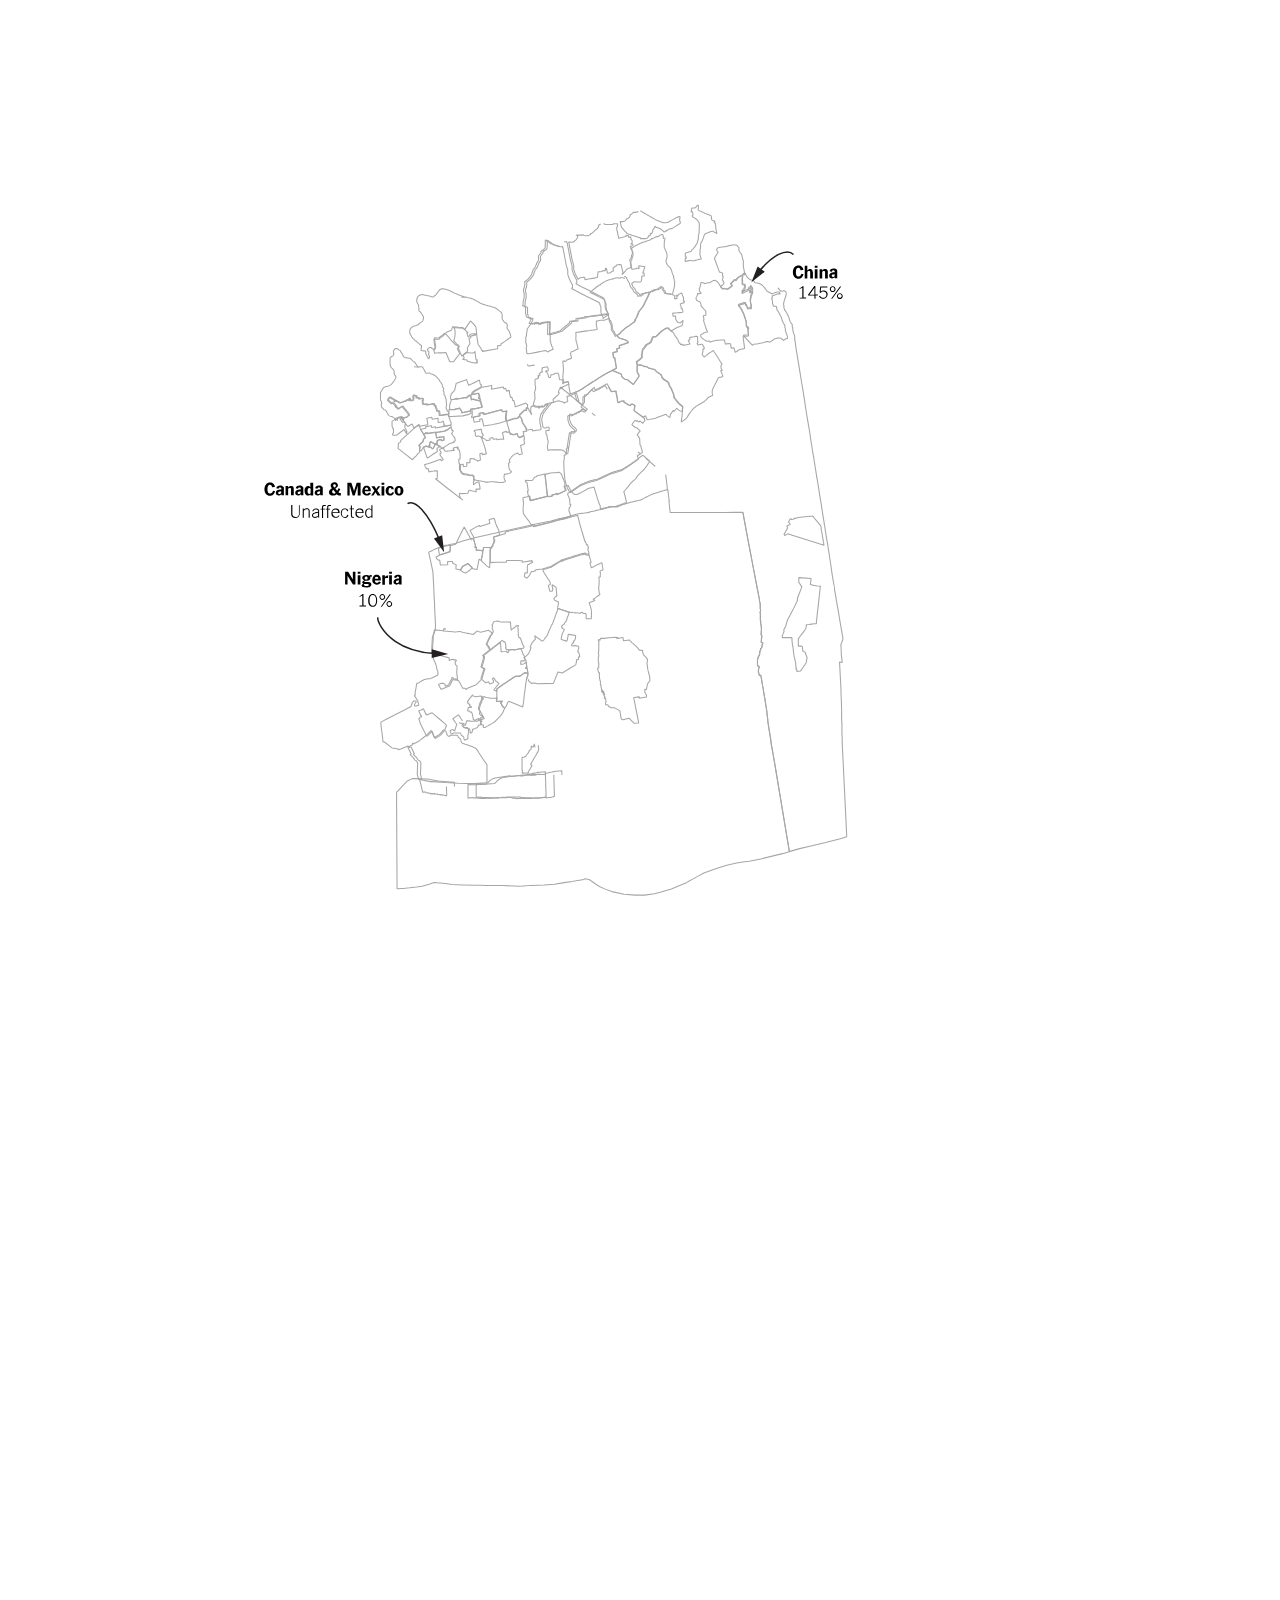
==== commit 9d38cc31: "Update index.html" ====
--- a/index.html
+++ b/index.html
@@ -1,14 +1,15 @@
 <!DOCTYPE html>
 <html lang="en">
 <head>
+  <script src="https://code.jquery.com/jquery-3.6.0.min.js"></script>
   <meta charset="UTF-8" />
   <title>Tariff Tooltip Map</title>
   <style>
-    @font-face {
+/*     @font-face {
       font-family: 'Franklin';
       src: url('./fonts/franklin-normal-700.ttf') format('truetype');
       font-weight: 700;
-    }
+    } */
 
     body {
       margin: 0;
@@ -78,7 +79,6 @@
  </style>
 </head>
 <body>
-<?xml version="1.0" encoding="UTF-8"?>
 <svg xmlns="http://www.w3.org/2000/svg" xmlns:xlink="http://www.w3.org/1999/xlink" xmlns:cc="http://creativecommons.org/ns#" version="1.1" viewBox="0 0 842.7 596.3">
  
   <g id="Layer_1">
@@ -260,57 +260,53 @@
 </body>
   
   <script>
-    
-    const tooltip = document.getElementById('tooltip');
-    const tooltipData = {
+     
+    $(document).ready(function () {
+      const tooltipData = {
+        {
       "Oyster_Bay": `Oyster Bay`,
       "Lynbrook": `Lynbrook`,
       "Elmont": `Elmont`,
       "Cedarhurst": `Cedarhurst`,
       "Carle_Place": `Carle Place`,
       "Freeport": `Freeport`
-    };
-
-   
-    document.querySelectorAll('ellipse[data-name]').forEach(el => {
-      const town = el.getAttribute('data-name');
-      
-      el.addEventListener('mouseover', () => {
-        tooltip.innerHTML = tooltipData[town];
-        tooltip.style.display = 'block';
-        
-        
-        el.classList.add('stroked');
-      });
-
-     
-      el.addEventListener('mousemove', (e) => {
-        tooltip.style.left = (e.pageX + 10) + 'px';
-        tooltip.style.top = (e.pageY + 10) + 'px';
-      });
-
-      
-      el.addEventListener('mouseout', () => {
-        tooltip.style.display = 'none';
-        
-        
-        el.classList.remove('stroked');
-      });
-    });
-
-    
-    const observer = new IntersectionObserver((entries, observer) => {
-      entries.forEach(entry => {
-        if (entry.isIntersecting) {
-          entry.target.classList.add('in-view'); 
-          observer.unobserve(entry.target); 
+     };
+  
+      const $tooltip = $('#tooltip');
+  
+
+      $('ellipse[data-name]').on({
+        mouseenter: function () {
+          const town = $(this).data('name');
+          $tooltip.html(tooltipData[town]);
+          $tooltip.show();
+          $(this).addClass('stroked');
+        },
+        mousemove: function (e) {
+          $tooltip.css({
+            left: e.pageX + 10,
+            top: e.pageY + 10
+          });
+        },
+        mouseleave: function () {
+          $tooltip.hide();
+          $(this).removeClass('stroked');
         }
       });
-    }, { threshold: 0.5 });
-   
-    document.querySelectorAll('.dot').forEach(dot => {
-      observer.observe(dot);
+  
+  
+      const showDotsInView = () => {
+        $('.dot').each(function () {
+          const rect = this.getBoundingClientRect();
+          const inView = rect.top < window.innerHeight * 0.75;
+          if (inView) {
+            $(this).addClass('in-view');
+          }
+        });
+      };
+
+      showDotsInView();
+      $(window).on('scroll', showDotsInView);
     });
   </script>
-</body>
 </html>
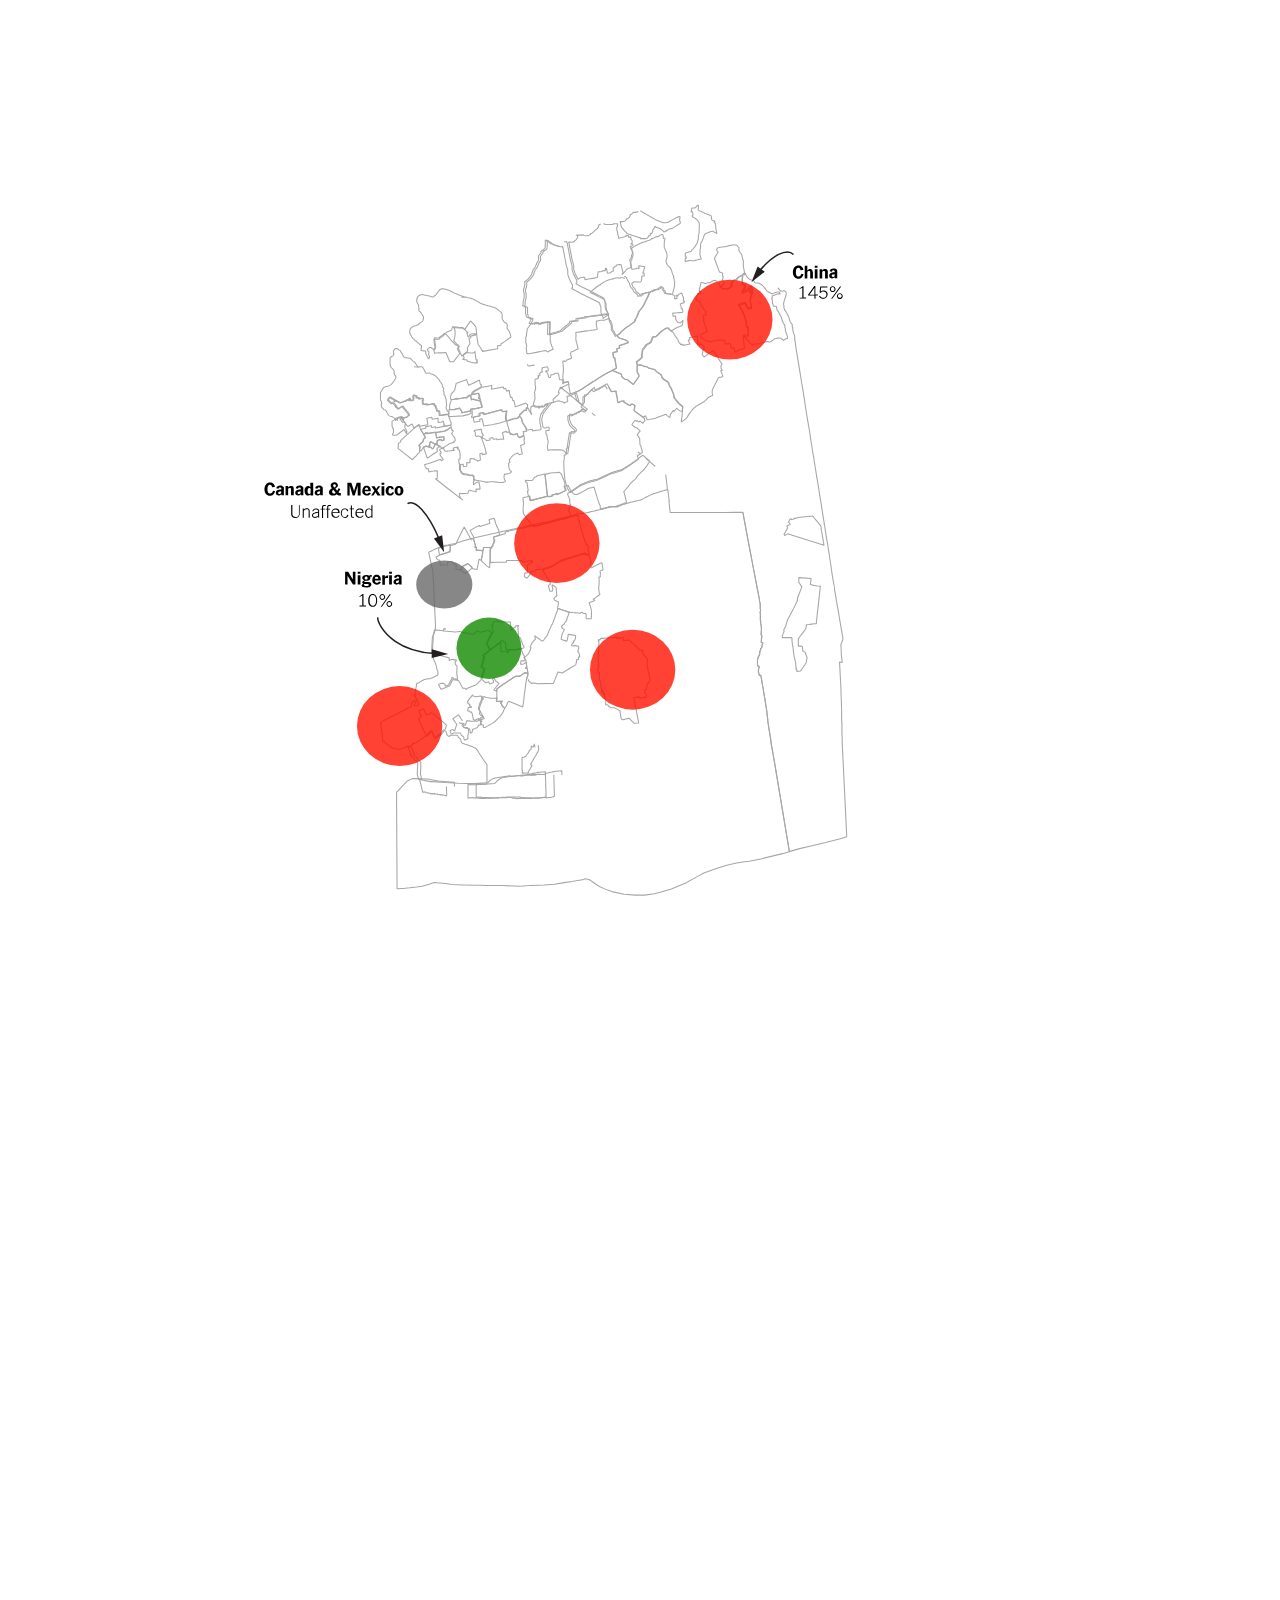
==== commit a951138f: "Update index.html" ====
--- a/index.html
+++ b/index.html
@@ -260,17 +260,15 @@
 </body>
   
   <script>
-     
     $(document).ready(function () {
       const tooltipData = {
-        {
-      "Oyster_Bay": `Oyster Bay`,
-      "Lynbrook": `Lynbrook`,
-      "Elmont": `Elmont`,
-      "Cedarhurst": `Cedarhurst`,
-      "Carle_Place": `Carle Place`,
-      "Freeport": `Freeport`
-     };
+        "Oyster_Bay": `Oyster Bay`,
+        "Lynbrook": `Lynbrook`,
+        "Elmont": `Elmont`,
+        "Cedarhurst": `Cedarhurst`,
+        "Carle_Place": `Carle Place`,
+        "Freeport": `Freeport`
+      };
   
       const $tooltip = $('#tooltip');
   
@@ -278,14 +276,13 @@
       $('ellipse[data-name]').on({
         mouseenter: function () {
           const town = $(this).data('name');
-          $tooltip.html(tooltipData[town]);
-          $tooltip.show();
+          $tooltip.html(tooltipData[town]).show();
           $(this).addClass('stroked');
         },
         mousemove: function (e) {
           $tooltip.css({
-            left: e.pageX + 10,
-            top: e.pageY + 10
+            left: e.pageX + 10 + 'px',
+            top: e.pageY + 10 + 'px'
           });
         },
         mouseleave: function () {
@@ -294,19 +291,19 @@
         }
       });
   
-  
-      const showDotsInView = () => {
+      
+      const checkInView = function () {
         $('.dot').each(function () {
           const rect = this.getBoundingClientRect();
-          const inView = rect.top < window.innerHeight * 0.75;
-          if (inView) {
+          if (rect.top < window.innerHeight * 0.75) {
             $(this).addClass('in-view');
           }
         });
       };
-
-      showDotsInView();
-      $(window).on('scroll', showDotsInView);
+  
+     
+      checkInView();
+      $(window).on('scroll', checkInView);
     });
-  </script>
+  </script>  
 </html>
